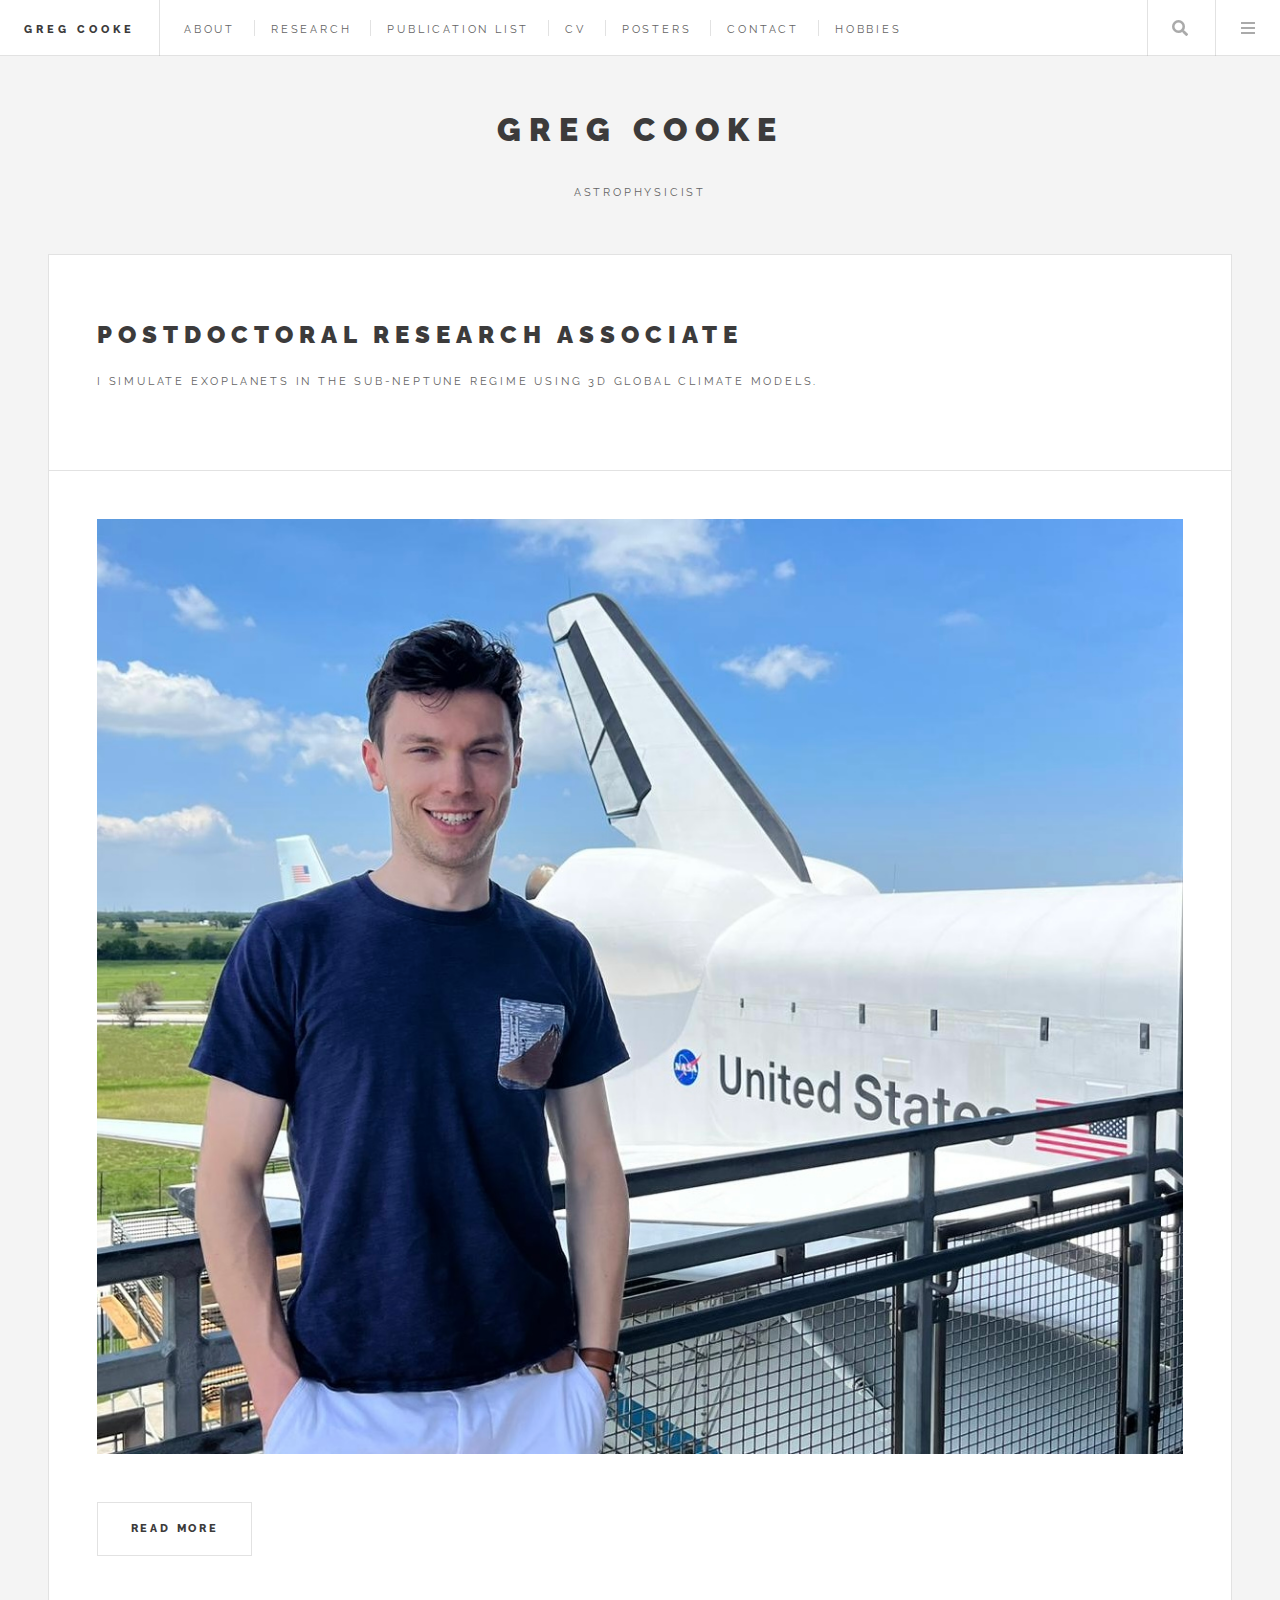
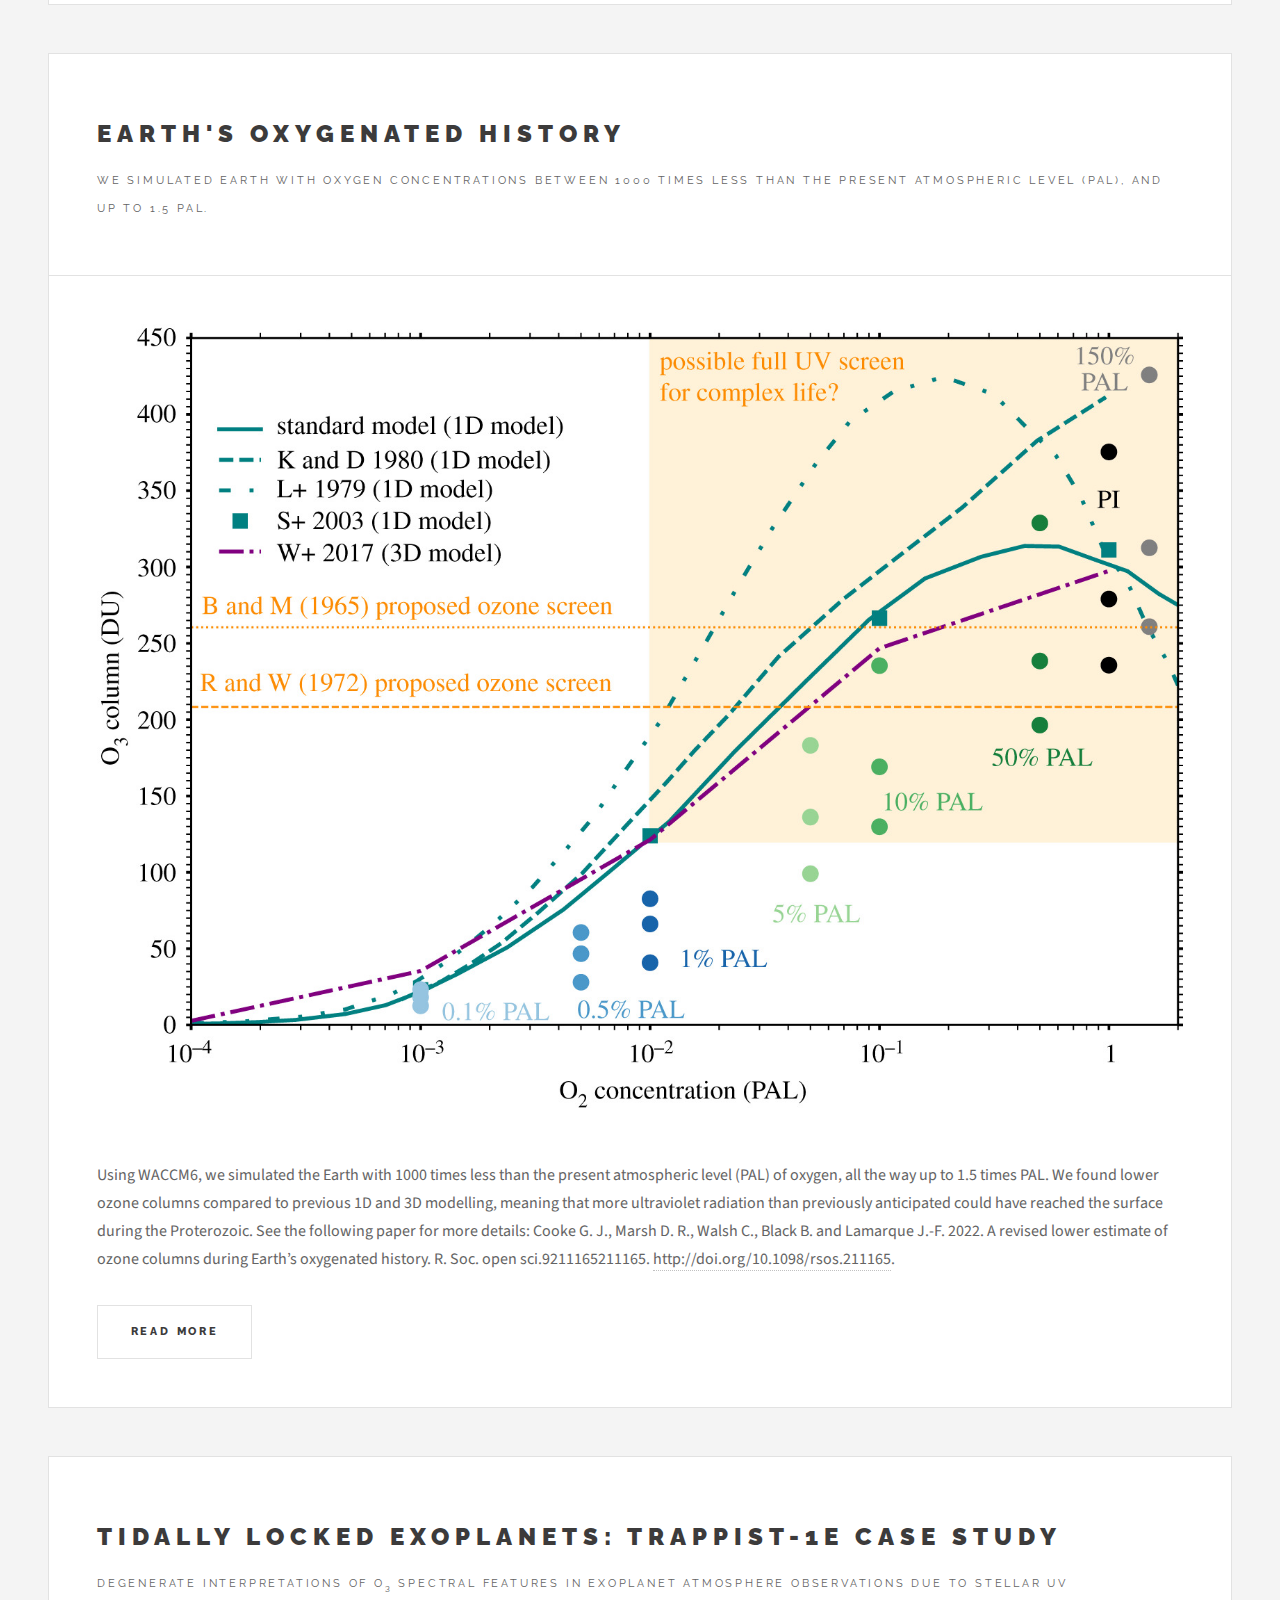
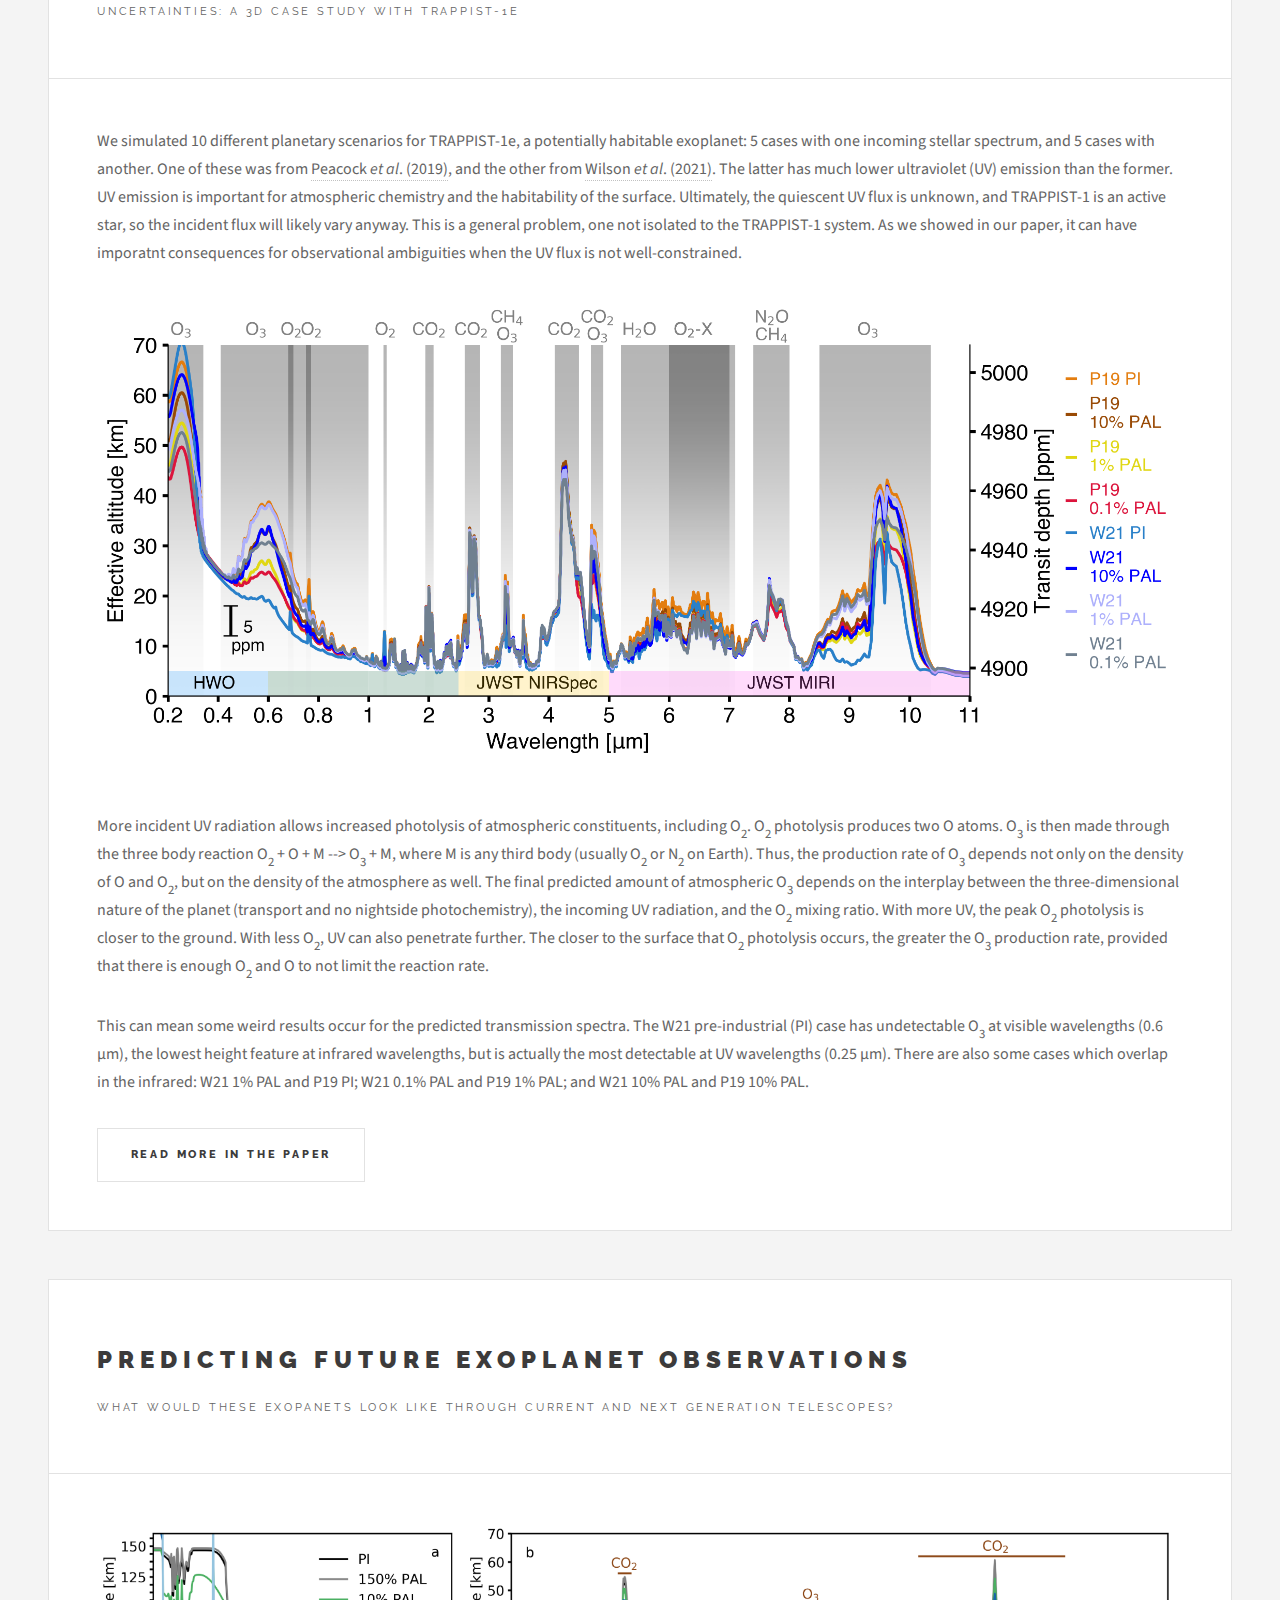
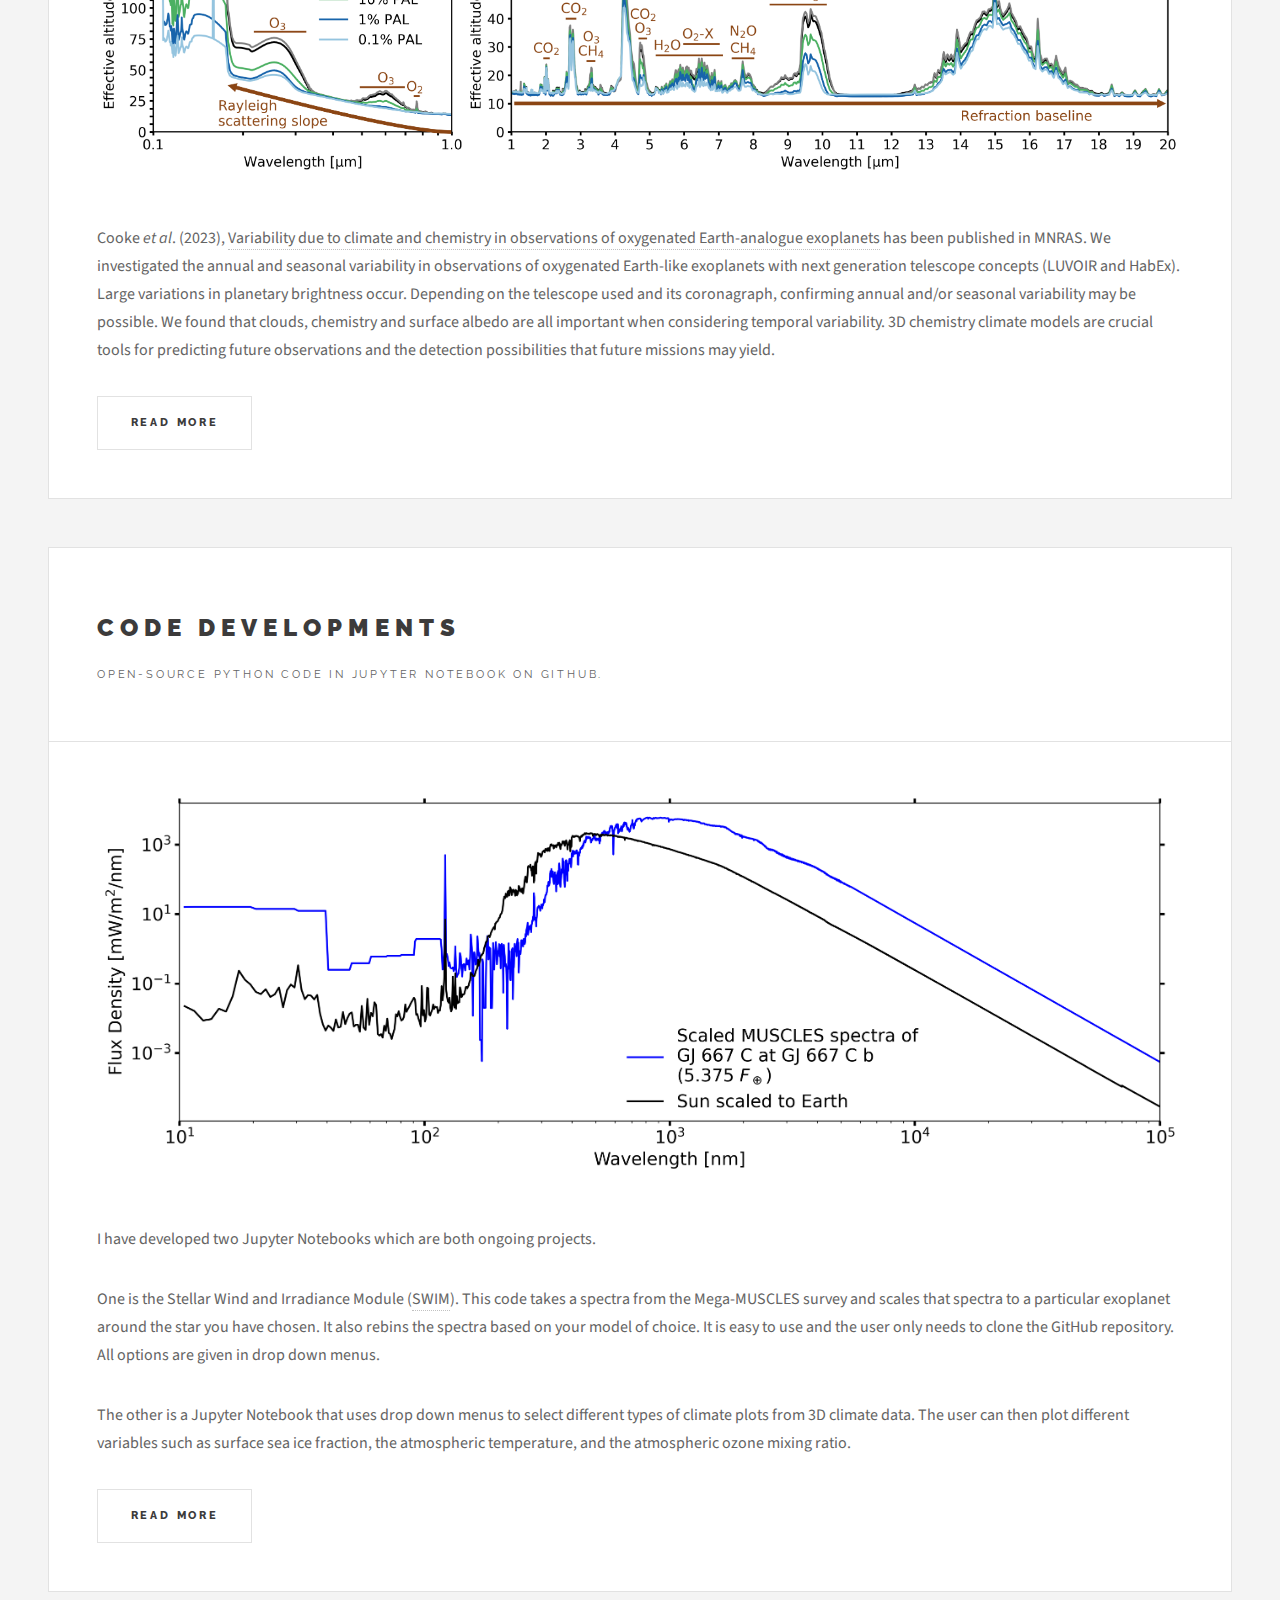
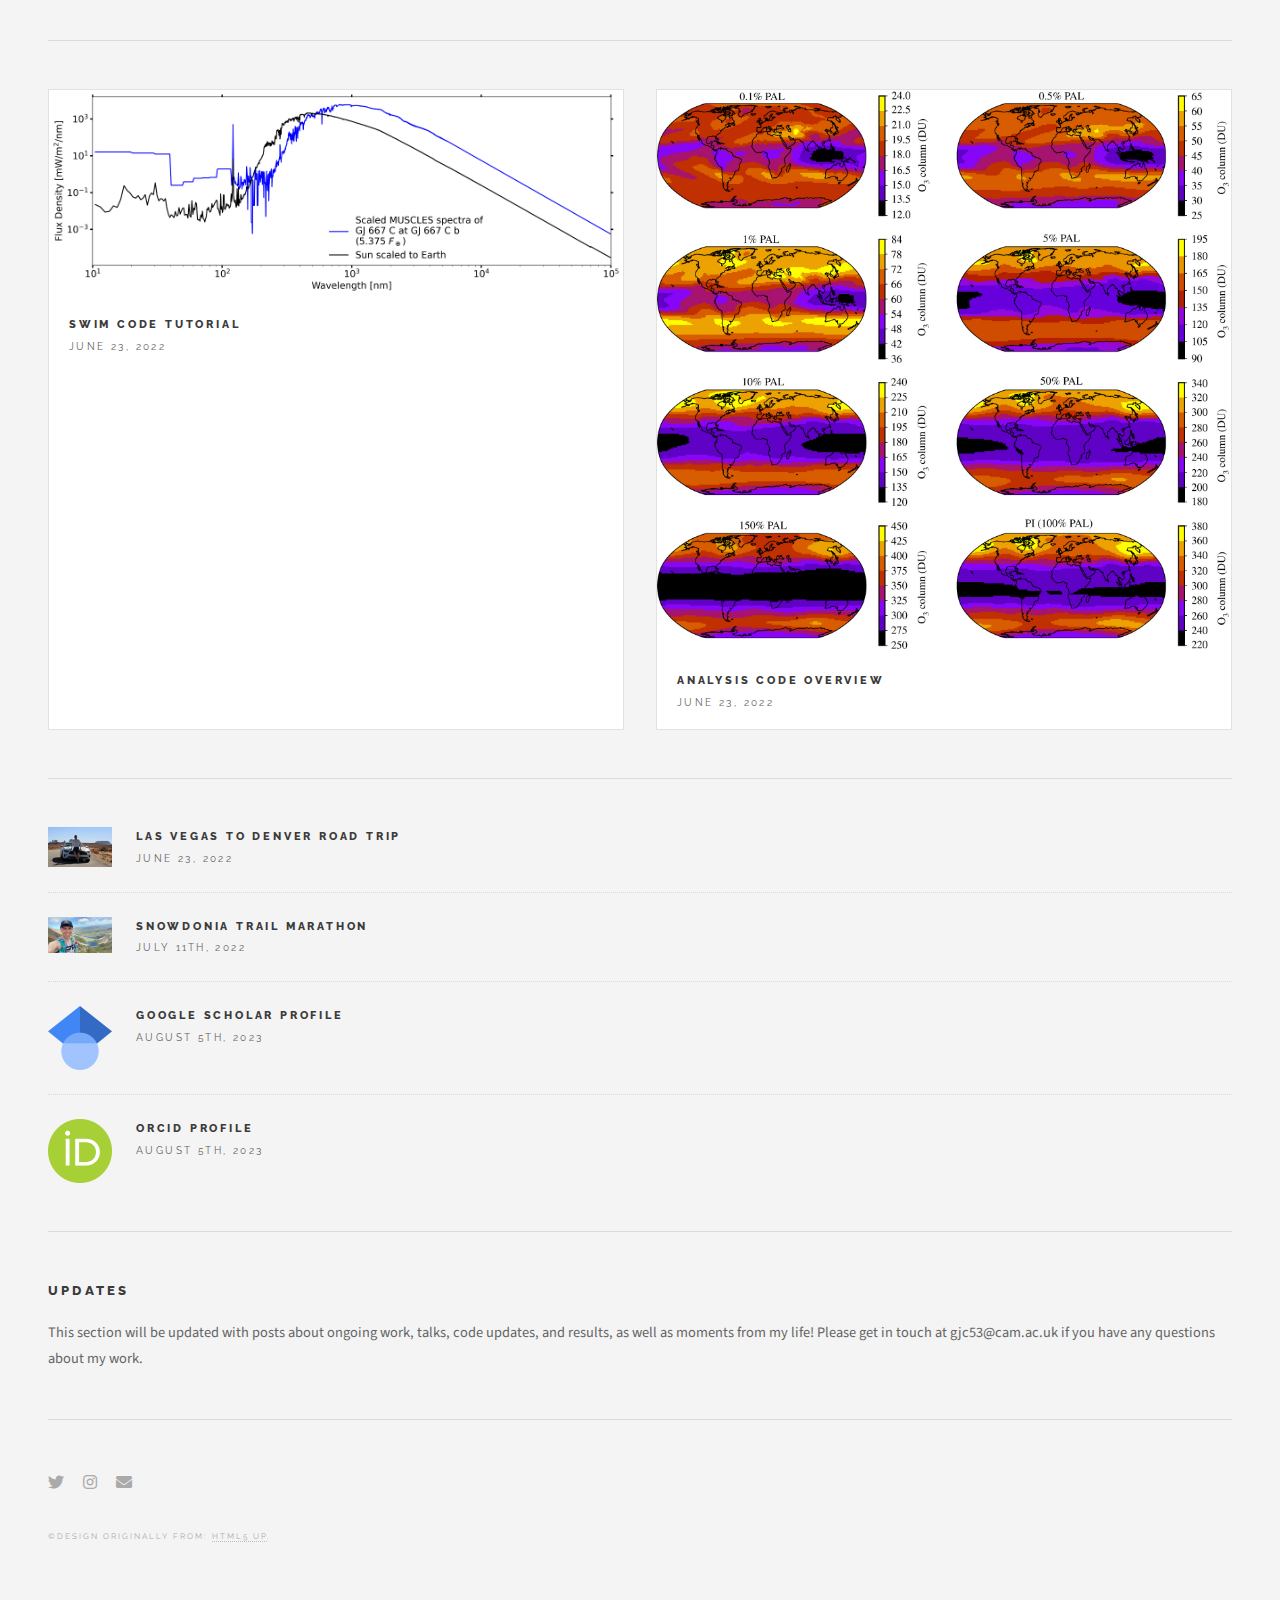
==== index.html @ d3b20dfb "Updating main page and CV" ====
<!DOCTYPE HTML>
<!--
	Original file: Future Imperfect by HTML5 UP
	html5up.net | @ajlkn
	Free for personal and commercial use under the CCA 3.0 license (html5up.net/license)
        Edited by Greg Cooke June 2022
-->
<html>
	<head>
		<title>Greg Cooke</title>
		<meta charset="utf-8" />
		<meta name="viewport" content="width=device-width, initial-scale=1, user-scalable=no" />
		<link rel="stylesheet" href="assets/css/main.css" />
	</head>
	<body class="is-preload">

		<!-- Wrapper -->
			<div id="wrapper">

				<!-- Header -->
					<header id="header">
						<h1><a href="https://cookehmh.github.io">Greg Cooke</a></h1>
						<nav class="links">
							<ul>
								<li><a href="about_me.html">About</a></li>
								<li><a href="Work.html">Research</a></li>
								<li><a href="Publications.html">Publication list</a></li>
								<li><a href="CV.html">CV</a></li>
								<li><a href="Posters.html">Posters</a></li>
								<li><a href="Contact.html">Contact</a></li>
								<li><a href="Hobbies.html">Hobbies</a></li>
							</ul>
						</nav>
						<nav class="main">
							<ul>
								<li class="search">
									<a class="fa-search" href="#search">Search</a>
									<form id="search" method="get" action="#">
										<input type="text" name="query" placeholder="Search" />
									</form>
								</li>
								<li class="menu">
									<a class="fa-bars" href="#menu">Menu</a>
								</li>
							</ul>
						</nav>
					</header>

				<!-- Menu -->
					<section id="menu">

						<!-- Search -->
							<section>
								<form class="search" method="get" action="#">
									<input type="text" name="query" placeholder="Search" />
								</form>
							</section>

						<!-- Links -->
							<section>
								<ul class="links">
									<li>
                                                                                <a href="https://cookehmh.github.io">
                                                                                        <h3>Home</h3>
                                                                                        <p>Greg Cooke homepage</p>
                                                                                </a>
                                                                        </li>
                                                                        <li>
                                                                                <a href="about_me.html">
                                                                                        <h3>About me</h3>
                                                                                        <p>Learn more about who I am!</p>
                                                                                </a>
                                                                        </li>
                                                                        <li>
                                                                                <a href="Work.html">
                                                                                        <h3>Research</h3>
                                                                                        <p>Discover what I work on</p>
                                                                                </a>
                                                                        </li>
									<li>
                                                                                <a href="Publications.html">
                                                                                        <h3>Publication list</h3>
                                                                                        <p>See my list of publications</p>
                                                                                </a>
                                                                        </li>
                                                                        <li>
                                                                                <a href="CV.html">
                                                                                        <h3>CV</h3>
                                                                                        <p>Read my CV</p>
                                                                                </a>
                                                                        </li>
									<li>
                                                                                <a href="Posters.html">
                                                                                        <h3>Posters</h3>
                                                                                        <p>See my conference posters</p>
                                                                                </a>
                                                                        </li>
                                                                        <li>
                                                                                <a href="Contact.html">
                                                                                        <h3>Contact</h3>
                                                                                        <p>Get in touch</p>
                                                                                </a>
                                                                        </li>
                                                                        <li>
                                                                                <a href="Hobbies.html">
                                                                                        <h3>Hobbies</h3>
                                                                                        <p>Read about what I get up to in my spare time</p>
                                                                                </a>
                                                                        </li>
								</ul>
							</section>
					</section>

				<!-- Main -->
					<div id="main">

						<!-- Post -->
							<article class="post">
								<header>
									<div class="title">
										<h2><a href="https://www.ast.cam.ac.uk/people/staff">Postdoctoral research associate</a></h2>
<h3><a href="Institute of Astronomy, University of Cambridge"></h3>
										<p>I simulate exoplanets in the sub-Neptune regime using 3D global climate models.</p>
                                                                </header>									
								<a href="https://cookehmh.github.io" class="image featured"><img src="images/Space_shuttle.jpg" alt="" /></a>
								<footer>
									<ul class="actions">
										<li><a href="about_me.html" class="button large">Read more</a></li>
									</ul>
								</footer>
							</article>

						<!-- Post -->
							<article class="post">
								<header>
									<div class="title">
										<h2><a href="https://doi.org/10.1098/rsos.211165">Earth's oxygenated history</a></h2>
										<p>We simulated Earth with oxygen concentrations between 1000 times less than the present atmospheric level (PAL), and up to 1.5 PAL.</p>
									</div>
									<!-- Commenting out to see effect
									<div class="meta">
										<a href="#" class="author"><span class="name">Greg Cooke</span><img src="images/profile_pic.png" alt="" /></a>
									</div>
									-->
								</header>
								<a href="https://royalsocietypublishing.org/cms/asset/dd4ff4c4-597a-416f-b07c-408714123b76/rsos211165f06.gif" class="image featured"><img src="images/rsos211165f06.jpg" alt="" /></a>
								<p>Using WACCM6, we simulated the Earth with 1000 times less than the present atmospheric level (PAL) of oxygen, all the way up to 1.5 times PAL. We found lower ozone columns compared to previous 1D and 3D modelling, meaning that more ultraviolet radiation than previously anticipated could have reached the surface during the Proterozoic. See the following paper for more details: Cooke G. J., Marsh D. R., Walsh C., Black B. and Lamarque J.-F. 2022. A revised lower estimate of ozone columns during Earth’s oxygenated history. R. Soc. open sci.9211165211165. <a href="http://doi.org/10.1098/rsos.211165">http://doi.org/10.1098/rsos.211165</a>. </p>
								<footer>
									<ul class="actions">
										<li><a href="Work.html" class="button large">Read more</a></li>
									</ul>
								</footer>
							</article>

                                                 <!-- Ozone astrobiology paper to go here 
              						<article class="post">
                                                                <header>
                                                                        <div class="title">
                                                                                <h2><a href="https://iopscience.iop.org/article/10.3847/1538-4357/ad0381/meta">Tidally locked exoplanets: TRAPPIST-1e case study</a></h2>
                                                                        <p>Lethal surface ozone concentrations are possible on habitable zone exoplanets</p>
									</div>
                                                                </header>
                                                                <p>Ozone is a double-edged sword in Earth's atmosphere—vital for protecting life by filtering harmful ultraviolet (UV) radiation, yet a dangerous pollutant at ground level due to human activities. As a powerful oxidizer, ground-level ozone can be lethal to many organisms.</p>
								<a href="https://iopscience.iop.org/article/10.3847/1538-4357/ad0381/meta" class="image featured"><img src="images/TP1_e_transmission_spectra.png" alt="" /></a>
								<p>We investigated two exoplanets: TRAPPIST-1e and Proxima Centauri b, using the advanced Whole Atmosphere Community Climate Model version 6 (WACCM6). Through a series of twelve simulations for TRAPPIST-1 e and four for Proxima Centauri b, we explored various O<sub>2</sub> concentrations. Our findings reveal that certain conditions lead to surface O<sub>3</sub> levels far exceeding a 40 ppbv threshold which is deemed harmful to some lifeforms on Earth (e.g. vegetation). In fact, some scenarios reach up to 2200 ppbv surface miximg ratios. This would be fatal to most life on Earth, including humans.</p>
								<p>However, not all scenarios are bleak. Some simulations show that surface O<sub>3</sub> remains below harmful levels across significant areas, though some regions may still pose risks. This is an extra dimension that should be considered when evaluating the habitability of terrestrial exoplanets.</p>
								
								<footer>
                                                                        <ul class="actions">
                                                                                <li><a href="https://iopscience.iop.org/article/10.3847/1538-4357/ad0381/meta" class="button large">Read more in the paper</a></li>
                                                                        </ul>
                                                                </footer>
                                                        </article>
-->
                                                    <!-- Degenerate interprentations O3 paper -->
              						<article class="post">
                                                                <header>
                                                                        <div class="title">
                                                                                <h2><a href="https://iopscience.iop.org/article/10.3847/1538-4357/ad0381/meta">Tidally locked exoplanets: TRAPPIST-1e case study</a></h2>
                                                                        <p>Degenerate interpretations of O<sub>3</sub> spectral features in exoplanet atmosphere observations due to stellar UV uncertainties: a 3D case study with TRAPPIST-1e</p>
									</div>
                                                                </header>
                                                                <p>We simulated 10 different planetary scenarios for TRAPPIST-1e, a potentially habitable exoplanet: 5 cases with one incoming stellar spectrum, and 5 cases with another. One of these was from <a href="https://iopscience.iop.org/article/10.3847/1538-4357/aaf891">Peacock <i>et al</i>. (2019)</a>, and the other from <a href="https://iopscience.iop.org/article/10.3847/1538-4357/abe771/meta">Wilson <i>et al</i>. (2021)</a>. The latter has much lower ultraviolet (UV) emission than the former. UV emission is important for atmospheric chemistry and the habitability of the surface. Ultimately, the quiescent UV flux is unknown, and TRAPPIST-1 is an active star, so the incident flux will likely vary anyway. This is a general problem, one not isolated to the TRAPPIST-1 system. As we showed in our paper, it can have imporatnt consequences for observational ambiguities when the UV flux is not well-constrained.</p>
								<a href="https://iopscience.iop.org/article/10.3847/1538-4357/ad0381/meta" class="image featured"><img src="images/TP1_e_transmission_spectra.png" alt="" /></a>
								<p>More incident UV radiation allows increased photolysis of atmospheric constituents, including O<sub>2</sub>. O<sub>2</sub> photolysis produces two O atoms. O<sub>3</sub> is then made through the three body reaction O<sub>2</sub> + O + M <span class="arrow">--&gt;</span> O<sub>3</sub> + M, where M is any third body (usually O<sub>2</sub> or N<sub>2</sub> on Earth). Thus, the production rate of O<sub>3</sub> depends not only on the density of O and O<sub>2</sub>, but on the density of the atmosphere as well. The final predicted amount of atmospheric O<sub>3</sub> depends on the interplay between the three-dimensional nature of the planet (transport and no nightside photochemistry), the incoming UV radiation, and the O<sub>2</sub> mixing ratio. With more UV, the peak O<sub>2</sub> photolysis is closer to the ground. With less O<sub>2</sub>, UV can also penetrate further. The closer to the surface that O<sub>2</sub> photolysis occurs, the greater the O<sub>3</sub> production rate, provided that there is enough O<sub>2</sub> and O to not limit the reaction rate.</p>
<p>This can mean some weird results occur for the predicted transmission spectra. The W21 pre-industrial (PI) case has undetectable O<sub>3</sub> at visible wavelengths (0.6 &micro;m), the lowest height feature at infrared wavelengths, but is actually the most detectable at UV wavelengths (0.25 &micro;m). There are also some cases which overlap in the infrared: W21 1% PAL and P19 PI; W21 0.1% PAL and P19 1% PAL; and W21 10% PAL and P19 10% PAL.  </p>
								<footer>
                                                                        <ul class="actions">
                                                                                <li><a href="https://iopscience.iop.org/article/10.3847/1538-4357/ad0381/meta" class="button large">Read more in the paper</a></li>
                                                                        </ul>
                                                                </footer>
                                                        </article>

                      

						<!-- Post -->
							<article class="post">
								<header>
									<div class="title">
										<h2><a href="https://cookehmh.github.io">Predicting future exoplanet observations</a></h2>
										<p>What would these exopanets look like through current and next generation telescopes?</p>
									</div>
								</header>
								<a href="https://doi.org/10.1093/mnras/stac2604" class="image featured"><img src="images/Transmission_Spectra_01_to_20.png" alt="" /></a>
								<p> Cooke <i>et al</i>. (2023), <a href="https://doi.org/10.1093/mnras/stac2604">Variability due to climate and chemistry in observations of oxygenated Earth-analogue exoplanets</a> has been published in MNRAS. We investigated the annual and seasonal variability in observations of oxygenated Earth-like exoplanets with next generation telescope concepts (LUVOIR and HabEx). Large variations in planetary brightness occur. Depending on the telescope used and its coronagraph, confirming annual and/or seasonal variability may be possible. We found that clouds, chemistry and surface albedo are all important when considering temporal variability. 3D chemistry climate models are crucial tools for predicting future observations and the detection possibilities that future missions may yield. </p>
								<footer>
									<ul class="actions">
										<li><a href="Work.html" class="button large">Read more</a></li>
									</ul>
								</footer>
							</article>
						
						<!-- Post -->
							<article class="post">
								<header>
									<div class="title">
										<h2><a href="https://cookehmh.github.io">Code developments</a></h2>
										<p>Open-source python code in Jupyter Notebook on GitHub.</p>
									</div>
								</header>
								<a href="https://github.com/jack-eddy-symposium/exoplanetary-impact/tree/main/SWIM" class="image featured"><img src="images/Scaled_GJ_667_C_at_planet_b_spectra.png" alt="" /></a>
								<p>I have developed two Jupyter Notebooks which are both ongoing projects.</p>
								<p>One is the Stellar Wind and Irradiance Module (<a href="https://github.com/jack-eddy-symposium/exoplanetary-impact/tree/main/SWIM">SWIM</a>). This code takes a spectra from the Mega-MUSCLES survey and scales that spectra to a particular exoplanet around the star you have chosen. It also rebins the spectra based on your model of choice. It is easy to use and the user only needs to clone the GitHub repository. All options are given in drop down menus. </p>
								<p>The other is a Jupyter Notebook that uses drop down menus to select different types of climate plots from 3D climate data. The user can then plot different variables such as surface sea ice fraction, the atmospheric temperature, and the atmospheric ozone mixing ratio.</p>
								<footer>
									<ul class="actions">
										<li><a href="Work.html" class="button large">Read more</a></li>
									</ul>
								</footer>
							</article>




						<!-- Post -->
						<!--
							<article class="post">
								<header>
									<div class="title">
										<h2><a href="#">Elements</a></h2>
										<p>Lorem ipsum dolor amet nullam consequat etiam feugiat</p>
									</div>
									<div class="meta">
										<time class="published" datetime="2022-06-23">June 23, 2022</time>
										<a href="#" class="author"><span class="name">Greg Cooke</span><img src="images/avatar.jpg" alt="" /></a>
									</div>
								</header>

								<section>
									<h3>Text</h3>
									<p>This is <b>bold</b> and this is <strong>strong</strong>. This is <i>italic</i> and this is <em>emphasized</em>.
									This is <sup>superscript</sup> text and this is <sub>subscript</sub> text.
									This is <u>underlined</u> and this is code: <code>for (;;) { ... }</code>. Finally, <a href="#">this is a link</a>.</p>
									<hr />
									<p>Nunc lacinia ante nunc ac lobortis. Interdum adipiscing gravida odio porttitor sem non mi integer non faucibus ornare mi ut ante amet placerat aliquet. Volutpat eu sed ante lacinia sapien lorem accumsan varius montes viverra nibh in adipiscing blandit tempus accumsan.</p>
									<hr />
									<h2>Heading Level 2</h2>
									<h3>Heading Level 3</h3>
									<h4>Heading Level 4</h4>
									<hr />
									<h4>Blockquote</h4>
									<blockquote>Fringilla nisl. Donec accumsan interdum nisi, quis tincidunt felis sagittis eget tempus euismod. Vestibulum ante ipsum primis in faucibus vestibulum. Blandit adipiscing eu felis iaculis volutpat ac adipiscing accumsan faucibus. Vestibulum ante ipsum primis in faucibus lorem ipsum dolor sit amet nullam adipiscing eu felis.</blockquote>
									<h4>Preformatted</h4>
									<pre><code>i = 0;

while (!deck.isInOrder()) {
  print 'Iteration ' + i;
  deck.shuffle();
  i++;
}

print 'It took ' + i + ' iterations to sort the deck.';</code></pre>
								</section>

								<section>
									<h3>Lists</h3>
									<div class="row">
										<div class="col-6 col-12-medium">
											<h4>Unordered</h4>
											<ul>
												<li>Dolor pulvinar etiam.</li>
												<li>Sagittis adipiscing.</li>
												<li>Felis enim feugiat.</li>
											</ul>
											<h4>Alternate</h4>
											<ul class="alt">
												<li>Dolor pulvinar etiam.</li>
												<li>Sagittis adipiscing.</li>
												<li>Felis enim feugiat.</li>
											</ul>
										</div>
										<div class="col-6 col-12-medium">
											<h4>Ordered</h4>
											<ol>
												<li>Dolor pulvinar etiam.</li>
												<li>Etiam vel felis viverra.</li>
												<li>Felis enim feugiat.</li>
												<li>Dolor pulvinar etiam.</li>
												<li>Etiam vel felis lorem.</li>
												<li>Felis enim et feugiat.</li>
											</ol>
											<h4>Icons</h4>
											<ul class="icons">
												<li><a href="#" class="icon brands fa-twitter"><span class="label">Twitter</span></a></li>
												<li><a href="#" class="icon brands fa-facebook-f"><span class="label">Facebook</span></a></li>
												<li><a href="#" class="icon brands fa-instagram"><span class="label">Instagram</span></a></li>
												<li><a href="#" class="icon brands fa-github"><span class="label">Github</span></a></li>
											</ul>
										</div>
									</div>
									<h3>Actions</h3>
									<div class="row">
										<div class="col-6 col-12-medium">
											<ul class="actions">
												<li><a href="#" class="button">Default</a></li>
												<li><a href="#" class="button">Default</a></li>
												<li><a href="#" class="button">Default</a></li>
											</ul>
											<ul class="actions small">
												<li><a href="#" class="button small">Small</a></li>
												<li><a href="#" class="button small">Small</a></li>
												<li><a href="#" class="button small">Small</a></li>
											</ul>
											<ul class="actions stacked">
												<li><a href="#" class="button">Default</a></li>
												<li><a href="#" class="button">Default</a></li>
												<li><a href="#" class="button">Default</a></li>
											</ul>
											<ul class="actions stacked">
												<li><a href="#" class="button small">Small</a></li>
												<li><a href="#" class="button small">Small</a></li>
												<li><a href="#" class="button small">Small</a></li>
											</ul>
										</div>
										<div class="col-6 col-12-medium">
											<ul class="actions stacked">
												<li><a href="#" class="button fit">Default</a></li>
												<li><a href="#" class="button fit">Default</a></li>
											</ul>
											<ul class="actions stacked">
												<li><a href="#" class="button small fit">Small</a></li>
												<li><a href="#" class="button small fit">Small</a></li>
											</ul>
										</div>
									</div>
								</section>

								<section>
									<h3>Table</h3>
									<h4>Default</h4>
									<div class="table-wrapper">
										<table>
											<thead>
												<tr>
													<th>Name</th>
													<th>Description</th>
													<th>Price</th>
												</tr>
											</thead>
											<tbody>
												<tr>
													<td>Item One</td>
													<td>Ante turpis integer aliquet porttitor.</td>
													<td>29.99</td>
												</tr>
												<tr>
													<td>Item Two</td>
													<td>Vis ac commodo adipiscing arcu aliquet.</td>
													<td>19.99</td>
												</tr>
												<tr>
													<td>Item Three</td>
													<td> Morbi faucibus arcu accumsan lorem.</td>
													<td>29.99</td>
												</tr>
												<tr>
													<td>Item Four</td>
													<td>Vitae integer tempus condimentum.</td>
													<td>19.99</td>
												</tr>
												<tr>
													<td>Item Five</td>
													<td>Ante turpis integer aliquet porttitor.</td>
													<td>29.99</td>
												</tr>
											</tbody>
											<tfoot>
												<tr>
													<td colspan="2"></td>
													<td>100.00</td>
												</tr>
											</tfoot>
										</table>
									</div>

									<h4>Alternate</h4>
									<div class="table-wrapper">
										<table class="alt">
											<thead>
												<tr>
													<th>Name</th>
													<th>Description</th>
													<th>Price</th>
												</tr>
											</thead>
											<tbody>
												<tr>
													<td>Item One</td>
													<td>Ante turpis integer aliquet porttitor.</td>
													<td>29.99</td>
												</tr>
												<tr>
													<td>Item Two</td>
													<td>Vis ac commodo adipiscing arcu aliquet.</td>
													<td>19.99</td>
												</tr>
												<tr>
													<td>Item Three</td>
													<td> Morbi faucibus arcu accumsan lorem.</td>
													<td>29.99</td>
												</tr>
												<tr>
													<td>Item Four</td>
													<td>Vitae integer tempus condimentum.</td>
													<td>19.99</td>
												</tr>
												<tr>
													<td>Item Five</td>
													<td>Ante turpis integer aliquet porttitor.</td>
													<td>29.99</td>
												</tr>
											</tbody>
											<tfoot>
												<tr>
													<td colspan="2"></td>
													<td>100.00</td>
												</tr>
											</tfoot>
										</table>
									</div>
								</section>

								<section>
									<h3>Buttons</h3>
									<ul class="actions">
										<li><a href="#" class="button large">Large</a></li>
										<li><a href="#" class="button">Default</a></li>
										<li><a href="#" class="button small">Small</a></li>
									</ul>
									<ul class="actions fit">
										<li><a href="#" class="button fit">Fit</a></li>
										<li><a href="#" class="button fit">Fit</a></li>
										<li><a href="#" class="button fit">Fit</a></li>
									</ul>
									<ul class="actions fit small">
										<li><a href="#" class="button fit small">Fit + Small</a></li>
										<li><a href="#" class="button fit small">Fit + Small</a></li>
										<li><a href="#" class="button fit small">Fit + Small</a></li>
									</ul>
									<ul class="actions">
										<li><a href="#" class="button icon solid fa-download">Icon</a></li>
										<li><a href="#" class="button icon solid fa-upload">Icon</a></li>
										<li><a href="#" class="button icon solid fa-save">Icon</a></li>
									</ul>
									<ul class="actions">
										<li><span class="button disabled">Disabled</span></li>
										<li><span class="button disabled icon solid fa-download">Disabled</span></li>
									</ul>
								</section>

								<section>
									<h3>Form</h3>
									<form method="post" action="#">
										<div class="row gtr-uniform">
											<div class="col-6 col-12-xsmall">
												<input type="text" name="demo-name" id="demo-name" value="" placeholder="Name" />
											</div>
											<div class="col-6 col-12-xsmall">
												<input type="email" name="demo-email" id="demo-email" value="" placeholder="Email" />
											</div>
											<div class="col-12">
												<select name="demo-category" id="demo-category">
													<option value="">- Category -</option>
													<option value="1">Manufacturing</option>
													<option value="1">Shipping</option>
													<option value="1">Administration</option>
													<option value="1">Human Resources</option>
												</select>
											</div>
											<div class="col-4 col-12-small">
												<input type="radio" id="demo-priority-low" name="demo-priority" checked>
												<label for="demo-priority-low">Low</label>
											</div>
											<div class="col-4 col-12-small">
												<input type="radio" id="demo-priority-normal" name="demo-priority">
												<label for="demo-priority-normal">Normal</label>
											</div>
											<div class="col-4 col-12-small">
												<input type="radio" id="demo-priority-high" name="demo-priority">
												<label for="demo-priority-high">High</label>
											</div>
											<div class="col-6 col-12-small">
												<input type="checkbox" id="demo-copy" name="demo-copy">
												<label for="demo-copy">Email me a copy</label>
											</div>
											<div class="col-6 col-12-small">
												<input type="checkbox" id="demo-human" name="demo-human" checked>
												<label for="demo-human">Not a robot</label>
											</div>
											<div class="col-12">
												<textarea name="demo-message" id="demo-message" placeholder="Enter your message" rows="6"></textarea>
											</div>
											<div class="col-12">
												<ul class="actions">
													<li><input type="submit" value="Send Message" /></li>
													<li><input type="reset" value="Reset" /></li>
												</ul>
											</div>
										</div>
									</form>
								</section>

								<section>
									<h3>Image</h3>
									<h4>Fit</h4>
									<div class="box alt">
										<div class="row gtr-uniform">
											<div class="col-12"><span class="image fit"><img src="images/pic02.jpg" alt="" /></span></div>
											<div class="col-4"><span class="image fit"><img src="images/pic04.jpg" alt="" /></span></div>
											<div class="col-4"><span class="image fit"><img src="images/pic05.jpg" alt="" /></span></div>
											<div class="col-4"><span class="image fit"><img src="images/pic06.jpg" alt="" /></span></div>
											<div class="col-4"><span class="image fit"><img src="images/pic06.jpg" alt="" /></span></div>
											<div class="col-4"><span class="image fit"><img src="images/pic04.jpg" alt="" /></span></div>
											<div class="col-4"><span class="image fit"><img src="images/pic05.jpg" alt="" /></span></div>
											<div class="col-4"><span class="image fit"><img src="images/pic05.jpg" alt="" /></span></div>
											<div class="col-4"><span class="image fit"><img src="images/pic06.jpg" alt="" /></span></div>
											<div class="col-4"><span class="image fit"><img src="images/pic04.jpg" alt="" /></span></div>
										</div>
									</div>
									<h4>Left &amp; Right</h4>
									<p><span class="image left"><img src="images/pic07.jpg" alt="" /></span>Fringilla nisl. Donec accumsan interdum nisi, quis tincidunt felis sagittis eget. tempus euismod. Vestibulum ante ipsum primis in faucibus vestibulum. Blandit adipiscing eu felis iaculis volutpat ac adipiscing accumsan eu faucibus. Integer ac pellentesque praesent tincidunt felis sagittis eget. tempus euismod. Vestibulum ante ipsum primis in faucibus vestibulum. Blandit adipiscing eu felis iaculis volutpat ac adipiscing accumsan eu faucibus. Integer ac pellentesque praesent. Donec accumsan interdum nisi, quis tincidunt felis sagittis eget. tempus euismod. Vestibulum ante ipsum primis in faucibus vestibulum. Blandit adipiscing eu felis iaculis volutpat ac adipiscing accumsan eu faucibus. Integer ac pellentesque praesent tincidunt felis sagittis eget. tempus euismod. Vestibulum ante ipsum primis in faucibus vestibulum. Blandit adipiscing eu felis iaculis volutpat ac adipiscing accumsan eu faucibus. Integer ac pellentesque praesent. Blandit adipiscing eu felis iaculis volutpat ac adipiscing accumsan eu faucibus. Integer ac pellentesque praesent tincidunt felis sagittis eget. tempus euismod. Vestibulum ante ipsum primis in faucibus vestibulum. Blandit adipiscing eu felis iaculis volutpat ac adipiscing accumsan eu faucibus. Integer ac pellentesque praesent.</p>
									<p><span class="image right"><img src="images/pic04.jpg" alt="" /></span>Fringilla nisl. Donec accumsan interdum nisi, quis tincidunt felis sagittis eget. tempus euismod. Vestibulum ante ipsum primis in faucibus vestibulum. Blandit adipiscing eu felis iaculis volutpat ac adipiscing accumsan eu faucibus. Integer ac pellentesque praesent tincidunt felis sagittis eget. tempus euismod. Vestibulum ante ipsum primis in faucibus vestibulum. Blandit adipiscing eu felis iaculis volutpat ac adipiscing accumsan eu faucibus. Integer ac pellentesque praesent. Donec accumsan interdum nisi, quis tincidunt felis sagittis eget. tempus euismod. Vestibulum ante ipsum primis in faucibus vestibulum. Blandit adipiscing eu felis iaculis volutpat ac adipiscing accumsan eu faucibus. Integer ac pellentesque praesent tincidunt felis sagittis eget. tempus euismod. Vestibulum ante ipsum primis in faucibus vestibulum. Blandit adipiscing eu felis iaculis volutpat ac adipiscing accumsan eu faucibus. Integer ac pellentesque praesent. Blandit adipiscing eu felis iaculis volutpat ac adipiscing accumsan eu faucibus. Integer ac pellentesque praesent tincidunt felis sagittis eget. tempus euismod. Vestibulum ante ipsum primis in faucibus vestibulum. Blandit adipiscing eu felis iaculis volutpat ac adipiscing accumsan eu faucibus. Integer ac pellentesque praesent.</p>
								</section>

							</article>
						-->

						<!-- Pagination -->
							<!--<ul class="actions pagination">
								<li><a href="" class="disabled button large previous">Previous Page</a></li>
								<li><a href="#" class="button large next">Next Page</a></li>
							</ul>
							-->

					</div>

				<!-- Sidebar -->
					<section id="sidebar">

						<!-- Intro -->
							<section id="intro">
								<header>
									<h2>Greg Cooke</h2>
									<p>Astrophysicist</p>
								</header>
							</section>

						<!-- Mini Posts -->
							<section>
								<div class="mini-posts">

									<!-- Mini Post -->
										<article class="mini-post">
											<header>
												<h3><a href="https://youtu.be/31kHkrTUbV0">SWIM code tutorial</a></h3>
												<time class="published" datetime="2022-06-23">June 23, 2022</time>
												<a href="#" class="author"><img src="images/profile_pic.jpg" alt="" /></a>
											</header>
											<a href="https://youtu.be/31kHkrTUbV0" class="image"><img src="images/Scaled_GJ_667_C_at_planet_b_spectra.png" alt="" /></a>
										</article>

									<!-- Mini Post -->
										<article class="mini-post">
											<header>
												<h3><a href="https://www.youtube.com/watch?v=PGUkAA3-9SU">Analysis code overview</a></h3>
												<time class="published" datetime="2022-06-23">June 23, 2022</time>
												<a href="#" class="author"><img src="images/profile_pic.jpg" alt="" /></a>
											</header>
											<a href="https://www.youtube.com/watch?v=PGUkAA3-9SU" class="image"><img src="images/rsos211165f04.jpg" alt="" /></a>
										</article>
								</div>
							</section>

						<!-- Posts List -->
							<section>
								<ul class="posts">
									<li>
										<article>
											<header>
												<h4><a href="https://twitter.com/g_j_cooke/status/1523162009986301952">Las Vegas to Denver road trip</a></h4>
												<time class="published" datetime="2022-06-23">June 23, 2022</time>
											</header>
											<a href="https://twitter.com/g_j_cooke/status/1523162009986301952" class="image"><img src="images/road_trip_car.jpeg" alt="" /></a>
										</article>
									</li>
									<li>
                                                                                <article>
                                                                                        <header>
                                                                                                <h4><a href="https://twitter.com/g_j_cooke/status/1546404003399041024">Snowdonia trail marathon</a></h4>
                                                                                                <time class="published" datetime="2022-07-11">July 11th, 2022</time>
                                                                                        </header>
                                                                                        <a href="https://twitter.com/g_j_cooke/status/1546404003399041024" class="image"><img src="images/gcooke_snowdonia.jpg" alt="" /></a>
                                                                                </article>
                                                                        </li>

<li>
                                                                                <article>
                                                                                        <header>
                                                                                                <h4><a href="https://scholar.google.com/citations?user=dNcC5w8AAAAJ&hl=en&oi=ao">Google scholar profile</a></h4>
                                                                                                <time class="published" datetime="2023-08-05">August 5th, 2023</time>
                                                                                        </header>
                                                                                        <a href="https://scholar.google.com/citations?user=dNcC5w8AAAAJ&hl=en&oi=ao" class="image"><img src="images/Google_Scholar_logo.png" alt="" /></a>
                                                                                </article>
                                                                        </li>
<li>
                                                                                <article>
                                                                                        <header>
                                                                                                <h4><a href="https://orcid.org/0000-0001-6067-0979">ORCiD profile</a></h4>
                                                                                                <time class="published" datetime="2023-08-05">August 5th, 2023</time>
                                                                                        </header>
                                                                                        <a href="https://orcid.org/0000-0001-6067-0979" class="image"><img src="images/ORCID_iD.png" alt="" /></a>
                                                                                </article>
                                                                        </li>
							
	</ul>
							</section>

						<!-- About -->
							<section class="blurb">
								<h2>Updates</h2>
								<p>This section will be updated with posts about ongoing work, talks, code updates, and results, as well as moments from my life! Please get in touch at gjc53@cam.ac.uk if you have any questions about my work.</p>
							</section>

						<!-- Footer -->
							<section id="footer">
								<ul class="icons">
									<li><a href="https://twitter.com/g_j_cooke?lang=en-GB" class="icon brands fa-twitter"><span class="label">Twitter</span></a></li>
									<li><a href="https://www.instagram.com/gjcph/" class="icon brands fa-instagram"><span class="label">Instagram</span></a></li>
									<li><a href="#" class="icon solid fa-envelope"><span class="label">Email</span></a></li>
								</ul>
								<p class="copyright">&copy;Design originally from: <a href="http://html5up.net">HTML5 UP</a>.</p>
							</section>

					</section>

			</div>

		<!-- Scripts -->
			<script src="assets/js/jquery.min.js"></script>
			<script src="assets/js/browser.min.js"></script>
			<script src="assets/js/breakpoints.min.js"></script>
			<script src="assets/js/util.js"></script>
			<script src="assets/js/main.js"></script>

	</body>
</html>
---- assets/css/main.css ----
@import url(fontawesome-all.min.css);
@import url("https://fonts.googleapis.com/css?family=Source+Sans+Pro:400,700|Raleway:400,800,900");

/*
	Future Imperfect by HTML5 UP
	html5up.net | @ajlkn
	Free for personal and commercial use under the CCA 3.0 license (html5up.net/license)
*/

html, body, div, span, applet, object,
iframe, h1, h2, h3, h4, h5, h6, p, blockquote,
pre, a, abbr, acronym, address, big, cite,
code, del, dfn, em, img, ins, kbd, q, s, samp,
small, strike, strong, sub, sup, tt, var, b,
u, i, center, dl, dt, dd, ol, ul, li, fieldset,
form, label, legend, table, caption, tbody,
tfoot, thead, tr, th, td, article, aside,
canvas, details, embed, figure, figcaption,
footer, header, hgroup, menu, nav, output, ruby,
section, summary, time, mark, audio, video {
	margin: 0;
	padding: 0;
	border: 0;
	font-size: 100%;
	font: inherit;
	vertical-align: baseline;}

article, aside, details, figcaption, figure,
footer, header, hgroup, menu, nav, section {
	display: block;}

body {
	line-height: 1;
}

ol, ul {
	list-style: none;
}

blockquote, q {
	quotes: none;
}

	blockquote:before, blockquote:after, q:before, q:after {
		content: '';
		content: none;
	}

table {
	border-collapse: collapse;
	border-spacing: 0;
}

body {
	-webkit-text-size-adjust: none;
}

mark {
	background-color: transparent;
	color: inherit;
}

input::-moz-focus-inner {
	border: 0;
	padding: 0;
}

input, select, textarea {
	-moz-appearance: none;
	-webkit-appearance: none;
	-ms-appearance: none;
	appearance: none;
}

/* Basic */

	@-ms-viewport {
		width: device-width;
	}

	body {
		-ms-overflow-style: scrollbar;
	}

	@media screen and (max-width: 480px) {

		html, body {
			min-width: 320px;
		}

	}

	html {
		box-sizing: border-box;
	}

	*, *:before, *:after {
		box-sizing: inherit;
	}

	body {
		background: #f4f4f4;
	}

		body.is-preload *, body.is-preload *:before, body.is-preload *:after {
			-moz-animation: none !important;
			-webkit-animation: none !important;
			-ms-animation: none !important;
			animation: none !important;
			-moz-transition: none !important;
			-webkit-transition: none !important;
			-ms-transition: none !important;
			transition: none !important;
		}

/* Type */

	body, input, select, textarea {
		color: #646464;
		font-family: "Source Sans Pro", Helvetica, sans-serif;
		font-size: 14pt;
		font-weight: 400;
		line-height: 1.75;
	}

		@media screen and (max-width: 1680px) {

			body, input, select, textarea {
				font-size: 12pt;
			}

		}

		@media screen and (max-width: 1280px) {

			body, input, select, textarea {
				font-size: 12pt;
			}

		}

		@media screen and (max-width: 980px) {

			body, input, select, textarea {
				font-size: 12pt;
			}

		}

		@media screen and (max-width: 736px) {

			body, input, select, textarea {
				font-size: 12pt;
			}

		}

		@media screen and (max-width: 480px) {

			body, input, select, textarea {
				font-size: 12pt;
			}

		}

	a {
		-moz-transition: color 0.2s ease, border-bottom-color 0.2s ease;
		-webkit-transition: color 0.2s ease, border-bottom-color 0.2s ease;
		-ms-transition: color 0.2s ease, border-bottom-color 0.2s ease;
		transition: color 0.2s ease, border-bottom-color 0.2s ease;
		border-bottom: dotted 1px rgba(160, 160, 160, 0.65);
		color: inherit;
		text-decoration: none;
	}

		a:before {
			-moz-transition: color 0.2s ease;
			-webkit-transition: color 0.2s ease;
			-ms-transition: color 0.2s ease;
			transition: color 0.2s ease;
		}

		a:hover {
			border-bottom-color: transparent;
			color: #2ebaae !important;
		}

			a:hover:before {
				color: #2ebaae !important;
			}

	strong, b {
		color: #3c3b3b;
		font-weight: 700;
	}

	em, i {
		font-style: italic;
	}

	p {
		margin: 0 0 2em 0;
	}

	h1, h2, h3, h4, h5, h6 {
		color: #3c3b3b;
		font-family: "Raleway", Helvetica, sans-serif;
		font-weight: 800;
		letter-spacing: 0.25em;
		line-height: 1.65;
		margin: 0 0 1em 0;
		text-transform: uppercase;
	}

		h1 a, h2 a, h3 a, h4 a, h5 a, h6 a {
			color: inherit;
			border-bottom: 0;
		}

	h2 {
		font-size: 1.1em;
	}

	h3 {
		font-size: 0.9em;
	}

	h4 {
		font-size: 0.7em;
	}

	h5 {
		font-size: 0.7em;
	}

	h6 {
		font-size: 0.7em;
	}

	sub {
		font-size: 0.8em;
		position: relative;
		top: 0.5em;
	}

	sup {
		font-size: 0.8em;
		position: relative;
		top: -0.5em;
	}

	blockquote {
		border-left: solid 4px rgba(160, 160, 160, 0.3);
		font-style: italic;
		margin: 0 0 2em 0;
		padding: 0.5em 0 0.5em 2em;
	}

	code {
		background: rgba(160, 160, 160, 0.075);
		border: solid 1px rgba(160, 160, 160, 0.3);
		font-family: "Courier New", monospace;
		font-size: 0.9em;
		margin: 0 0.25em;
		padding: 0.25em 0.65em;
	}

	pre {
		-webkit-overflow-scrolling: touch;
		font-family: "Courier New", monospace;
		font-size: 0.9em;
		margin: 0 0 2em 0;
	}

		pre code {
			display: block;
			line-height: 1.75em;
			padding: 1em 1.5em;
			overflow-x: auto;
		}

	hr {
		border: 0;
		border-bottom: solid 1px rgba(160, 160, 160, 0.3);
		margin: 2em 0;
	}

		hr.major {
			margin: 3em 0;
		}

	.align-left {
		text-align: left;
	}

	.align-center {
		text-align: center;
	}

	.align-right {
		text-align: right;
	}

/* Row */

	.row {
		display: flex;
		flex-wrap: wrap;
		box-sizing: border-box;
		align-items: stretch;
	}

		.row > * {
			box-sizing: border-box;
		}

		.row.gtr-uniform > * > :last-child {
			margin-bottom: 0;
		}

		.row.aln-left {
			justify-content: flex-start;
		}

		.row.aln-center {
			justify-content: center;
		}

		.row.aln-right {
			justify-content: flex-end;
		}

		.row.aln-top {
			align-items: flex-start;
		}

		.row.aln-middle {
			align-items: center;
		}

		.row.aln-bottom {
			align-items: flex-end;
		}

		.row > .imp {
			order: -1;
		}

		.row > .col-1 {
			width: 8.33333%;
		}

		.row > .off-1 {
			margin-left: 8.33333%;
		}

		.row > .col-2 {
			width: 16.66667%;
		}

		.row > .off-2 {
			margin-left: 16.66667%;
		}

		.row > .col-3 {
			width: 25%;
		}

		.row > .off-3 {
			margin-left: 25%;
		}

		.row > .col-4 {
			width: 33.33333%;
		}

		.row > .off-4 {
			margin-left: 33.33333%;
		}

		.row > .col-5 {
			width: 41.66667%;
		}

		.row > .off-5 {
			margin-left: 41.66667%;
		}

		.row > .col-6 {
			width: 50%;
		}

		.row > .off-6 {
			margin-left: 50%;
		}

		.row > .col-7 {
			width: 58.33333%;
		}

		.row > .off-7 {
			margin-left: 58.33333%;
		}

		.row > .col-8 {
			width: 66.66667%;
		}

		.row > .off-8 {
			margin-left: 66.66667%;
		}

		.row > .col-9 {
			width: 75%;
		}

		.row > .off-9 {
			margin-left: 75%;
		}

		.row > .col-10 {
			width: 83.33333%;
		}

		.row > .off-10 {
			margin-left: 83.33333%;
		}

		.row > .col-11 {
			width: 91.66667%;
		}

		.row > .off-11 {
			margin-left: 91.66667%;
		}

		.row > .col-12 {
			width: 100%;
		}

		.row > .off-12 {
			margin-left: 100%;
		}

		.row.gtr-0 {
			margin-top: 0;
			margin-left: 0em;
		}

			.row.gtr-0 > * {
				padding: 0 0 0 0em;
			}

			.row.gtr-0.gtr-uniform {
				margin-top: 0em;
			}

				.row.gtr-0.gtr-uniform > * {
					padding-top: 0em;
				}

		.row.gtr-25 {
			margin-top: 0;
			margin-left: -0.25em;
		}

			.row.gtr-25 > * {
				padding: 0 0 0 0.25em;
			}

			.row.gtr-25.gtr-uniform {
				margin-top: -0.25em;
			}

				.row.gtr-25.gtr-uniform > * {
					padding-top: 0.25em;
				}

		.row.gtr-50 {
			margin-top: 0;
			margin-left: -0.5em;
		}

			.row.gtr-50 > * {
				padding: 0 0 0 0.5em;
			}

			.row.gtr-50.gtr-uniform {
				margin-top: -0.5em;
			}

				.row.gtr-50.gtr-uniform > * {
					padding-top: 0.5em;
				}

		.row {
			margin-top: 0;
			margin-left: -1em;
		}

			.row > * {
				padding: 0 0 0 1em;
			}

			.row.gtr-uniform {
				margin-top: -1em;
			}

				.row.gtr-uniform > * {
					padding-top: 1em;
				}

		.row.gtr-150 {
			margin-top: 0;
			margin-left: -1.5em;
		}

			.row.gtr-150 > * {
				padding: 0 0 0 1.5em;
			}

			.row.gtr-150.gtr-uniform {
				margin-top: -1.5em;
			}

				.row.gtr-150.gtr-uniform > * {
					padding-top: 1.5em;
				}

		.row.gtr-200 {
			margin-top: 0;
			margin-left: -2em;
		}

			.row.gtr-200 > * {
				padding: 0 0 0 2em;
			}

			.row.gtr-200.gtr-uniform {
				margin-top: -2em;
			}

				.row.gtr-200.gtr-uniform > * {
					padding-top: 2em;
				}

		@media screen and (max-width: 1680px) {

			.row {
				display: flex;
				flex-wrap: wrap;
				box-sizing: border-box;
				align-items: stretch;
			}

				.row > * {
					box-sizing: border-box;
				}

				.row.gtr-uniform > * > :last-child {
					margin-bottom: 0;
				}

				.row.aln-left {
					justify-content: flex-start;
				}

				.row.aln-center {
					justify-content: center;
				}

				.row.aln-right {
					justify-content: flex-end;
				}

				.row.aln-top {
					align-items: flex-start;
				}

				.row.aln-middle {
					align-items: center;
				}

				.row.aln-bottom {
					align-items: flex-end;
				}

				.row > .imp-xlarge {
					order: -1;
				}

				.row > .col-1-xlarge {
					width: 8.33333%;
				}

				.row > .off-1-xlarge {
					margin-left: 8.33333%;
				}

				.row > .col-2-xlarge {
					width: 16.66667%;
				}

				.row > .off-2-xlarge {
					margin-left: 16.66667%;
				}

				.row > .col-3-xlarge {
					width: 25%;
				}

				.row > .off-3-xlarge {
					margin-left: 25%;
				}

				.row > .col-4-xlarge {
					width: 33.33333%;
				}

				.row > .off-4-xlarge {
					margin-left: 33.33333%;
				}

				.row > .col-5-xlarge {
					width: 41.66667%;
				}

				.row > .off-5-xlarge {
					margin-left: 41.66667%;
				}

				.row > .col-6-xlarge {
					width: 50%;
				}

				.row > .off-6-xlarge {
					margin-left: 50%;
				}

				.row > .col-7-xlarge {
					width: 58.33333%;
				}

				.row > .off-7-xlarge {
					margin-left: 58.33333%;
				}

				.row > .col-8-xlarge {
					width: 66.66667%;
				}

				.row > .off-8-xlarge {
					margin-left: 66.66667%;
				}

				.row > .col-9-xlarge {
					width: 75%;
				}

				.row > .off-9-xlarge {
					margin-left: 75%;
				}

				.row > .col-10-xlarge {
					width: 83.33333%;
				}

				.row > .off-10-xlarge {
					margin-left: 83.33333%;
				}

				.row > .col-11-xlarge {
					width: 91.66667%;
				}

				.row > .off-11-xlarge {
					margin-left: 91.66667%;
				}

				.row > .col-12-xlarge {
					width: 100%;
				}

				.row > .off-12-xlarge {
					margin-left: 100%;
				}

				.row.gtr-0 {
					margin-top: 0;
					margin-left: 0em;
				}

					.row.gtr-0 > * {
						padding: 0 0 0 0em;
					}

					.row.gtr-0.gtr-uniform {
						margin-top: 0em;
					}

						.row.gtr-0.gtr-uniform > * {
							padding-top: 0em;
						}

				.row.gtr-25 {
					margin-top: 0;
					margin-left: -0.25em;
				}

					.row.gtr-25 > * {
						padding: 0 0 0 0.25em;
					}

					.row.gtr-25.gtr-uniform {
						margin-top: -0.25em;
					}

						.row.gtr-25.gtr-uniform > * {
							padding-top: 0.25em;
						}

				.row.gtr-50 {
					margin-top: 0;
					margin-left: -0.5em;
				}

					.row.gtr-50 > * {
						padding: 0 0 0 0.5em;
					}

					.row.gtr-50.gtr-uniform {
						margin-top: -0.5em;
					}

						.row.gtr-50.gtr-uniform > * {
							padding-top: 0.5em;
						}

				.row {
					margin-top: 0;
					margin-left: -1em;
				}

					.row > * {
						padding: 0 0 0 1em;
					}

					.row.gtr-uniform {
						margin-top: -1em;
					}

						.row.gtr-uniform > * {
							padding-top: 1em;
						}

				.row.gtr-150 {
					margin-top: 0;
					margin-left: -1.5em;
				}

					.row.gtr-150 > * {
						padding: 0 0 0 1.5em;
					}

					.row.gtr-150.gtr-uniform {
						margin-top: -1.5em;
					}

						.row.gtr-150.gtr-uniform > * {
							padding-top: 1.5em;
						}

				.row.gtr-200 {
					margin-top: 0;
					margin-left: -2em;
				}

					.row.gtr-200 > * {
						padding: 0 0 0 2em;
					}

					.row.gtr-200.gtr-uniform {
						margin-top: -2em;
					}

						.row.gtr-200.gtr-uniform > * {
							padding-top: 2em;
						}

		}

		@media screen and (max-width: 1280px) {

			.row {
				display: flex;
				flex-wrap: wrap;
				box-sizing: border-box;
				align-items: stretch;
			}

				.row > * {
					box-sizing: border-box;
				}

				.row.gtr-uniform > * > :last-child {
					margin-bottom: 0;
				}

				.row.aln-left {
					justify-content: flex-start;
				}

				.row.aln-center {
					justify-content: center;
				}

				.row.aln-right {
					justify-content: flex-end;
				}

				.row.aln-top {
					align-items: flex-start;
				}

				.row.aln-middle {
					align-items: center;
				}

				.row.aln-bottom {
					align-items: flex-end;
				}

				.row > .imp-large {
					order: -1;
				}

				.row > .col-1-large {
					width: 8.33333%;
				}

				.row > .off-1-large {
					margin-left: 8.33333%;
				}

				.row > .col-2-large {
					width: 16.66667%;
				}

				.row > .off-2-large {
					margin-left: 16.66667%;
				}

				.row > .col-3-large {
					width: 25%;
				}

				.row > .off-3-large {
					margin-left: 25%;
				}

				.row > .col-4-large {
					width: 33.33333%;
				}

				.row > .off-4-large {
					margin-left: 33.33333%;
				}

				.row > .col-5-large {
					width: 41.66667%;
				}

				.row > .off-5-large {
					margin-left: 41.66667%;
				}

				.row > .col-6-large {
					width: 50%;
				}

				.row > .off-6-large {
					margin-left: 50%;
				}

				.row > .col-7-large {
					width: 58.33333%;
				}

				.row > .off-7-large {
					margin-left: 58.33333%;
				}

				.row > .col-8-large {
					width: 66.66667%;
				}

				.row > .off-8-large {
					margin-left: 66.66667%;
				}

				.row > .col-9-large {
					width: 75%;
				}

				.row > .off-9-large {
					margin-left: 75%;
				}

				.row > .col-10-large {
					width: 83.33333%;
				}

				.row > .off-10-large {
					margin-left: 83.33333%;
				}

				.row > .col-11-large {
					width: 91.66667%;
				}

				.row > .off-11-large {
					margin-left: 91.66667%;
				}

				.row > .col-12-large {
					width: 100%;
				}

				.row > .off-12-large {
					margin-left: 100%;
				}

				.row.gtr-0 {
					margin-top: 0;
					margin-left: 0em;
				}

					.row.gtr-0 > * {
						padding: 0 0 0 0em;
					}

					.row.gtr-0.gtr-uniform {
						margin-top: 0em;
					}

						.row.gtr-0.gtr-uniform > * {
							padding-top: 0em;
						}

				.row.gtr-25 {
					margin-top: 0;
					margin-left: -0.25em;
				}

					.row.gtr-25 > * {
						padding: 0 0 0 0.25em;
					}

					.row.gtr-25.gtr-uniform {
						margin-top: -0.25em;
					}

						.row.gtr-25.gtr-uniform > * {
							padding-top: 0.25em;
						}

				.row.gtr-50 {
					margin-top: 0;
					margin-left: -0.5em;
				}

					.row.gtr-50 > * {
						padding: 0 0 0 0.5em;
					}

					.row.gtr-50.gtr-uniform {
						margin-top: -0.5em;
					}

						.row.gtr-50.gtr-uniform > * {
							padding-top: 0.5em;
						}

				.row {
					margin-top: 0;
					margin-left: -1em;
				}

					.row > * {
						padding: 0 0 0 1em;
					}

					.row.gtr-uniform {
						margin-top: -1em;
					}

						.row.gtr-uniform > * {
							padding-top: 1em;
						}

				.row.gtr-150 {
					margin-top: 0;
					margin-left: -1.5em;
				}

					.row.gtr-150 > * {
						padding: 0 0 0 1.5em;
					}

					.row.gtr-150.gtr-uniform {
						margin-top: -1.5em;
					}

						.row.gtr-150.gtr-uniform > * {
							padding-top: 1.5em;
						}

				.row.gtr-200 {
					margin-top: 0;
					margin-left: -2em;
				}

					.row.gtr-200 > * {
						padding: 0 0 0 2em;
					}

					.row.gtr-200.gtr-uniform {
						margin-top: -2em;
					}

						.row.gtr-200.gtr-uniform > * {
							padding-top: 2em;
						}

		}

		@media screen and (max-width: 980px) {

			.row {
				display: flex;
				flex-wrap: wrap;
				box-sizing: border-box;
				align-items: stretch;
			}

				.row > * {
					box-sizing: border-box;
				}

				.row.gtr-uniform > * > :last-child {
					margin-bottom: 0;
				}

				.row.aln-left {
					justify-content: flex-start;
				}

				.row.aln-center {
					justify-content: center;
				}

				.row.aln-right {
					justify-content: flex-end;
				}

				.row.aln-top {
					align-items: flex-start;
				}

				.row.aln-middle {
					align-items: center;
				}

				.row.aln-bottom {
					align-items: flex-end;
				}

				.row > .imp-medium {
					order: -1;
				}

				.row > .col-1-medium {
					width: 8.33333%;
				}

				.row > .off-1-medium {
					margin-left: 8.33333%;
				}

				.row > .col-2-medium {
					width: 16.66667%;
				}

				.row > .off-2-medium {
					margin-left: 16.66667%;
				}

				.row > .col-3-medium {
					width: 25%;
				}

				.row > .off-3-medium {
					margin-left: 25%;
				}

				.row > .col-4-medium {
					width: 33.33333%;
				}

				.row > .off-4-medium {
					margin-left: 33.33333%;
				}

				.row > .col-5-medium {
					width: 41.66667%;
				}

				.row > .off-5-medium {
					margin-left: 41.66667%;
				}

				.row > .col-6-medium {
					width: 50%;
				}

				.row > .off-6-medium {
					margin-left: 50%;
				}

				.row > .col-7-medium {
					width: 58.33333%;
				}

				.row > .off-7-medium {
					margin-left: 58.33333%;
				}

				.row > .col-8-medium {
					width: 66.66667%;
				}

				.row > .off-8-medium {
					margin-left: 66.66667%;
				}

				.row > .col-9-medium {
					width: 75%;
				}

				.row > .off-9-medium {
					margin-left: 75%;
				}

				.row > .col-10-medium {
					width: 83.33333%;
				}

				.row > .off-10-medium {
					margin-left: 83.33333%;
				}

				.row > .col-11-medium {
					width: 91.66667%;
				}

				.row > .off-11-medium {
					margin-left: 91.66667%;
				}

				.row > .col-12-medium {
					width: 100%;
				}

				.row > .off-12-medium {
					margin-left: 100%;
				}

				.row.gtr-0 {
					margin-top: 0;
					margin-left: 0em;
				}

					.row.gtr-0 > * {
						padding: 0 0 0 0em;
					}

					.row.gtr-0.gtr-uniform {
						margin-top: 0em;
					}

						.row.gtr-0.gtr-uniform > * {
							padding-top: 0em;
						}

				.row.gtr-25 {
					margin-top: 0;
					margin-left: -0.25em;
				}

					.row.gtr-25 > * {
						padding: 0 0 0 0.25em;
					}

					.row.gtr-25.gtr-uniform {
						margin-top: -0.25em;
					}

						.row.gtr-25.gtr-uniform > * {
							padding-top: 0.25em;
						}

				.row.gtr-50 {
					margin-top: 0;
					margin-left: -0.5em;
				}

					.row.gtr-50 > * {
						padding: 0 0 0 0.5em;
					}

					.row.gtr-50.gtr-uniform {
						margin-top: -0.5em;
					}

						.row.gtr-50.gtr-uniform > * {
							padding-top: 0.5em;
						}

				.row {
					margin-top: 0;
					margin-left: -1em;
				}

					.row > * {
						padding: 0 0 0 1em;
					}

					.row.gtr-uniform {
						margin-top: -1em;
					}

						.row.gtr-uniform > * {
							padding-top: 1em;
						}

				.row.gtr-150 {
					margin-top: 0;
					margin-left: -1.5em;
				}

					.row.gtr-150 > * {
						padding: 0 0 0 1.5em;
					}

					.row.gtr-150.gtr-uniform {
						margin-top: -1.5em;
					}

						.row.gtr-150.gtr-uniform > * {
							padding-top: 1.5em;
						}

				.row.gtr-200 {
					margin-top: 0;
					margin-left: -2em;
				}

					.row.gtr-200 > * {
						padding: 0 0 0 2em;
					}

					.row.gtr-200.gtr-uniform {
						margin-top: -2em;
					}

						.row.gtr-200.gtr-uniform > * {
							padding-top: 2em;
						}

		}

		@media screen and (max-width: 736px) {

			.row {
				display: flex;
				flex-wrap: wrap;
				box-sizing: border-box;
				align-items: stretch;
			}

				.row > * {
					box-sizing: border-box;
				}

				.row.gtr-uniform > * > :last-child {
					margin-bottom: 0;
				}

				.row.aln-left {
					justify-content: flex-start;
				}

				.row.aln-center {
					justify-content: center;
				}

				.row.aln-right {
					justify-content: flex-end;
				}

				.row.aln-top {
					align-items: flex-start;
				}

				.row.aln-middle {
					align-items: center;
				}

				.row.aln-bottom {
					align-items: flex-end;
				}

				.row > .imp-small {
					order: -1;
				}

				.row > .col-1-small {
					width: 8.33333%;
				}

				.row > .off-1-small {
					margin-left: 8.33333%;
				}

				.row > .col-2-small {
					width: 16.66667%;
				}

				.row > .off-2-small {
					margin-left: 16.66667%;
				}

				.row > .col-3-small {
					width: 25%;
				}

				.row > .off-3-small {
					margin-left: 25%;
				}

				.row > .col-4-small {
					width: 33.33333%;
				}

				.row > .off-4-small {
					margin-left: 33.33333%;
				}

				.row > .col-5-small {
					width: 41.66667%;
				}

				.row > .off-5-small {
					margin-left: 41.66667%;
				}

				.row > .col-6-small {
					width: 50%;
				}

				.row > .off-6-small {
					margin-left: 50%;
				}

				.row > .col-7-small {
					width: 58.33333%;
				}

				.row > .off-7-small {
					margin-left: 58.33333%;
				}

				.row > .col-8-small {
					width: 66.66667%;
				}

				.row > .off-8-small {
					margin-left: 66.66667%;
				}

				.row > .col-9-small {
					width: 75%;
				}

				.row > .off-9-small {
					margin-left: 75%;
				}

				.row > .col-10-small {
					width: 83.33333%;
				}

				.row > .off-10-small {
					margin-left: 83.33333%;
				}

				.row > .col-11-small {
					width: 91.66667%;
				}

				.row > .off-11-small {
					margin-left: 91.66667%;
				}

				.row > .col-12-small {
					width: 100%;
				}

				.row > .off-12-small {
					margin-left: 100%;
				}

				.row.gtr-0 {
					margin-top: 0;
					margin-left: 0em;
				}

					.row.gtr-0 > * {
						padding: 0 0 0 0em;
					}

					.row.gtr-0.gtr-uniform {
						margin-top: 0em;
					}

						.row.gtr-0.gtr-uniform > * {
							padding-top: 0em;
						}

				.row.gtr-25 {
					margin-top: 0;
					margin-left: -0.25em;
				}

					.row.gtr-25 > * {
						padding: 0 0 0 0.25em;
					}

					.row.gtr-25.gtr-uniform {
						margin-top: -0.25em;
					}

						.row.gtr-25.gtr-uniform > * {
							padding-top: 0.25em;
						}

				.row.gtr-50 {
					margin-top: 0;
					margin-left: -0.5em;
				}

					.row.gtr-50 > * {
						padding: 0 0 0 0.5em;
					}

					.row.gtr-50.gtr-uniform {
						margin-top: -0.5em;
					}

						.row.gtr-50.gtr-uniform > * {
							padding-top: 0.5em;
						}

				.row {
					margin-top: 0;
					margin-left: -1em;
				}

					.row > * {
						padding: 0 0 0 1em;
					}

					.row.gtr-uniform {
						margin-top: -1em;
					}

						.row.gtr-uniform > * {
							padding-top: 1em;
						}

				.row.gtr-150 {
					margin-top: 0;
					margin-left: -1.5em;
				}

					.row.gtr-150 > * {
						padding: 0 0 0 1.5em;
					}

					.row.gtr-150.gtr-uniform {
						margin-top: -1.5em;
					}

						.row.gtr-150.gtr-uniform > * {
							padding-top: 1.5em;
						}

				.row.gtr-200 {
					margin-top: 0;
					margin-left: -2em;
				}

					.row.gtr-200 > * {
						padding: 0 0 0 2em;
					}

					.row.gtr-200.gtr-uniform {
						margin-top: -2em;
					}

						.row.gtr-200.gtr-uniform > * {
							padding-top: 2em;
						}

		}

		@media screen and (max-width: 480px) {

			.row {
				display: flex;
				flex-wrap: wrap;
				box-sizing: border-box;
				align-items: stretch;
			}

				.row > * {
					box-sizing: border-box;
				}

				.row.gtr-uniform > * > :last-child {
					margin-bottom: 0;
				}

				.row.aln-left {
					justify-content: flex-start;
				}

				.row.aln-center {
					justify-content: center;
				}

				.row.aln-right {
					justify-content: flex-end;
				}

				.row.aln-top {
					align-items: flex-start;
				}

				.row.aln-middle {
					align-items: center;
				}

				.row.aln-bottom {
					align-items: flex-end;
				}

				.row > .imp-xsmall {
					order: -1;
				}

				.row > .col-1-xsmall {
					width: 8.33333%;
				}

				.row > .off-1-xsmall {
					margin-left: 8.33333%;
				}

				.row > .col-2-xsmall {
					width: 16.66667%;
				}

				.row > .off-2-xsmall {
					margin-left: 16.66667%;
				}

				.row > .col-3-xsmall {
					width: 25%;
				}

				.row > .off-3-xsmall {
					margin-left: 25%;
				}

				.row > .col-4-xsmall {
					width: 33.33333%;
				}

				.row > .off-4-xsmall {
					margin-left: 33.33333%;
				}

				.row > .col-5-xsmall {
					width: 41.66667%;
				}

				.row > .off-5-xsmall {
					margin-left: 41.66667%;
				}

				.row > .col-6-xsmall {
					width: 50%;
				}

				.row > .off-6-xsmall {
					margin-left: 50%;
				}

				.row > .col-7-xsmall {
					width: 58.33333%;
				}

				.row > .off-7-xsmall {
					margin-left: 58.33333%;
				}

				.row > .col-8-xsmall {
					width: 66.66667%;
				}

				.row > .off-8-xsmall {
					margin-left: 66.66667%;
				}

				.row > .col-9-xsmall {
					width: 75%;
				}

				.row > .off-9-xsmall {
					margin-left: 75%;
				}

				.row > .col-10-xsmall {
					width: 83.33333%;
				}

				.row > .off-10-xsmall {
					margin-left: 83.33333%;
				}

				.row > .col-11-xsmall {
					width: 91.66667%;
				}

				.row > .off-11-xsmall {
					margin-left: 91.66667%;
				}

				.row > .col-12-xsmall {
					width: 100%;
				}

				.row > .off-12-xsmall {
					margin-left: 100%;
				}

				.row.gtr-0 {
					margin-top: 0;
					margin-left: 0em;
				}

					.row.gtr-0 > * {
						padding: 0 0 0 0em;
					}

					.row.gtr-0.gtr-uniform {
						margin-top: 0em;
					}

						.row.gtr-0.gtr-uniform > * {
							padding-top: 0em;
						}

				.row.gtr-25 {
					margin-top: 0;
					margin-left: -0.25em;
				}

					.row.gtr-25 > * {
						padding: 0 0 0 0.25em;
					}

					.row.gtr-25.gtr-uniform {
						margin-top: -0.25em;
					}

						.row.gtr-25.gtr-uniform > * {
							padding-top: 0.25em;
						}

				.row.gtr-50 {
					margin-top: 0;
					margin-left: -0.5em;
				}

					.row.gtr-50 > * {
						padding: 0 0 0 0.5em;
					}

					.row.gtr-50.gtr-uniform {
						margin-top: -0.5em;
					}

						.row.gtr-50.gtr-uniform > * {
							padding-top: 0.5em;
						}

				.row {
					margin-top: 0;
					margin-left: -1em;
				}

					.row > * {
						padding: 0 0 0 1em;
					}

					.row.gtr-uniform {
						margin-top: -1em;
					}

						.row.gtr-uniform > * {
							padding-top: 1em;
						}

				.row.gtr-150 {
					margin-top: 0;
					margin-left: -1.5em;
				}

					.row.gtr-150 > * {
						padding: 0 0 0 1.5em;
					}

					.row.gtr-150.gtr-uniform {
						margin-top: -1.5em;
					}

						.row.gtr-150.gtr-uniform > * {
							padding-top: 1.5em;
						}

				.row.gtr-200 {
					margin-top: 0;
					margin-left: -2em;
				}

					.row.gtr-200 > * {
						padding: 0 0 0 2em;
					}

					.row.gtr-200.gtr-uniform {
						margin-top: -2em;
					}

						.row.gtr-200.gtr-uniform > * {
							padding-top: 2em;
						}

		}

/* Author */

	.author {
		display: -moz-flex;
		display: -webkit-flex;
		display: -ms-flex;
		display: flex;
		-moz-flex-direction: row;
		-webkit-flex-direction: row;
		-ms-flex-direction: row;
		flex-direction: row;
		-moz-align-items: center;
		-webkit-align-items: center;
		-ms-align-items: center;
		align-items: center;
		-moz-justify-content: -moz-flex-end;
		-webkit-justify-content: -webkit-flex-end;
		-ms-justify-content: -ms-flex-end;
		justify-content: flex-end;
		border-bottom: 0;
		font-family: "Raleway", Helvetica, sans-serif;
		font-size: 0.6em;
		font-weight: 400;
		letter-spacing: 0.25em;
		text-transform: uppercase;
		white-space: nowrap;
	}

		.author .name {
			-moz-transition: border-bottom-color 0.2s ease;
			-webkit-transition: border-bottom-color 0.2s ease;
			-ms-transition: border-bottom-color 0.2s ease;
			transition: border-bottom-color 0.2s ease;
			border-bottom: dotted 1px rgba(160, 160, 160, 0.65);
			display: block;
			margin: 0 1.5em 0 0;
		}

		.author img {
			border-radius: 100%;
			display: block;
			width: 4em;
		}

		.author:hover .name {
			border-bottom-color: transparent;
		}

/* Blurb */

	.blurb h2 {
		font-size: 0.8em;
		margin: 0 0 1.5em 0;
	}

	.blurb h3 {
		font-size: 0.7em;
	}

	.blurb p {
		font-size: 0.9em;
	}

/* Box */

	.box {
		border: solid 1px rgba(160, 160, 160, 0.3);
		margin-bottom: 2em;
		padding: 1.5em;
	}

		.box > :last-child,
		.box > :last-child > :last-child,
		.box > :last-child > :last-child > :last-child {
			margin-bottom: 0;
		}

		.box.alt {
			border: 0;
			border-radius: 0;
			padding: 0;
		}

/* Button */

	input[type="submit"],
	input[type="reset"],
	input[type="button"],
	button,
	.button {
		-moz-appearance: none;
		-webkit-appearance: none;
		-ms-appearance: none;
		appearance: none;
		-moz-transition: background-color 0.2s ease, box-shadow 0.2s ease, color 0.2s ease;
		-webkit-transition: background-color 0.2s ease, box-shadow 0.2s ease, color 0.2s ease;
		-ms-transition: background-color 0.2s ease, box-shadow 0.2s ease, color 0.2s ease;
		transition: background-color 0.2s ease, box-shadow 0.2s ease, color 0.2s ease;
		background-color: transparent;
		border: 0;
		box-shadow: inset 0 0 0 1px rgba(160, 160, 160, 0.3);
		color: #3c3b3b !important;
		cursor: pointer;
		display: inline-block;
		font-family: "Raleway", Helvetica, sans-serif;
		font-size: 0.6em;
		font-weight: 800;
		height: 4.8125em;
		letter-spacing: 0.25em;
		line-height: 4.8125em;
		padding: 0 2.5em;
		text-align: center;
		text-decoration: none;
		text-transform: uppercase;
		white-space: nowrap;
	}

		input[type="submit"]:hover,
		input[type="reset"]:hover,
		input[type="button"]:hover,
		button:hover,
		.button:hover {
			box-shadow: inset 0 0 0 1px #2ebaae;
			color: #2ebaae !important;
		}

			input[type="submit"]:hover:active,
			input[type="reset"]:hover:active,
			input[type="button"]:hover:active,
			button:hover:active,
			.button:hover:active {
				background-color: rgba(46, 186, 174, 0.05);
			}

		input[type="submit"]:before, input[type="submit"]:after,
		input[type="reset"]:before,
		input[type="reset"]:after,
		input[type="button"]:before,
		input[type="button"]:after,
		button:before,
		button:after,
		.button:before,
		.button:after {
			color: #aaaaaa;
			position: relative;
		}

		input[type="submit"]:before,
		input[type="reset"]:before,
		input[type="button"]:before,
		button:before,
		.button:before {
			left: -1em;
			padding: 0 0 0 0.75em;
		}

		input[type="submit"]:after,
		input[type="reset"]:after,
		input[type="button"]:after,
		button:after,
		.button:after {
			left: 1em;
			padding: 0 0.75em 0 0;
		}

		input[type="submit"].fit,
		input[type="reset"].fit,
		input[type="button"].fit,
		button.fit,
		.button.fit {
			width: 100%;
		}

		input[type="submit"].large,
		input[type="reset"].large,
		input[type="button"].large,
		button.large,
		.button.large {
			font-size: 0.7em;
			padding: 0 3em;
		}

		input[type="submit"].small,
		input[type="reset"].small,
		input[type="button"].small,
		button.small,
		.button.small {
			font-size: 0.5em;
		}

		input[type="submit"].disabled, input[type="submit"]:disabled,
		input[type="reset"].disabled,
		input[type="reset"]:disabled,
		input[type="button"].disabled,
		input[type="button"]:disabled,
		button.disabled,
		button:disabled,
		.button.disabled,
		.button:disabled {
			pointer-events: none;
			color: rgba(160, 160, 160, 0.3) !important;
		}

			input[type="submit"].disabled:before, input[type="submit"]:disabled:before,
			input[type="reset"].disabled:before,
			input[type="reset"]:disabled:before,
			input[type="button"].disabled:before,
			input[type="button"]:disabled:before,
			button.disabled:before,
			button:disabled:before,
			.button.disabled:before,
			.button:disabled:before {
				color: rgba(160, 160, 160, 0.3) !important;
			}

/* Form */

	form {
		margin: 0 0 2em 0;
	}

		form.search {
			text-decoration: none;
			position: relative;
		}

			form.search:before {
				-moz-osx-font-smoothing: grayscale;
				-webkit-font-smoothing: antialiased;
				display: inline-block;
				font-style: normal;
				font-variant: normal;
				text-rendering: auto;
				line-height: 1;
				text-transform: none !important;
				font-family: 'Font Awesome 5 Free';
				font-weight: 900;
			}

			form.search:before {
				color: #aaaaaa;
				content: '\f002';
				display: block;
				height: 2.75em;
				left: 0;
				line-height: 2.75em;
				position: absolute;
				text-align: center;
				top: 0;
				width: 2.5em;
			}

			form.search > input:first-child {
				padding-left: 2.5em;
			}

	label {
		color: #3c3b3b;
		display: block;
		font-size: 0.9em;
		font-weight: 700;
		margin: 0 0 1em 0;
	}

	input[type="text"],
	input[type="password"],
	input[type="email"],
	input[type="tel"],
	select,
	textarea {
		-moz-appearance: none;
		-webkit-appearance: none;
		-ms-appearance: none;
		appearance: none;
		background: rgba(160, 160, 160, 0.075);
		border: none;
		border: solid 1px rgba(160, 160, 160, 0.3);
		border-radius: 0;
		color: inherit;
		display: block;
		outline: 0;
		padding: 0 1em;
		text-decoration: none;
		width: 100%;
	}

		input[type="text"]:invalid,
		input[type="password"]:invalid,
		input[type="email"]:invalid,
		input[type="tel"]:invalid,
		select:invalid,
		textarea:invalid {
			box-shadow: none;
		}

		input[type="text"]:focus,
		input[type="password"]:focus,
		input[type="email"]:focus,
		input[type="tel"]:focus,
		select:focus,
		textarea:focus {
			border-color: #2ebaae;
			box-shadow: inset 0 0 0 1px #2ebaae;
		}

	.select-wrapper {
		text-decoration: none;
		display: block;
		position: relative;
	}

		.select-wrapper:before {
			-moz-osx-font-smoothing: grayscale;
			-webkit-font-smoothing: antialiased;
			display: inline-block;
			font-style: normal;
			font-variant: normal;
			text-rendering: auto;
			line-height: 1;
			text-transform: none !important;
			font-family: 'Font Awesome 5 Free';
			font-weight: 900;
		}

		.select-wrapper:before {
			color: rgba(160, 160, 160, 0.3);
			content: '\f078';
			display: block;
			height: 2.75em;
			line-height: 2.75em;
			pointer-events: none;
			position: absolute;
			right: 0;
			text-align: center;
			top: 0;
			width: 2.75em;
		}

		.select-wrapper select::-ms-expand {
			display: none;
		}

	select {
		background-image: url("data:image/svg+xml;charset=utf8,%3Csvg xmlns='http://www.w3.org/2000/svg' width='40' height='40' preserveAspectRatio='none' viewBox='0 0 40 40'%3E%3Cpath d='M9.4,12.3l10.4,10.4l10.4-10.4c0.2-0.2,0.5-0.4,0.9-0.4c0.3,0,0.6,0.1,0.9,0.4l3.3,3.3c0.2,0.2,0.4,0.5,0.4,0.9 c0,0.4-0.1,0.6-0.4,0.9L20.7,31.9c-0.2,0.2-0.5,0.4-0.9,0.4c-0.3,0-0.6-0.1-0.9-0.4L4.3,17.3c-0.2-0.2-0.4-0.5-0.4-0.9 c0-0.4,0.1-0.6,0.4-0.9l3.3-3.3c0.2-0.2,0.5-0.4,0.9-0.4S9.1,12.1,9.4,12.3z' fill='rgba(160, 160, 160, 0.3)' /%3E%3C/svg%3E");
		background-size: 1.25rem;
		background-repeat: no-repeat;
		background-position: calc(100% - 1rem) center;
		height: 2.75em;
		padding-right: 2.75em;
		text-overflow: ellipsis;
	}

		select option {
			color: #3c3b3b;
			background: #ffffff;
		}

		select:focus::-ms-value {
			background-color: transparent;
		}

		select::-ms-expand {
			display: none;
		}

	input[type="text"],
	input[type="password"],
	input[type="email"],
	select {
		height: 2.75em;
	}

	textarea {
		padding: 0.75em 1em;
	}

	input[type="checkbox"],
	input[type="radio"] {
		-moz-appearance: none;
		-webkit-appearance: none;
		-ms-appearance: none;
		appearance: none;
		display: block;
		float: left;
		margin-right: -2em;
		opacity: 0;
		width: 1em;
		z-index: -1;
	}

		input[type="checkbox"] + label,
		input[type="radio"] + label {
			text-decoration: none;
			color: #646464;
			cursor: pointer;
			display: inline-block;
			font-size: 1em;
			font-weight: 400;
			padding-left: 2.4em;
			padding-right: 0.75em;
			position: relative;
		}

			input[type="checkbox"] + label:before,
			input[type="radio"] + label:before {
				-moz-osx-font-smoothing: grayscale;
				-webkit-font-smoothing: antialiased;
				display: inline-block;
				font-style: normal;
				font-variant: normal;
				text-rendering: auto;
				line-height: 1;
				text-transform: none !important;
				font-family: 'Font Awesome 5 Free';
				font-weight: 900;
			}

			input[type="checkbox"] + label:before,
			input[type="radio"] + label:before {
				background: rgba(160, 160, 160, 0.075);
				border: solid 1px rgba(160, 160, 160, 0.3);
				content: '';
				display: inline-block;
				font-size: 0.8em;
				height: 2.0625em;
				left: 0;
				line-height: 2.0625em;
				position: absolute;
				text-align: center;
				top: 0;
				width: 2.0625em;
			}

		input[type="checkbox"]:checked + label:before,
		input[type="radio"]:checked + label:before {
			background: #3c3b3b;
			border-color: #3c3b3b;
			color: #ffffff;
			content: '\f00c';
		}

		input[type="checkbox"]:focus + label:before,
		input[type="radio"]:focus + label:before {
			border-color: #2ebaae;
			box-shadow: 0 0 0 1px #2ebaae;
		}

	input[type="radio"] + label:before {
		border-radius: 100%;
	}

	::-webkit-input-placeholder {
		color: #aaaaaa !important;
		opacity: 1.0;
	}

	:-moz-placeholder {
		color: #aaaaaa !important;
		opacity: 1.0;
	}

	::-moz-placeholder {
		color: #aaaaaa !important;
		opacity: 1.0;
	}

	:-ms-input-placeholder {
		color: #aaaaaa !important;
		opacity: 1.0;
	}

/* Icon */

	.icon {
		text-decoration: none;
		border-bottom: none;
		position: relative;
	}

		.icon:before {
			-moz-osx-font-smoothing: grayscale;
			-webkit-font-smoothing: antialiased;
			display: inline-block;
			font-style: normal;
			font-variant: normal;
			text-rendering: auto;
			line-height: 1;
			text-transform: none !important;
			font-family: 'Font Awesome 5 Free';
			font-weight: 400;
		}

		.icon > .label {
			display: none;
		}

		.icon:before {
			line-height: inherit;
		}

		.icon.solid:before {
			font-weight: 900;
		}

		.icon.brands:before {
			font-family: 'Font Awesome 5 Brands';
		}

		.icon.suffix:before {
			float: right;
		}

/* Image */

	.image {
		border: 0;
		display: inline-block;
		position: relative;
	}

		.image img {
			display: block;
		}

		.image.left, .image.right {
			max-width: 40%;
		}

			.image.left img, .image.right img {
				width: 100%;
			}

		.image.left {
			float: left;
			padding: 0 1.5em 1em 0;
			top: 0.25em;
		}

		.image.right {
			float: right;
			padding: 0 0 1em 1.5em;
			top: 0.25em;
		}

		.image.fit {
			display: block;
			margin: 0 0 2em 0;
			width: 100%;
		}

			.image.fit img {
				width: 100%;
			}

.image.small-centred {
    display: block;
    margin: 0 auto; /* This centers the image horizontally */
    width: 60%;
    max-width: 100%; /* Add max-width to limit the size on smaller screens */
}

.image.small-centred img {
    width: 100%;
}

@media screen and (max-width: 736px) {
    .image.featured {
        margin: 0 0 1.5em 0;
    }
}

.image.centred {
    display: block;
    margin: 0 auto; /* This centers the image horizontally */
    width: 80%;
    max-width: 100%; /* Add max-width to limit the size on smaller screens */
}

.image.centred img {
    width: 100%;
}

@media screen and (max-width: 736px) {
    .image.featured {
        margin: 0 0 1.5em 0;
    }
}


		.image.featured {
			display: block;
			margin: 0 0 3em 0;
			width: 100%;
		}

			.image.featured img {
				width: 100%;
			}

			@media screen and (max-width: 736px) {

				.image.featured {
					margin: 0 0 1.5em 0;
				}

			}

		.image.main {
			display: block;
			margin: 0 0 3em 0;
			width: 100%;
		}

			.image.main img {
				width: 100%;
			}

/* List */

	ol {
		list-style: decimal;
		margin: 0 0 2em 0;
		padding-left: 1.25em;
	}

		ol li {
			padding-left: 0.25em;
		}

	ul {
		list-style: disc;
		margin: 0 0 2em 0;
		padding-left: 1em;
	}

		ul li {
			padding-left: 0.5em;
		}

		ul.alt {
			list-style: none;
			padding-left: 0;
		}

			ul.alt li {
				border-top: solid 1px rgba(160, 160, 160, 0.3);
				padding: 0.5em 0;
			}

				ul.alt li:first-child {
					border-top: 0;
					padding-top: 0;
				}

	dl {
		margin: 0 0 2em 0;
	}

		dl dt {
			display: block;
			font-weight: 700;
			margin: 0 0 1em 0;
		}

		dl dd {
			margin-left: 2em;
		}

/* Actions */

	ul.actions {
		display: -moz-flex;
		display: -webkit-flex;
		display: -ms-flex;
		display: flex;
		cursor: default;
		list-style: none;
		margin-left: -1em;
		padding-left: 0;
	}

		ul.actions li {
			padding: 0 0 0 1em;
			vertical-align: middle;
		}

		ul.actions.special {
			-moz-justify-content: center;
			-webkit-justify-content: center;
			-ms-justify-content: center;
			justify-content: center;
			width: 100%;
			margin-left: 0;
		}

			ul.actions.special li:first-child {
				padding-left: 0;
			}

		ul.actions.stacked {
			-moz-flex-direction: column;
			-webkit-flex-direction: column;
			-ms-flex-direction: column;
			flex-direction: column;
			margin-left: 0;
		}

			ul.actions.stacked li {
				padding: 1.3em 0 0 0;
			}

				ul.actions.stacked li:first-child {
					padding-top: 0;
				}

		ul.actions.fit {
			width: calc(100% + 1em);
		}

			ul.actions.fit li {
				-moz-flex-grow: 1;
				-webkit-flex-grow: 1;
				-ms-flex-grow: 1;
				flex-grow: 1;
				-moz-flex-shrink: 1;
				-webkit-flex-shrink: 1;
				-ms-flex-shrink: 1;
				flex-shrink: 1;
				width: 100%;
			}

				ul.actions.fit li > * {
					width: 100%;
				}

			ul.actions.fit.stacked {
				width: 100%;
			}

		@media screen and (max-width: 480px) {

			ul.actions:not(.fixed) {
				-moz-flex-direction: column;
				-webkit-flex-direction: column;
				-ms-flex-direction: column;
				flex-direction: column;
				margin-left: 0;
				width: 100% !important;
			}

				ul.actions:not(.fixed) li {
					-moz-flex-grow: 1;
					-webkit-flex-grow: 1;
					-ms-flex-grow: 1;
					flex-grow: 1;
					-moz-flex-shrink: 1;
					-webkit-flex-shrink: 1;
					-ms-flex-shrink: 1;
					flex-shrink: 1;
					padding: 1em 0 0 0;
					text-align: center;
					width: 100%;
				}

					ul.actions:not(.fixed) li > * {
						width: 100%;
					}

					ul.actions:not(.fixed) li:first-child {
						padding-top: 0;
					}

					ul.actions:not(.fixed) li input[type="submit"],
					ul.actions:not(.fixed) li input[type="reset"],
					ul.actions:not(.fixed) li input[type="button"],
					ul.actions:not(.fixed) li button,
					ul.actions:not(.fixed) li .button {
						width: 100%;
					}

						ul.actions:not(.fixed) li input[type="submit"].icon:before,
						ul.actions:not(.fixed) li input[type="reset"].icon:before,
						ul.actions:not(.fixed) li input[type="button"].icon:before,
						ul.actions:not(.fixed) li button.icon:before,
						ul.actions:not(.fixed) li .button.icon:before {
							margin-left: -0.5em;
						}

		}

/* Icons */

	ul.icons {
		cursor: default;
		list-style: none;
		padding-left: 0;
	}

		ul.icons li {
			display: inline-block;
			padding: 0 1em 0 0;
		}

			ul.icons li:last-child {
				padding-right: 0;
			}

			ul.icons li > * {
				border: 0;
			}

				ul.icons li > * .label {
					display: none;
				}

/* Posts */

	ul.posts {
		list-style: none;
		padding: 0;
	}

		ul.posts li {
			border-top: dotted 1px rgba(160, 160, 160, 0.3);
			margin: 1.5em 0 0 0;
			padding: 1.5em 0 0 0;
		}

			ul.posts li:first-child {
				border-top: 0;
				margin-top: 0;
				padding-top: 0;
			}

		ul.posts article {
			display: -moz-flex;
			display: -webkit-flex;
			display: -ms-flex;
			display: flex;
			-moz-align-items: -moz-flex-start;
			-webkit-align-items: -webkit-flex-start;
			-ms-align-items: -ms-flex-start;
			align-items: flex-start;
			-moz-flex-direction: row-reverse;
			-webkit-flex-direction: row-reverse;
			-ms-flex-direction: row-reverse;
			flex-direction: row-reverse;
		}

			ul.posts article .image {
				display: block;
				margin-right: 1.5em;
				min-width: 4em;
				width: 4em;
			}

				ul.posts article .image img {
					width: 100%;
				}

			ul.posts article header {
				-moz-flex-grow: 1;
				-webkit-flex-grow: 1;
				-ms-flex-grow: 1;
				flex-grow: 1;
				-ms-flex: 1;
			}

				ul.posts article header h3 {
					font-size: 0.7em;
					margin-top: 0.125em;
				}

				ul.posts article header .published {
					display: block;
					font-family: "Raleway", Helvetica, sans-serif;
					font-size: 0.6em;
					font-weight: 400;
					letter-spacing: 0.25em;
					margin: -0.625em 0 1.7em 0;
					text-transform: uppercase;
				}

				ul.posts article header > :last-child {
					margin-bottom: 0;
				}

/* Mini Post */

	.mini-post {
		display: -moz-flex;
		display: -webkit-flex;
		display: -ms-flex;
		display: flex;
		-moz-flex-direction: column-reverse;
		-webkit-flex-direction: column-reverse;
		-ms-flex-direction: column-reverse;
		flex-direction: column-reverse;
		background: #ffffff;
		border: solid 1px rgba(160, 160, 160, 0.3);
		margin: 0 0 2em 0;
	}

		.mini-post .image {
			overflow: hidden;
			width: 100%;
		}

			.mini-post .image img {
				-moz-transition: -moz-transform 0.2s ease-out;
				-webkit-transition: -webkit-transform 0.2s ease-out;
				-ms-transition: -ms-transform 0.2s ease-out;
				transition: transform 0.2s ease-out;
				width: 100%;
			}

			.mini-post .image:hover img {
				-moz-transform: scale(1.05);
				-webkit-transform: scale(1.05);
				-ms-transform: scale(1.05);
				transform: scale(1.05);
			}

		.mini-post header {
			padding: 1.25em 4.25em 0.1em 1.25em ;
			min-height: 4em;
			position: relative;
			-moz-flex-grow: 1;
			-webkit-flex-grow: 1;
			-ms-flex-grow: 1;
			flex-grow: 1;
		}

			.mini-post header h3 {
				font-size: 0.7em;
			}

			.mini-post header .published {
				display: block;
				font-family: "Raleway", Helvetica, sans-serif;
				font-size: 0.6em;
				font-weight: 400;
				letter-spacing: 0.25em;
				margin: -0.625em 0 1.7em 0;
				text-transform: uppercase;
			}

			.mini-post header .author {
				position: absolute;
				right: 2em;
				top: 2em;
			}

	.mini-posts {
		margin: 0 0 2em 0;
	}

		@media screen and (max-width: 1280px) {

			.mini-posts {
				display: -moz-flex;
				display: -webkit-flex;
				display: -ms-flex;
				display: flex;
				-moz-flex-wrap: wrap;
				-webkit-flex-wrap: wrap;
				-ms-flex-wrap: wrap;
				flex-wrap: wrap;
				width: calc(100% + 2em);
			}

				.mini-posts > * {
					margin: 2em 2em 0 0;
					width: calc(50% - 2em);
				}

				.mini-posts > :nth-child(-n + 2) {
					margin-top: 0;
				}

		}

		@media screen and (max-width: 480px) {

			.mini-posts {
				display: block;
				width: 100%;
			}

				.mini-posts > * {
					margin: 0 0 2em 0;
					width: 100%;
				}

		}

/* Post */

	.post {
		padding: 3em 3em 1em 3em ;
		background: #ffffff;
		border: solid 1px rgba(160, 160, 160, 0.3);
		margin: 0 0 3em 0;
		position: relative;
	}

		.post > header {
			display: -moz-flex;
			display: -webkit-flex;
			display: -ms-flex;
			display: flex;
			border-bottom: solid 1px rgba(160, 160, 160, 0.3);
			left: -3em;
			margin: -3em 0 3em 0;
			position: relative;
			width: calc(100% + 6em);
		}

			.post > header .title {
				-moz-flex-grow: 1;
				-webkit-flex-grow: 1;
				-ms-flex-grow: 1;
				flex-grow: 1;
				-ms-flex: 1;
				padding: 3.75em 3em 3.3em 3em;
			}

				.post > header .title h2 {
					font-weight: 900;
					font-size: 1.5em;
				}

				.post > header .title > :last-child {
					margin-bottom: 0;
				}

			.post > header .meta {
				padding: 3.75em 3em 1.75em 3em ;
				border-left: solid 1px rgba(160, 160, 160, 0.3);
				min-width: 17em;
				text-align: right;
				width: 17em;
			}

				.post > header .meta > * {
					margin: 0 0 1em 0;
				}

				.post > header .meta > :last-child {
					margin-bottom: 0;
				}

				.post > header .meta .published {
					color: #3c3b3b;
					display: block;
					font-family: "Raleway", Helvetica, sans-serif;
					font-size: 0.7em;
					font-weight: 800;
					letter-spacing: 0.25em;
					margin-top: 0.5em;
					text-transform: uppercase;
					white-space: nowrap;
				}

		.post > a.image.featured {
			overflow: hidden;
		}

			.post > a.image.featured img {
				-moz-transition: -moz-transform 0.2s ease-out;
				-webkit-transition: -webkit-transform 0.2s ease-out;
				-ms-transition: -ms-transform 0.2s ease-out;
				transition: transform 0.2s ease-out;
			}

			.post > a.image.featured:hover img {
				-moz-transform: scale(1.05);
				-webkit-transform: scale(1.05);
				-ms-transform: scale(1.05);
				transform: scale(1.05);
			}

		.post > footer {
			display: -moz-flex;
			display: -webkit-flex;
			display: -ms-flex;
			display: flex;
			-moz-align-items: center;
			-webkit-align-items: center;
			-ms-align-items: center;
			align-items: center;
		}

			.post > footer .actions {
				-moz-flex-grow: 1;
				-webkit-flex-grow: 1;
				-ms-flex-grow: 1;
				flex-grow: 1;
			}

			.post > footer .stats {
				cursor: default;
				list-style: none;
				padding: 0;
			}

				.post > footer .stats li {
					border-left: solid 1px rgba(160, 160, 160, 0.3);
					display: inline-block;
					font-family: "Raleway", Helvetica, sans-serif;
					font-size: 0.6em;
					font-weight: 400;
					letter-spacing: 0.25em;
					line-height: 1;
					margin: 0 0 0 2em;
					padding: 0 0 0 2em;
					text-transform: uppercase;
				}

					.post > footer .stats li:first-child {
						border-left: 0;
						margin-left: 0;
						padding-left: 0;
					}

					.post > footer .stats li .icon {
						border-bottom: 0;
					}

						.post > footer .stats li .icon:before {
							color: rgba(160, 160, 160, 0.3);
							margin-right: 0.75em;
						}

		@media screen and (max-width: 980px) {

			.post {
				border-left: 0;
				border-right: 0;
				left: -3em;
				width: calc(100% + (3em * 2));
			}

				.post > header {
					-moz-flex-direction: column;
					-webkit-flex-direction: column;
					-ms-flex-direction: column;
					flex-direction: column;
					padding: 3.75em 3em 1.25em 3em ;
					border-left: 0;
				}

					.post > header .title {
						-ms-flex: 0 1 auto;
						margin: 0 0 2em 0;
						padding: 0;
						text-align: center;
					}

					.post > header .meta {
						-moz-align-items: center;
						-webkit-align-items: center;
						-ms-align-items: center;
						align-items: center;
						display: -moz-flex;
						display: -webkit-flex;
						display: -ms-flex;
						display: flex;
						-moz-justify-content: center;
						-webkit-justify-content: center;
						-ms-justify-content: center;
						justify-content: center;
						border-left: 0;
						margin: 0 0 2em 0;
						padding-top: 0;
						padding: 0;
						text-align: left;
						width: 100%;
					}

						.post > header .meta > * {
							border-left: solid 1px rgba(160, 160, 160, 0.3);
							margin-left: 2em;
							padding-left: 2em;
						}

						.post > header .meta > :first-child {
							border-left: 0;
							margin-left: 0;
							padding-left: 0;
						}

						.post > header .meta .published {
							margin-bottom: 0;
							margin-top: 0;
						}

						.post > header .meta .author {
							-moz-flex-direction: row-reverse;
							-webkit-flex-direction: row-reverse;
							-ms-flex-direction: row-reverse;
							flex-direction: row-reverse;
							margin-bottom: 0;
						}

							.post > header .meta .author .name {
								margin: 0 0 0 1.5em;
							}

							.post > header .meta .author img {
								width: 3.5em;
							}

		}

		@media screen and (max-width: 736px) {

			.post {
				padding: 1.5em 1.5em 0.1em 1.5em ;
				left: -1.5em;
				margin: 0 0 2em 0;
				width: calc(100% + (1.5em * 2));
			}

				.post > header {
					padding: 3em 1.5em 0.5em 1.5em ;
					left: -1.5em;
					margin: -1.5em 0 1.5em 0;
					width: calc(100% + 3em);
				}

					.post > header .title h2 {
						font-size: 1.1em;
					}

		}

		@media screen and (max-width: 480px) {

			.post > header .meta {
				-moz-align-items: center;
				-webkit-align-items: center;
				-ms-align-items: center;
				align-items: center;
				-moz-flex-direction: column;
				-webkit-flex-direction: column;
				-ms-flex-direction: column;
				flex-direction: column;
			}

				.post > header .meta > * {
					border-left: 0;
					margin: 1em 0 0 0;
					padding-left: 0;
				}

				.post > header .meta .author .name {
					display: none;
				}

			.post > .image.featured {
				margin-left: -1.5em;
				margin-top: calc(-1.5em - 1px);
				width: calc(100% + 3em);
			}

			.post > footer {
				-moz-align-items: -moz-stretch;
				-webkit-align-items: -webkit-stretch;
				-ms-align-items: -ms-stretch;
				align-items: stretch;
				-moz-flex-direction: column-reverse;
				-webkit-flex-direction: column-reverse;
				-ms-flex-direction: column-reverse;
				flex-direction: column-reverse;
			}

				.post > footer .stats {
					text-align: center;
				}

					.post > footer .stats li {
						margin: 0 0 0 1.25em;
						padding: 0 0 0 1.25em;
					}

		}

/* Section/Article */

	section.special, article.special {
		text-align: center;
	}

	header p {
		font-family: "Raleway", Helvetica, sans-serif;
		font-size: 0.7em;
		font-weight: 400;
		letter-spacing: 0.25em;
		line-height: 2.5;
		margin-top: -1em;
		text-transform: uppercase;
	}

/* Table */

	.table-wrapper {
		-webkit-overflow-scrolling: touch;
		overflow-x: auto;
	}

	table {
		margin: 0 0 2em 0;
		width: 100%;
	}

		table tbody tr {
			border: solid 1px rgba(160, 160, 160, 0.3);
			border-left: 0;
			border-right: 0;
		}

			table tbody tr:nth-child(2n + 1) {
				background-color: rgba(160, 160, 160, 0.075);
			}

		table td {
			padding: 0.75em 0.75em;
		}

		table th {
			color: #3c3b3b;
			font-size: 0.9em;
			font-weight: 700;
			padding: 0 0.75em 0.75em 0.75em;
			text-align: left;
		}

		table thead {
			border-bottom: solid 2px rgba(160, 160, 160, 0.3);
		}

		table tfoot {
			border-top: solid 2px rgba(160, 160, 160, 0.3);
		}

		table.alt {
			border-collapse: separate;
		}

			table.alt tbody tr td {
				border: solid 1px rgba(160, 160, 160, 0.3);
				border-left-width: 0;
				border-top-width: 0;
			}

				table.alt tbody tr td:first-child {
					border-left-width: 1px;
				}

			table.alt tbody tr:first-child td {
				border-top-width: 1px;
			}

			table.alt thead {
				border-bottom: 0;
			}

			table.alt tfoot {
				border-top: 0;
			}

/* Header */

	body {
		padding-top: 3.5em;
	}

	#header {
		display: -moz-flex;
		display: -webkit-flex;
		display: -ms-flex;
		display: flex;
		-moz-justify-content: space-between;
		-webkit-justify-content: space-between;
		-ms-justify-content: space-between;
		justify-content: space-between;
		background-color: #ffffff;
		border-bottom: solid 1px rgba(160, 160, 160, 0.3);
		height: 3.5em;
		left: 0;
		line-height: 3.5em;
		position: fixed;
		top: 0;
		width: 100%;
		z-index: 10000;
	}

		#header a {
			color: inherit;
			text-decoration: none;
		}

		#header ul {
			list-style: none;
			margin: 0;
			padding-left: 0;
		}

			#header ul li {
				display: inline-block;
				padding-left: 0;
			}

		#header h1 {
			height: inherit;
			line-height: inherit;
			padding: 0 0 0 1.5em;
			white-space: nowrap;
		}

			#header h1 a {
				font-size: 0.7em;
			}

		#header .links {
			-moz-flex: 1;
			-webkit-flex: 1;
			-ms-flex: 1;
			flex: 1;
			border-left: solid 1px rgba(160, 160, 160, 0.3);
			height: inherit;
			line-height: inherit;
			margin-left: 1.5em;
			overflow: hidden;
			padding-left: 1.5em;
		}

			#header .links ul li {
				border-left: solid 1px rgba(160, 160, 160, 0.3);
				line-height: 1;
				margin-left: 1em;
				padding-left: 1em;
			}

				#header .links ul li:first-child {
					border-left: 0;
					margin-left: 0;
					padding-left: 0;
				}

				#header .links ul li a {
					border-bottom: 0;
					font-family: "Raleway", Helvetica, sans-serif;
					font-size: 0.7em;
					font-weight: 400;
					letter-spacing: 0.25em;
					text-transform: uppercase;
				}

		#header .main {
			height: inherit;
			line-height: inherit;
			text-align: right;
		}

			#header .main ul {
				height: inherit;
				line-height: inherit;
			}

				#header .main ul li {
					border-left: solid 1px rgba(160, 160, 160, 0.3);
					height: inherit;
					line-height: inherit;
					white-space: nowrap;
				}

					#header .main ul li > * {
						display: block;
						float: left;
					}

					#header .main ul li > a {
						text-decoration: none;
						border-bottom: 0;
						color: #aaaaaa;
						overflow: hidden;
						position: relative;
						text-indent: 4em;
						width: 4em;
					}

						#header .main ul li > a:before {
							-moz-osx-font-smoothing: grayscale;
							-webkit-font-smoothing: antialiased;
							display: inline-block;
							font-style: normal;
							font-variant: normal;
							text-rendering: auto;
							line-height: 1;
							text-transform: none !important;
							font-family: 'Font Awesome 5 Free';
							font-weight: 900;
						}

						#header .main ul li > a:before {
							display: block;
							height: inherit;
							left: 0;
							line-height: inherit;
							position: absolute;
							text-align: center;
							text-indent: 0;
							top: 0;
							width: inherit;
						}

		#header form {
			margin: 0;
		}

			#header form input {
				display: inline-block;
				height: 2.5em;
				position: relative;
				top: -2px;
				vertical-align: middle;
			}

		#header #search {
			-moz-transition: all 0.5s ease;
			-webkit-transition: all 0.5s ease;
			-ms-transition: all 0.5s ease;
			transition: all 0.5s ease;
			max-width: 0;
			opacity: 0;
			overflow: hidden;
			padding: 0;
			white-space: nowrap;
		}

			#header #search input {
				width: 12em;
			}

			#header #search.visible {
				max-width: 12.5em;
				opacity: 1;
				padding: 0 0.5em 0 0;
			}

		@media screen and (max-width: 980px) {

			#header .links {
				display: none;
			}

		}

		@media screen and (max-width: 736px) {

			#header {
				height: 2.75em;
				line-height: 2.75em;
			}

				#header h1 {
					padding: 0 0 0 1em;
				}

				#header .main .search {
					display: none;
				}

		}

/* Wrapper */

	#wrapper {
		display: -moz-flex;
		display: -webkit-flex;
		display: -ms-flex;
		display: flex;
		-moz-flex-direction: row-reverse;
		-webkit-flex-direction: row-reverse;
		-ms-flex-direction: row-reverse;
		flex-direction: row-reverse;
		-moz-transition: opacity 0.5s ease;
		-webkit-transition: opacity 0.5s ease;
		-ms-transition: opacity 0.5s ease;
		transition: opacity 0.5s ease;
		margin: 0 auto;
		max-width: 100%;
		opacity: 1;
		padding: 4.5em;
		width: 90em;
	}

		body.is-menu-visible #wrapper {
			opacity: 0.15;
		}

		@media screen and (max-width: 1680px) {

			#wrapper {
				padding: 3em;
			}

		}

		@media screen and (max-width: 1280px) {

			#wrapper {
				display: block;
			}

		}

		@media screen and (max-width: 736px) {

			#wrapper {
				padding: 1.5em;
			}

		}

		body.single #wrapper {
			display: block;
		}

/* Main */

	#main {
		-moz-flex-grow: 1;
		-webkit-flex-grow: 1;
		-ms-flex-grow: 1;
		flex-grow: 1;
		-ms-flex: 1;
		width: 100%;
	}

/* Sidebar */

	#sidebar {
		margin-right: 3em;
		min-width: 22em;
		width: 22em;
	}

		#sidebar > * {
			border-top: solid 1px rgba(160, 160, 160, 0.3);
			margin: 3em 0 0 0;
			padding: 3em 0 0 0;
		}

		#sidebar > :first-child {
			border-top: 0;
			margin-top: 0;
			padding-top: 0;
		}

		@media screen and (max-width: 1280px) {

			#sidebar {
				border-top: solid 1px rgba(160, 160, 160, 0.3);
				margin: 3em 0 0 0;
				min-width: 0;
				padding: 3em 0 0 0;
				width: 100%;
				overflow-x: hidden;
			}

		}

/* Intro */

	#intro .logo {
		border-bottom: 0;
		display: inline-block;
		margin: 0 0 1em 0;
		overflow: hidden;
		position: relative;
		width: 4em;
	}

		#intro .logo:before {
			background-image: url("data:image/svg+xml;charset=utf8,%3Csvg xmlns='http://www.w3.org/2000/svg' width='100px' height='100px' viewBox='0 0 100 100' preserveAspectRatio='none' zoomAndPan='disable'%3E%3Cpolygon points='0,0 100,0 100,25 50,0 0,25' style='fill:%23f4f4f4' /%3E%3Cpolygon points='0,100 100,100 100,75 50,100 0,75' style='fill:%23f4f4f4' /%3E%3C/svg%3E");
			background-position: top left;
			background-repeat: no-repeat;
			background-size: 100% 100%;
			content: '';
			display: block;
			height: 100%;
			left: 0;
			position: absolute;
			top: 0;
			width: 100%;
		}

		#intro .logo img {
			display: block;
			margin-left: -0.25em;
			width: 4.5em;
		}

	#intro header h2 {
		font-size: 2em;
		font-weight: 900;
	}

	#intro header p {
		font-size: 0.8em;
	}

	@media screen and (max-width: 1280px) {

		#intro {
			margin: 0 0 3em 0;
			text-align: center;
		}

			#intro header h2 {
				font-size: 2em;
			}

			#intro header p {
				font-size: 0.7em;
			}

	}

	@media screen and (max-width: 736px) {

		#intro {
			margin: 0 0 1.5em 0;
			padding: 1.25em 0;
		}

			#intro > :last-child {
				margin-bottom: 0;
			}

			#intro .logo {
				margin: 0 0 0.5em 0;
			}

			#intro header h2 {
				font-size: 1.25em;
			}

			#intro header > :last-child {
				margin-bottom: 0;
			}

	}

/* Footer */

	#footer .icons {
		color: #aaaaaa;
	}

	#footer .copyright {
		color: #aaaaaa;
		font-family: "Raleway", Helvetica, sans-serif;
		font-size: 0.5em;
		font-weight: 400;
		letter-spacing: 0.25em;
		text-transform: uppercase;
	}

	body.single #footer {
		text-align: center;
	}

/* Menu */

	#menu {
		-moz-transform: translateX(25em);
		-webkit-transform: translateX(25em);
		-ms-transform: translateX(25em);
		transform: translateX(25em);
		-moz-transition: -moz-transform 0.5s ease, visibility 0.5s;
		-webkit-transition: -webkit-transform 0.5s ease, visibility 0.5s;
		-ms-transition: -ms-transform 0.5s ease, visibility 0.5s;
		transition: transform 0.5s ease, visibility 0.5s;
		-webkit-overflow-scrolling: touch;
		background: #ffffff;
		border-left: solid 1px rgba(160, 160, 160, 0.3);
		box-shadow: none;
		height: 100%;
		max-width: 80%;
		overflow-y: auto;
		position: fixed;
		right: 0;
		top: 0;
		visibility: hidden;
		width: 25em;
		z-index: 10002;
	}

		#menu > * {
			border-top: solid 1px rgba(160, 160, 160, 0.3);
			padding: 3em;
		}

			#menu > * > :last-child {
				margin-bottom: 0;
			}

		#menu > :first-child {
			border-top: 0;
		}

		#menu .links {
			list-style: none;
			padding: 0;
		}

			#menu .links > li {
				border: 0;
				border-top: dotted 1px rgba(160, 160, 160, 0.3);
				margin: 1.5em 0 0 0;
				padding: 1.5em 0 0 0;
			}

				#menu .links > li a {
					display: block;
					border-bottom: 0;
				}

					#menu .links > li a h3 {
						-moz-transition: color 0.2s ease;
						-webkit-transition: color 0.2s ease;
						-ms-transition: color 0.2s ease;
						transition: color 0.2s ease;
						font-size: 0.7em;
					}

					#menu .links > li a p {
						font-family: "Raleway", Helvetica, sans-serif;
						font-size: 0.6em;
						font-weight: 400;
						letter-spacing: 0.25em;
						margin-bottom: 0;
						text-decoration: none;
						text-transform: uppercase;
					}

					#menu .links > li a:hover h3 {
						color: #2ebaae;
					}

				#menu .links > li:first-child {
					border-top: 0;
					margin-top: 0;
					padding-top: 0;
				}

		body.is-menu-visible #menu {
			-moz-transform: translateX(0);
			-webkit-transform: translateX(0);
			-ms-transform: translateX(0);
			transform: translateX(0);
			visibility: visible;
		}

		@media screen and (max-width: 736px) {

			#menu > * {
				padding: 1.5em;
			}

		}
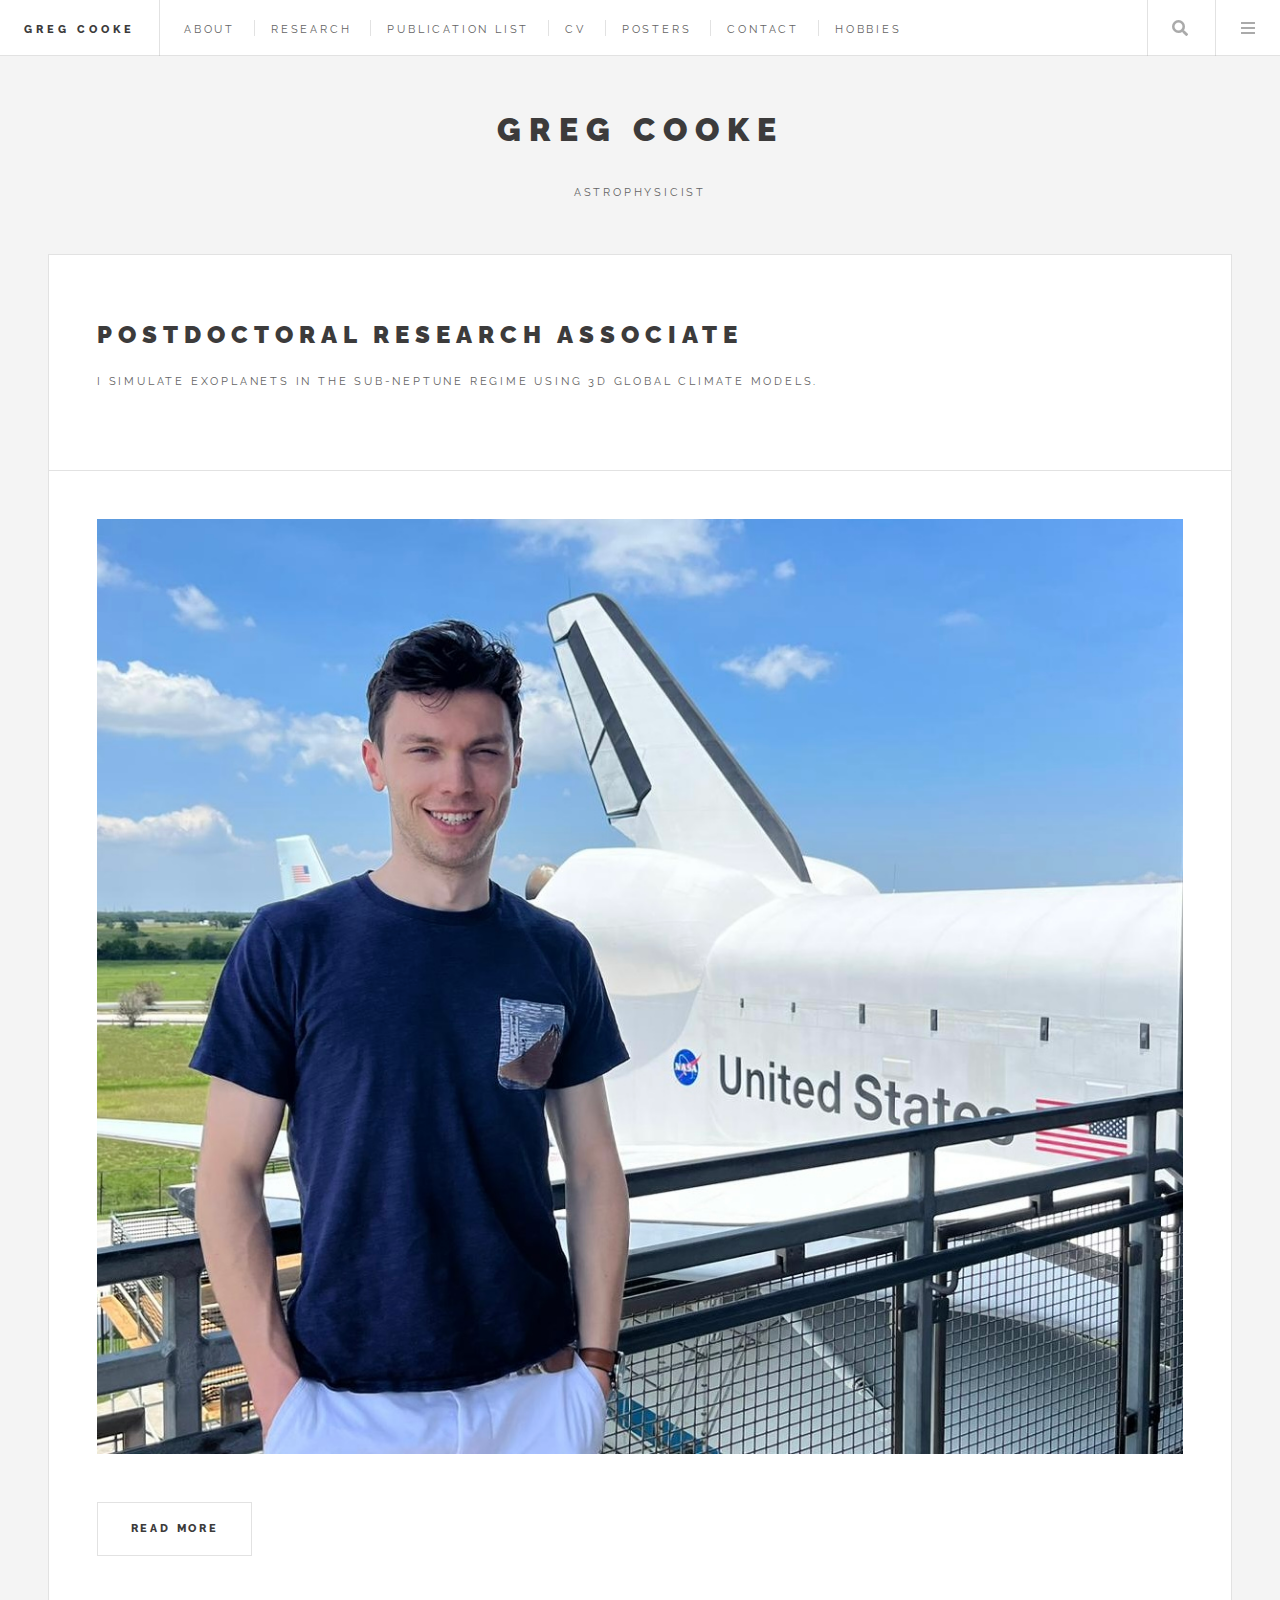
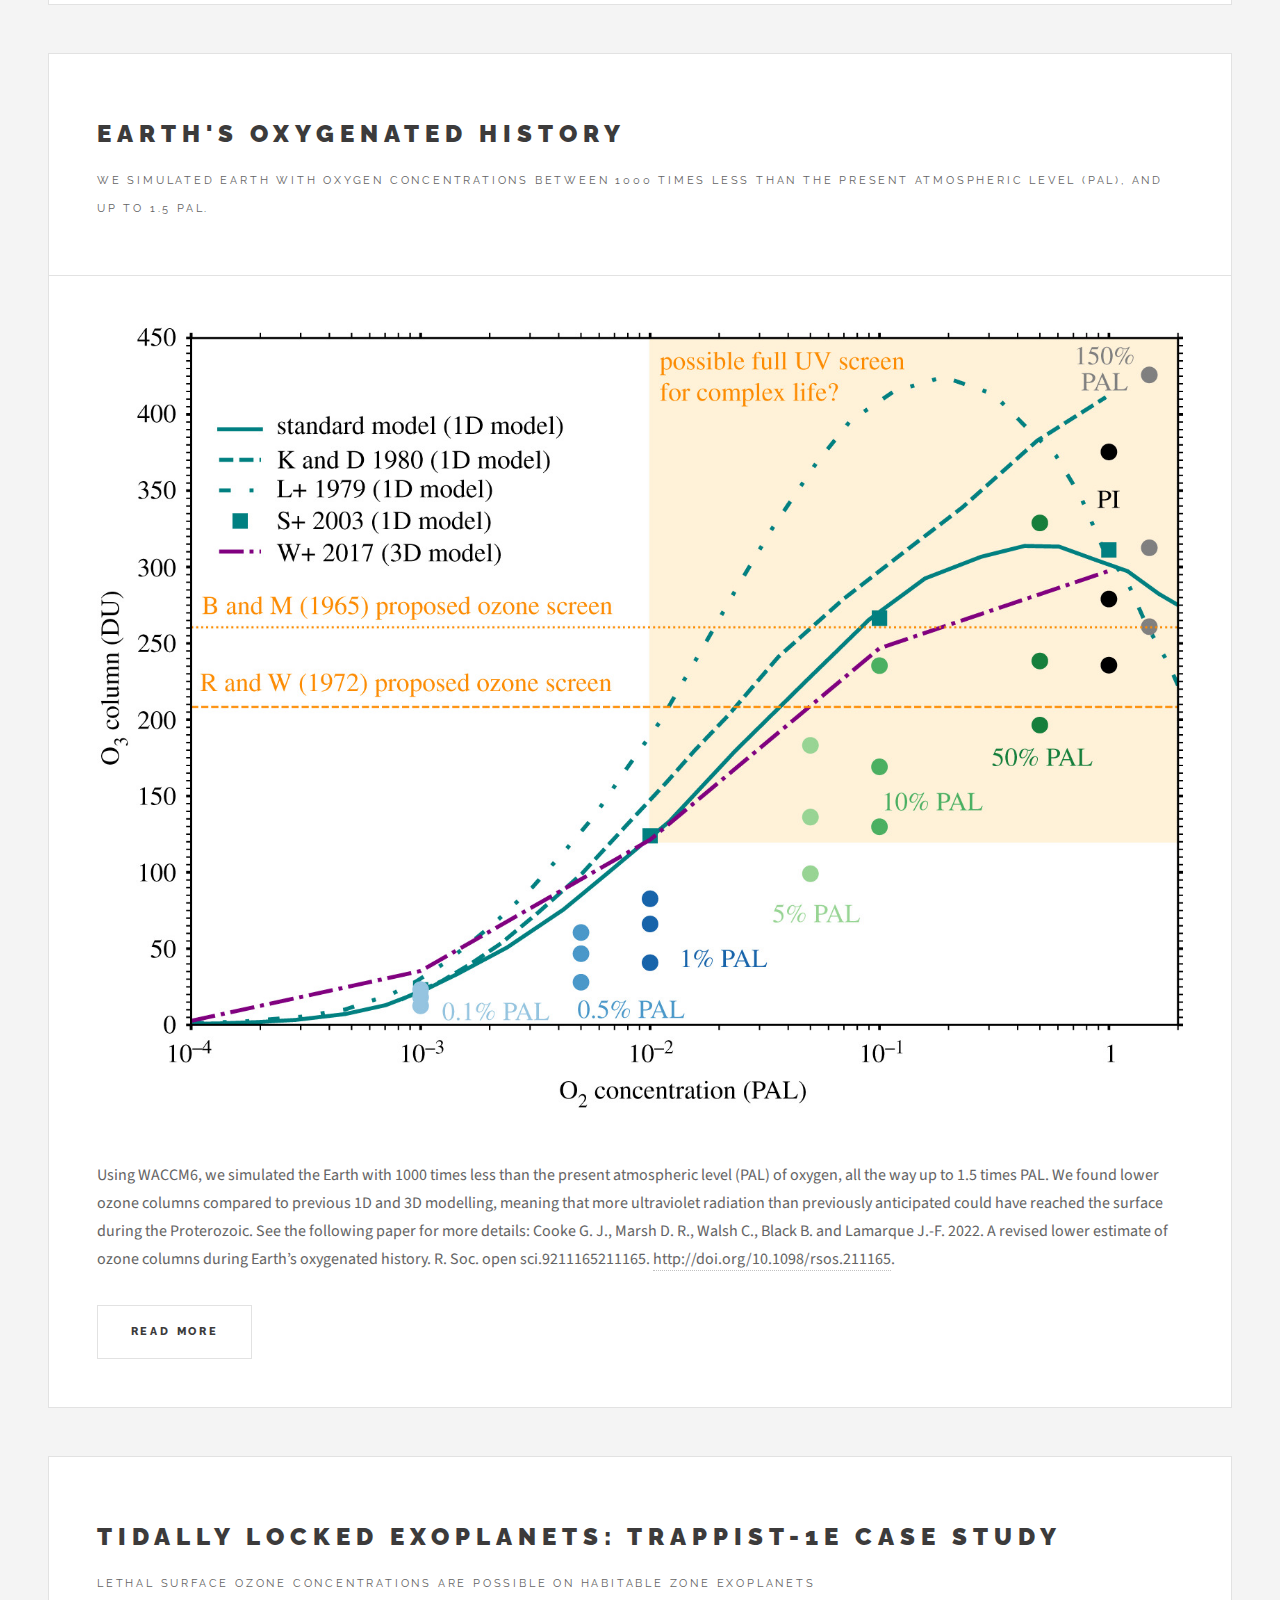
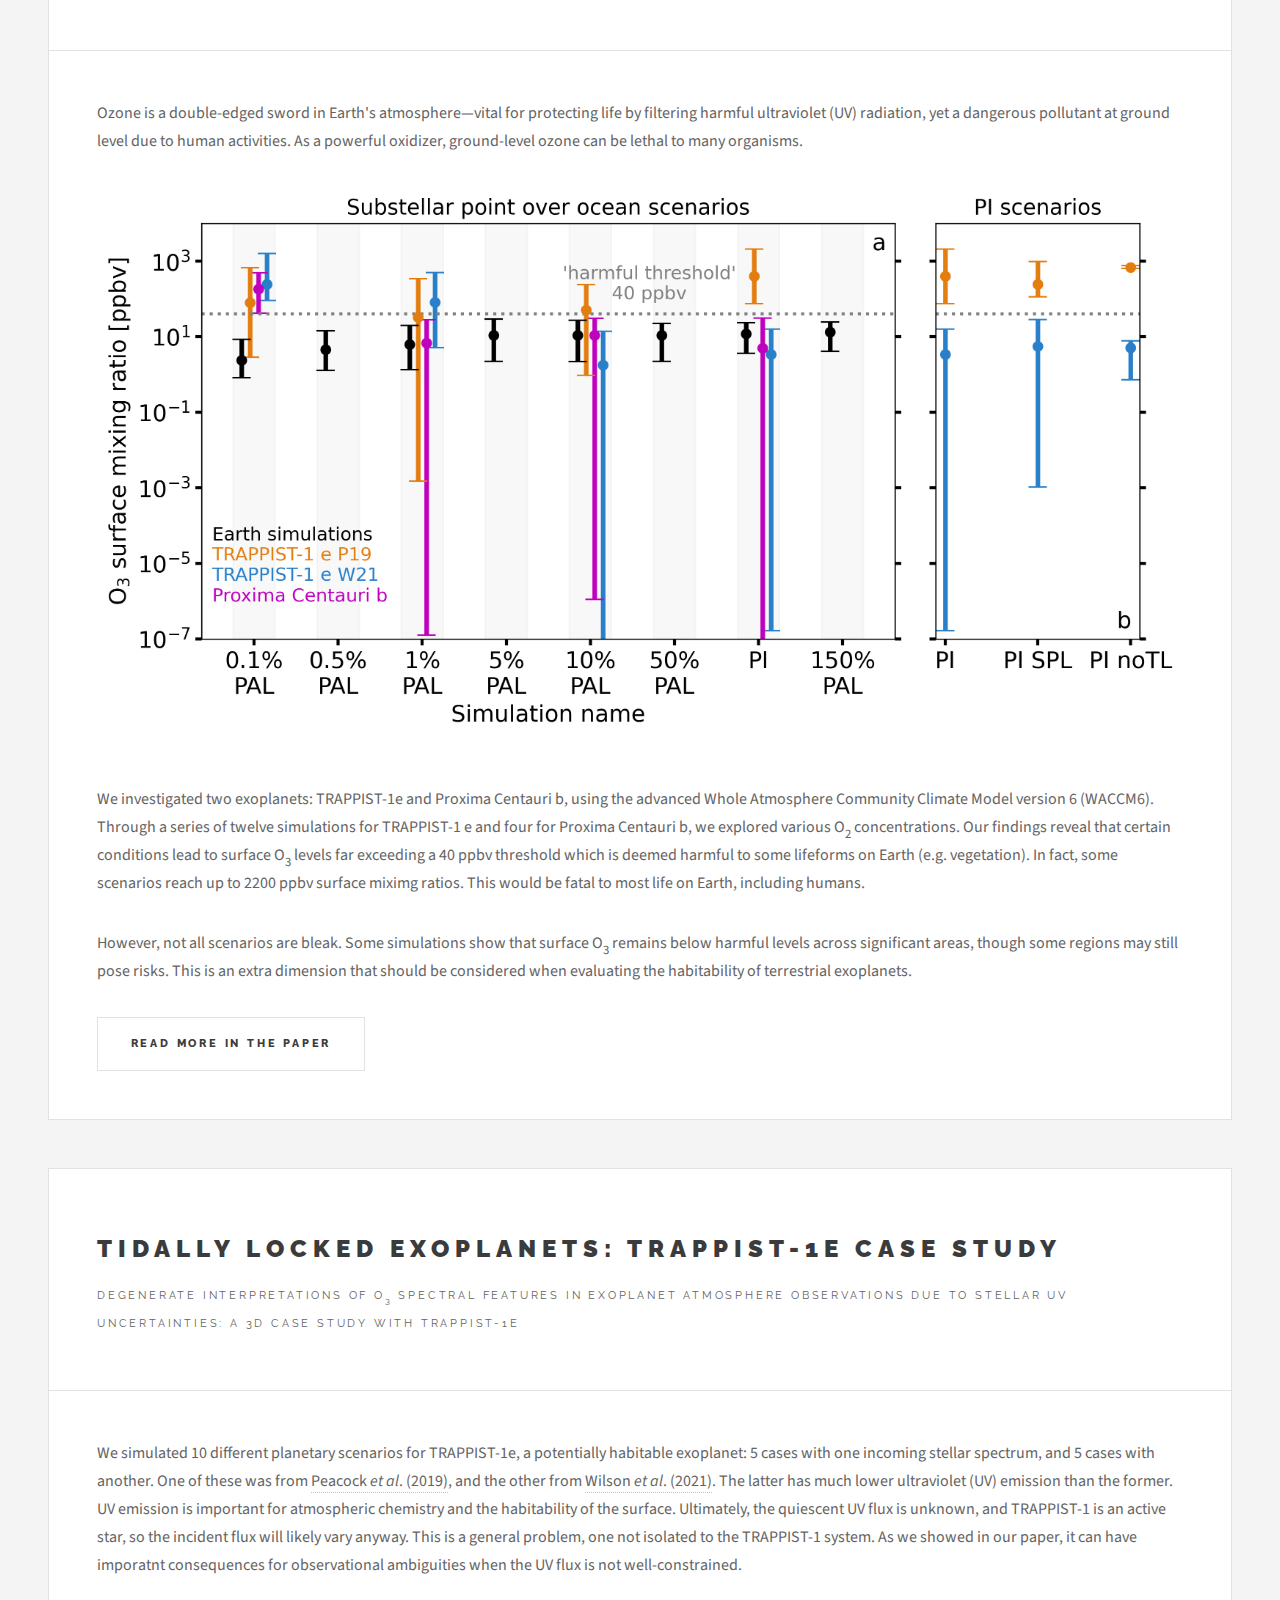
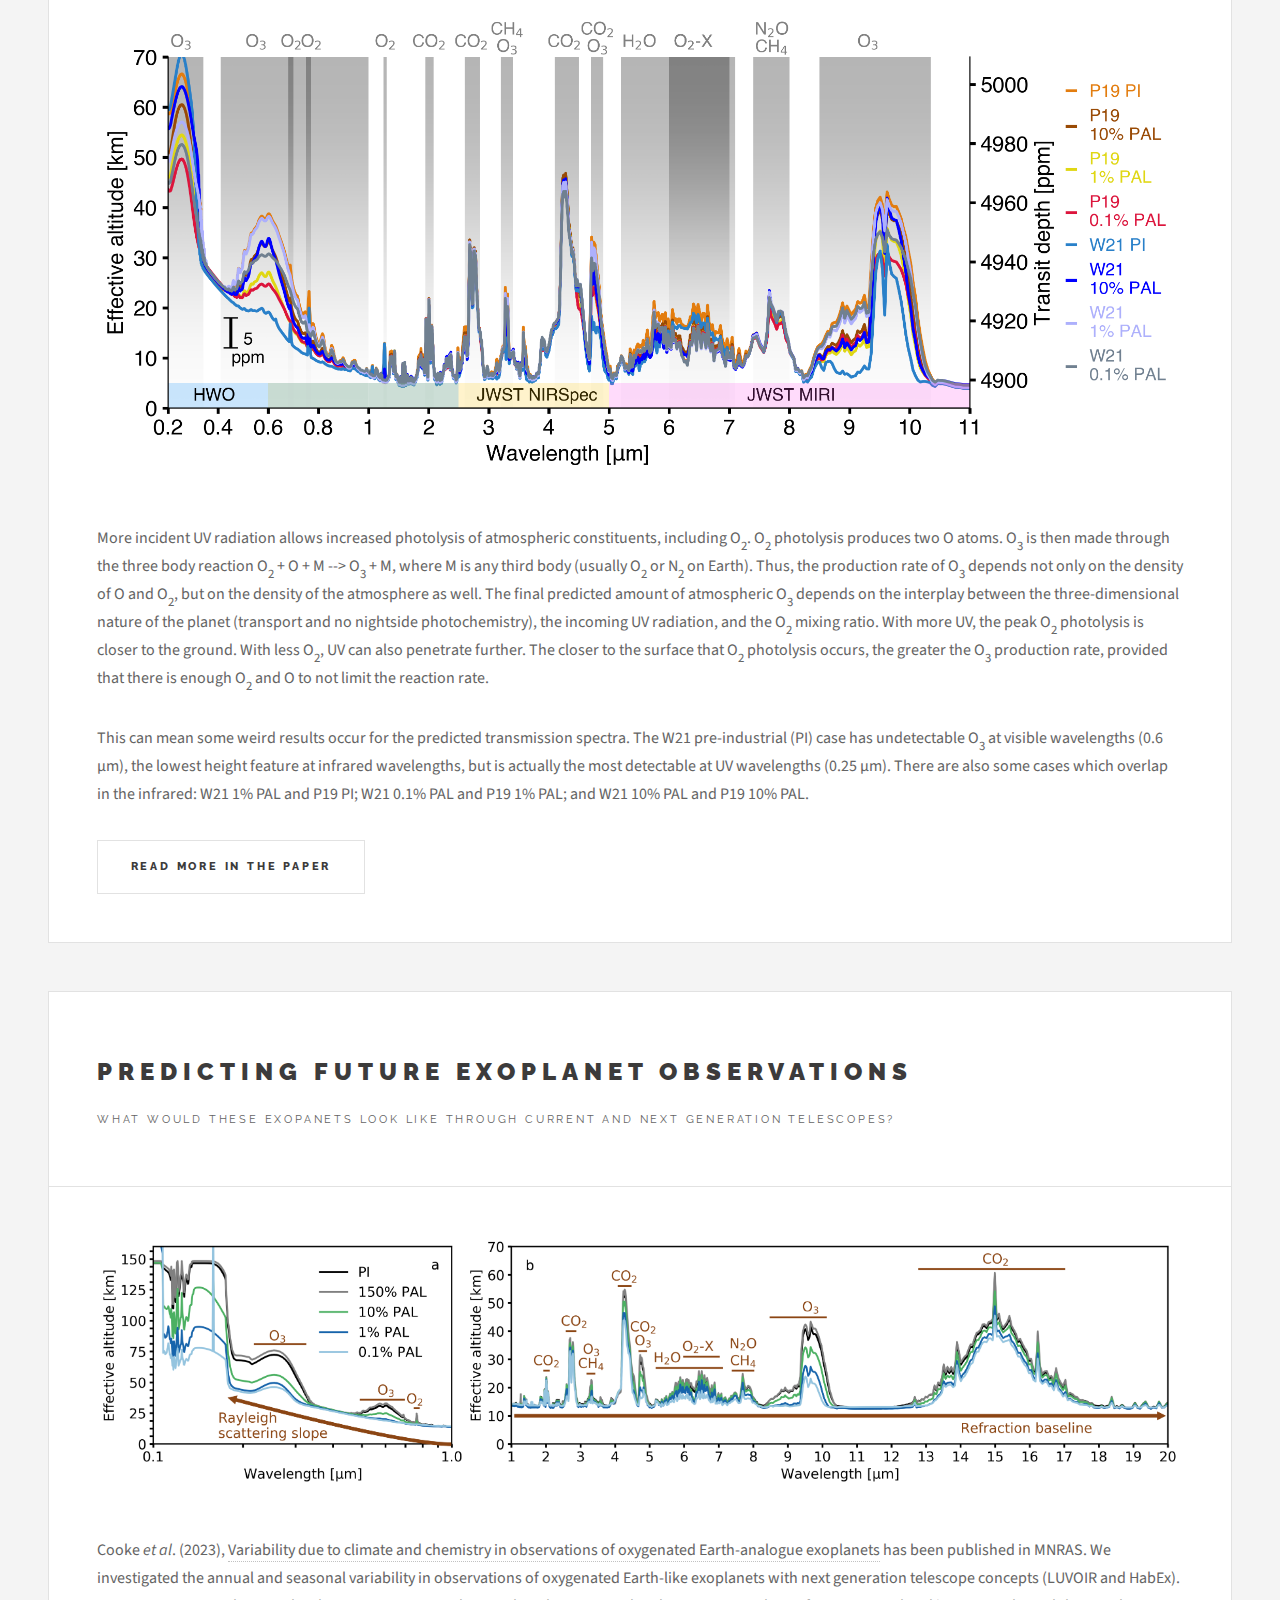
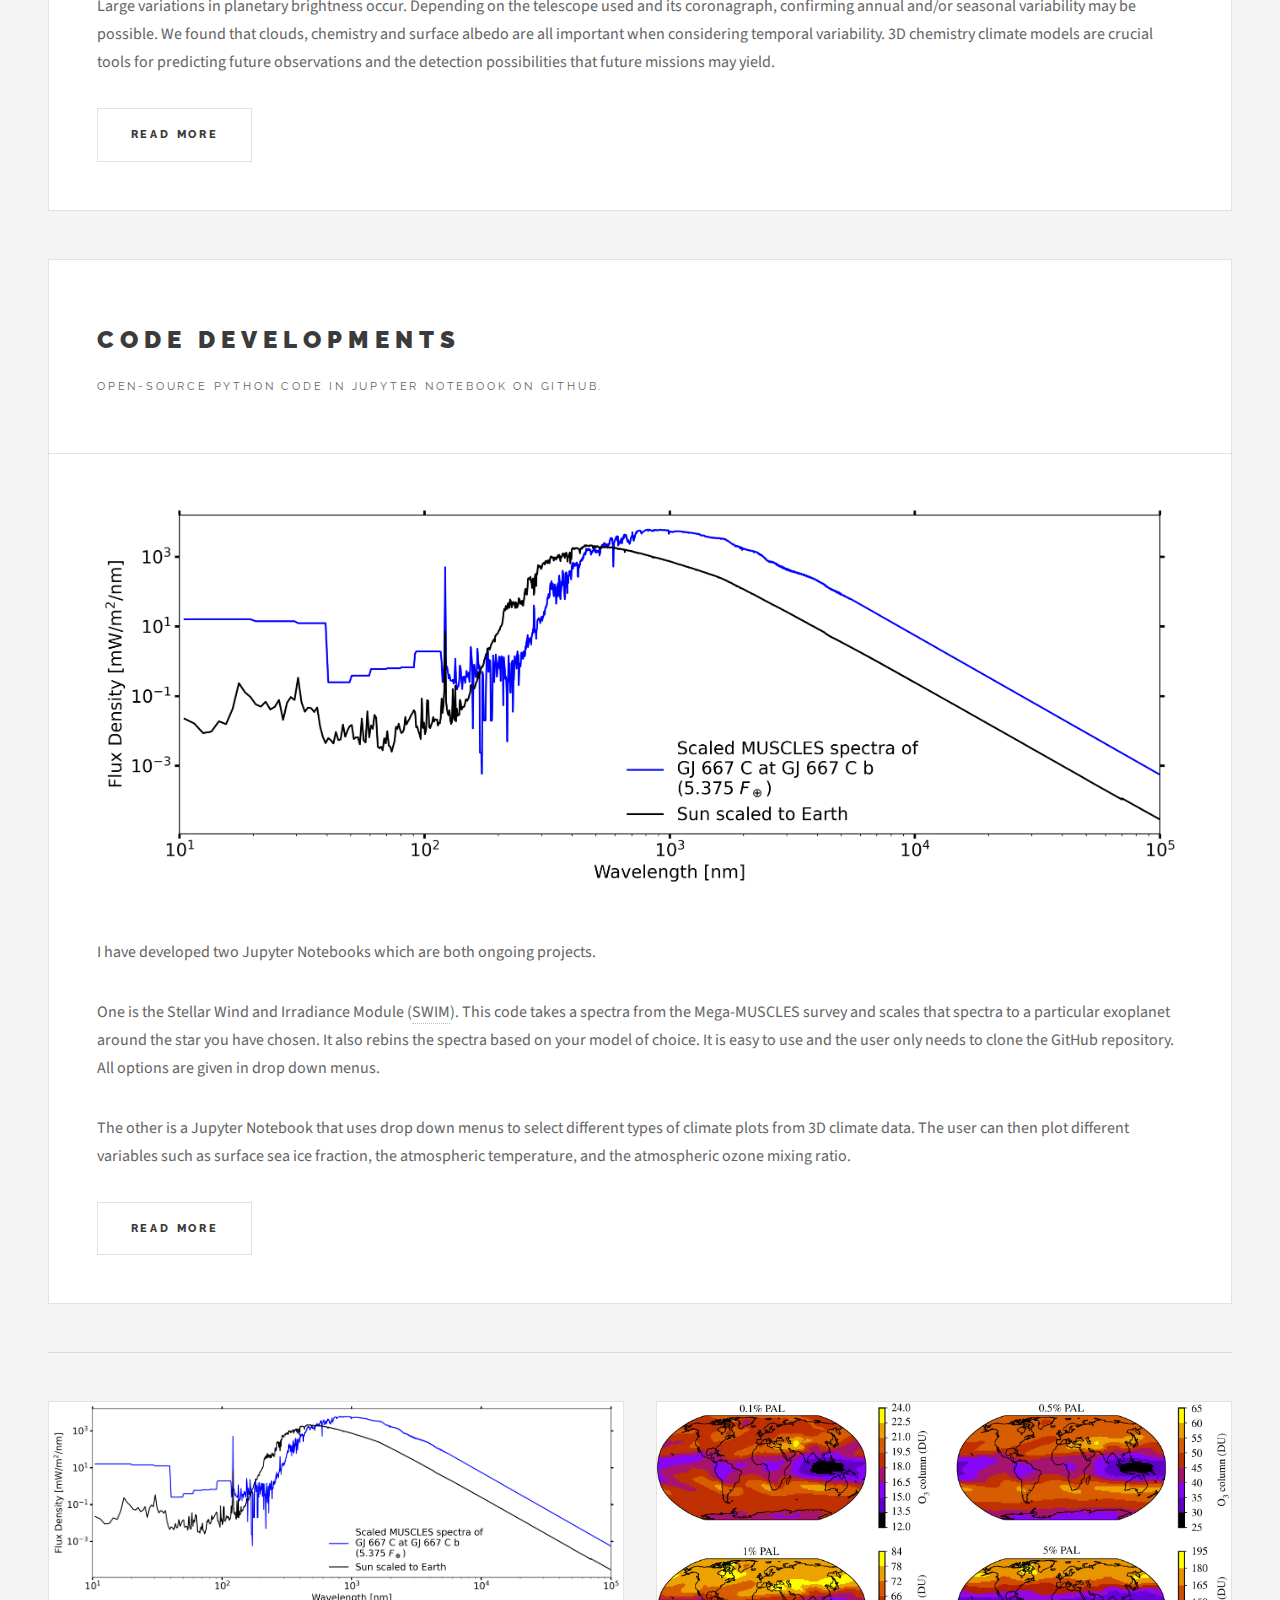
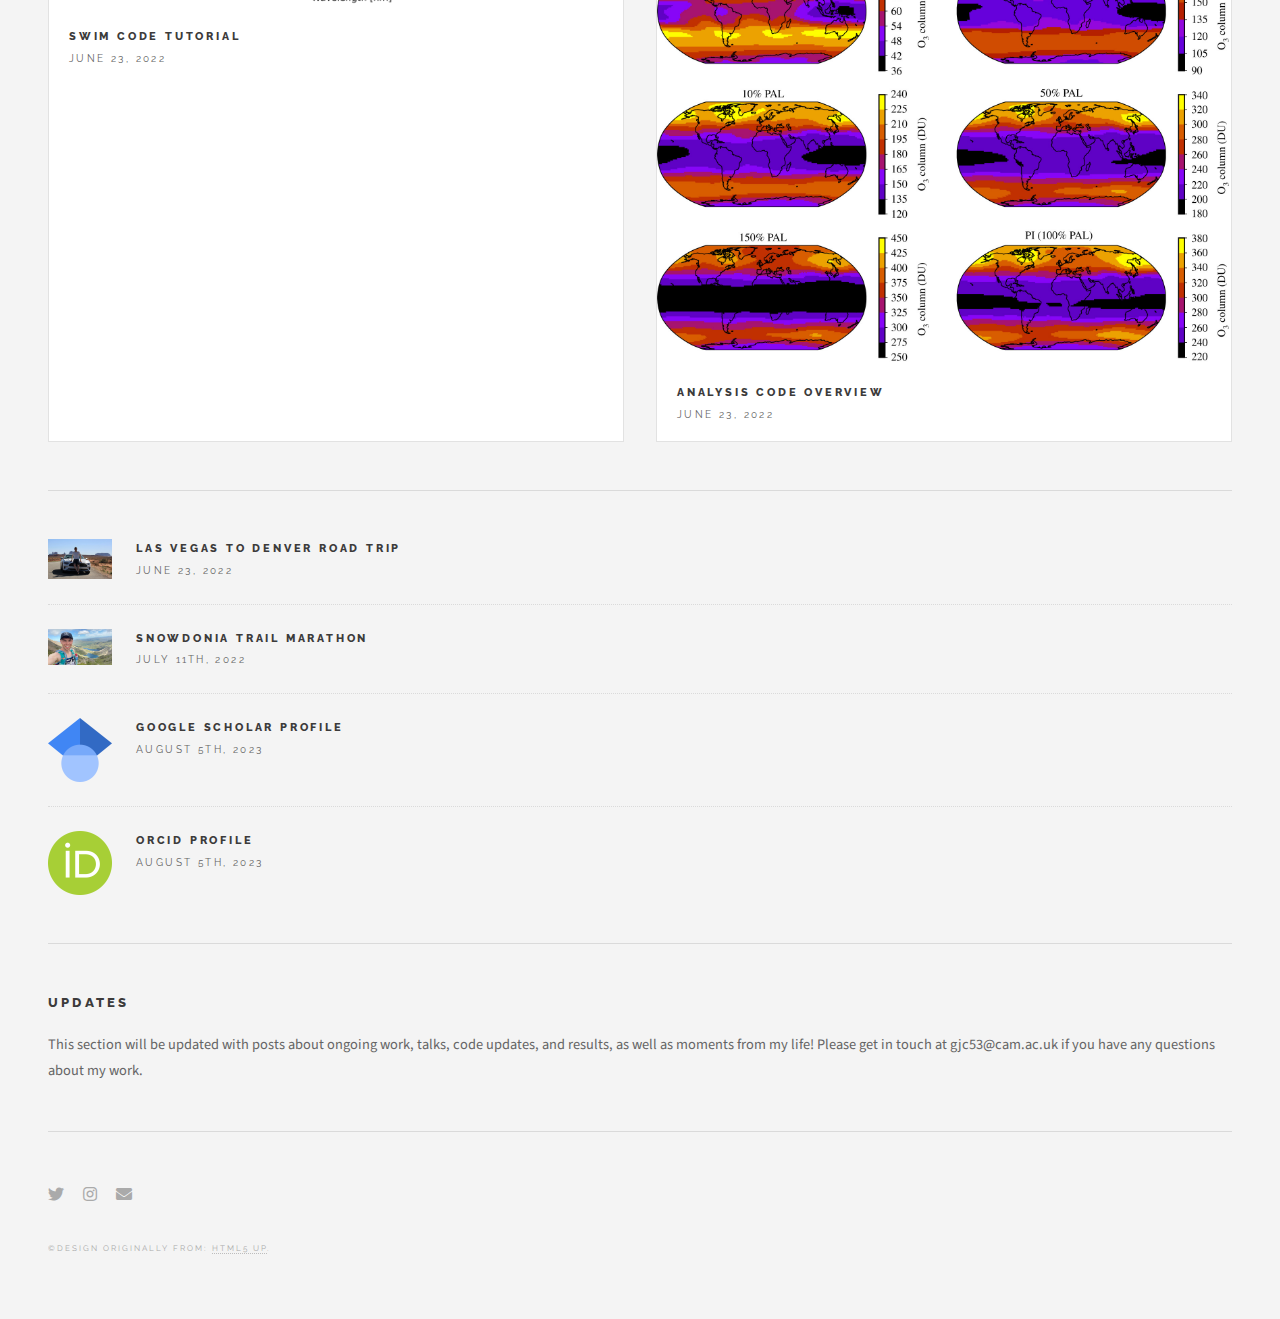
==== commit 4f4f5383: "Updating harmful ozone paper on main page" ====
--- a/index.html
+++ b/index.html
@@ -152,7 +152,7 @@
 								</footer>
 							</article>
 
-                                                 <!-- Ozone astrobiology paper to go here 
+                                                 <!-- Ozone astrobiology paper --> 
               						<article class="post">
                                                                 <header>
                                                                         <div class="title">
@@ -161,7 +161,7 @@
 									</div>
                                                                 </header>
                                                                 <p>Ozone is a double-edged sword in Earth's atmosphere—vital for protecting life by filtering harmful ultraviolet (UV) radiation, yet a dangerous pollutant at ground level due to human activities. As a powerful oxidizer, ground-level ozone can be lethal to many organisms.</p>
-								<a href="https://iopscience.iop.org/article/10.3847/1538-4357/ad0381/meta" class="image featured"><img src="images/TP1_e_transmission_spectra.png" alt="" /></a>
+								<a href="https://iopscience.iop.org/article/10.3847/1538-4357/ad0381/meta" class="image featured"><img src="images/HOP_O3_surface_range.png" alt="" /></a>
 								<p>We investigated two exoplanets: TRAPPIST-1e and Proxima Centauri b, using the advanced Whole Atmosphere Community Climate Model version 6 (WACCM6). Through a series of twelve simulations for TRAPPIST-1 e and four for Proxima Centauri b, we explored various O<sub>2</sub> concentrations. Our findings reveal that certain conditions lead to surface O<sub>3</sub> levels far exceeding a 40 ppbv threshold which is deemed harmful to some lifeforms on Earth (e.g. vegetation). In fact, some scenarios reach up to 2200 ppbv surface miximg ratios. This would be fatal to most life on Earth, including humans.</p>
 								<p>However, not all scenarios are bleak. Some simulations show that surface O<sub>3</sub> remains below harmful levels across significant areas, though some regions may still pose risks. This is an extra dimension that should be considered when evaluating the habitability of terrestrial exoplanets.</p>
 								
@@ -171,7 +171,7 @@
                                                                         </ul>
                                                                 </footer>
                                                         </article>
--->
+
                                                     <!-- Degenerate interprentations O3 paper -->
               						<article class="post">
                                                                 <header>
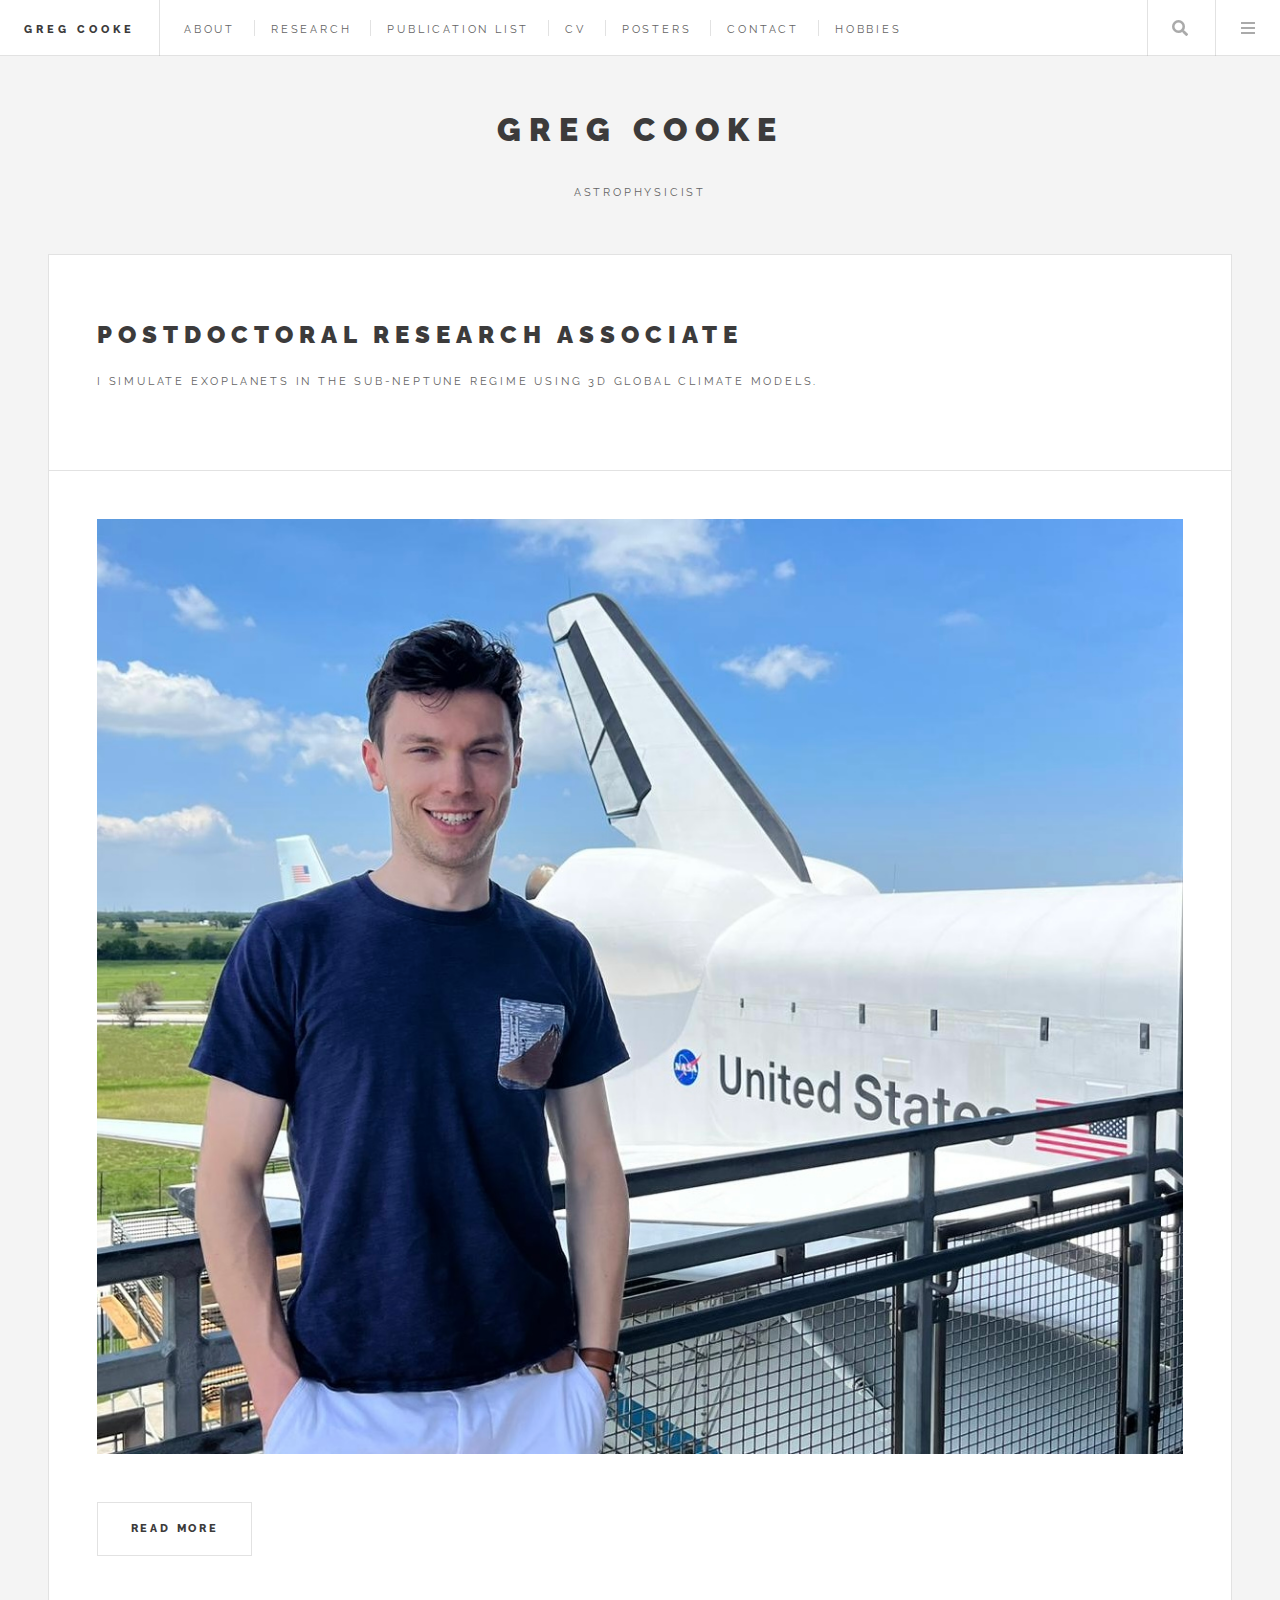
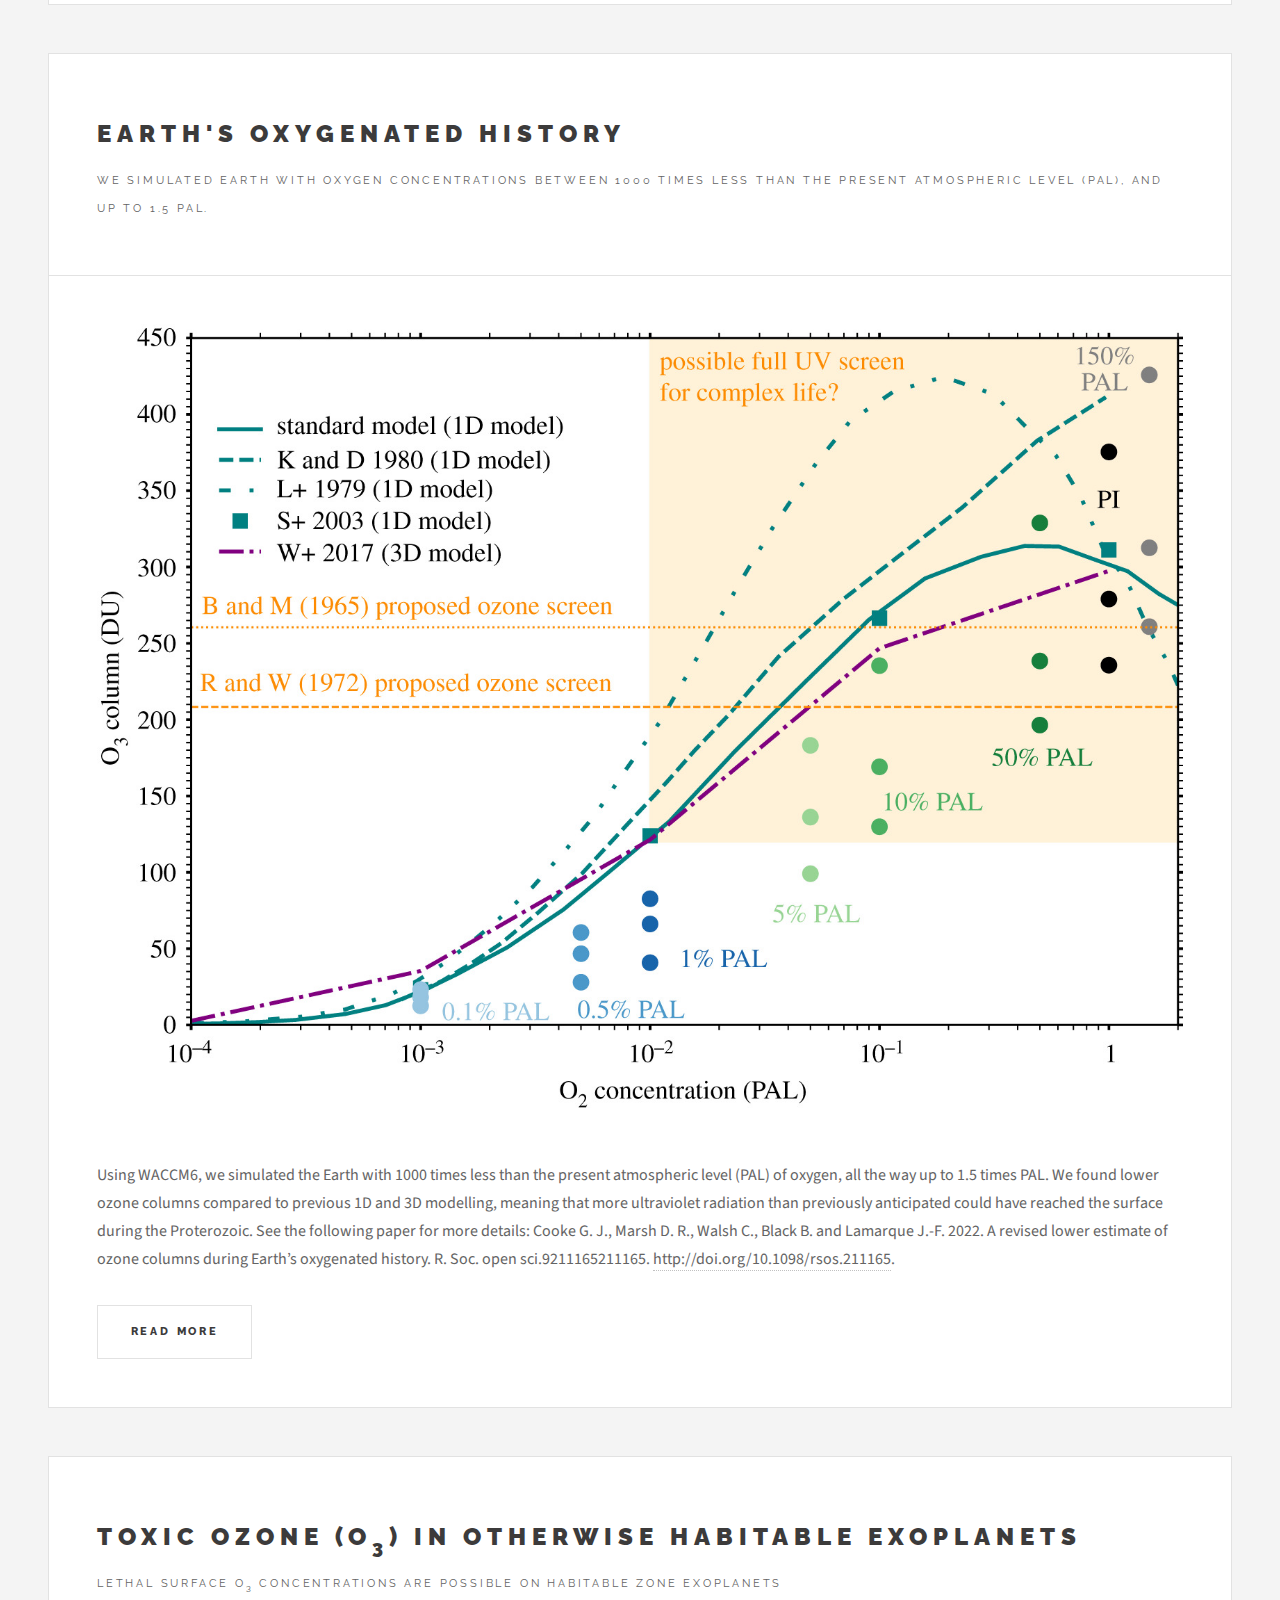
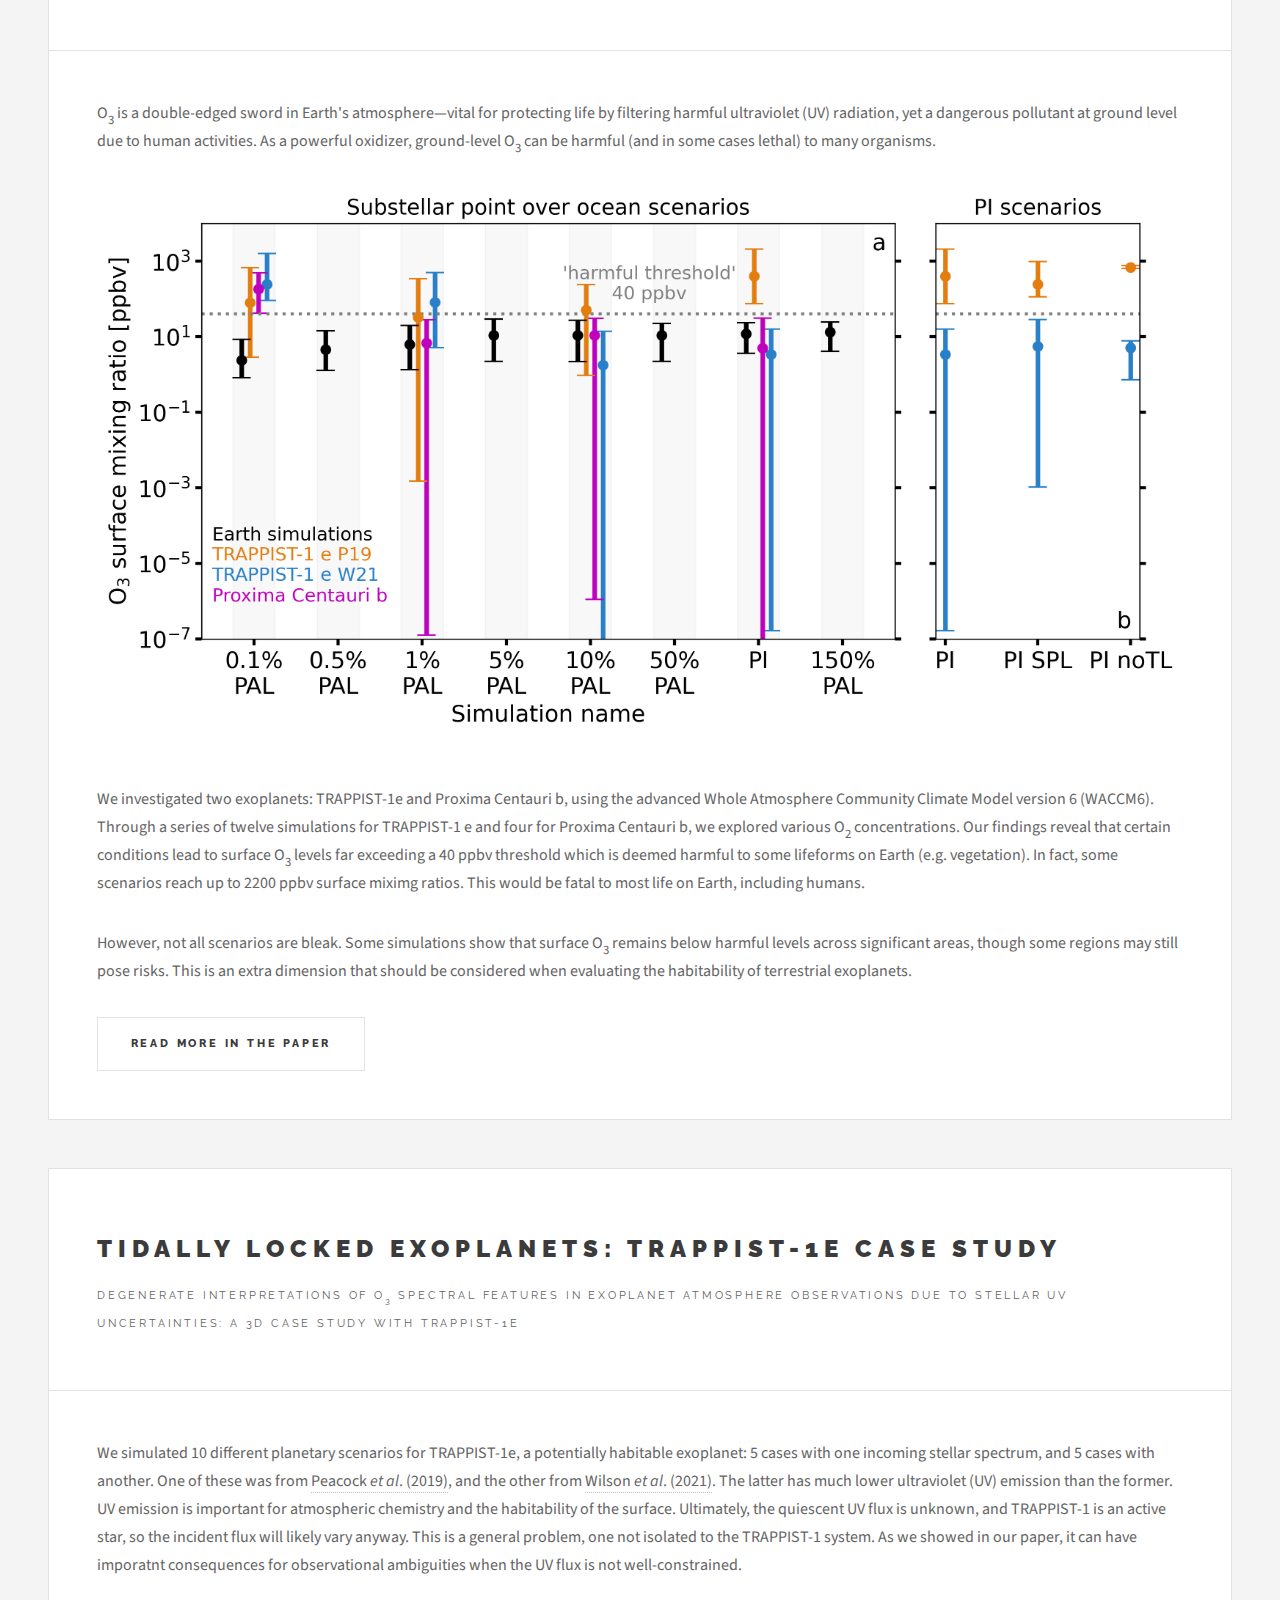
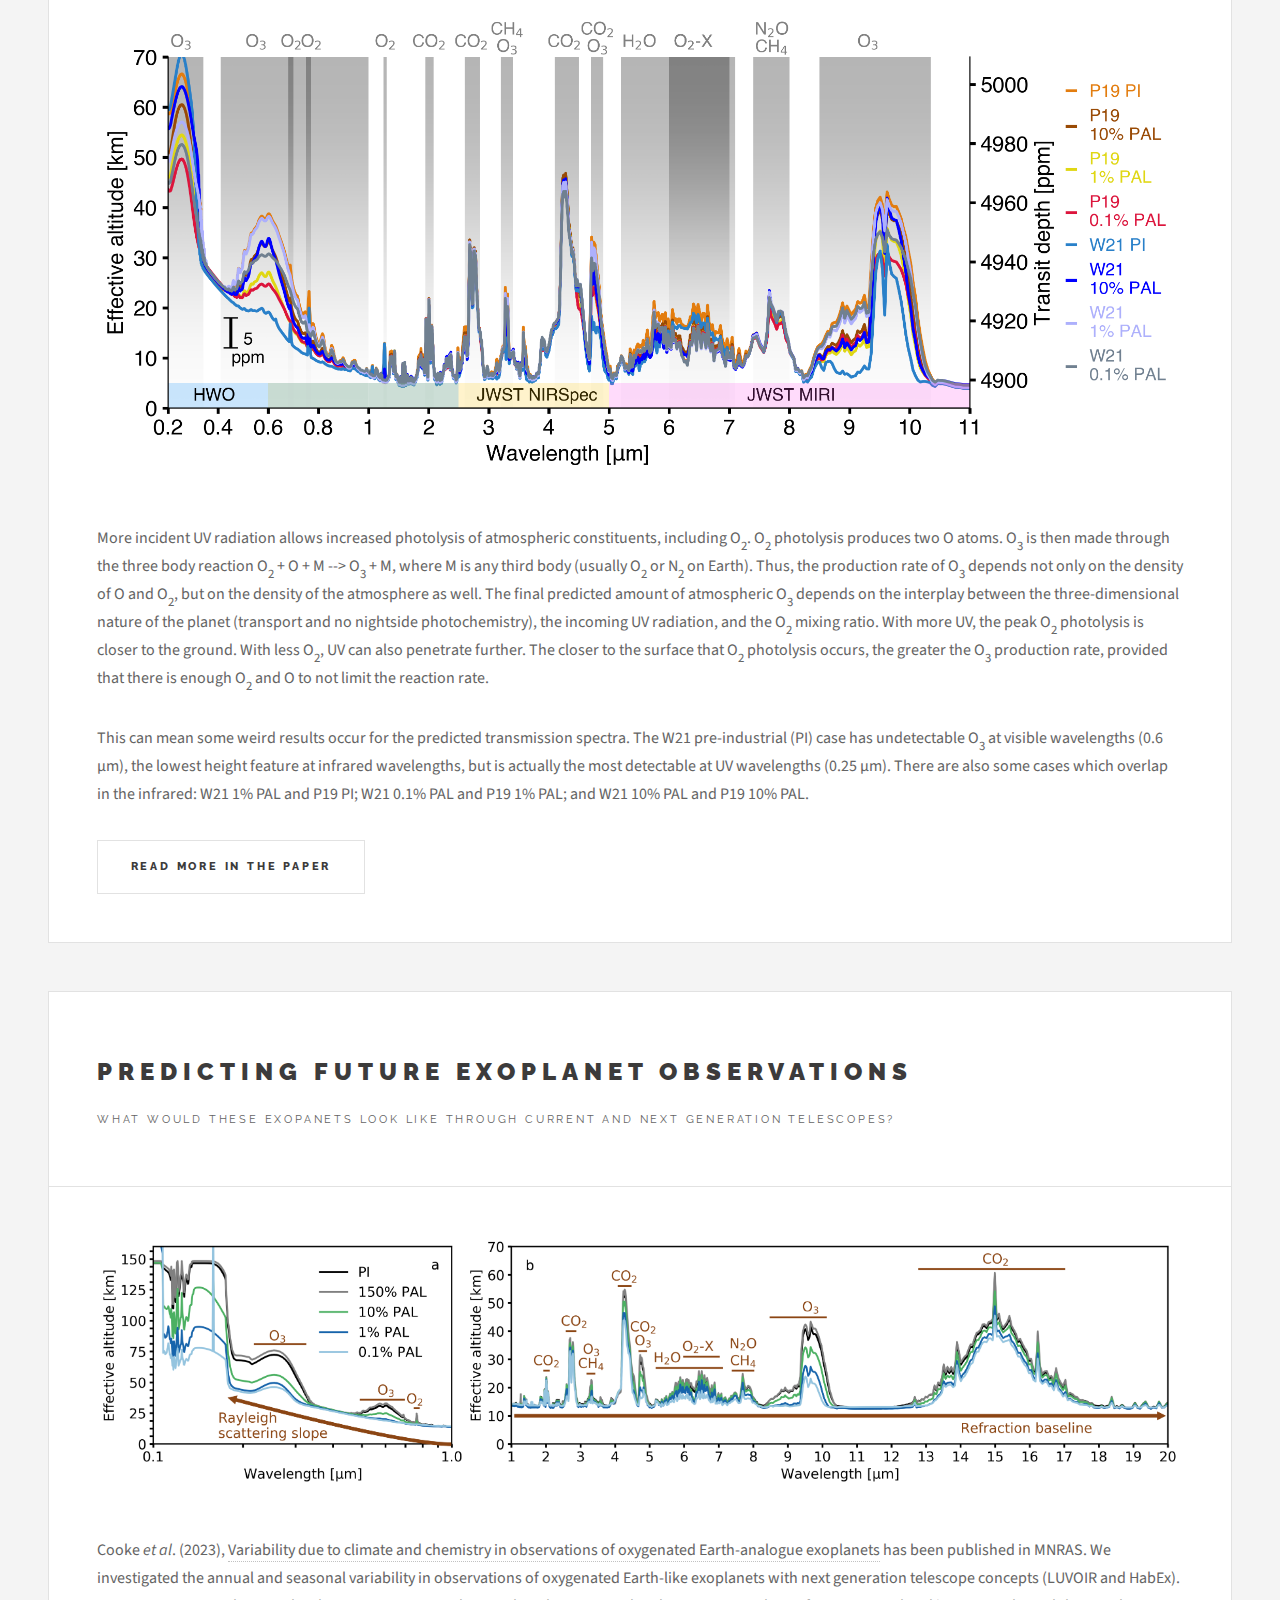
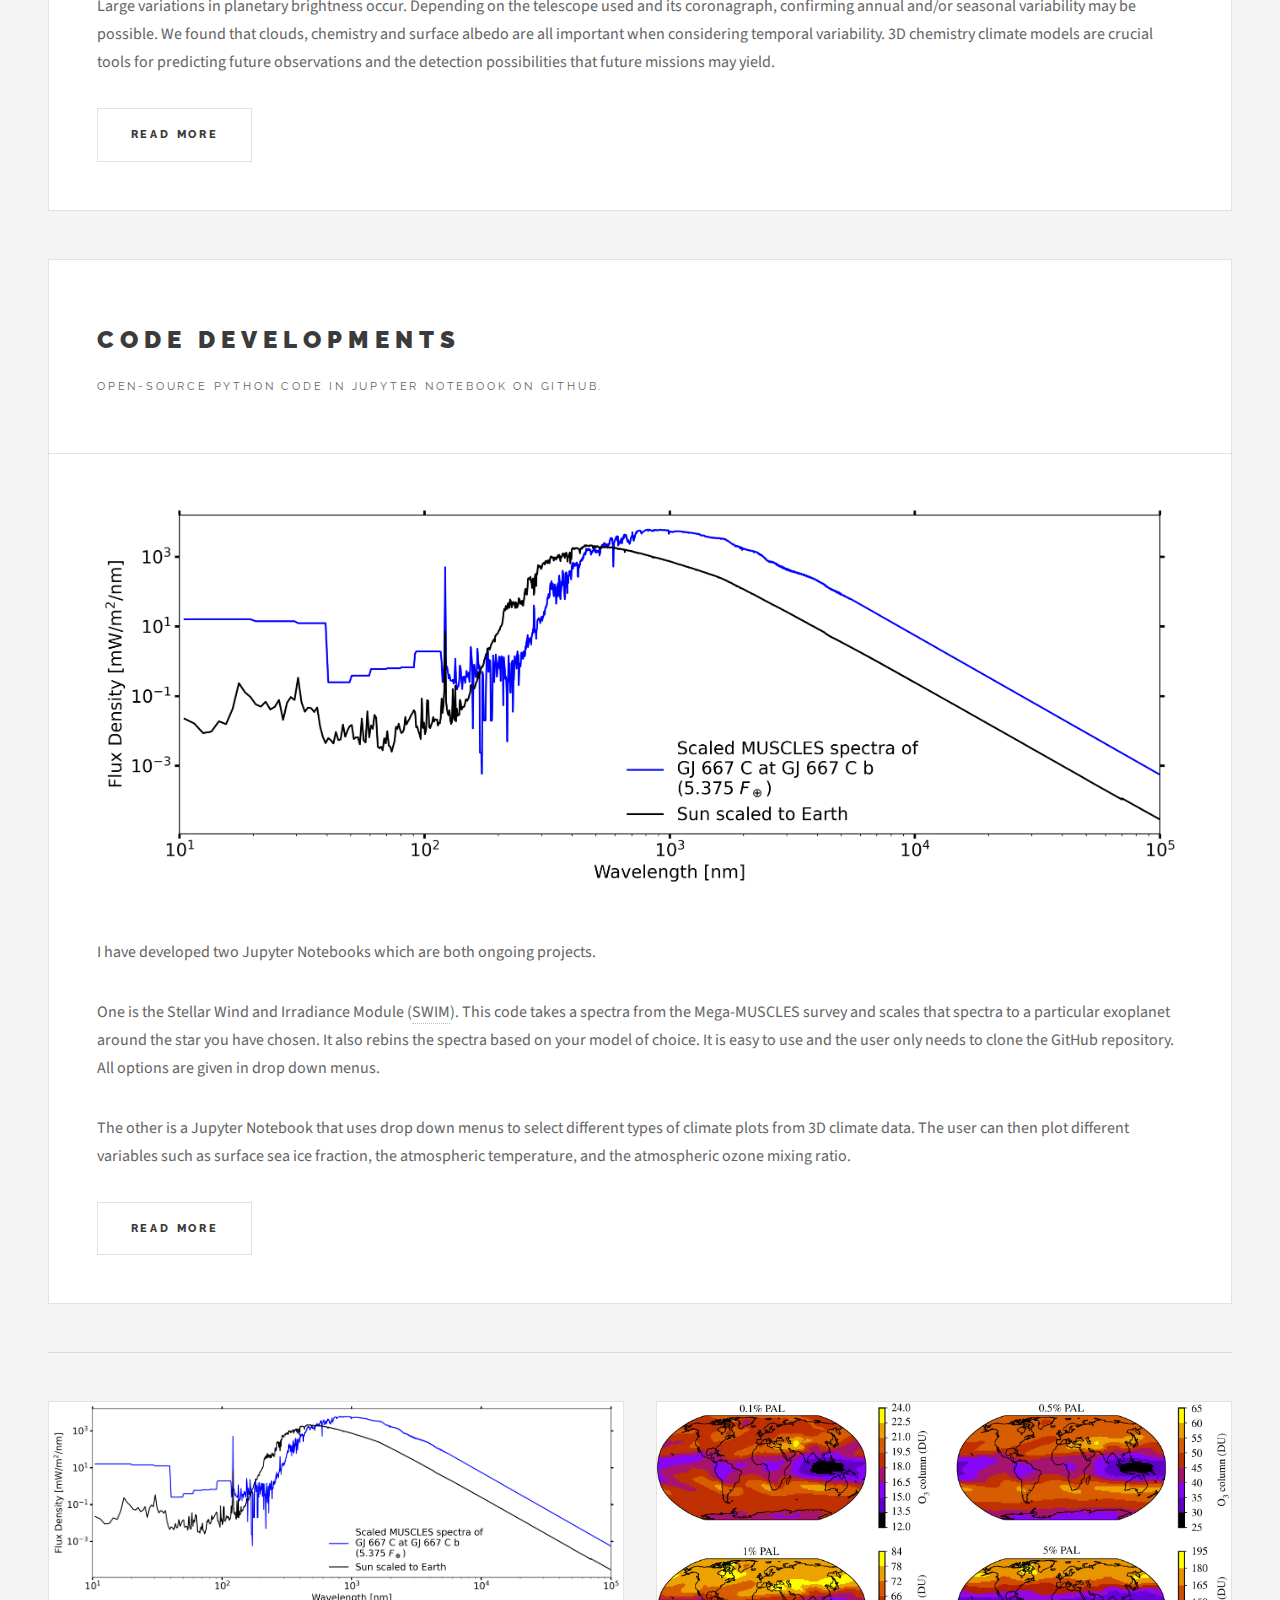
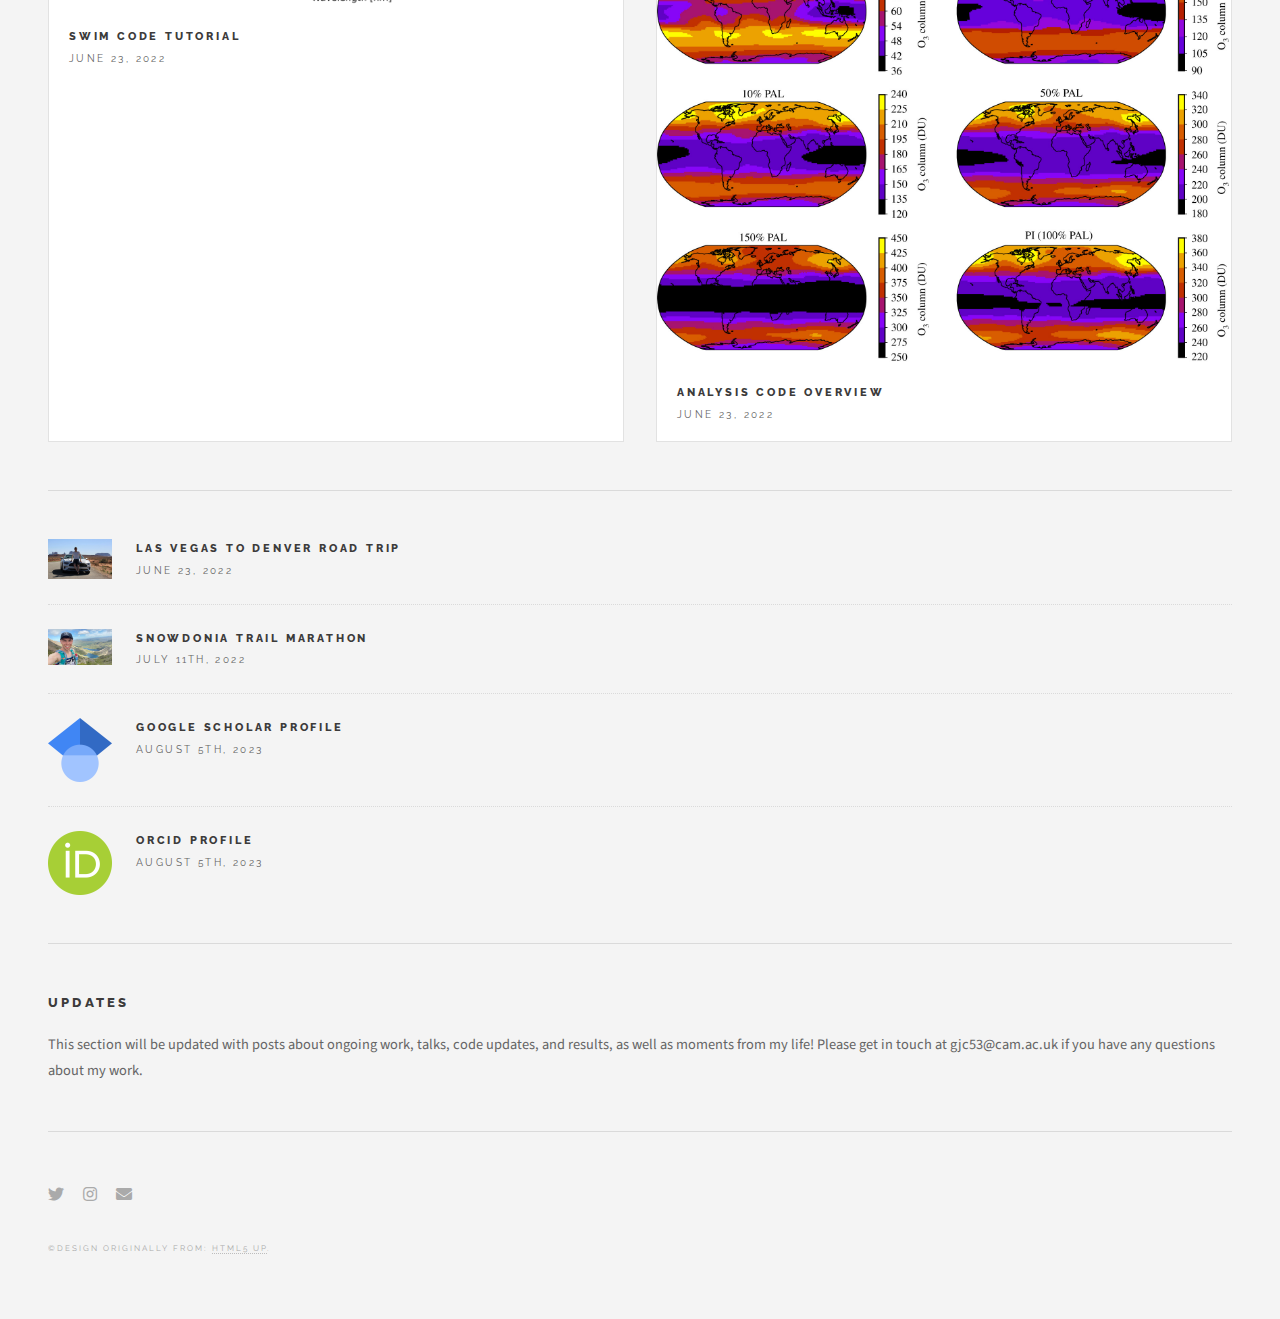
==== commit 1137b663: "Updating harmful ozone paper on main page" ====
--- a/index.html
+++ b/index.html
@@ -156,18 +156,18 @@
               						<article class="post">
                                                                 <header>
                                                                         <div class="title">
-                                                                                <h2><a href="https://iopscience.iop.org/article/10.3847/1538-4357/ad0381/meta">Tidally locked exoplanets: TRAPPIST-1e case study</a></h2>
-                                                                        <p>Lethal surface ozone concentrations are possible on habitable zone exoplanets</p>
+                                                                                <h2><a href="https://arxiv.org/abs/2405.20167">Toxic ozone (O<sub>3</sub>) in otherwise habitable exoplanets</a></h2>
+                                                                        <p>Lethal surface O<sub>3</sub> concentrations are possible on habitable zone exoplanets</p>
 									</div>
                                                                 </header>
-                                                                <p>Ozone is a double-edged sword in Earth's atmosphere—vital for protecting life by filtering harmful ultraviolet (UV) radiation, yet a dangerous pollutant at ground level due to human activities. As a powerful oxidizer, ground-level ozone can be lethal to many organisms.</p>
-								<a href="https://iopscience.iop.org/article/10.3847/1538-4357/ad0381/meta" class="image featured"><img src="images/HOP_O3_surface_range.png" alt="" /></a>
+                                                                <p>O<sub>3</sub> is a double-edged sword in Earth's atmosphere—vital for protecting life by filtering harmful ultraviolet (UV) radiation, yet a dangerous pollutant at ground level due to human activities. As a powerful oxidizer, ground-level O<sub>3</sub> can be harmful (and in some cases lethal) to many organisms.</p>
+								<a href="https://arxiv.org/abs/2405.20167" class="image featured"><img src="images/HOP_O3_surface_range.png" alt="" /></a>
 								<p>We investigated two exoplanets: TRAPPIST-1e and Proxima Centauri b, using the advanced Whole Atmosphere Community Climate Model version 6 (WACCM6). Through a series of twelve simulations for TRAPPIST-1 e and four for Proxima Centauri b, we explored various O<sub>2</sub> concentrations. Our findings reveal that certain conditions lead to surface O<sub>3</sub> levels far exceeding a 40 ppbv threshold which is deemed harmful to some lifeforms on Earth (e.g. vegetation). In fact, some scenarios reach up to 2200 ppbv surface miximg ratios. This would be fatal to most life on Earth, including humans.</p>
 								<p>However, not all scenarios are bleak. Some simulations show that surface O<sub>3</sub> remains below harmful levels across significant areas, though some regions may still pose risks. This is an extra dimension that should be considered when evaluating the habitability of terrestrial exoplanets.</p>
 								
 								<footer>
                                                                         <ul class="actions">
-                                                                                <li><a href="https://iopscience.iop.org/article/10.3847/1538-4357/ad0381/meta" class="button large">Read more in the paper</a></li>
+                                                                                <li><a href="https://arxiv.org/abs/2405.20167" class="button large">Read more in the paper</a></li>
                                                                         </ul>
                                                                 </footer>
                                                         </article>
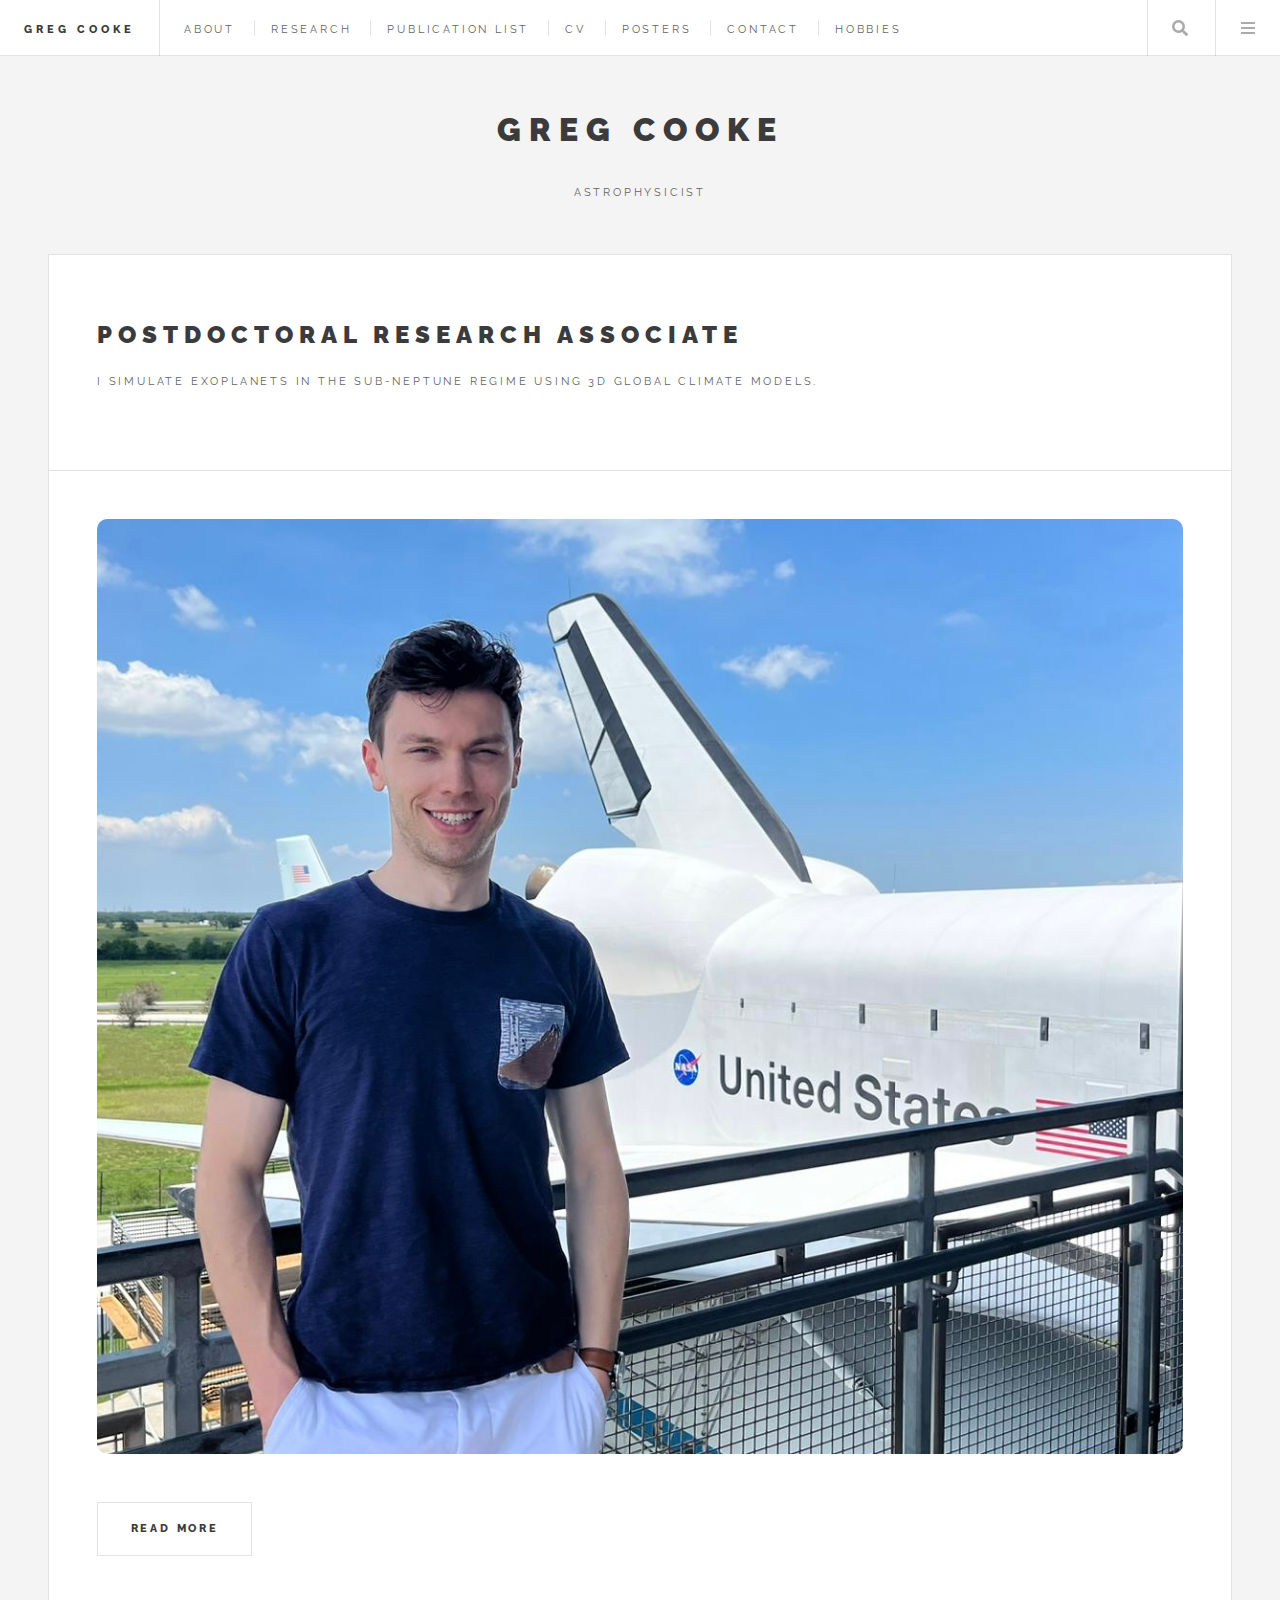
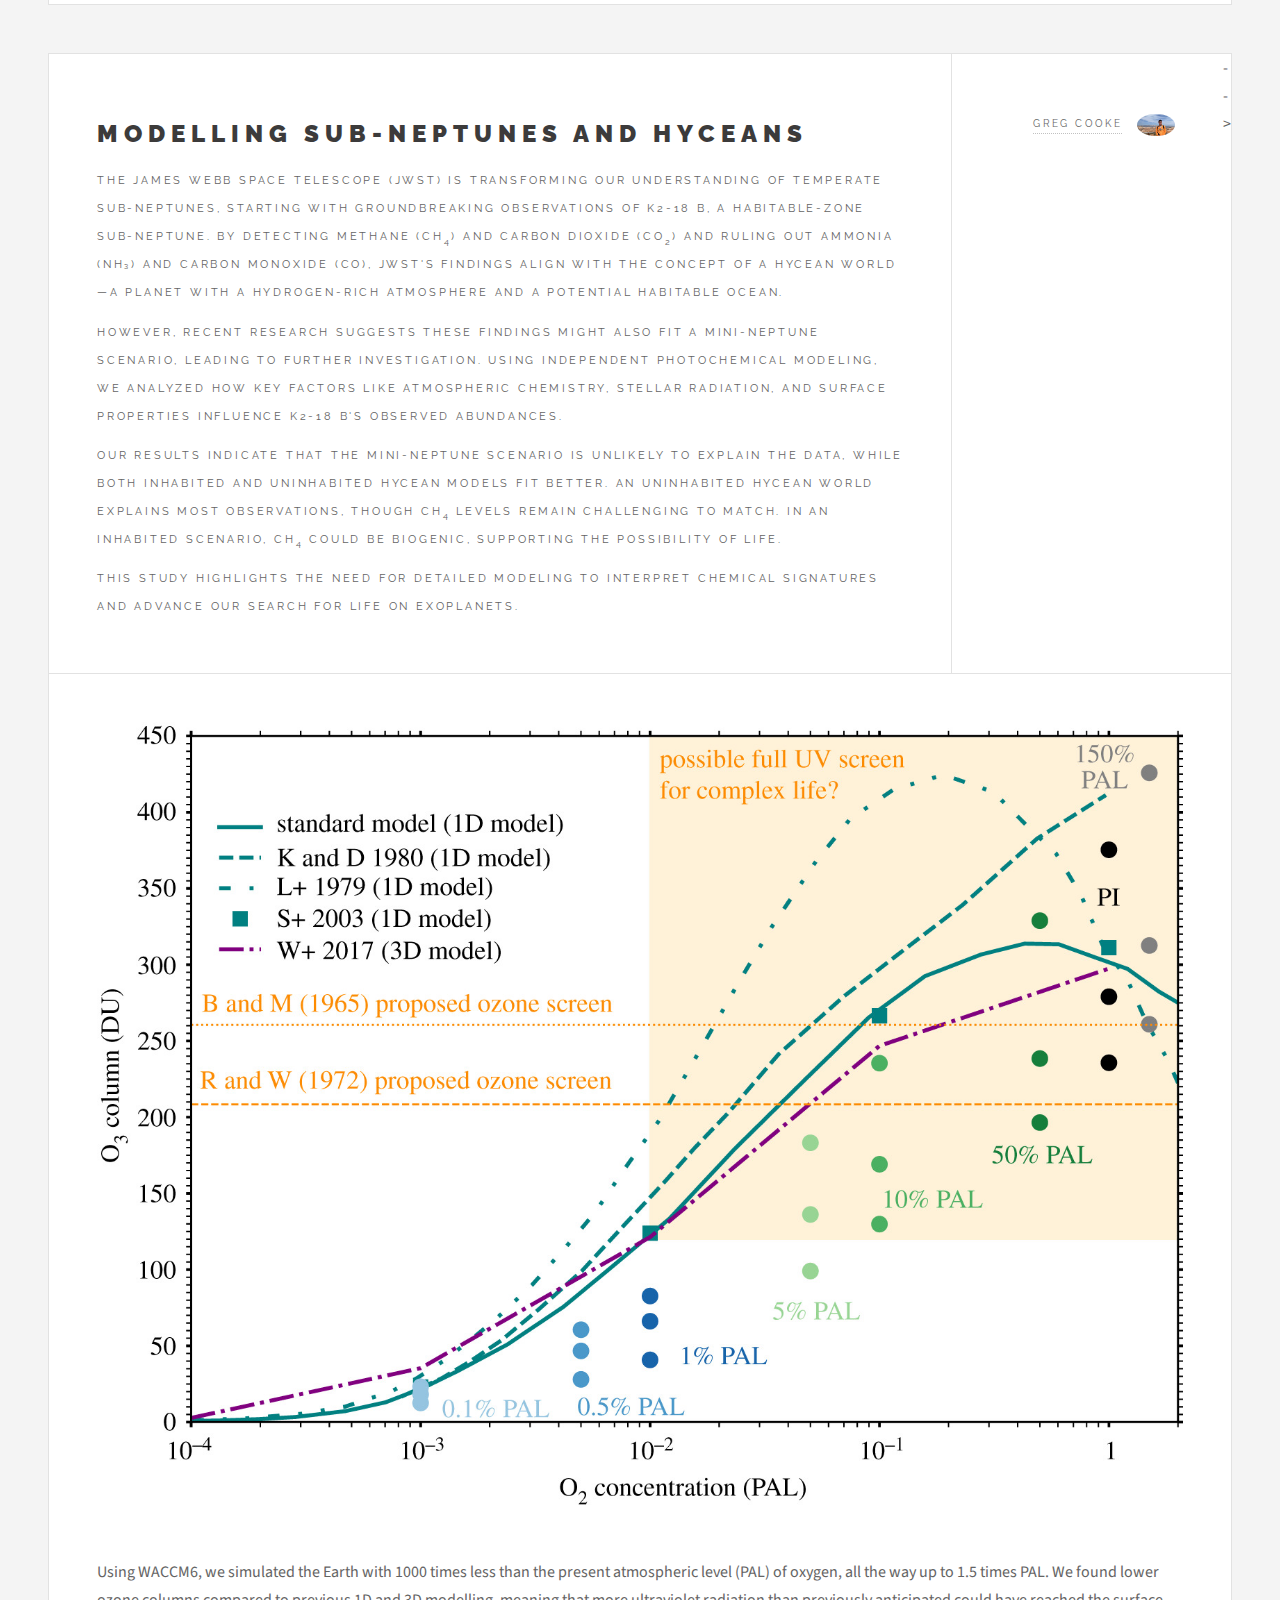
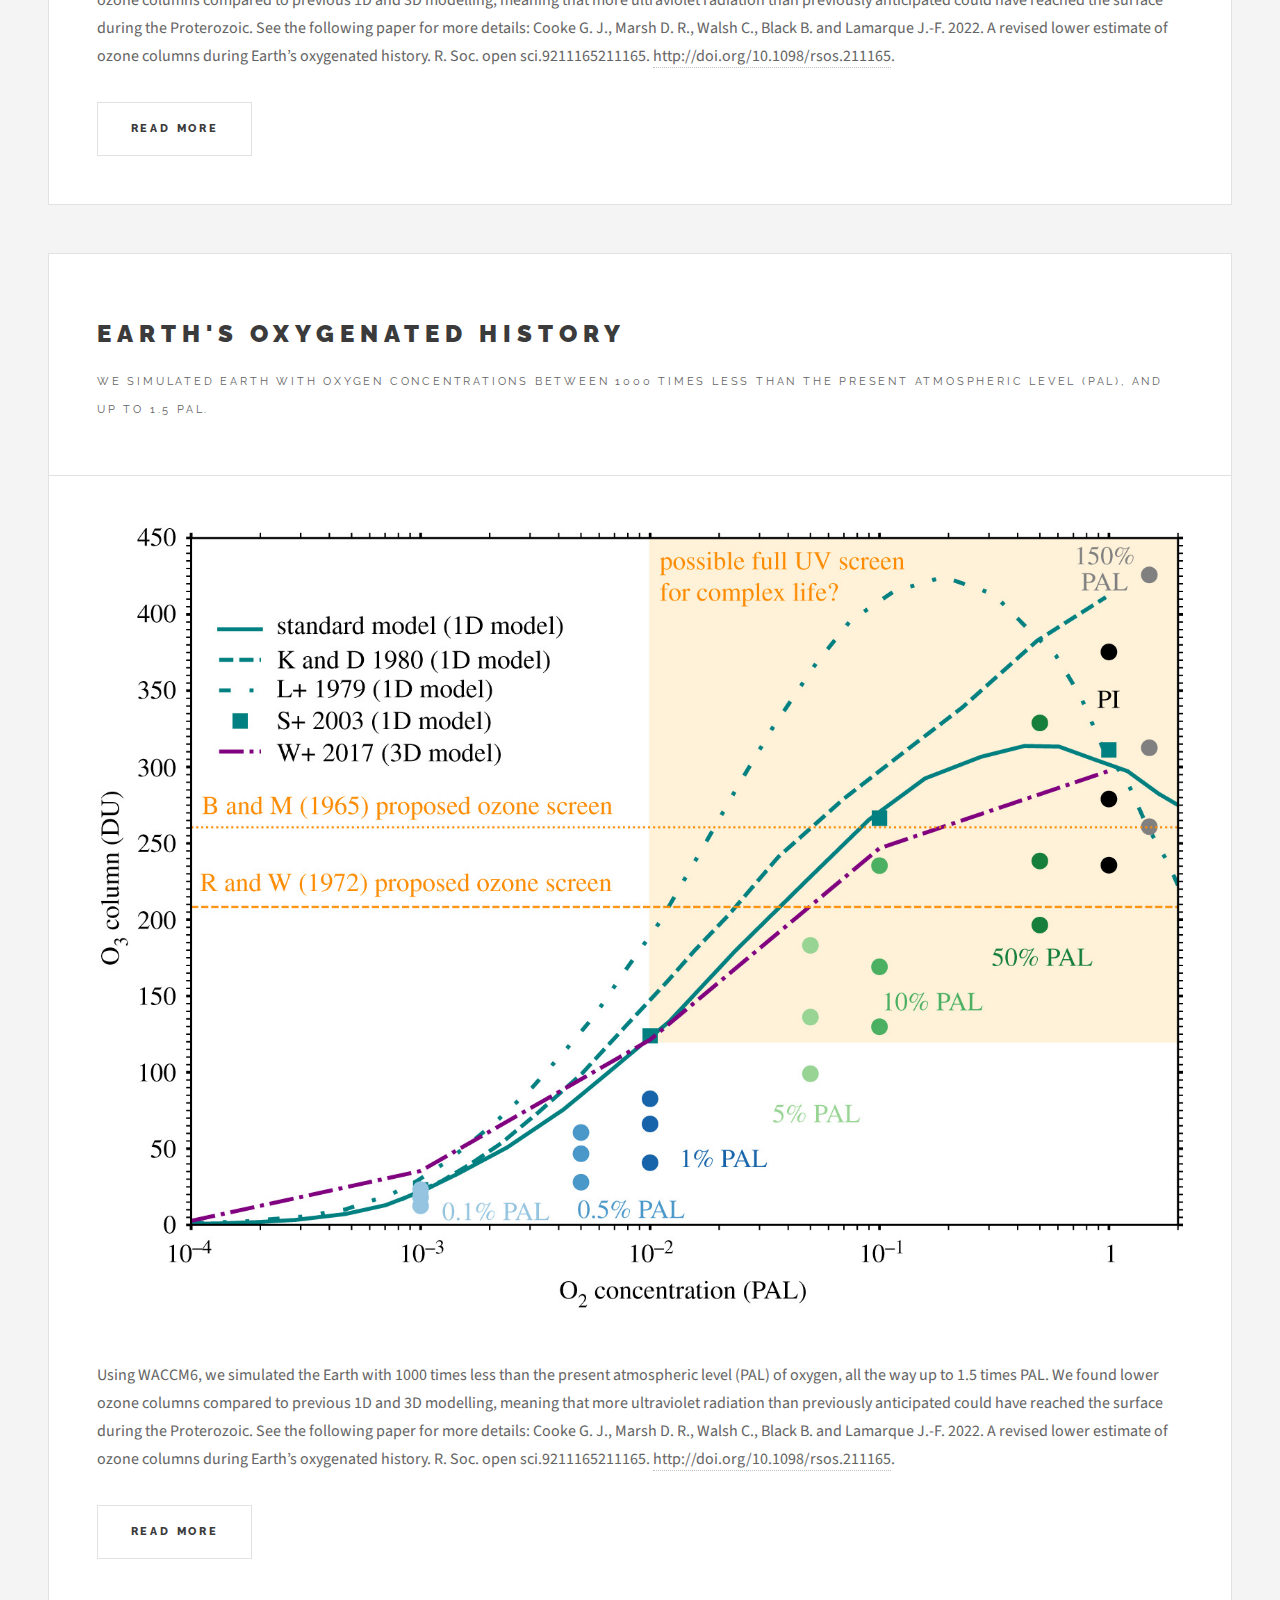
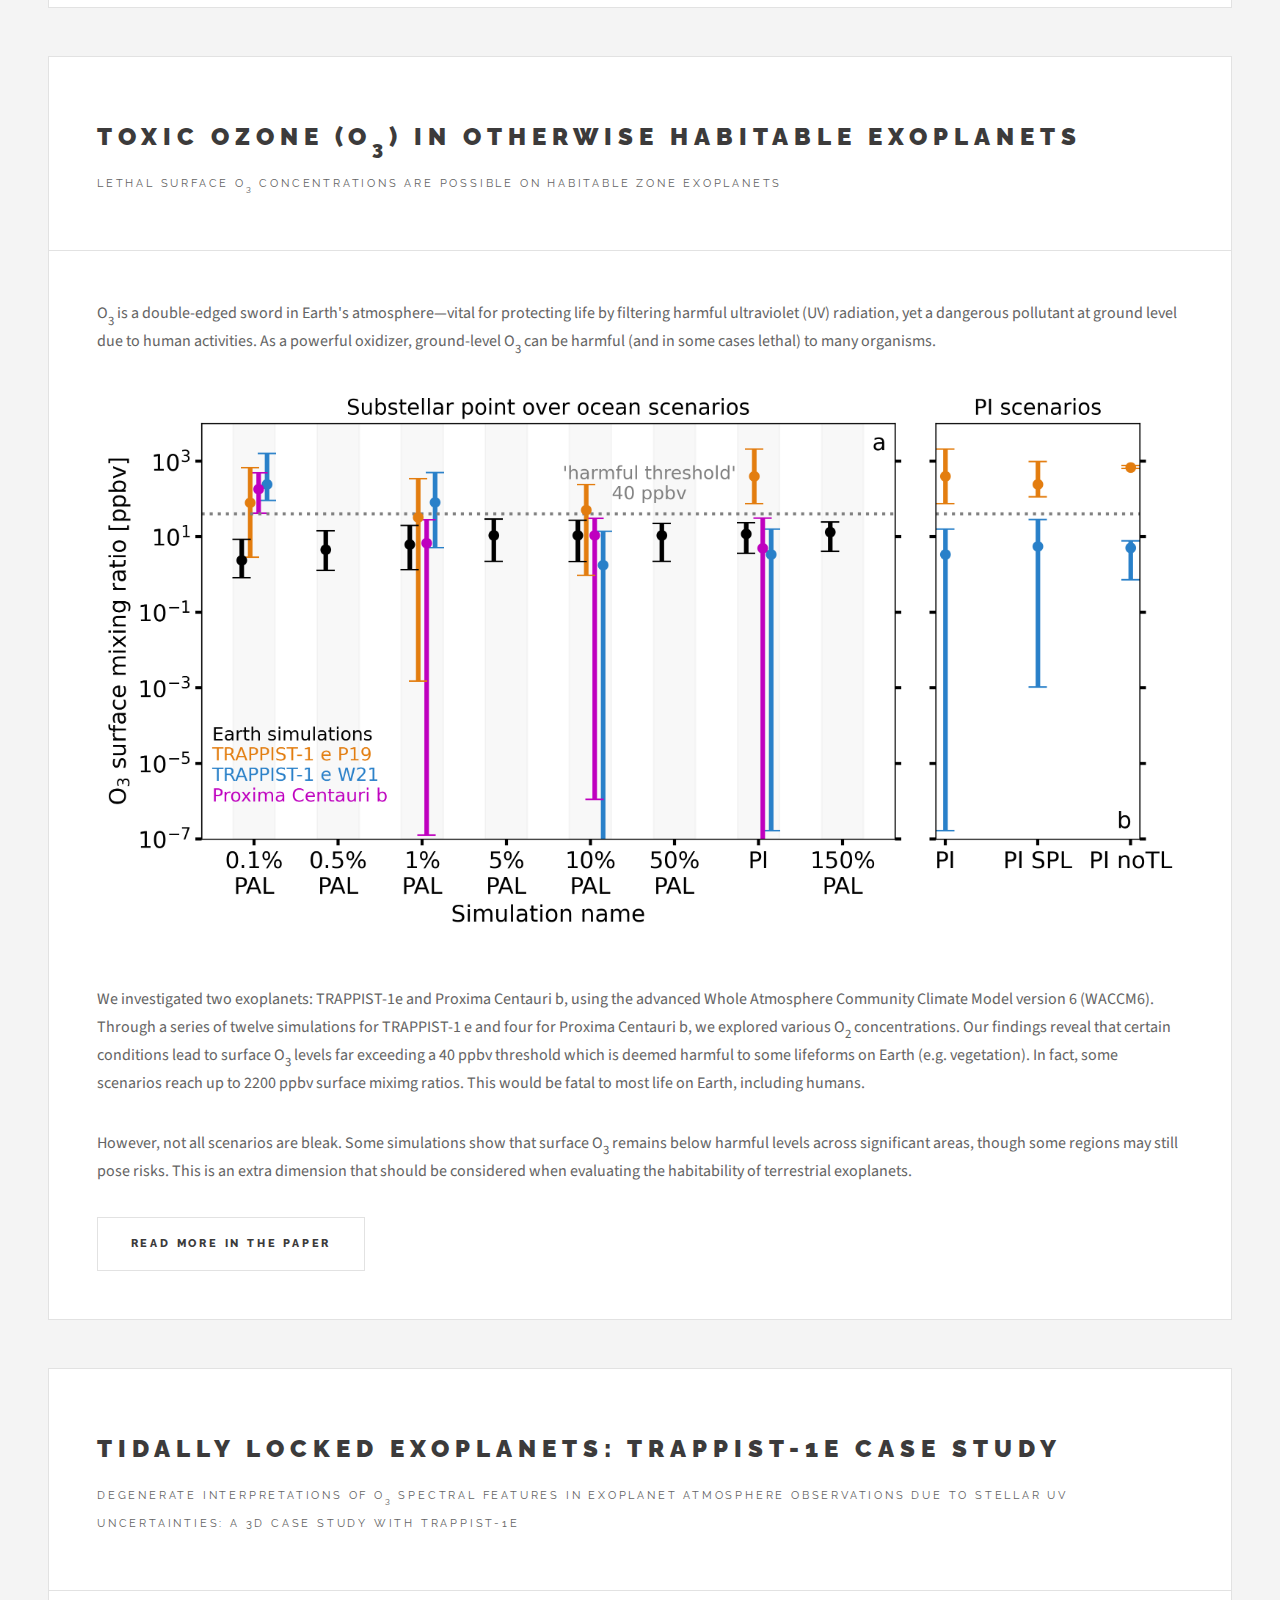
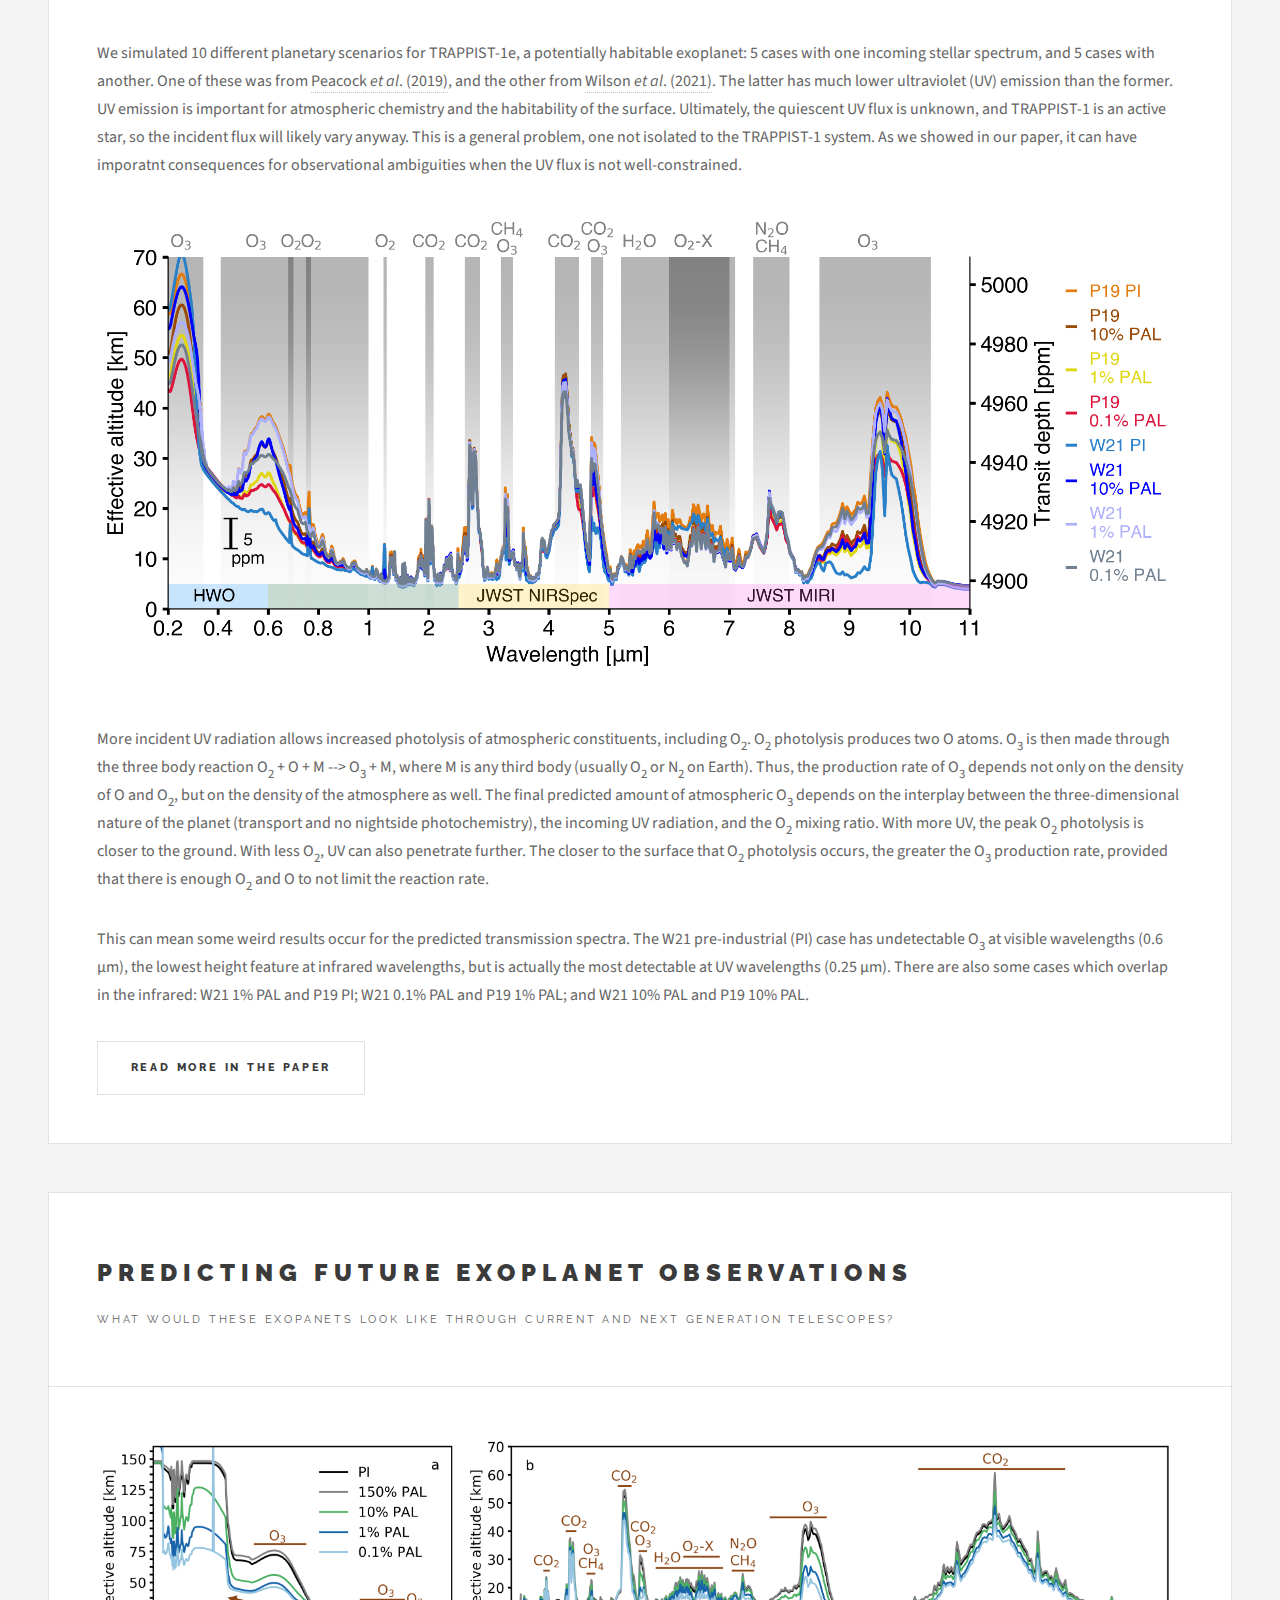
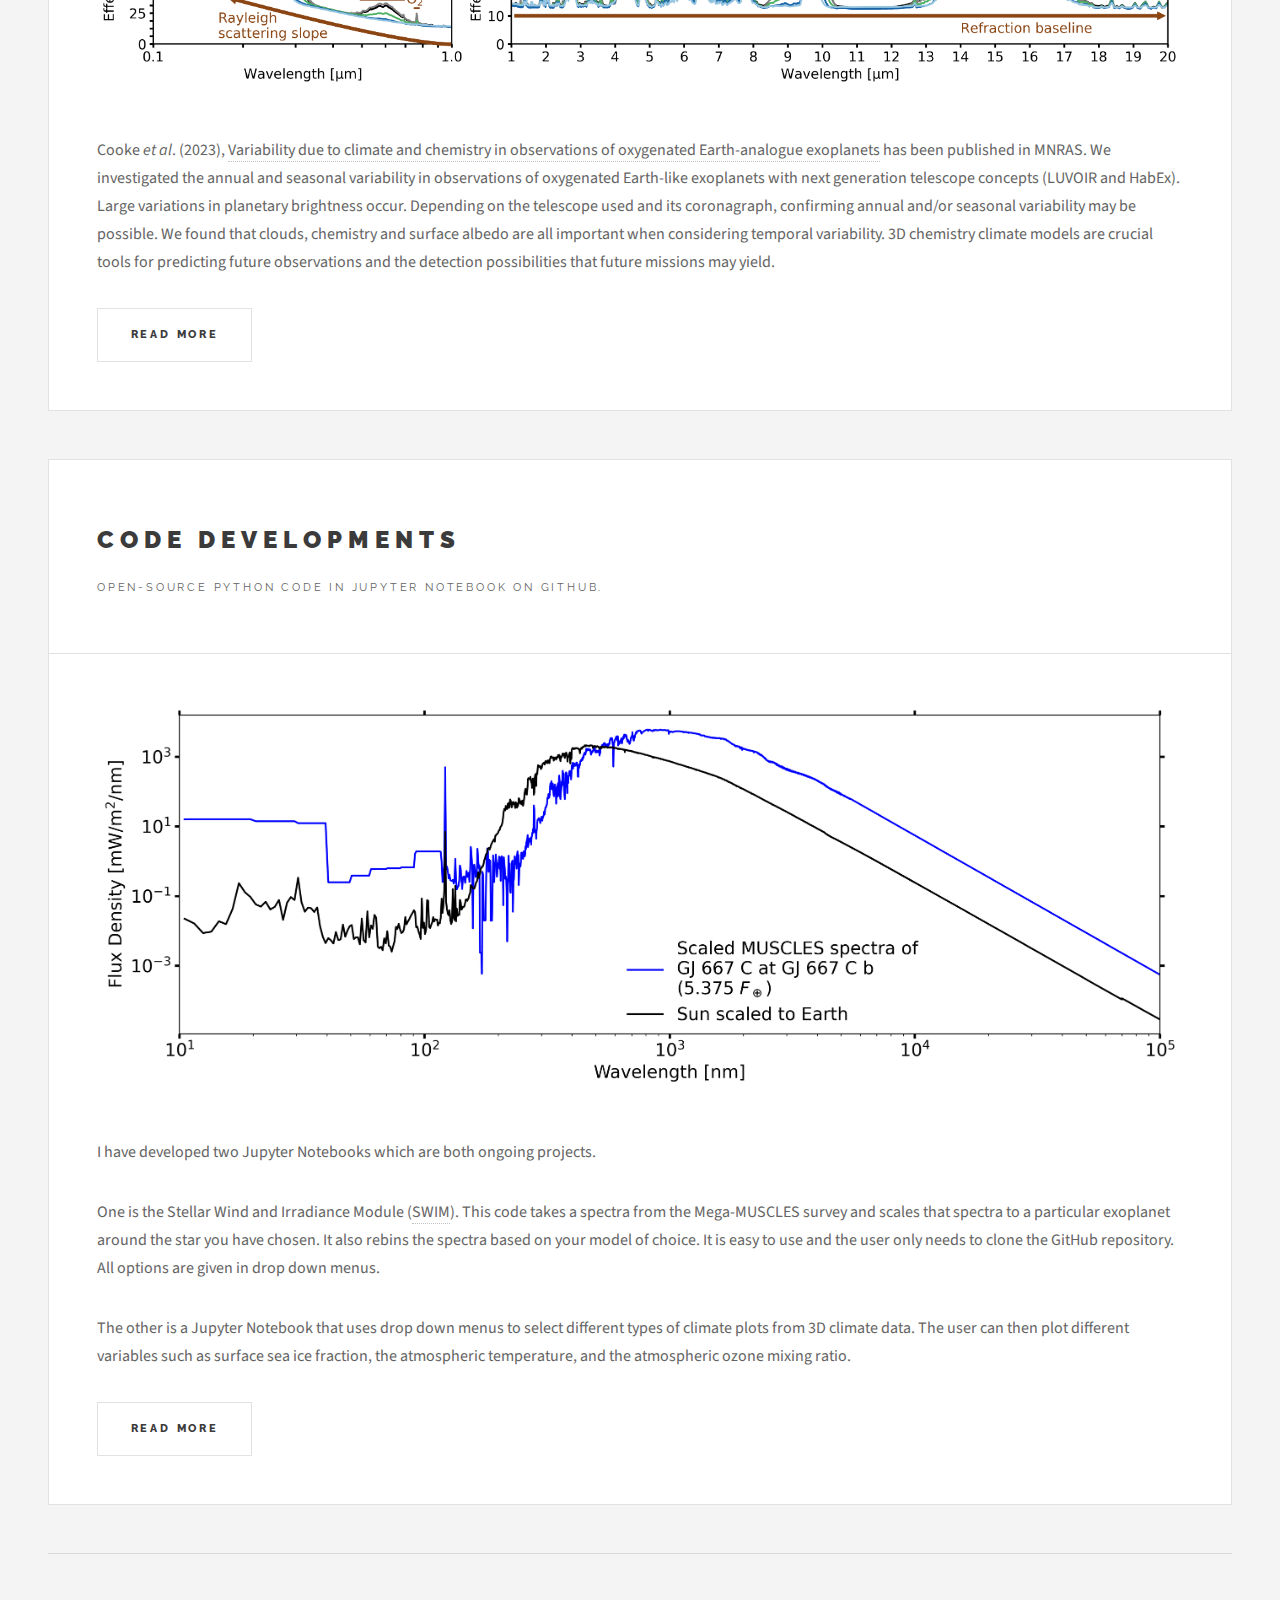
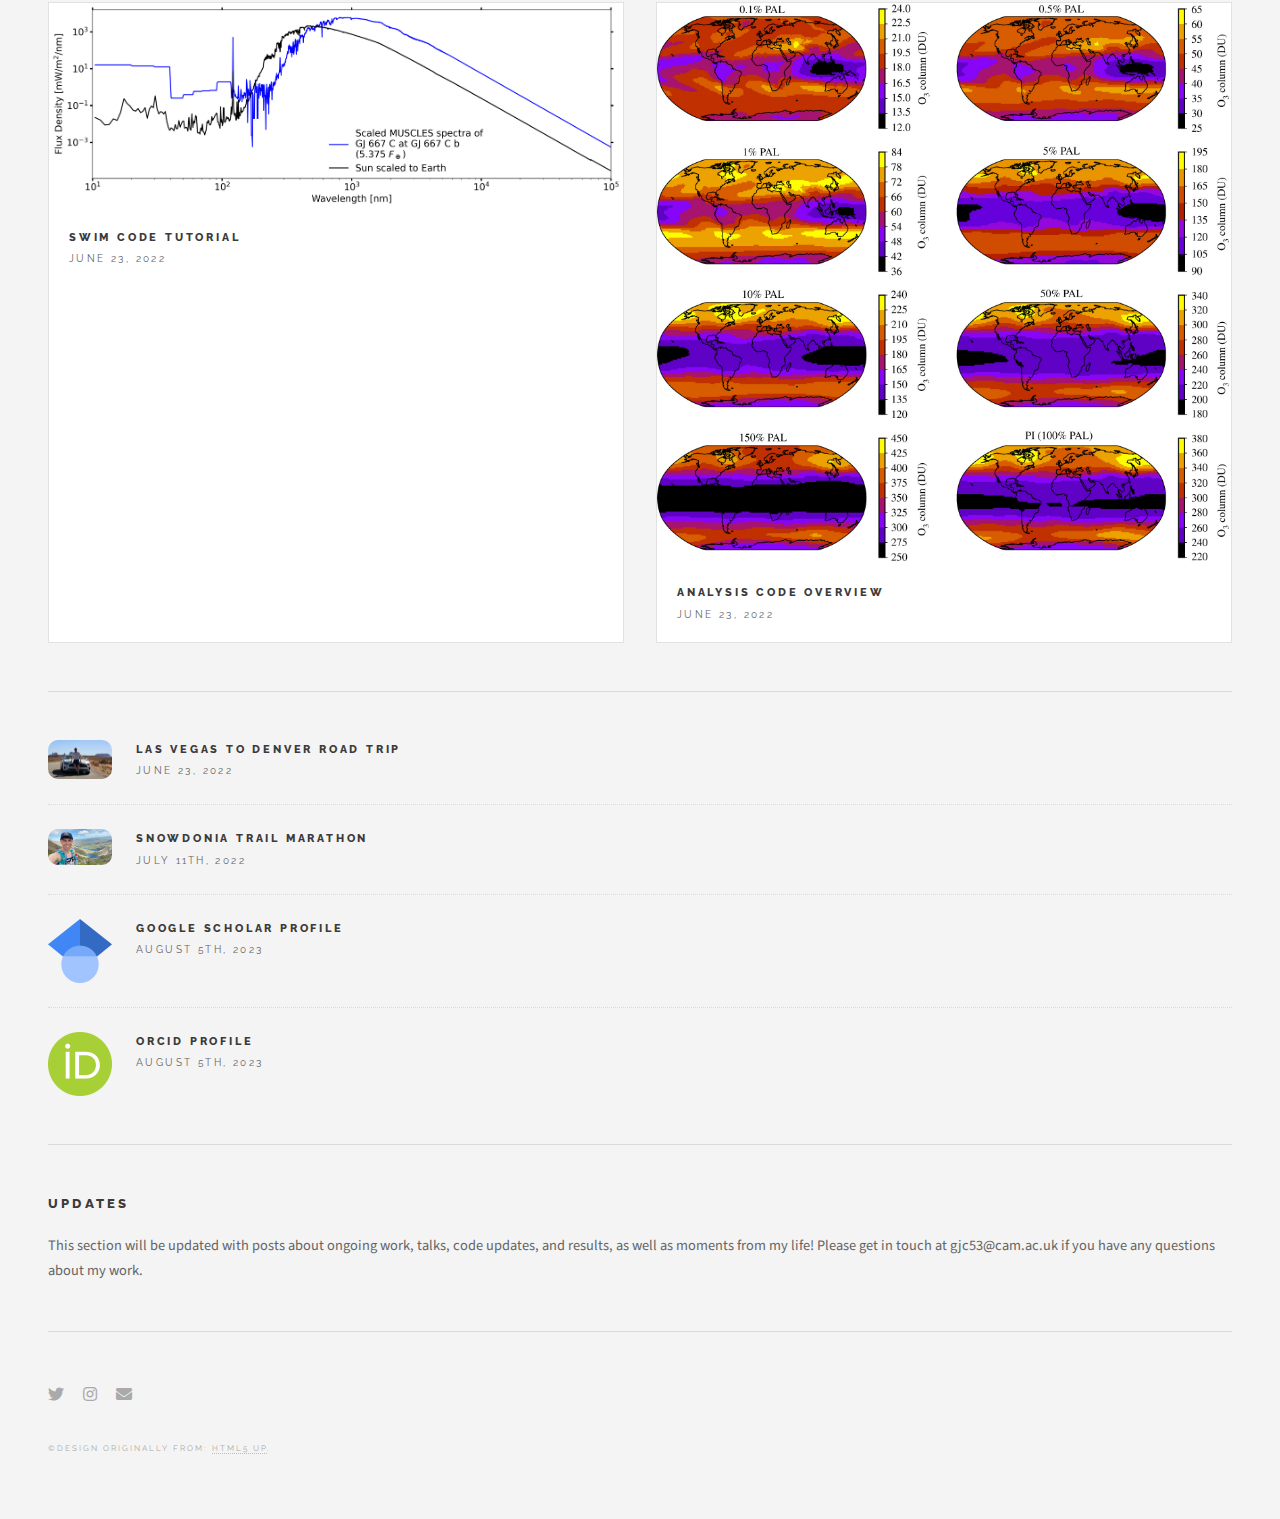
==== commit bba271d8: "Updating website" ====
--- a/index.html
+++ b/index.html
@@ -130,7 +130,35 @@
 								</footer>
 							</article>
 
-						<!-- Post -->
+
+                                                       <!-- Post on Hyceans -->
+                                                        <article class="post">
+                                                                <header>
+                                                                        <div class="title">
+                                                                                <h2><a href="https://iopscience.iop.org/article/10.3847/1538-4357/ad8cda/meta">Modelling sub-Neptunes and Hyceans</a></h2>
+                                                                                <p>The James Webb Space Telescope (JWST) is transforming our understanding of temperate sub-Neptunes, starting with groundbreaking observations of K2-18 b, a habitable-zone sub-Neptune. By detecting methane (CH<sub>4</sub>) and carbon dioxide (CO<sub>2</sub>) and ruling out ammonia (NH₃) and carbon monoxide (CO), JWST's findings align with the concept of a Hycean world—a planet with a hydrogen-rich atmosphere and a potential habitable ocean.
+</p>
+<p>However, recent research suggests these findings might also fit a mini-Neptune scenario, leading to further investigation. Using independent photochemical modeling, we analyzed how key factors like atmospheric chemistry, stellar radiation, and surface properties influence K2-18 b's observed abundances.</p>
+
+<p>Our results indicate that the mini-Neptune scenario is unlikely to explain the data, while both inhabited and uninhabited Hycean models fit better. An uninhabited Hycean world explains most observations, though CH<sub>4</sub> levels remain challenging to match. In an inhabited scenario, CH<sub>4</sub> could be biogenic, supporting the possibility of life.</p>
+
+<p>This study highlights the need for detailed modeling to interpret chemical signatures and advance our search for life on exoplanets.</p>
+                                                                        </div>
+                                                                        <div class="meta">
+                                                                                <a href="#" class="author"><span class="name">Greg Cooke</span><img src="images/profile_pic.png" alt="" /></a>
+                                                                        </div>
+                                                                        -->
+                                                                </header>
+                                                                <a href="https://royalsocietypublishing.org/cms/asset/dd4ff4c4-597a-416f-b07c-408714123b76/rsos211165f06.gif" class="image featured"><img src="images/rsos211165f06.jpg" alt="" /></a>
+                                                                <p>Using WACCM6, we simulated the Earth with 1000 times less than the present atmospheric level (PAL) of oxygen, all the way up to 1.5 times PAL. We found lower ozone columns compared to previous 1D and 3D modelling, meaning that more ultraviolet radiation than previously anticipated could have reached the surface during the Proterozoic. See the following paper for more details: Cooke G. J., Marsh D. R., Walsh C., Black B. and Lamarque J.-F. 2022. A revised lower estimate of ozone columns during Earth’s oxygenated history. R. Soc. open sci.9211165211165. <a href="http://doi.org/10.1098/rsos.211165">http://doi.org/10.1098/rsos.211165</a>. </p>
+                                                                <footer>
+                                                                        <ul class="actions">
+                                                                                <li><a href="Work.html" class="button large">Read more</a></li>
+                                                                        </ul>
+                                                                </footer>
+                                                        </article>
+						 
+                                                       <!-- Post -->
 							<article class="post">
 								<header>
 									<div class="title">
--- a/assets/css/main.css
+++ b/assets/css/main.css
@@ -1,5 +1,43 @@
 @import url(fontawesome-all.min.css);
 @import url("https://fonts.googleapis.com/css?family=Source+Sans+Pro:400,700|Raleway:400,800,900");
+
+.hobbies-container {
+    display: flex;
+    gap: 20px; /* Add spacing between columns */
+    align-items: flex-start; /* Align content at the top */
+}
+
+.hobbies-column {
+    flex: 1; /* Take equal width */
+}
+
+.image-column {
+    flex: 1; /* Take equal width */
+    display: flex;
+    justify-content: center; /* Center the image horizontally */
+    align-items: center; /* Center the image vertically if needed */
+}
+
+.image img {
+    max-width: 100%; /* Make sure the image scales properly */
+    height: auto; /* Maintain aspect ratio */
+    border-radius: 10px; /* Optional: Add rounded corners */
+}
+
+
+/* Multi-column styling for ordered lists */
+.three-columns {
+    column-count: 3;      /* Create three columns */
+    column-gap: 8px;     /* Adjust spacing between columns */
+    list-style-position: inside; /* Optional: aligns numbers neatly inside the columns */
+}
+
+/* Two-column styling for ordered lists */
+.two-columns {
+    column-count: 2;      /* Create two columns */
+    column-gap: 20px;     /* Adjust spacing between columns */
+    list-style-position: inside; /* Optional: aligns numbers neatly inside the columns */
+}
 
 /*
 	Future Imperfect by HTML5 UP
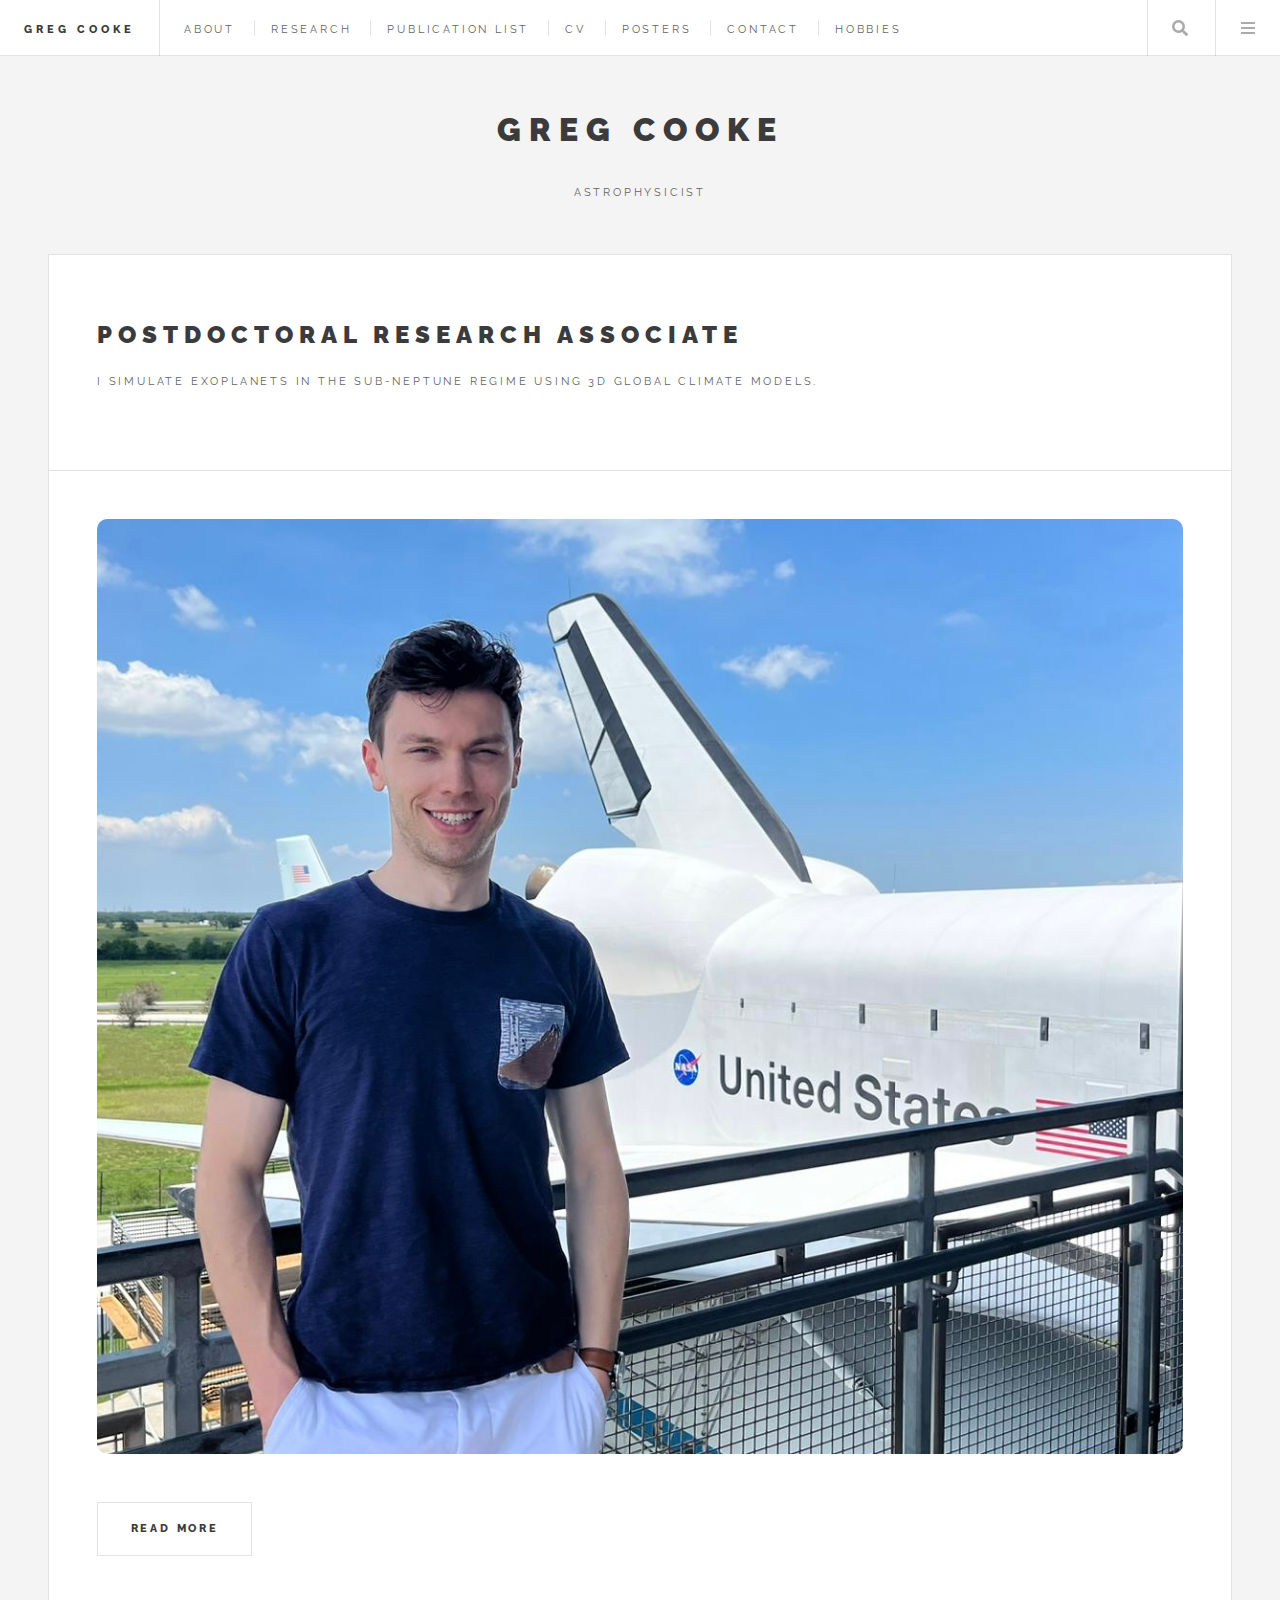
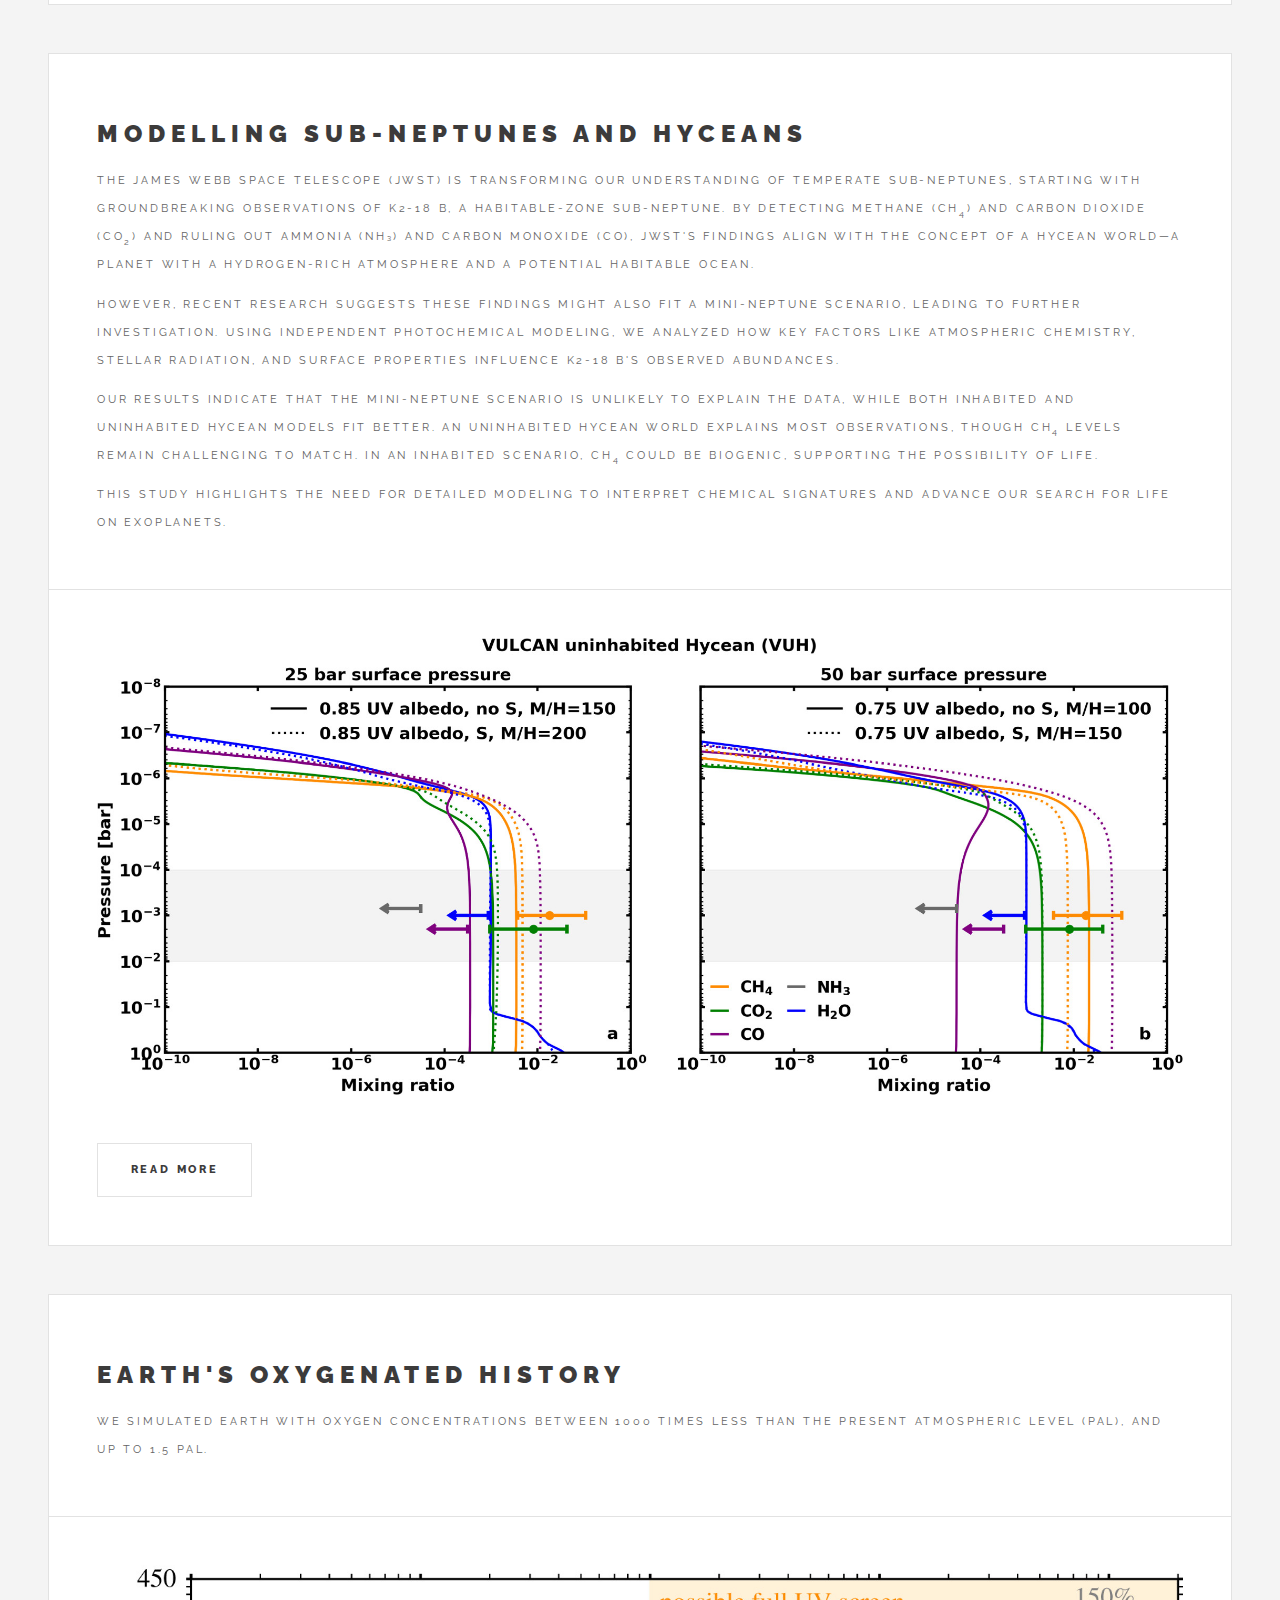
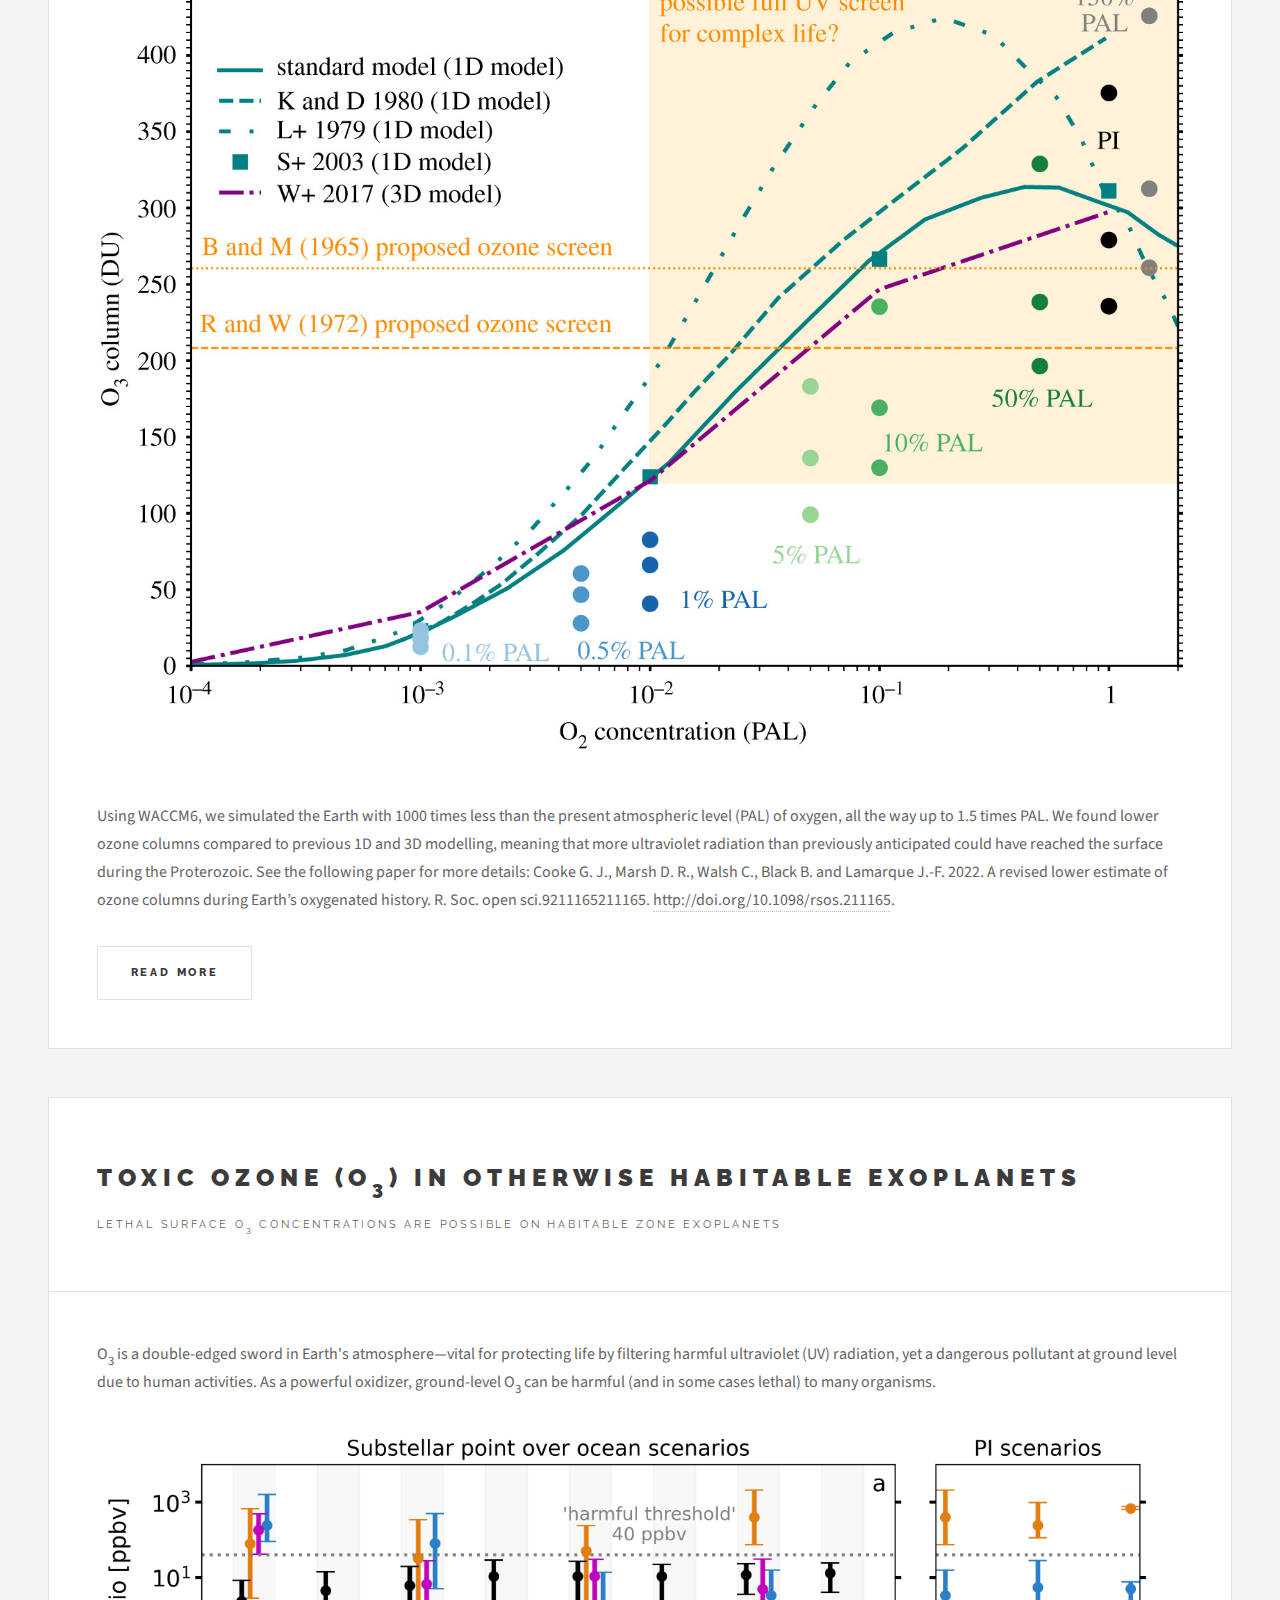
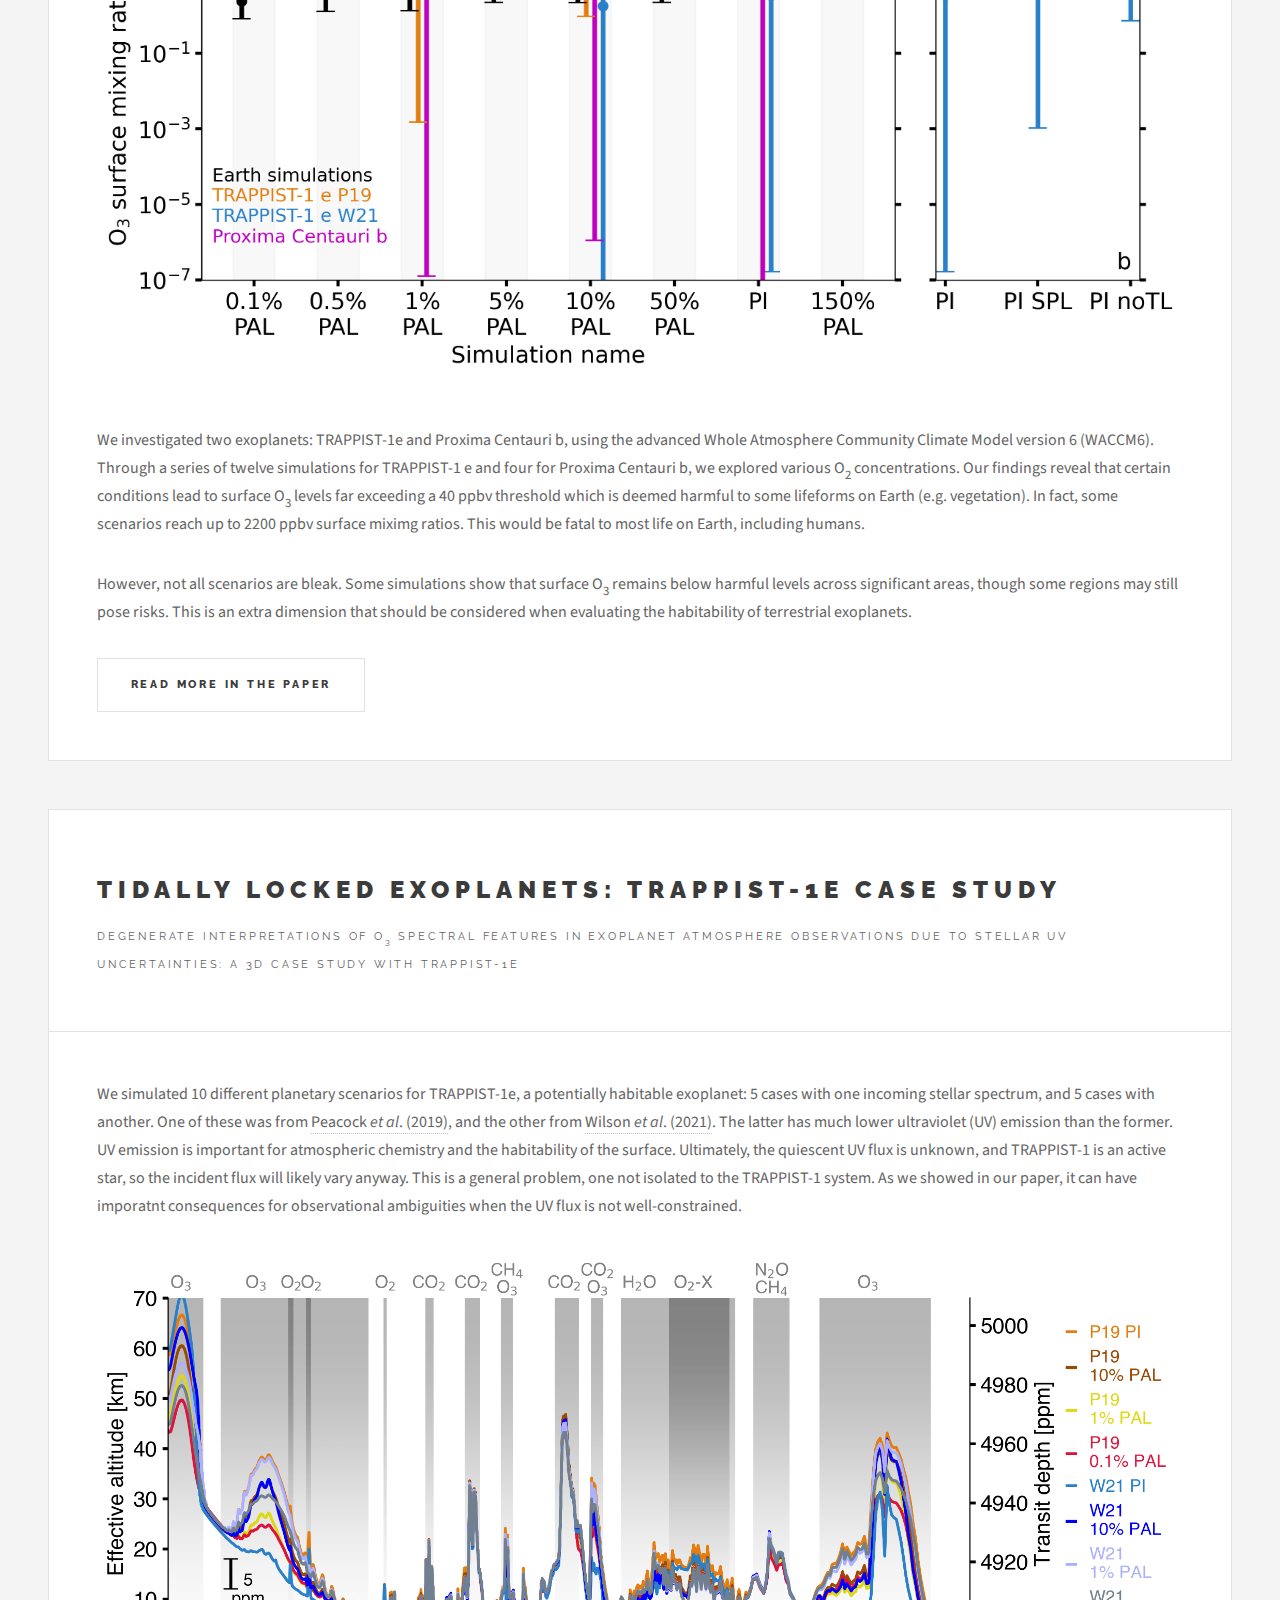
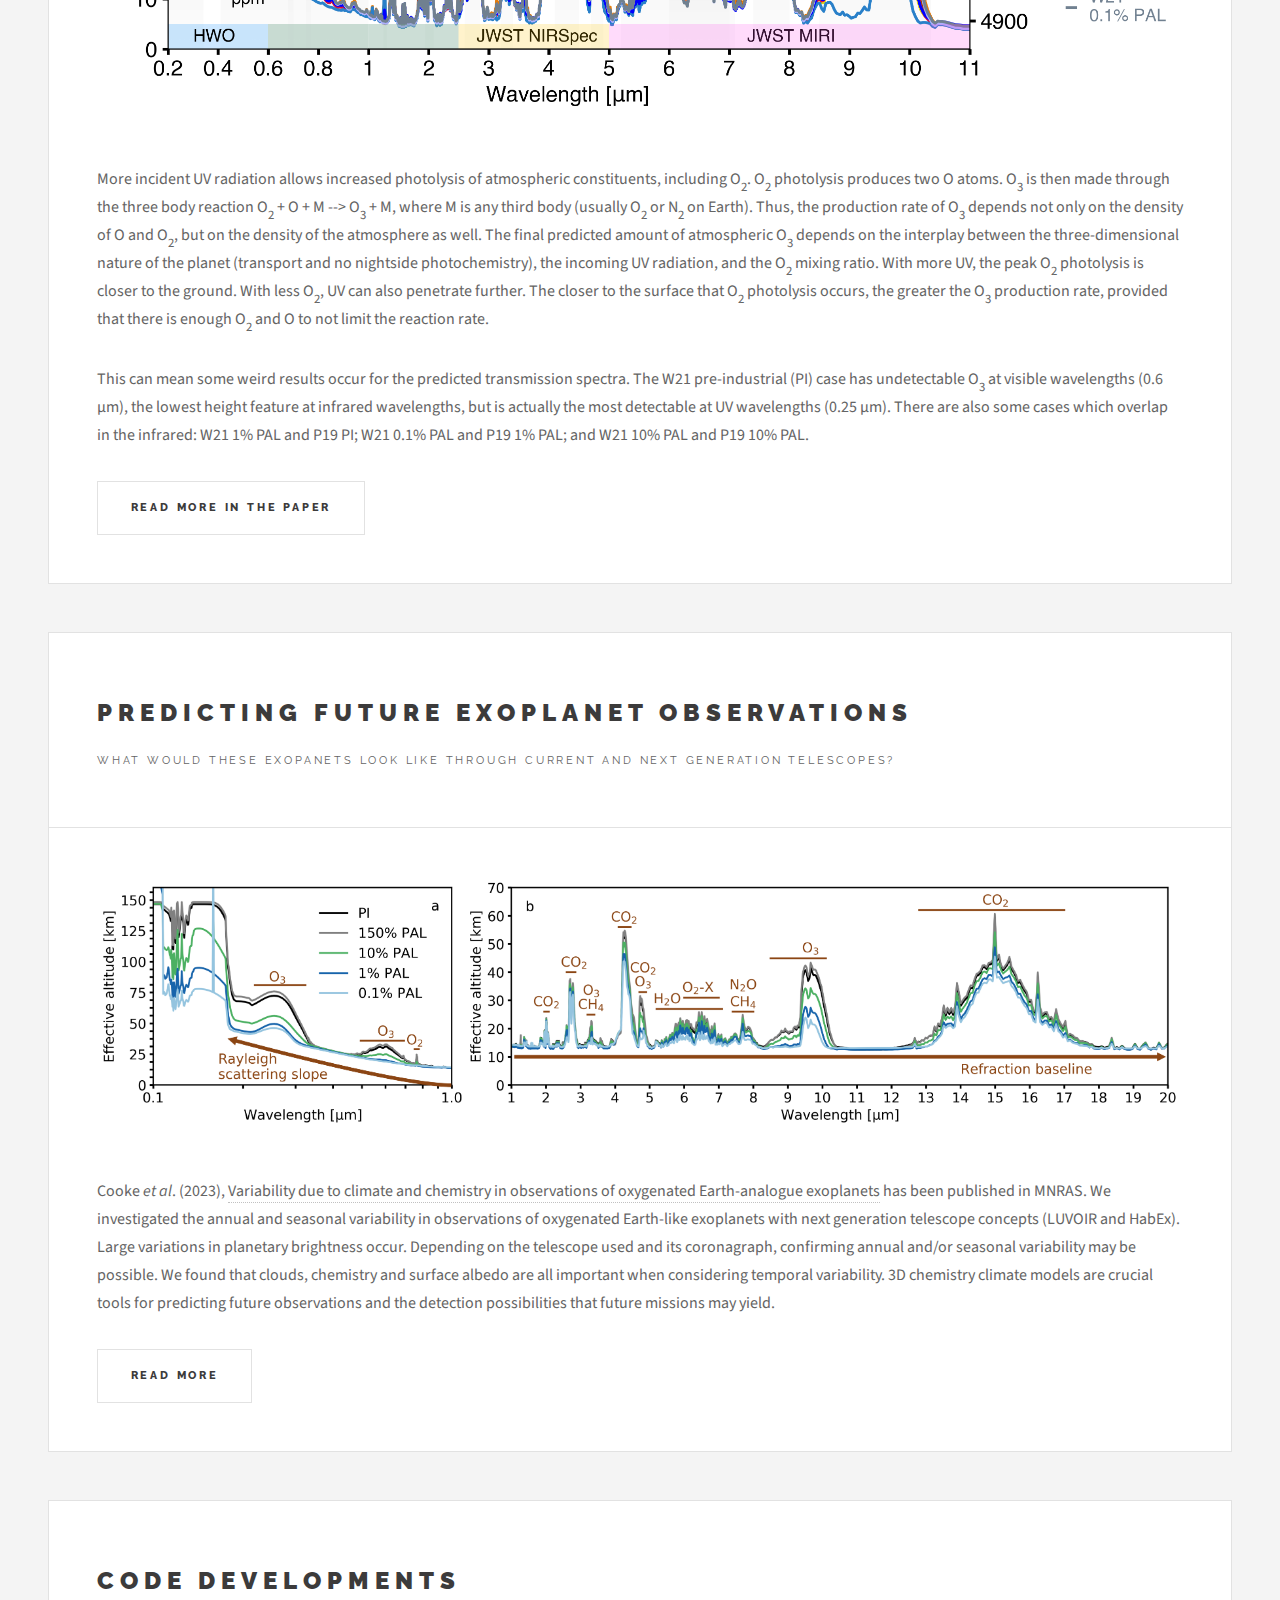
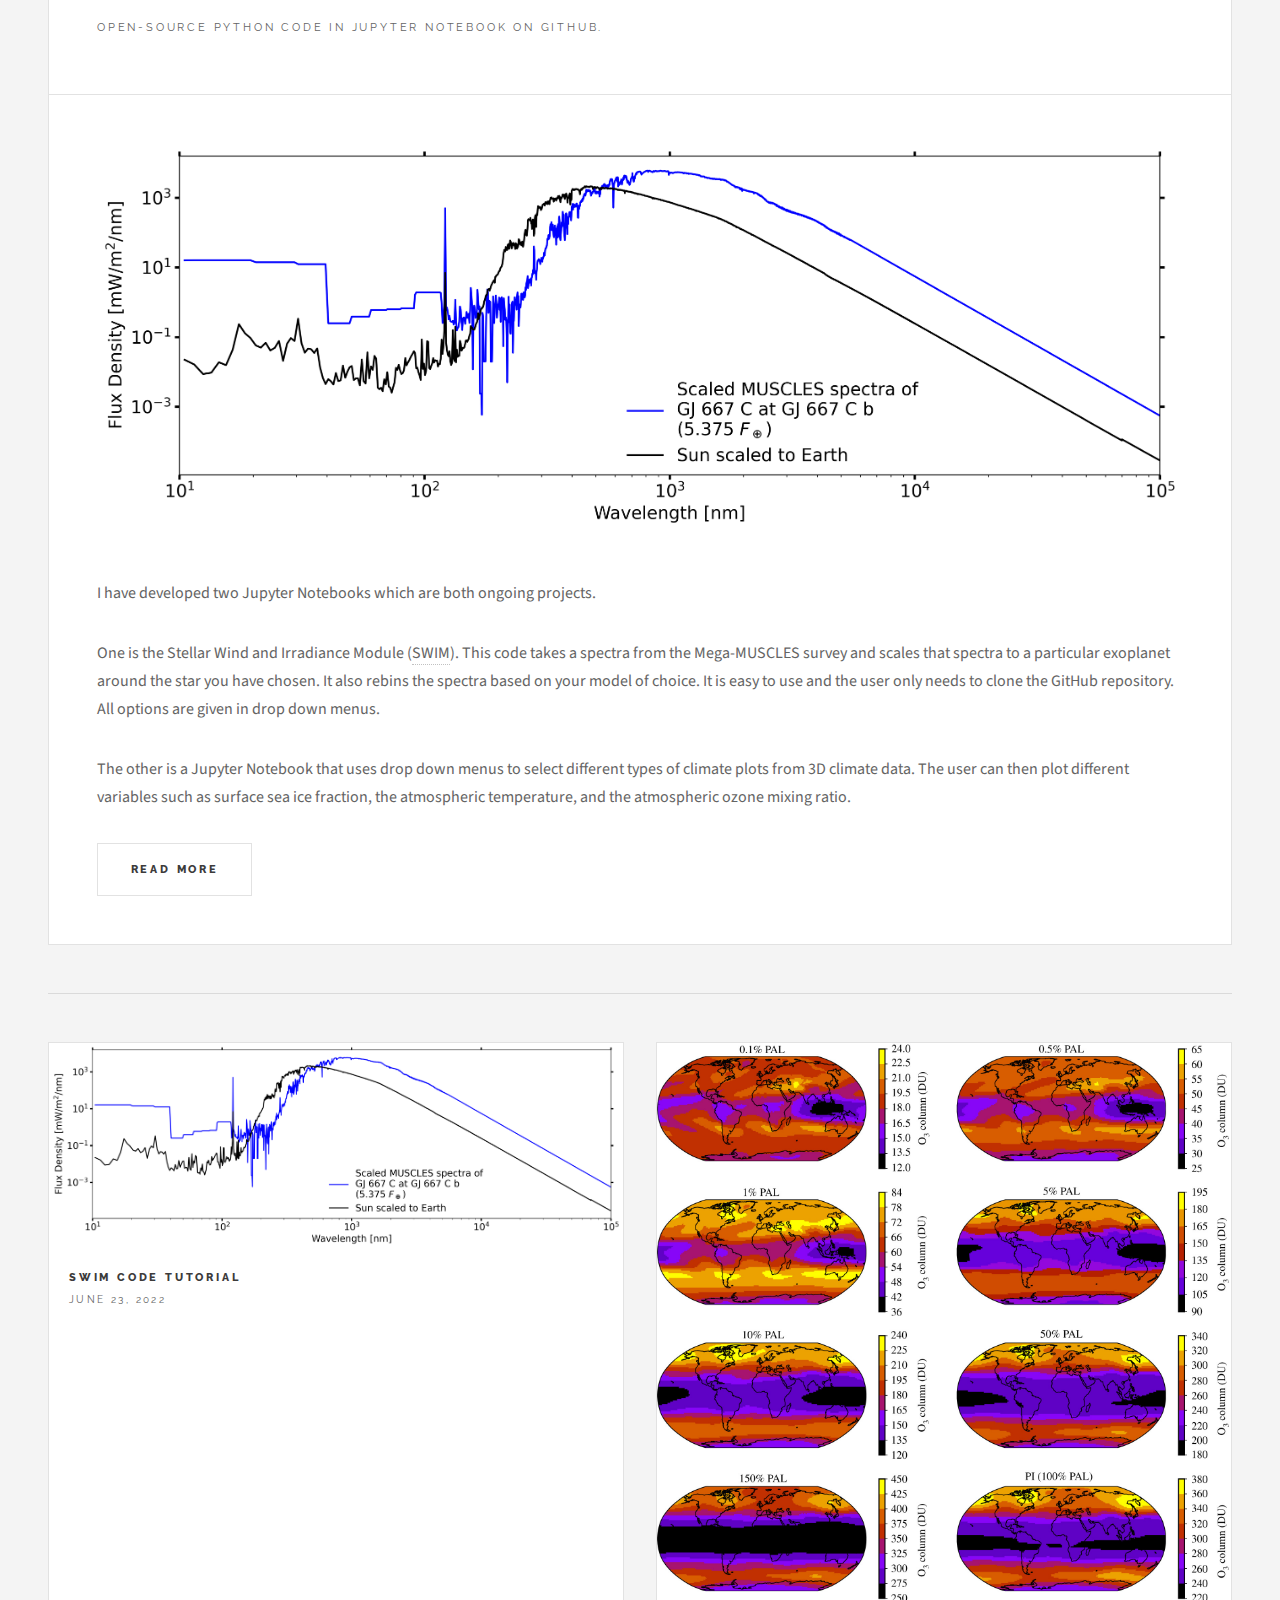
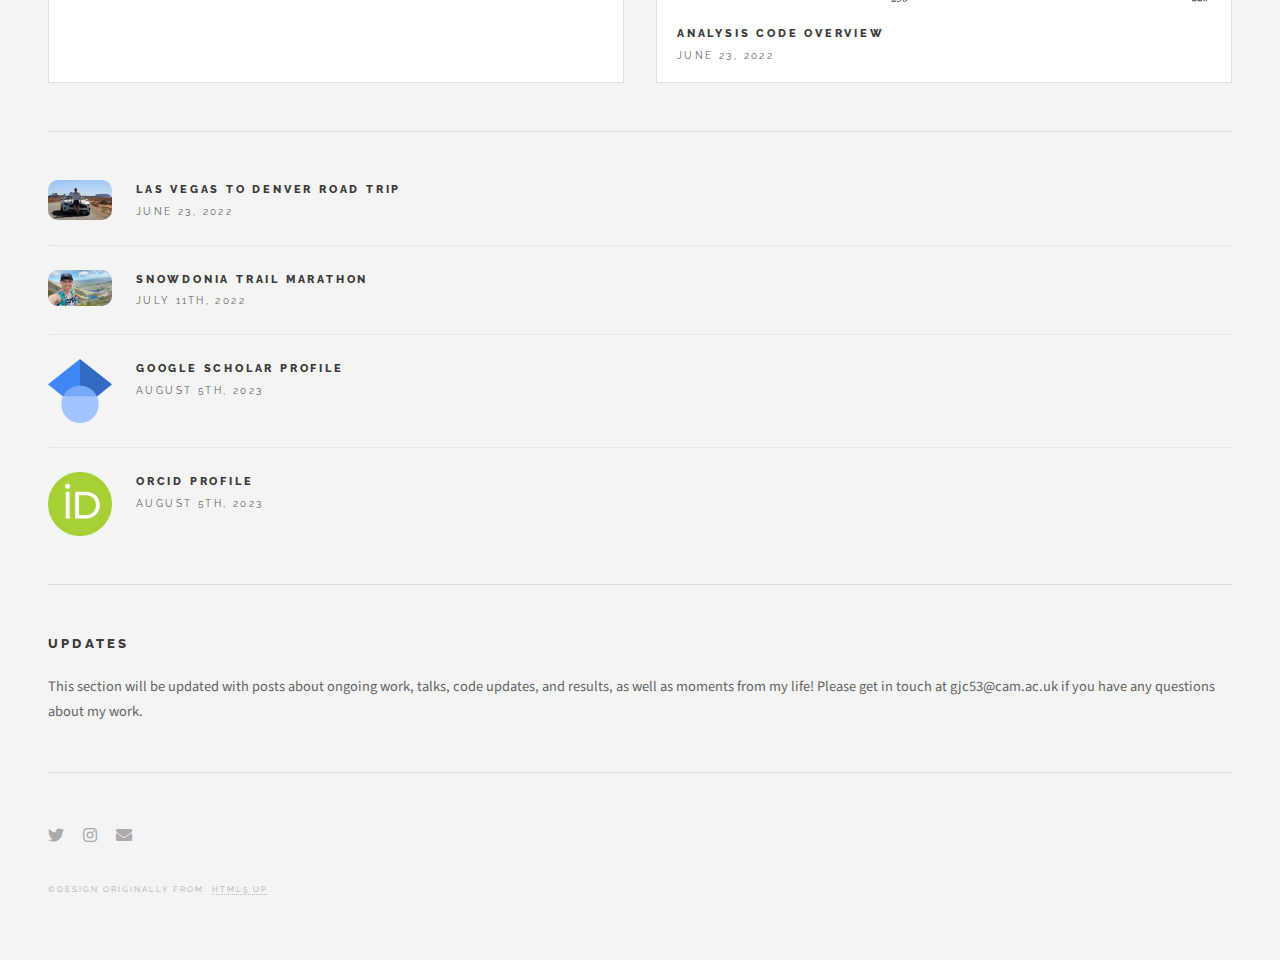
==== commit fe762862: "Updating website" ====
--- a/index.html
+++ b/index.html
@@ -143,14 +143,8 @@
 <p>Our results indicate that the mini-Neptune scenario is unlikely to explain the data, while both inhabited and uninhabited Hycean models fit better. An uninhabited Hycean world explains most observations, though CH<sub>4</sub> levels remain challenging to match. In an inhabited scenario, CH<sub>4</sub> could be biogenic, supporting the possibility of life.</p>
 
 <p>This study highlights the need for detailed modeling to interpret chemical signatures and advance our search for life on exoplanets.</p>
-                                                                        </div>
-                                                                        <div class="meta">
-                                                                                <a href="#" class="author"><span class="name">Greg Cooke</span><img src="images/profile_pic.png" alt="" /></a>
-                                                                        </div>
-                                                                        -->
                                                                 </header>
-                                                                <a href="https://royalsocietypublishing.org/cms/asset/dd4ff4c4-597a-416f-b07c-408714123b76/rsos211165f06.gif" class="image featured"><img src="images/rsos211165f06.jpg" alt="" /></a>
-                                                                <p>Using WACCM6, we simulated the Earth with 1000 times less than the present atmospheric level (PAL) of oxygen, all the way up to 1.5 times PAL. We found lower ozone columns compared to previous 1D and 3D modelling, meaning that more ultraviolet radiation than previously anticipated could have reached the surface during the Proterozoic. See the following paper for more details: Cooke G. J., Marsh D. R., Walsh C., Black B. and Lamarque J.-F. 2022. A revised lower estimate of ozone columns during Earth’s oxygenated history. R. Soc. open sci.9211165211165. <a href="http://doi.org/10.1098/rsos.211165">http://doi.org/10.1098/rsos.211165</a>. </p>
+                                                                <a href="https://iopscience.iop.org/article/10.3847/1538-4357/ad8cda/meta" class="image featured"><img src="images/Uninhabited_hycean.jpg" alt="" /></a>
                                                                 <footer>
                                                                         <ul class="actions">
                                                                                 <li><a href="Work.html" class="button large">Read more</a></li>
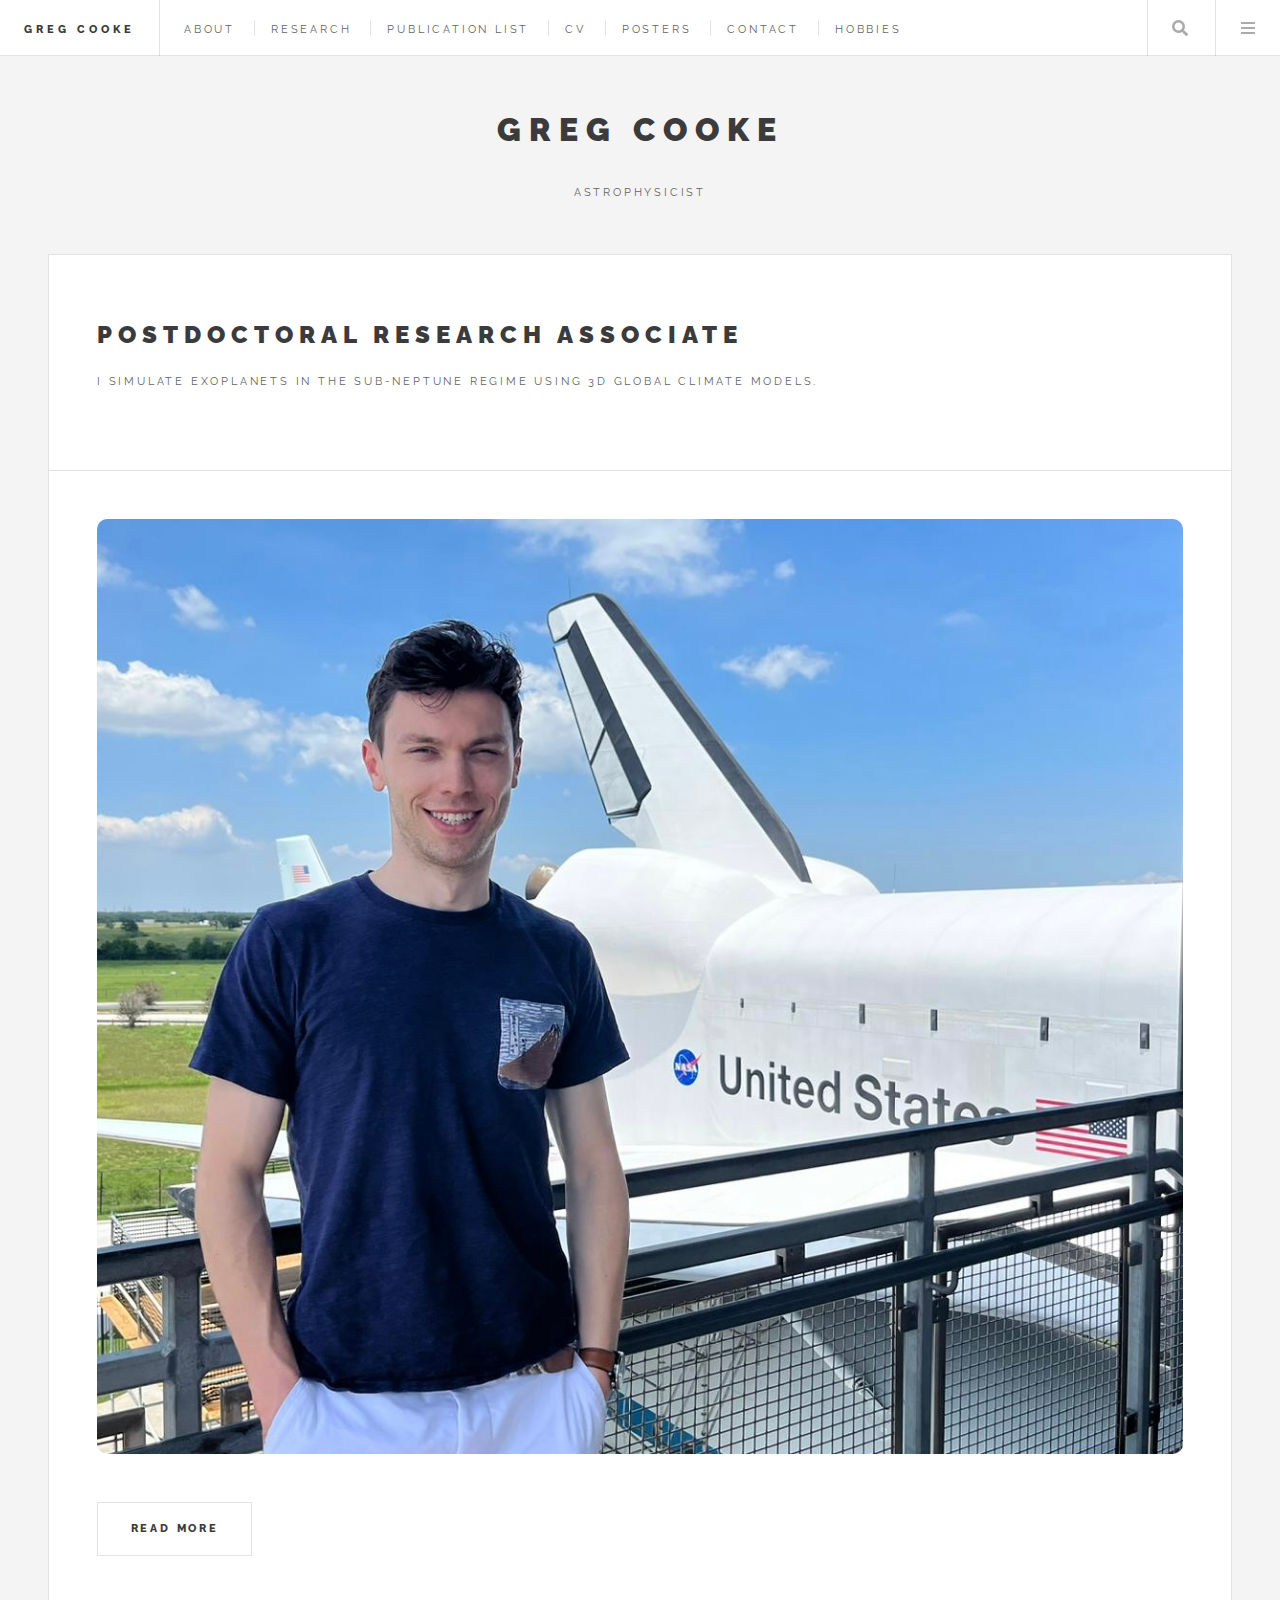
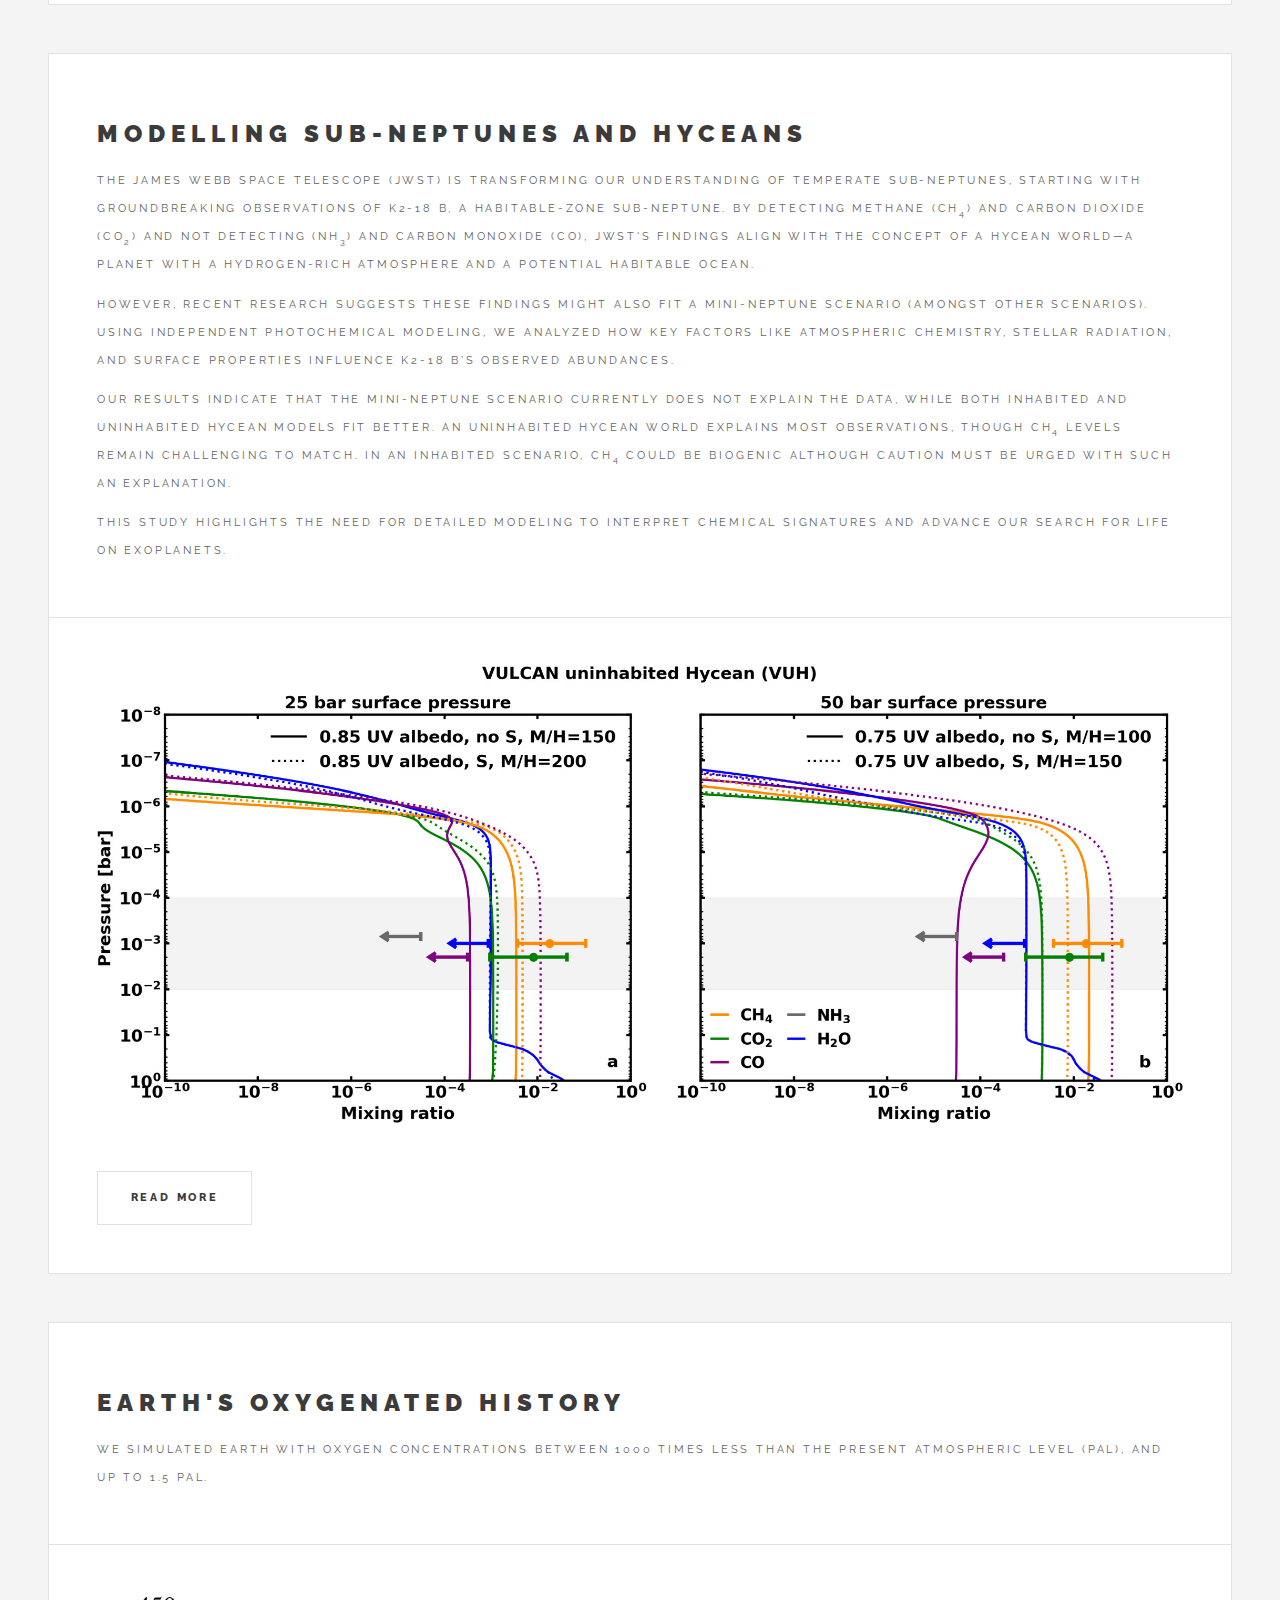
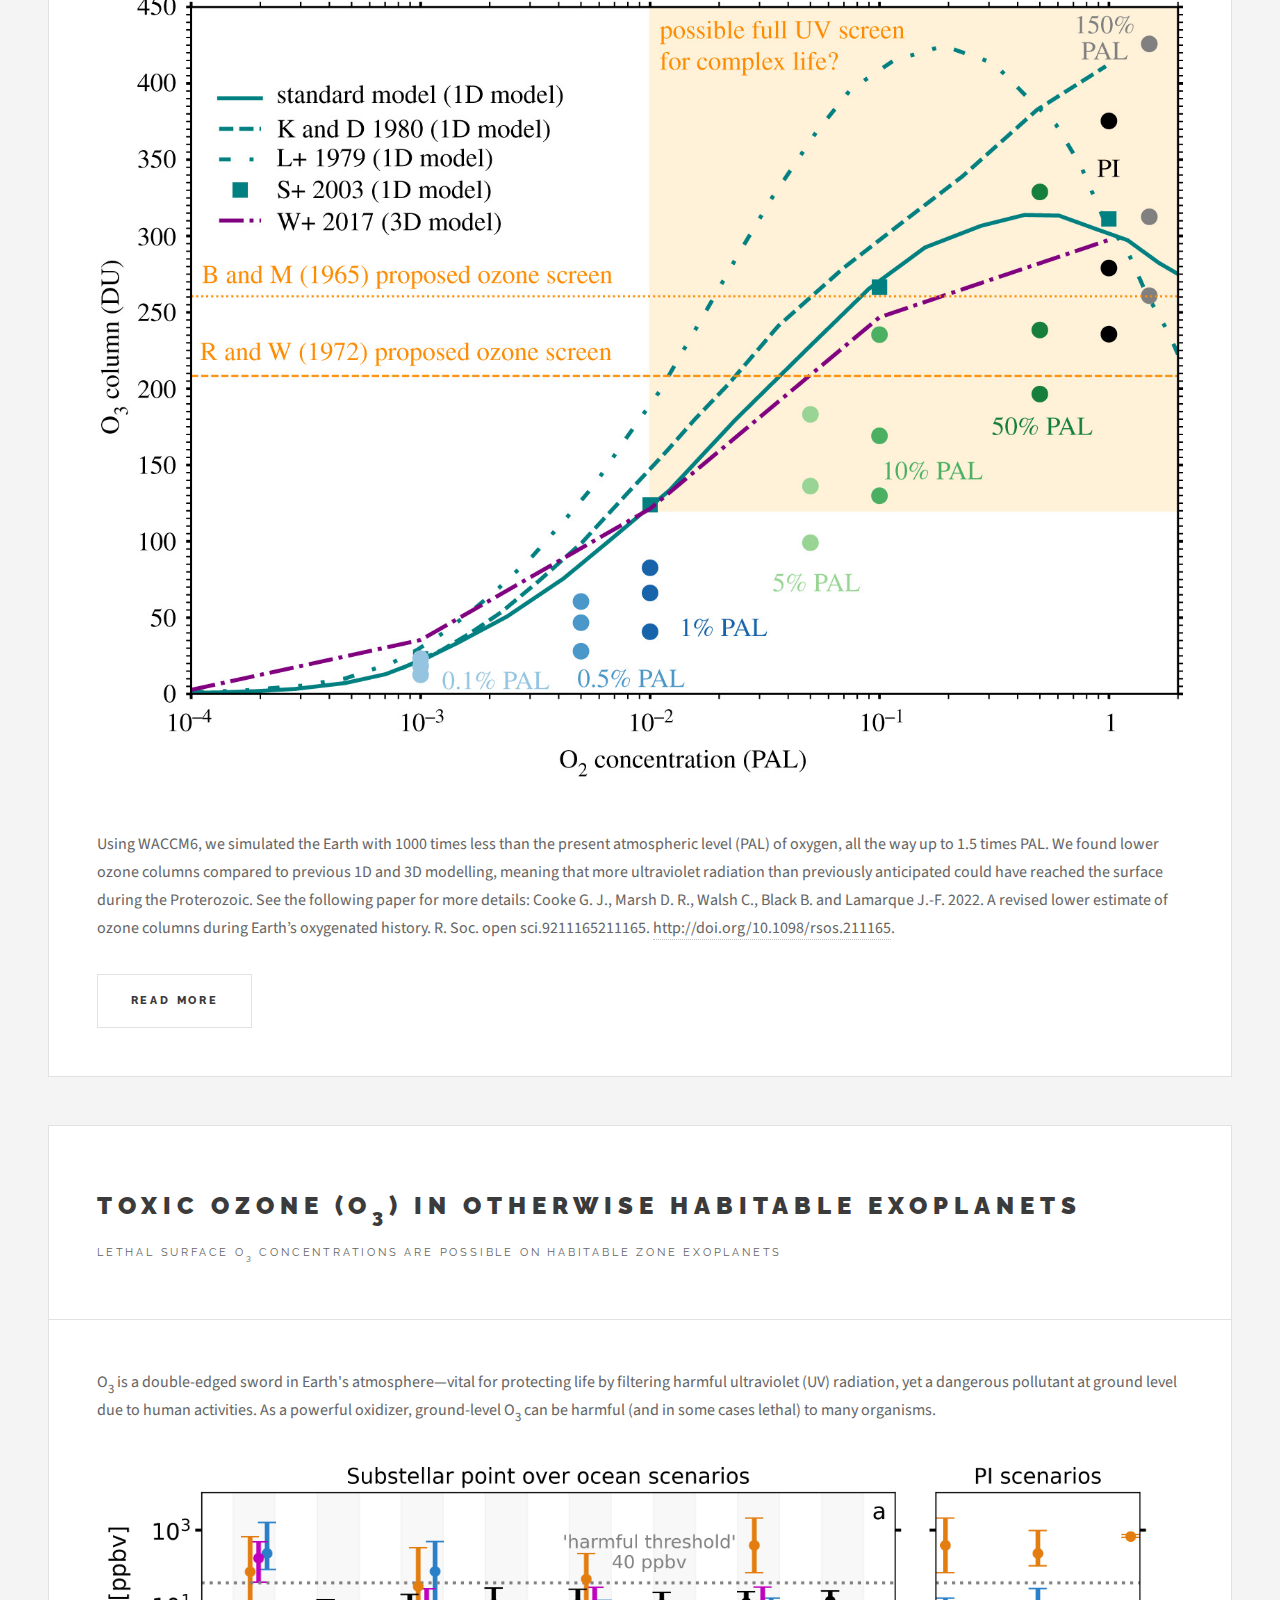
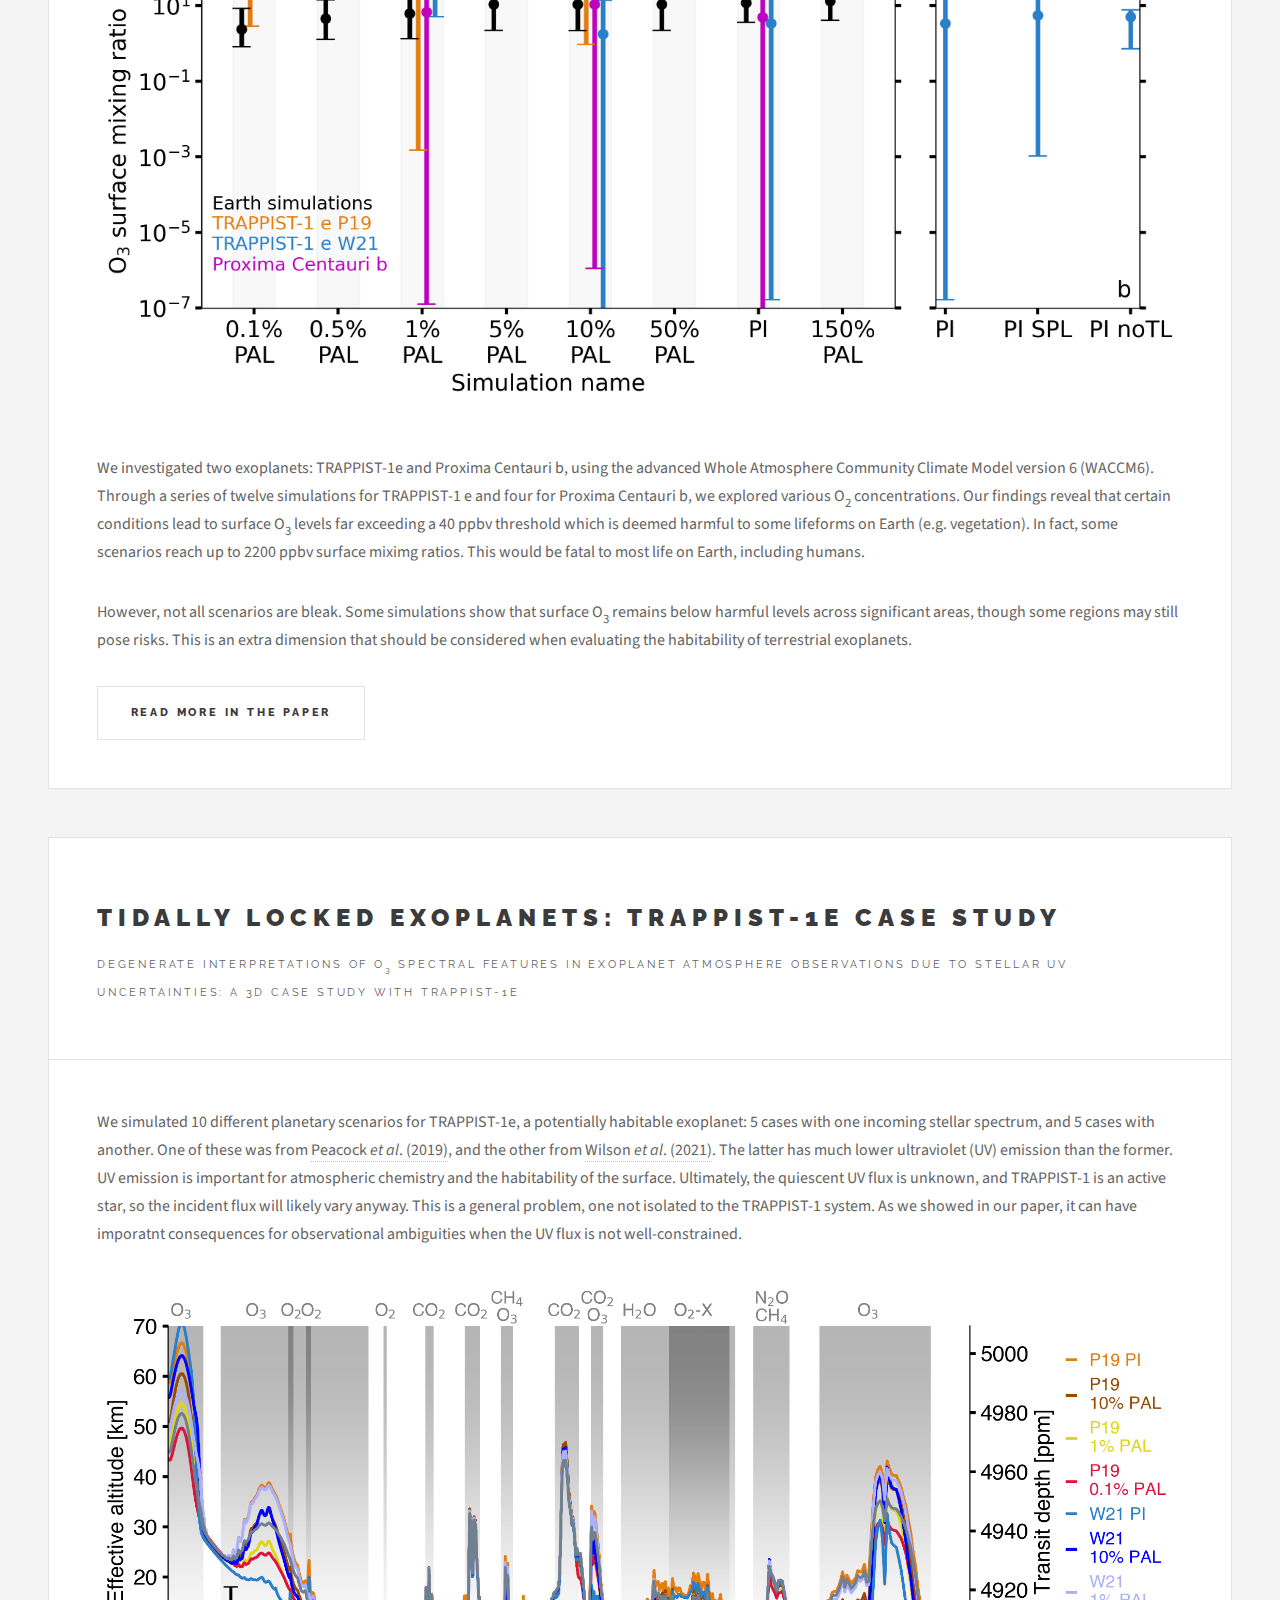
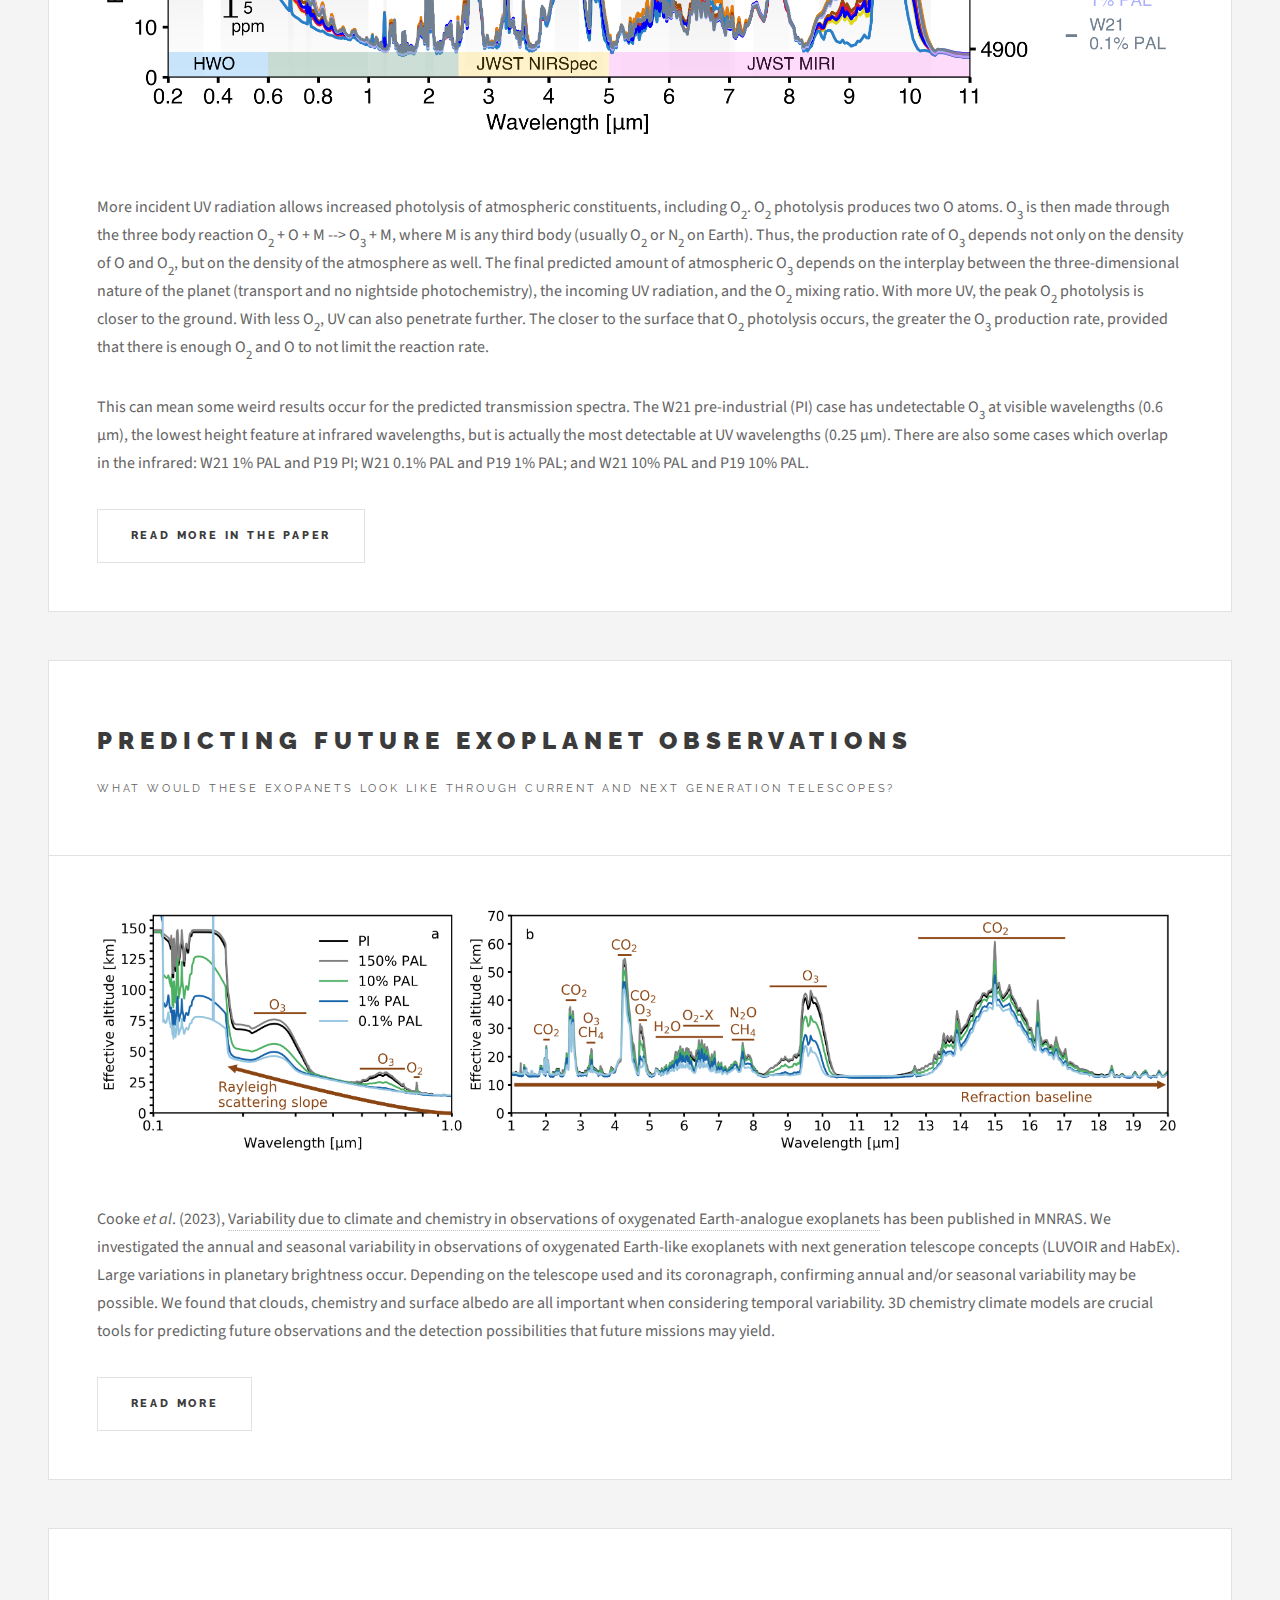
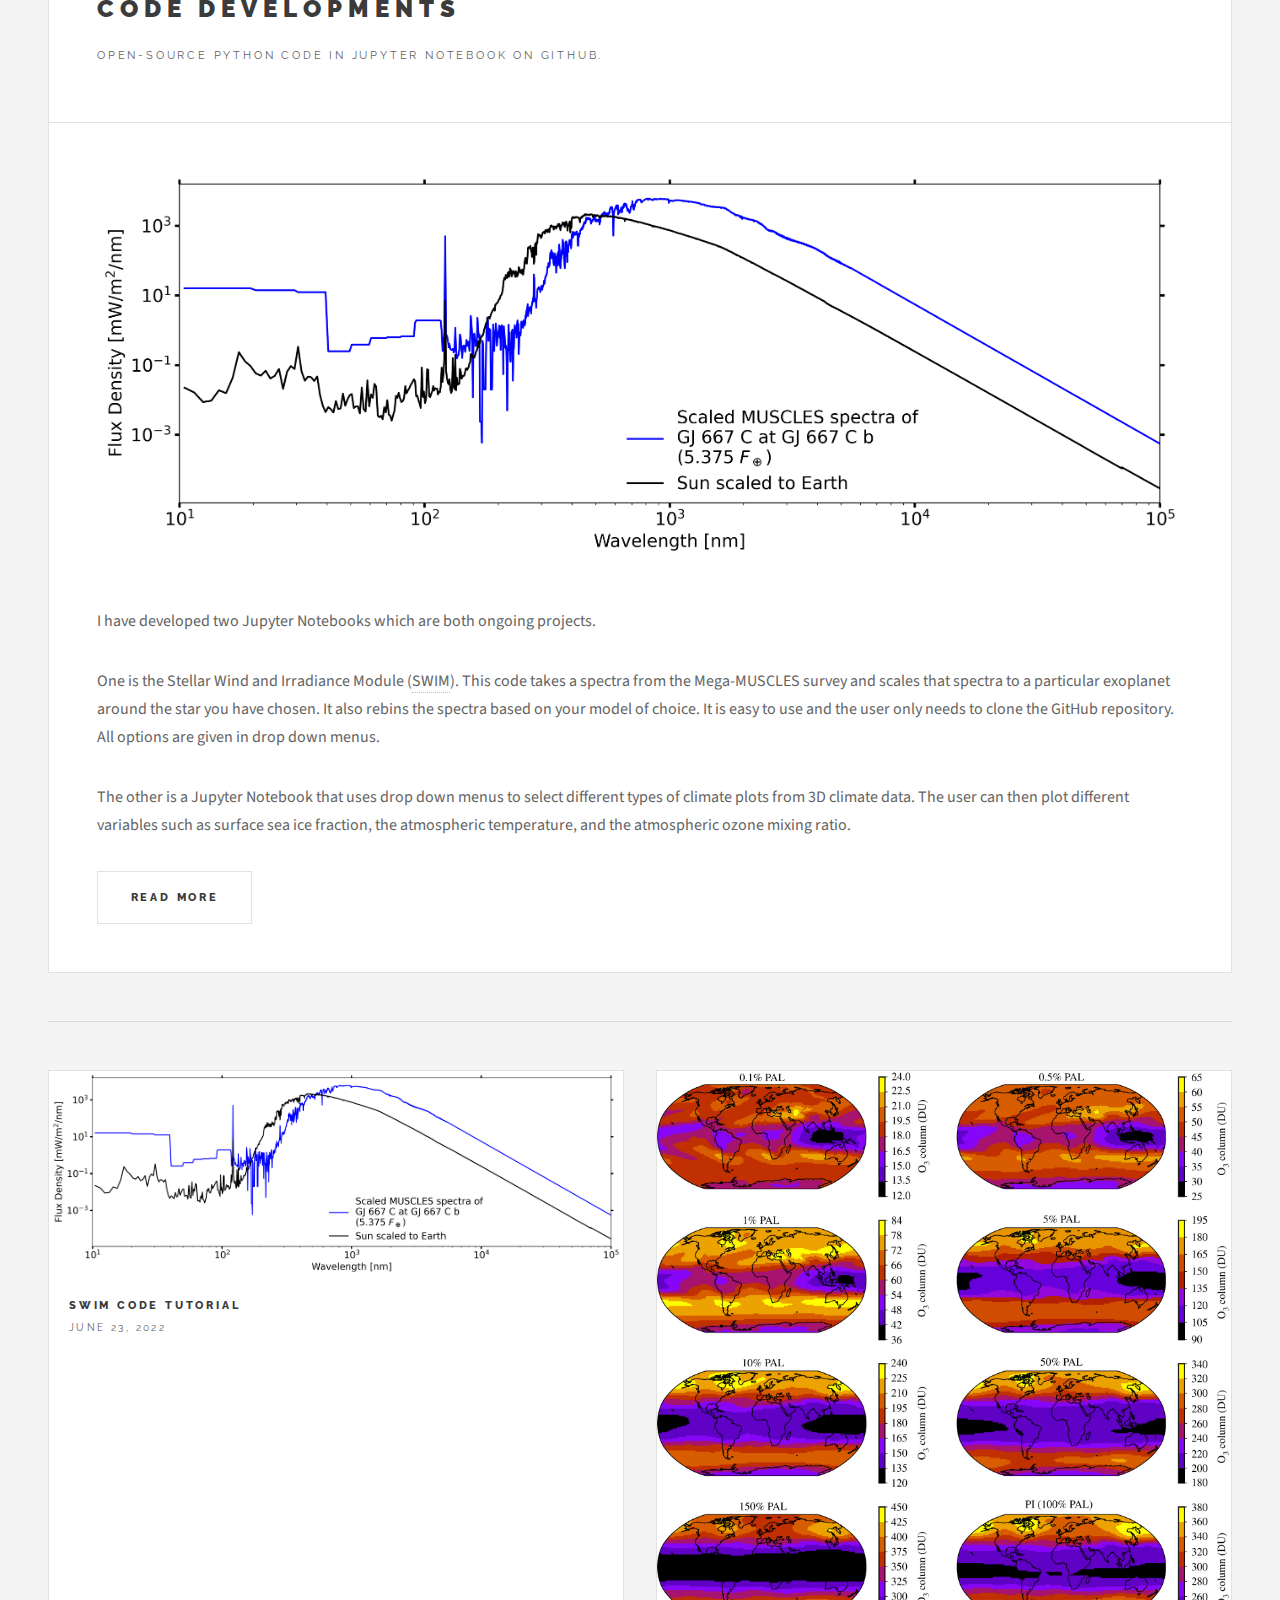
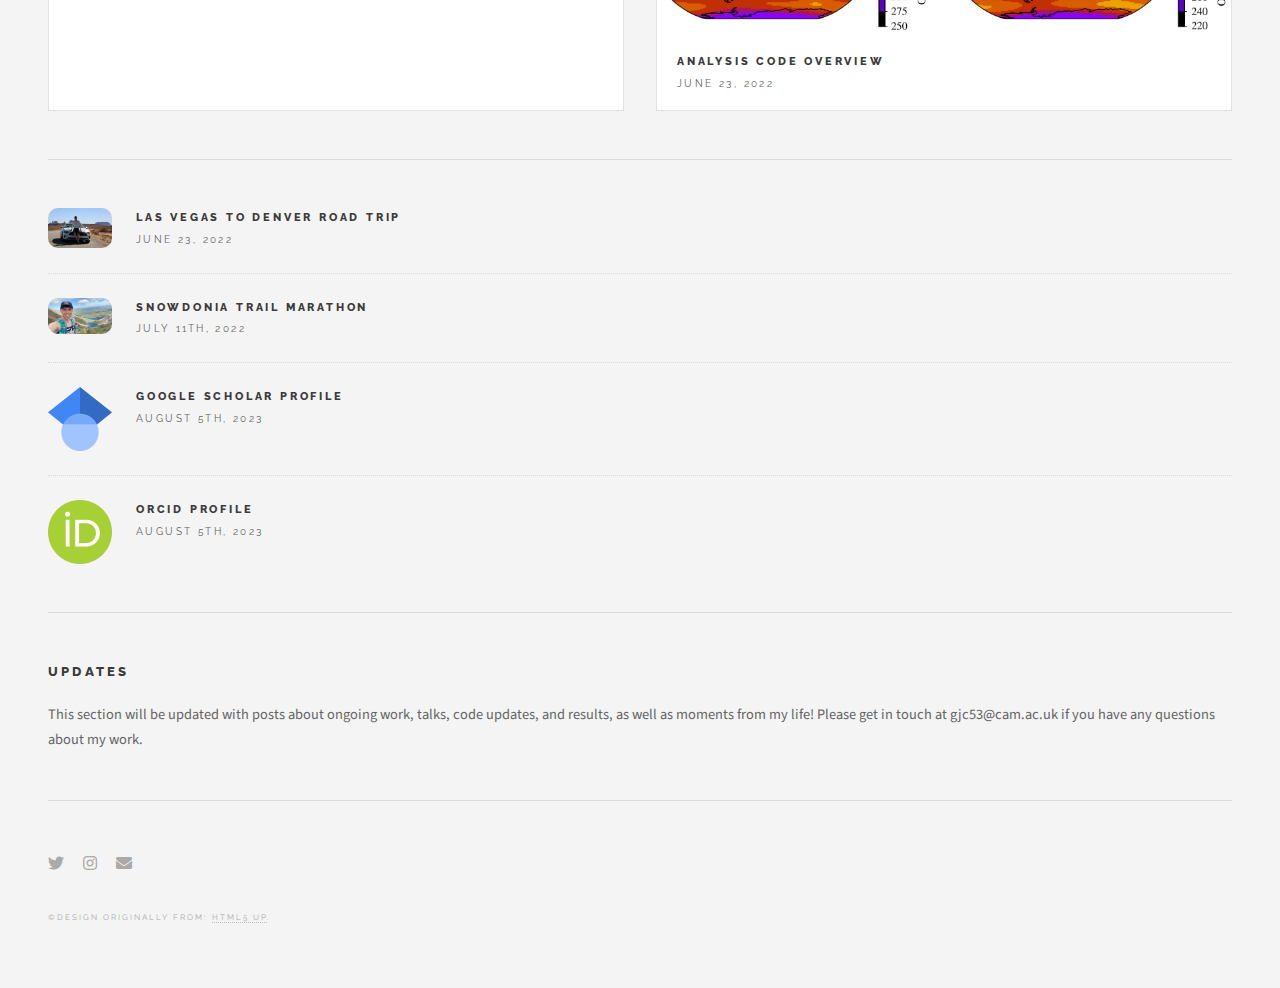
==== commit 1668cb0a: "Updating website" ====
--- a/index.html
+++ b/index.html
@@ -136,18 +136,18 @@
                                                                 <header>
                                                                         <div class="title">
                                                                                 <h2><a href="https://iopscience.iop.org/article/10.3847/1538-4357/ad8cda/meta">Modelling sub-Neptunes and Hyceans</a></h2>
-                                                                                <p>The James Webb Space Telescope (JWST) is transforming our understanding of temperate sub-Neptunes, starting with groundbreaking observations of K2-18 b, a habitable-zone sub-Neptune. By detecting methane (CH<sub>4</sub>) and carbon dioxide (CO<sub>2</sub>) and ruling out ammonia (NH₃) and carbon monoxide (CO), JWST's findings align with the concept of a Hycean world—a planet with a hydrogen-rich atmosphere and a potential habitable ocean.
+                                                                                <p>The James Webb Space Telescope (JWST) is transforming our understanding of temperate sub-Neptunes, starting with groundbreaking observations of K2-18 b, a habitable-zone sub-Neptune. By detecting methane (CH<sub>4</sub>) and carbon dioxide (CO<sub>2</sub>) and not detecting (NH<sub>3</sub>) and carbon monoxide (CO), JWST's findings align with the concept of a Hycean world—a planet with a hydrogen-rich atmosphere and a potential habitable ocean.
 </p>
-<p>However, recent research suggests these findings might also fit a mini-Neptune scenario, leading to further investigation. Using independent photochemical modeling, we analyzed how key factors like atmospheric chemistry, stellar radiation, and surface properties influence K2-18 b's observed abundances.</p>
-
-<p>Our results indicate that the mini-Neptune scenario is unlikely to explain the data, while both inhabited and uninhabited Hycean models fit better. An uninhabited Hycean world explains most observations, though CH<sub>4</sub> levels remain challenging to match. In an inhabited scenario, CH<sub>4</sub> could be biogenic, supporting the possibility of life.</p>
+<p>However, recent research suggests these findings might also fit a mini-Neptune scenario (amongst other scenarios). Using independent photochemical modeling, we analyzed how key factors like atmospheric chemistry, stellar radiation, and surface properties influence K2-18 b's observed abundances.</p>
+
+<p>Our results indicate that the mini-Neptune scenario currently does not explain the data, while both inhabited and uninhabited Hycean models fit better. An uninhabited Hycean world explains most observations, though CH<sub>4</sub> levels remain challenging to match. In an inhabited scenario, CH<sub>4</sub> could be biogenic although caution must be urged with such an explanation.</p>
 
 <p>This study highlights the need for detailed modeling to interpret chemical signatures and advance our search for life on exoplanets.</p>
                                                                 </header>
                                                                 <a href="https://iopscience.iop.org/article/10.3847/1538-4357/ad8cda/meta" class="image featured"><img src="images/Uninhabited_hycean.jpg" alt="" /></a>
                                                                 <footer>
                                                                         <ul class="actions">
-                                                                                <li><a href="Work.html" class="button large">Read more</a></li>
+                                                                                <li><a href="https://iopscience.iop.org/article/10.3847/1538-4357/ad8cda/meta" class="button large">Read more</a></li>
                                                                         </ul>
                                                                 </footer>
                                                         </article>
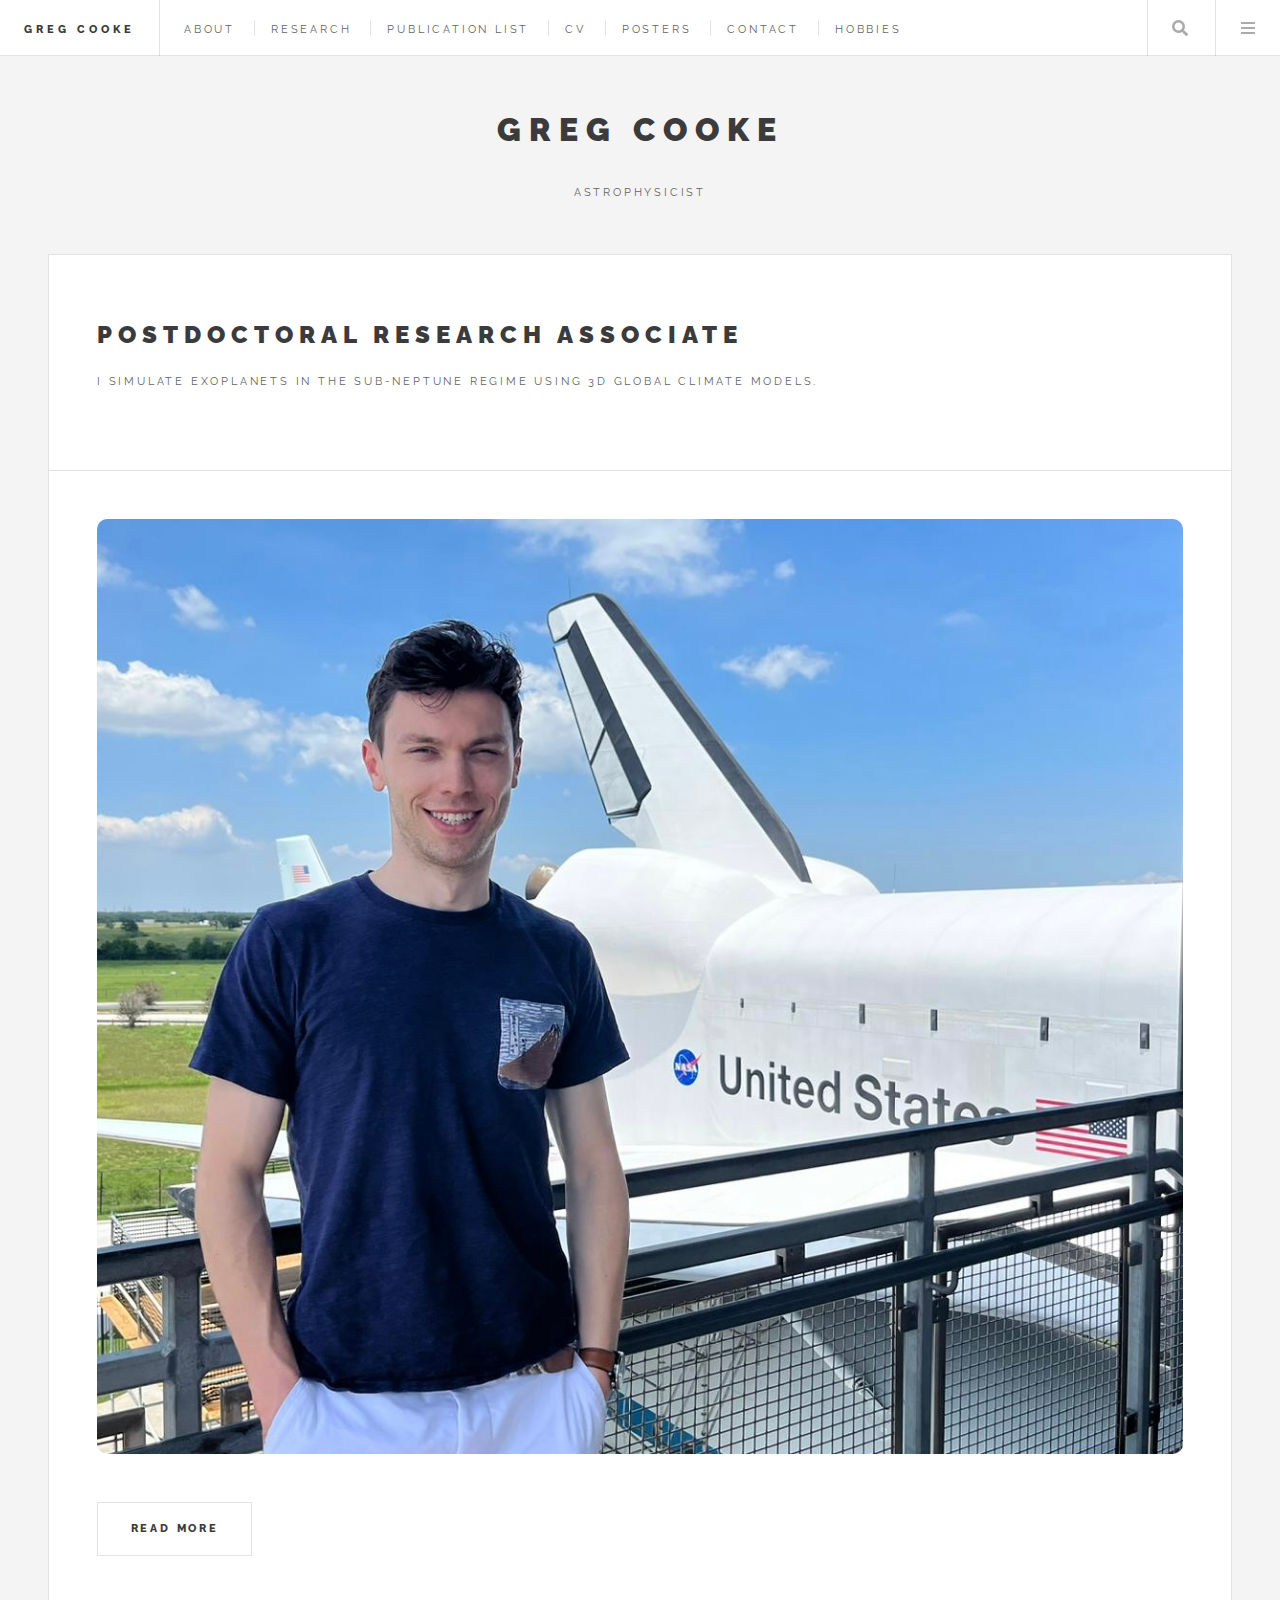
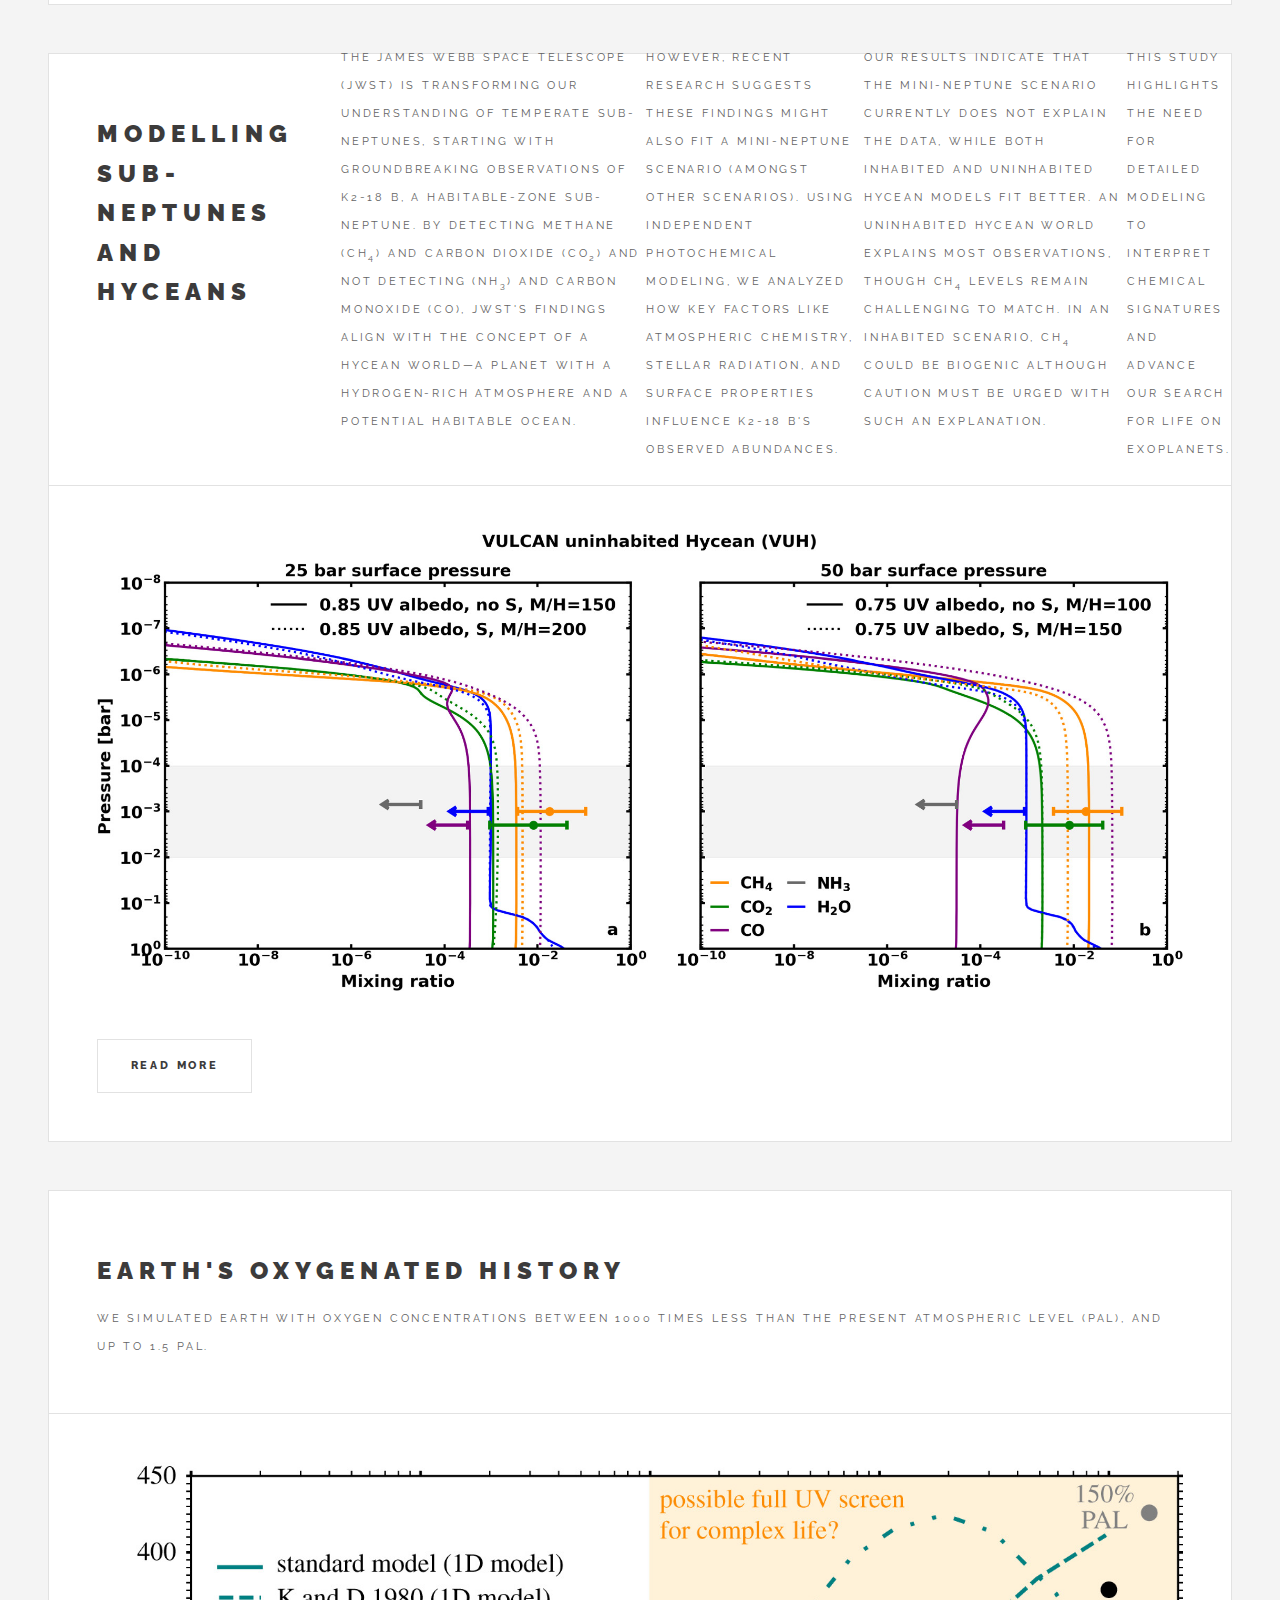
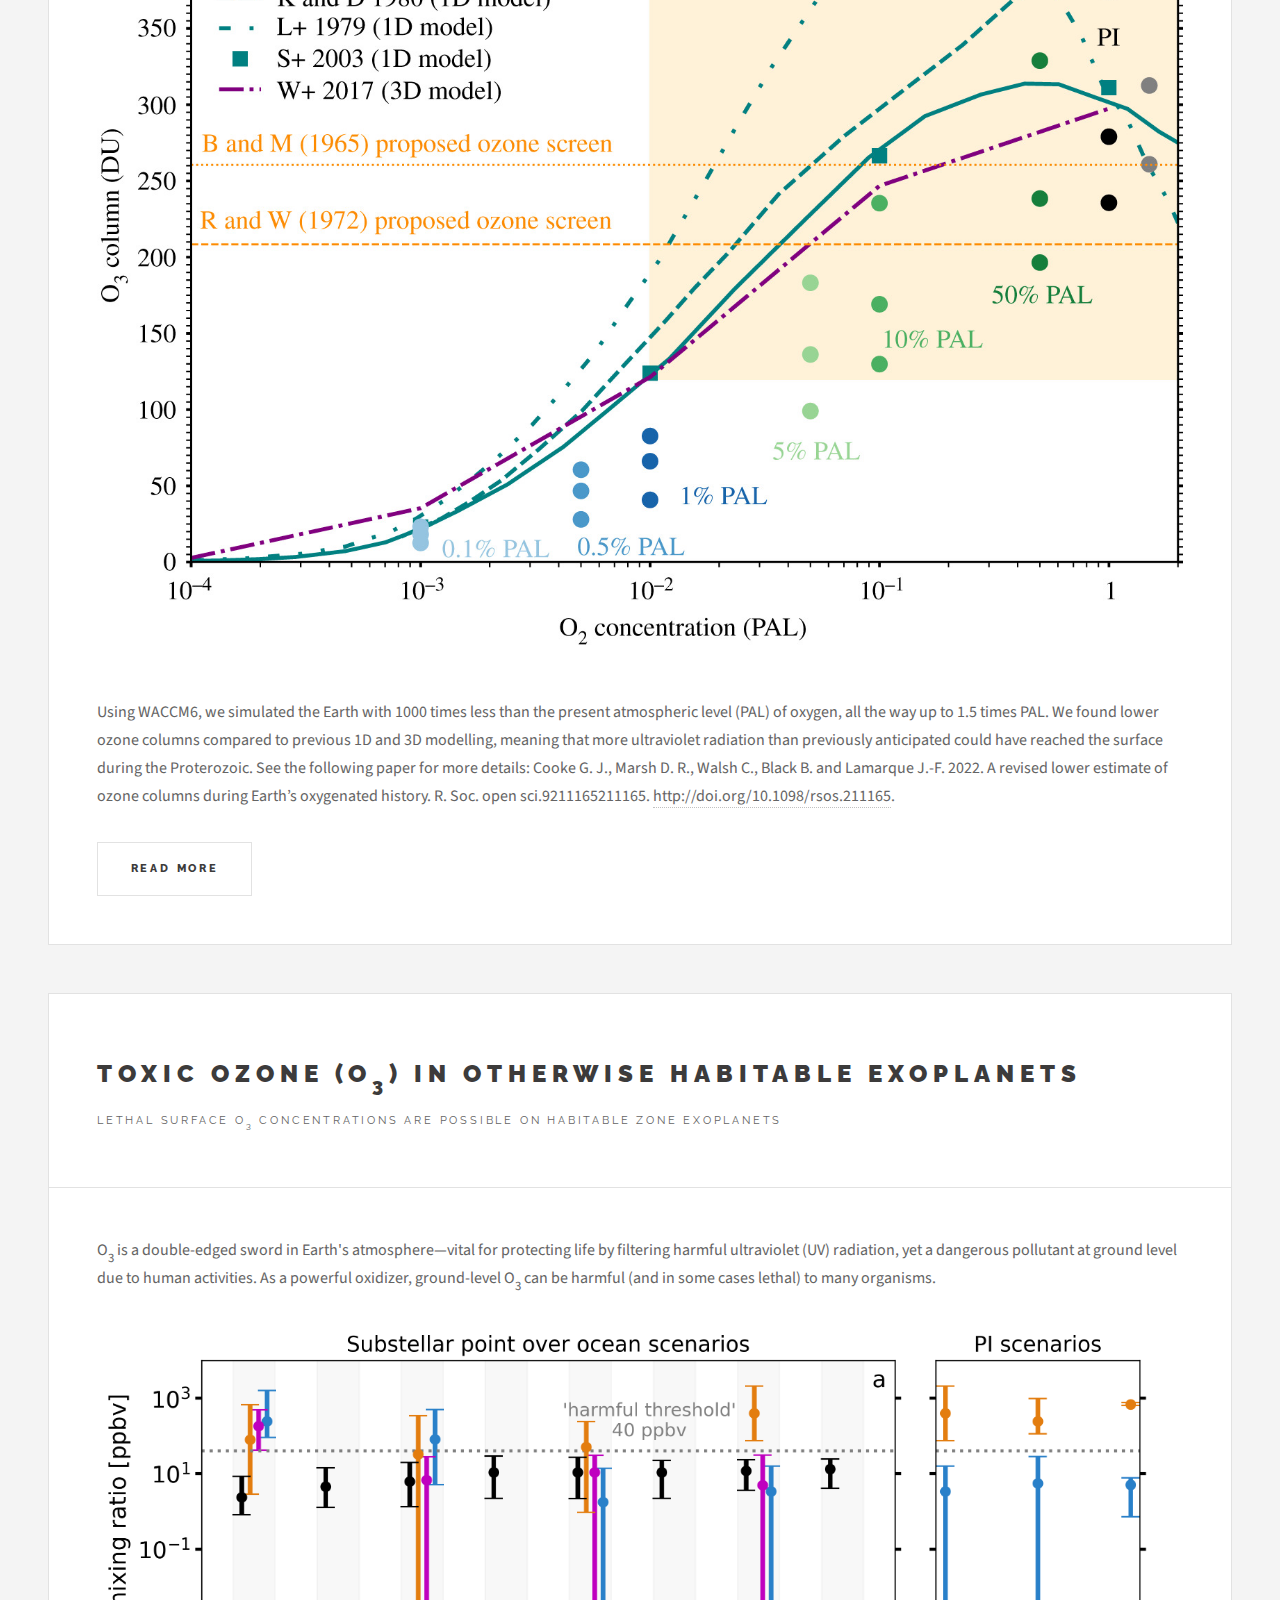
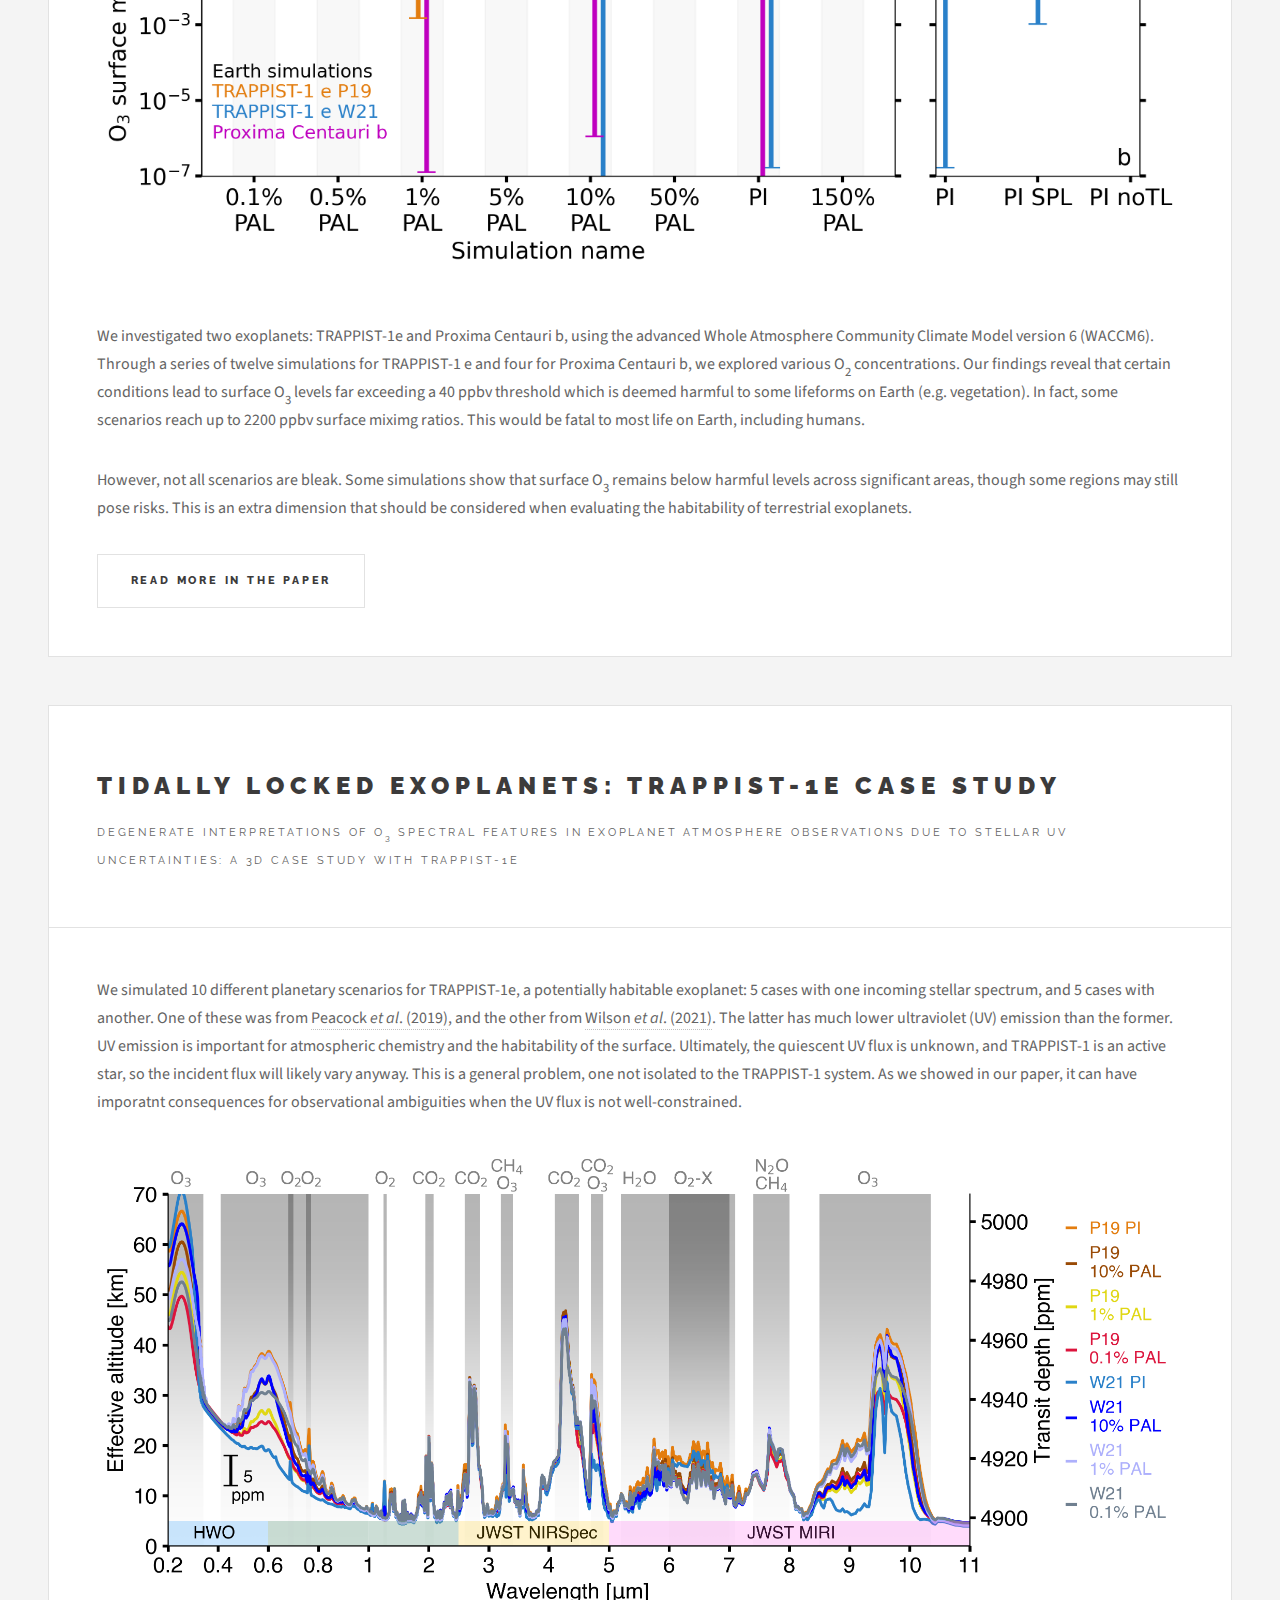
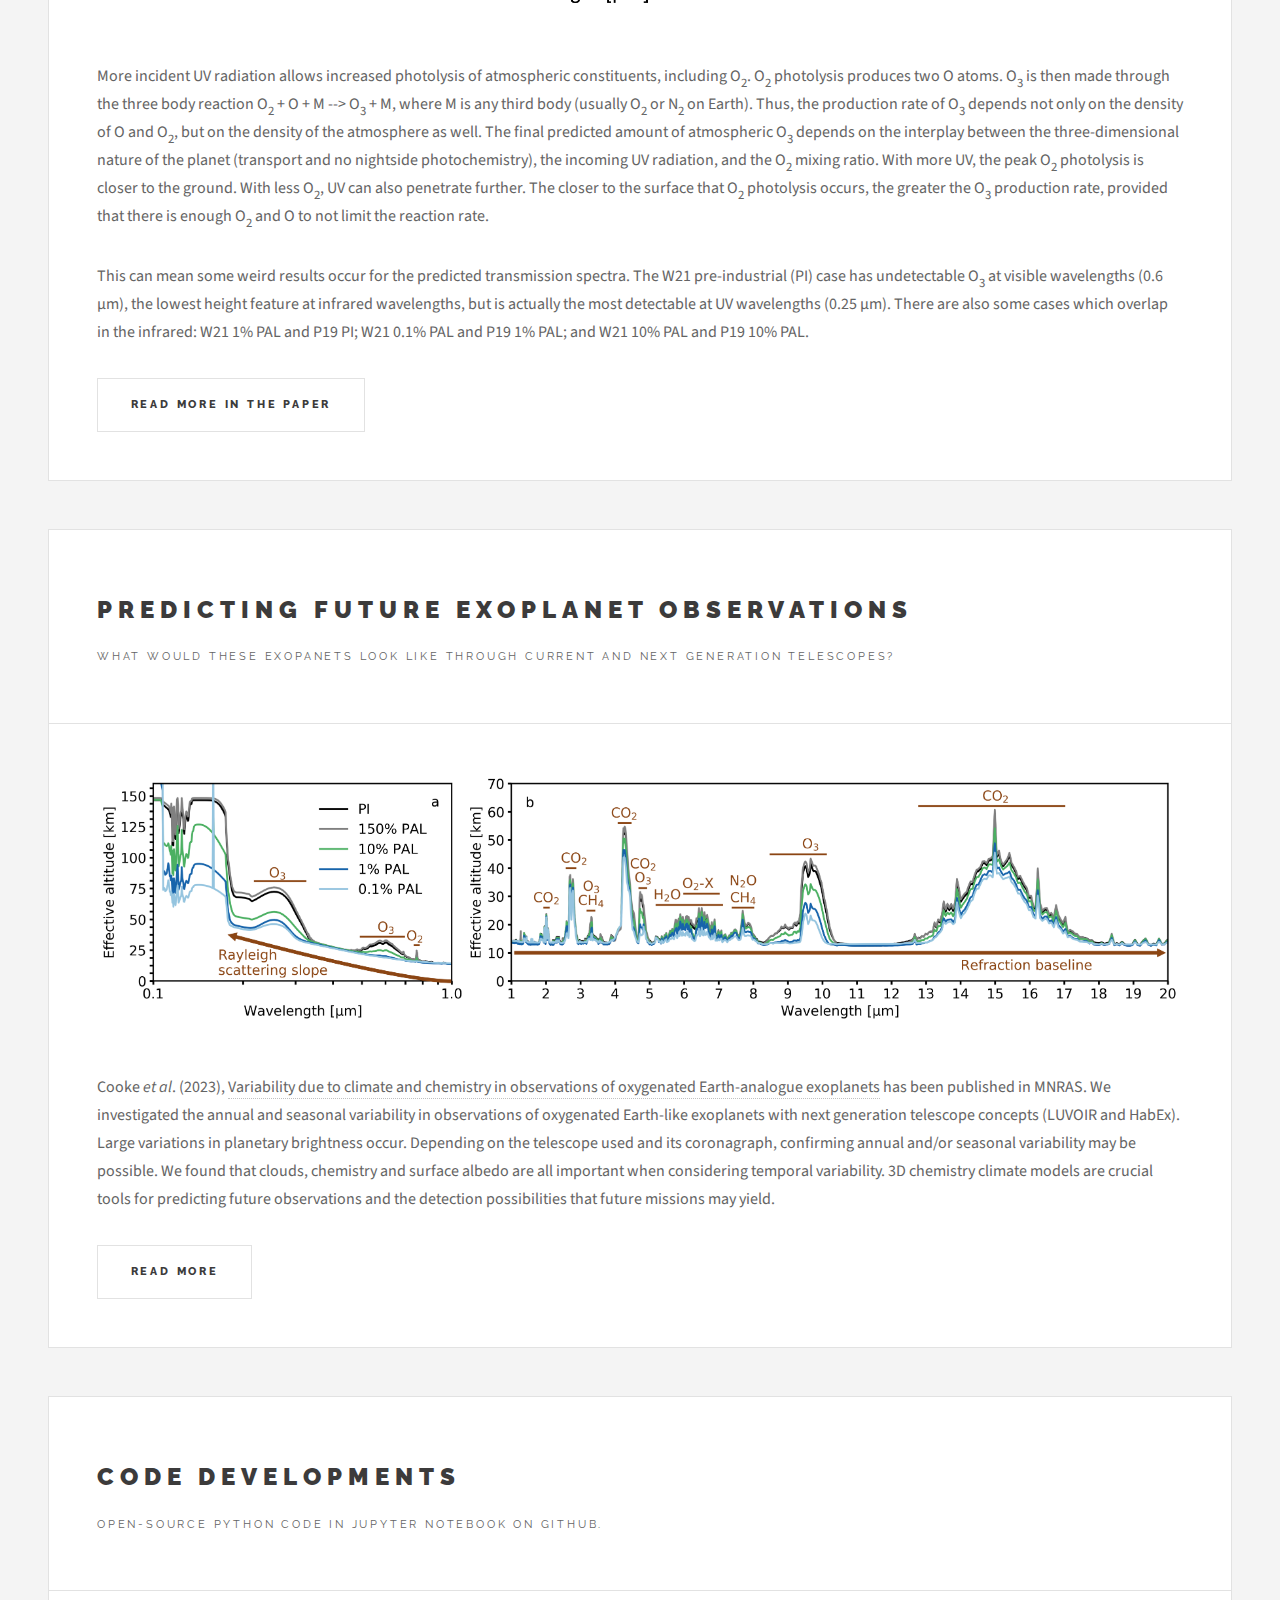
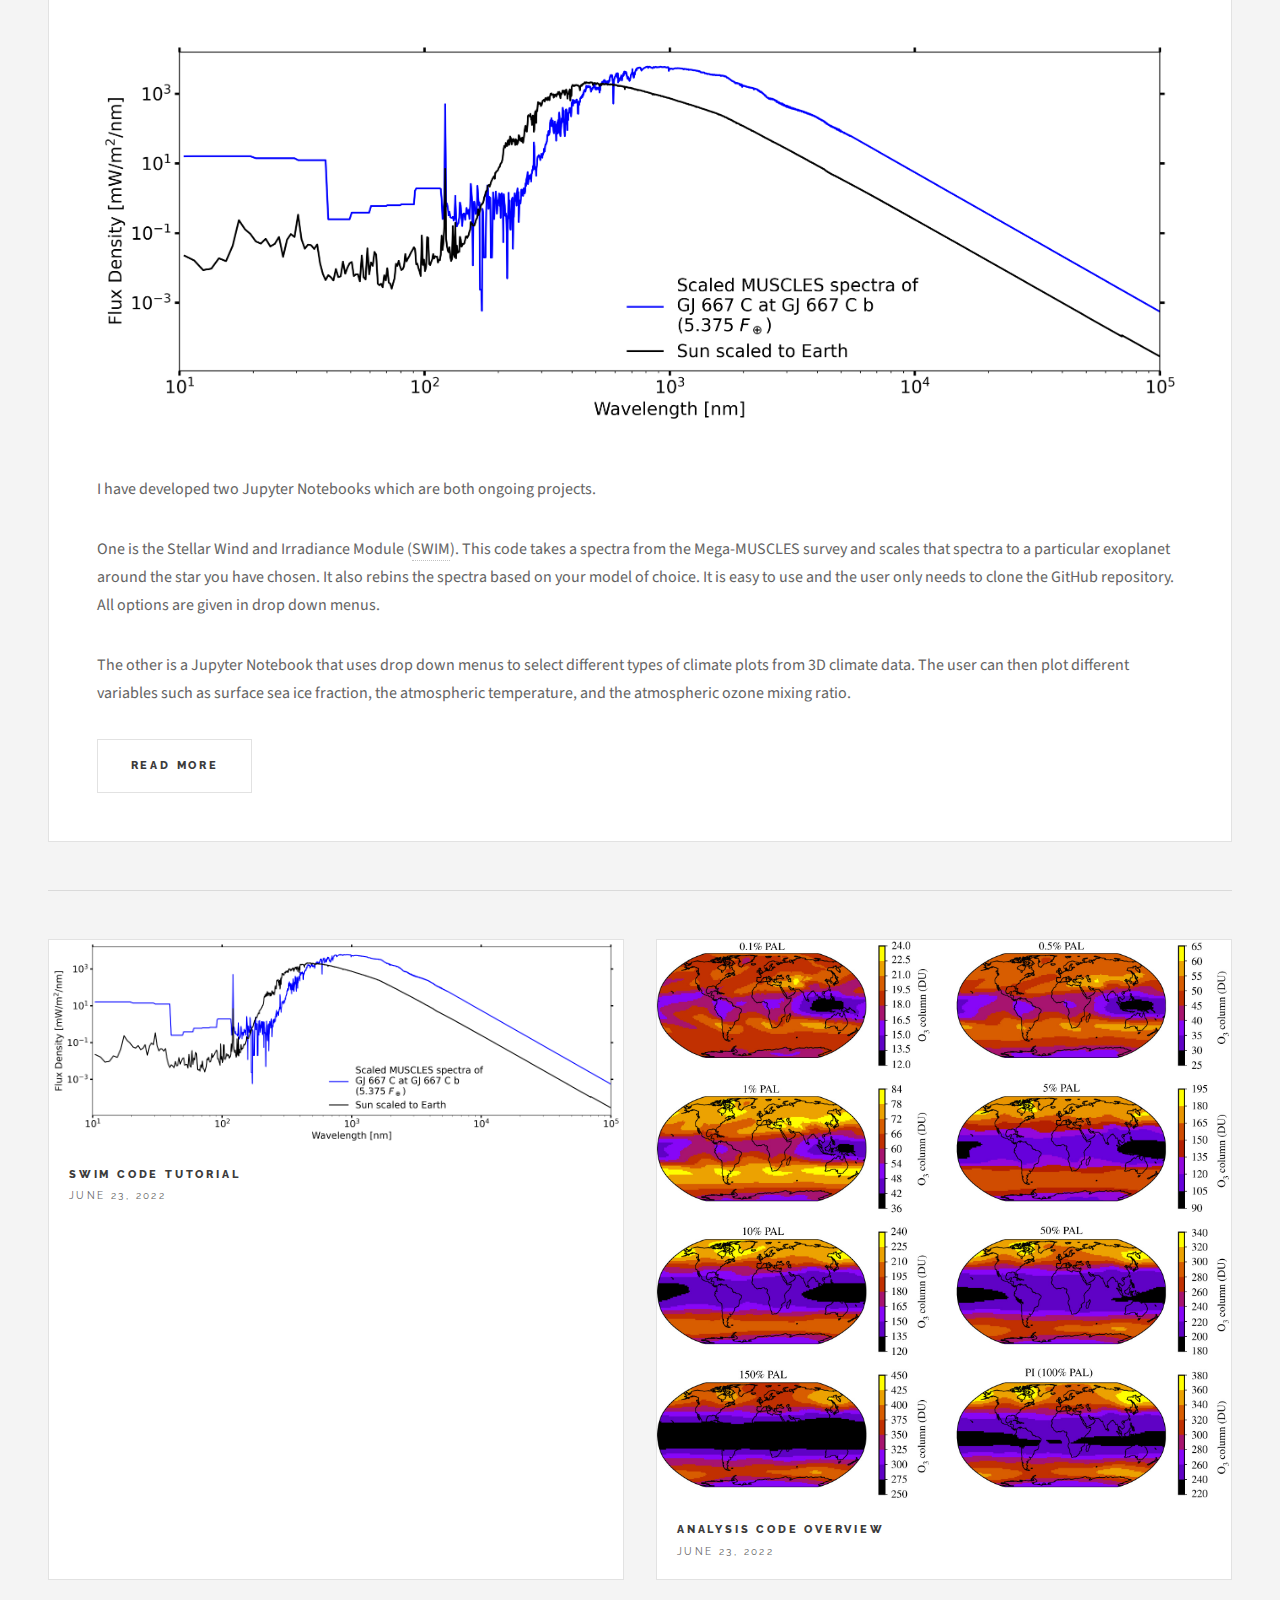
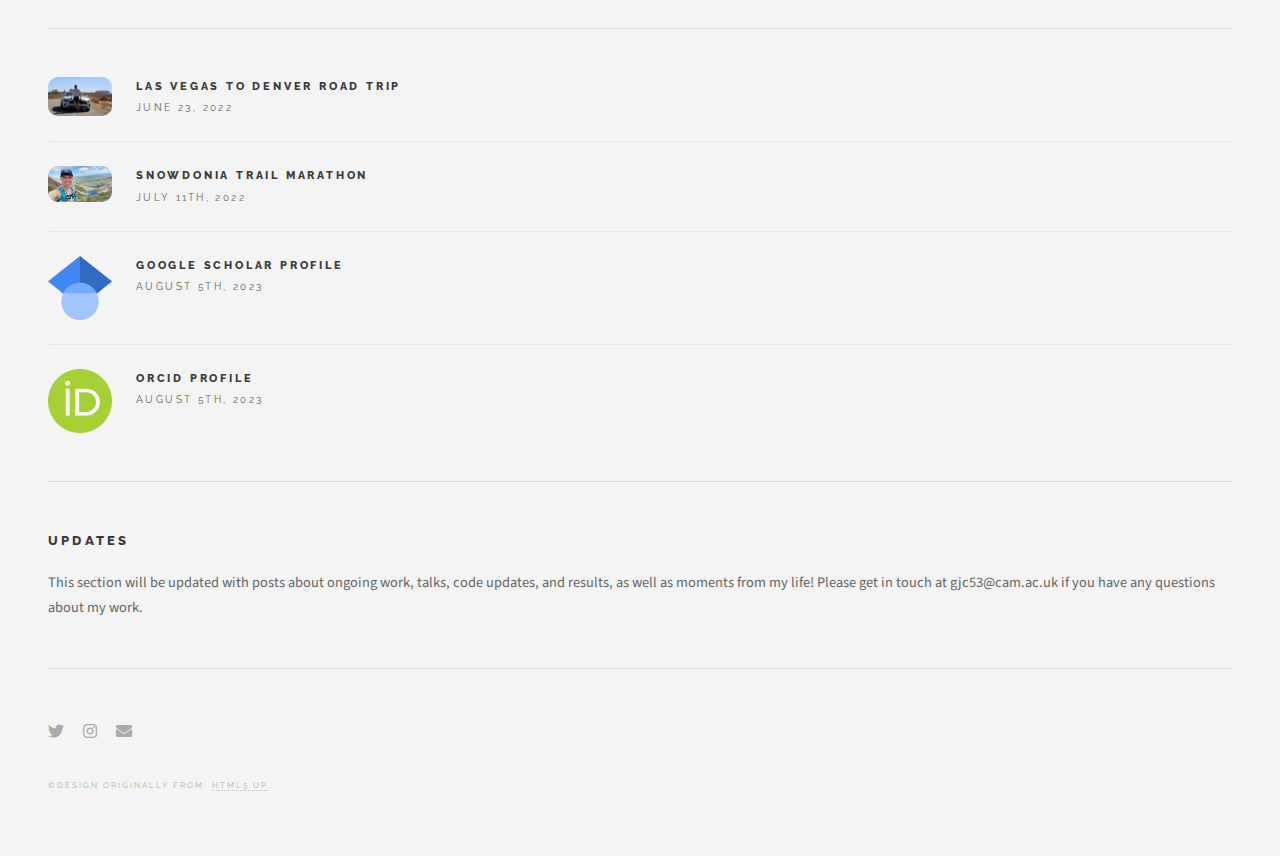
==== commit c2c3e63d: "Updating website" ====
--- a/index.html
+++ b/index.html
@@ -136,6 +136,7 @@
                                                                 <header>
                                                                         <div class="title">
                                                                                 <h2><a href="https://iopscience.iop.org/article/10.3847/1538-4357/ad8cda/meta">Modelling sub-Neptunes and Hyceans</a></h2>
+</div>
                                                                                 <p>The James Webb Space Telescope (JWST) is transforming our understanding of temperate sub-Neptunes, starting with groundbreaking observations of K2-18 b, a habitable-zone sub-Neptune. By detecting methane (CH<sub>4</sub>) and carbon dioxide (CO<sub>2</sub>) and not detecting (NH<sub>3</sub>) and carbon monoxide (CO), JWST's findings align with the concept of a Hycean world—a planet with a hydrogen-rich atmosphere and a potential habitable ocean.
 </p>
 <p>However, recent research suggests these findings might also fit a mini-Neptune scenario (amongst other scenarios). Using independent photochemical modeling, we analyzed how key factors like atmospheric chemistry, stellar radiation, and surface properties influence K2-18 b's observed abundances.</p>
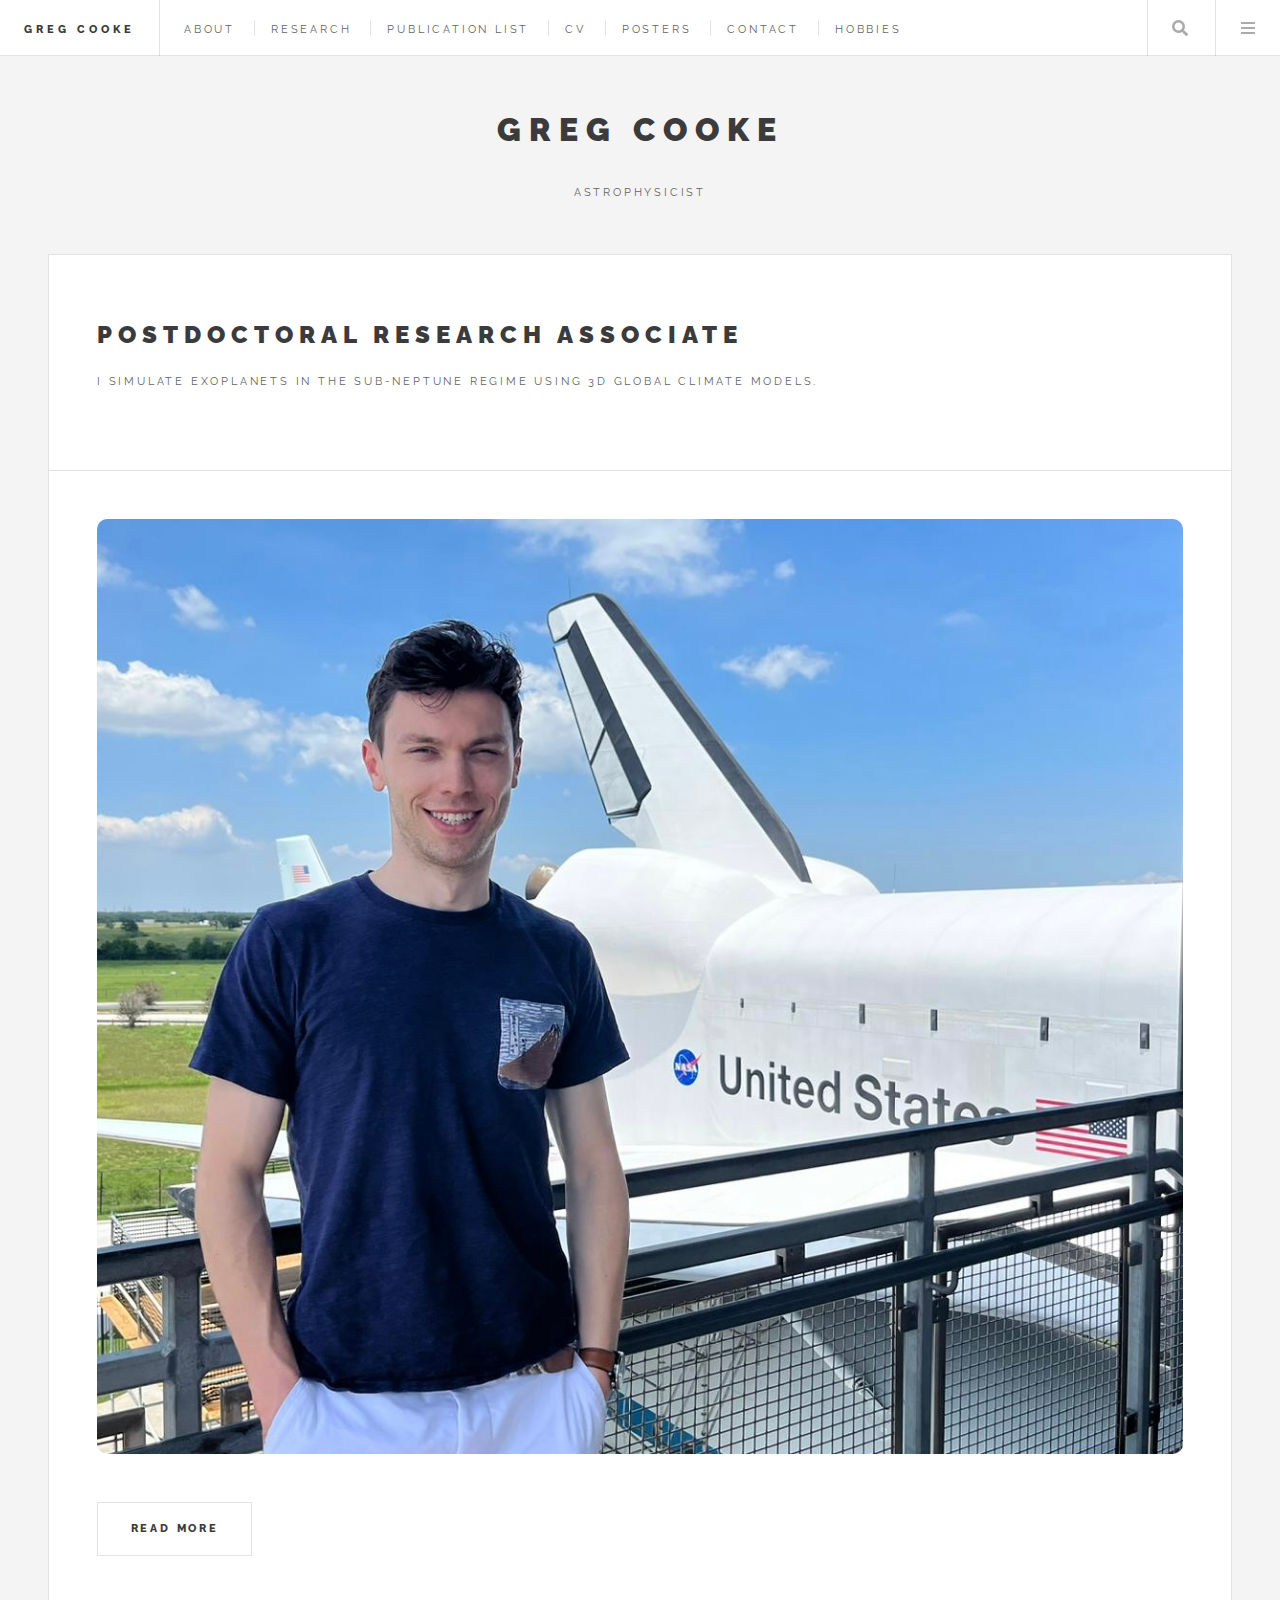
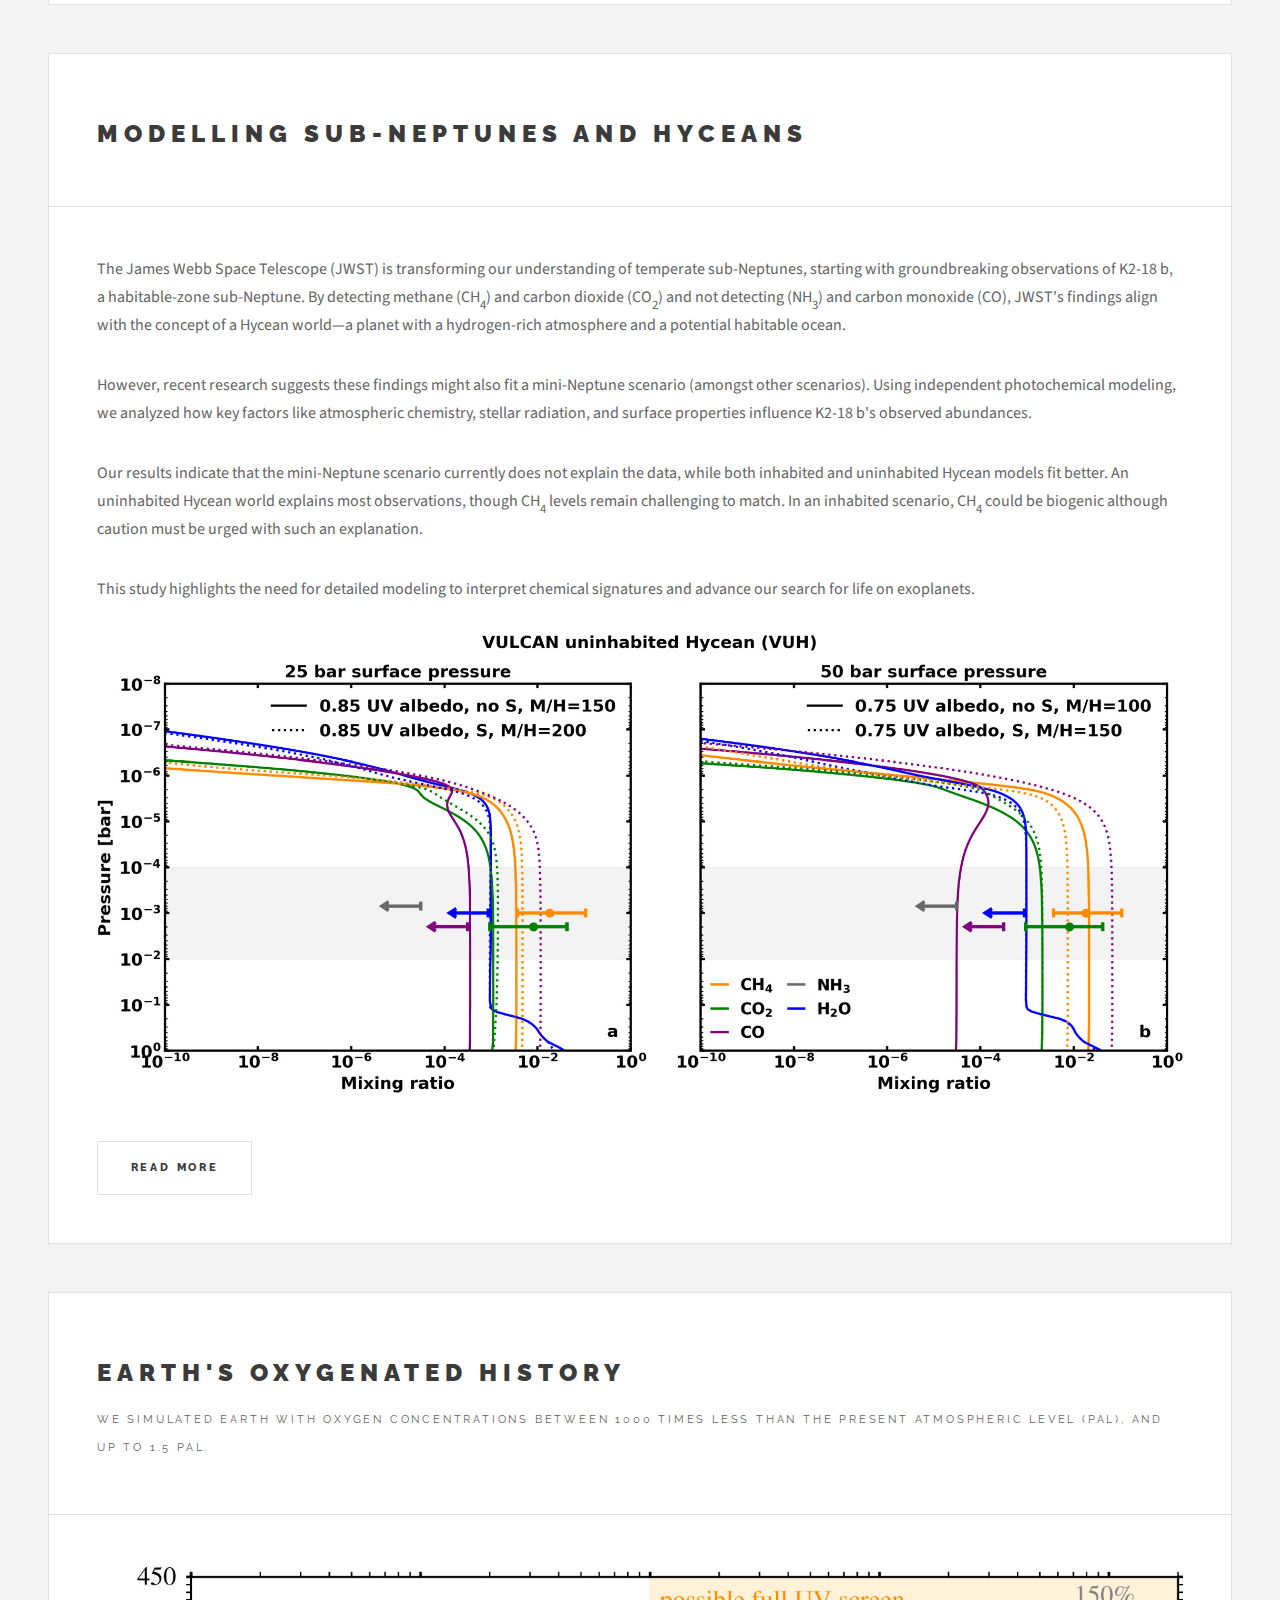
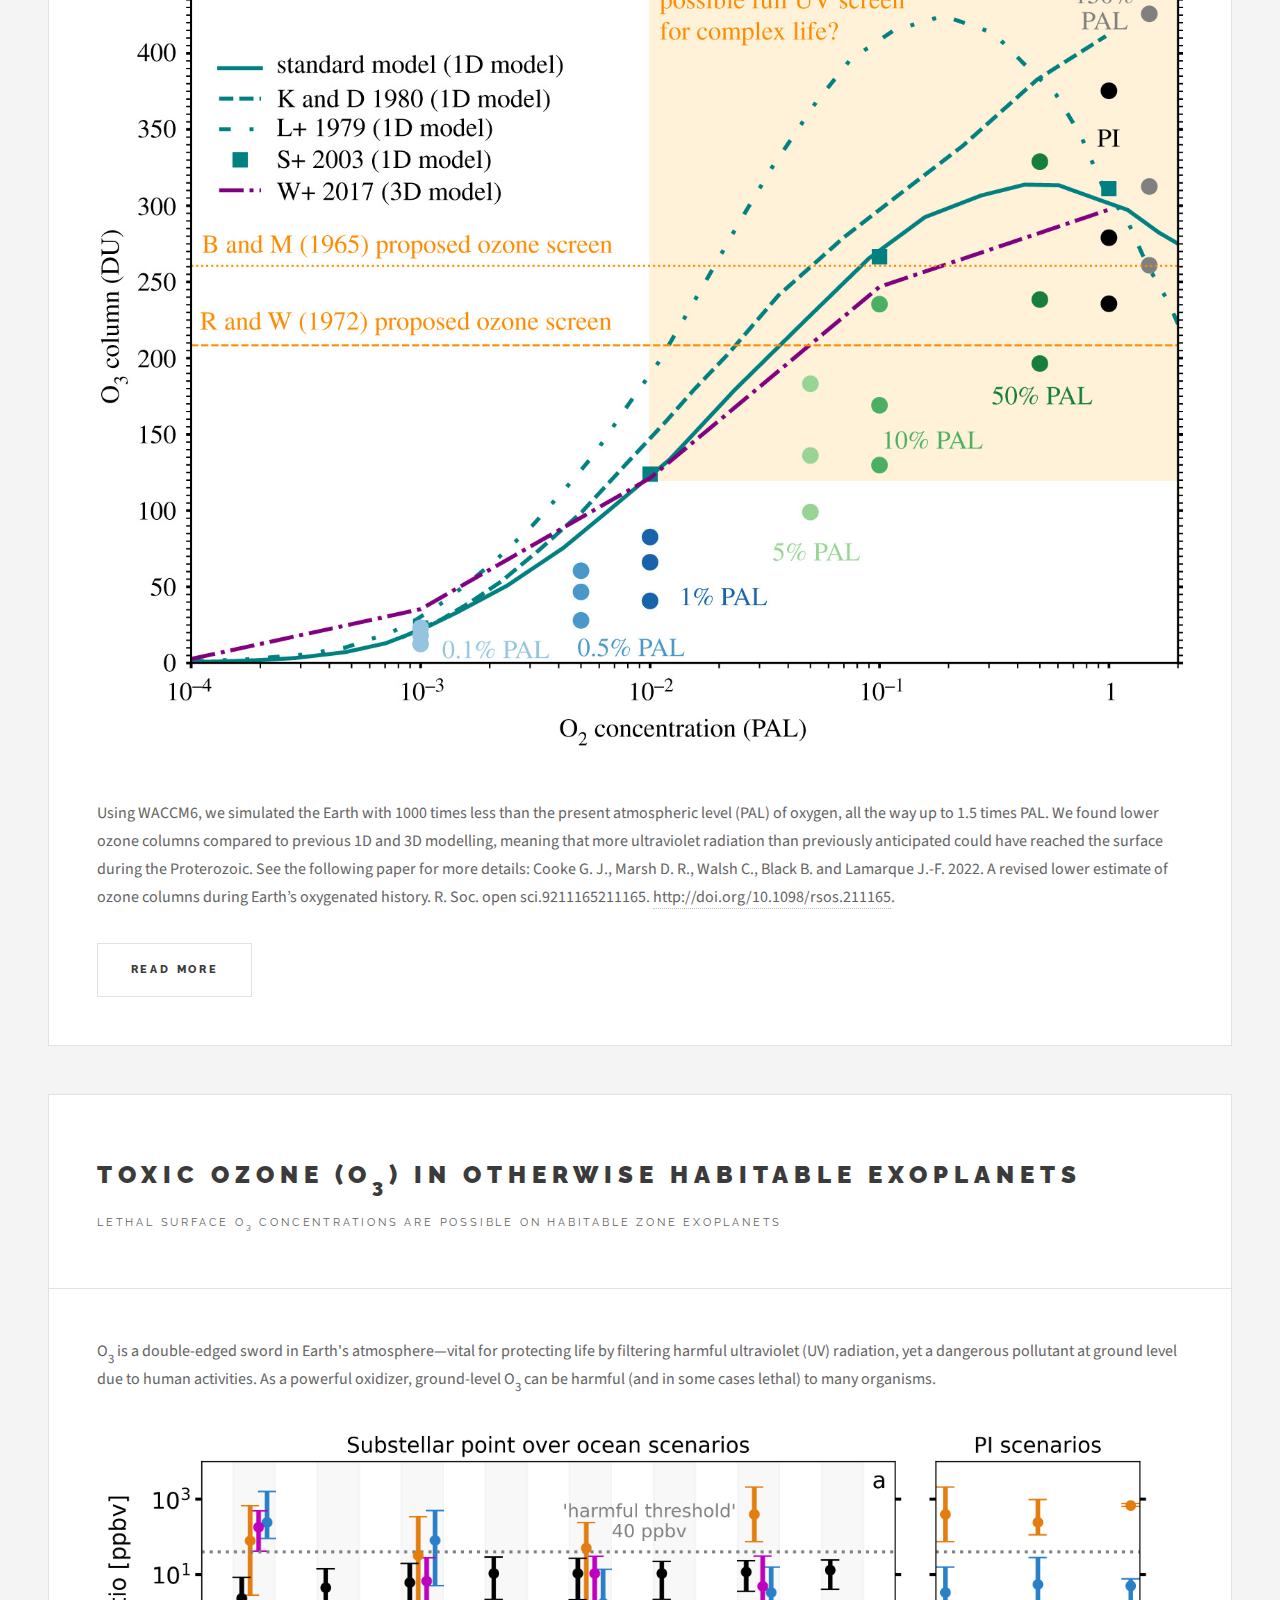
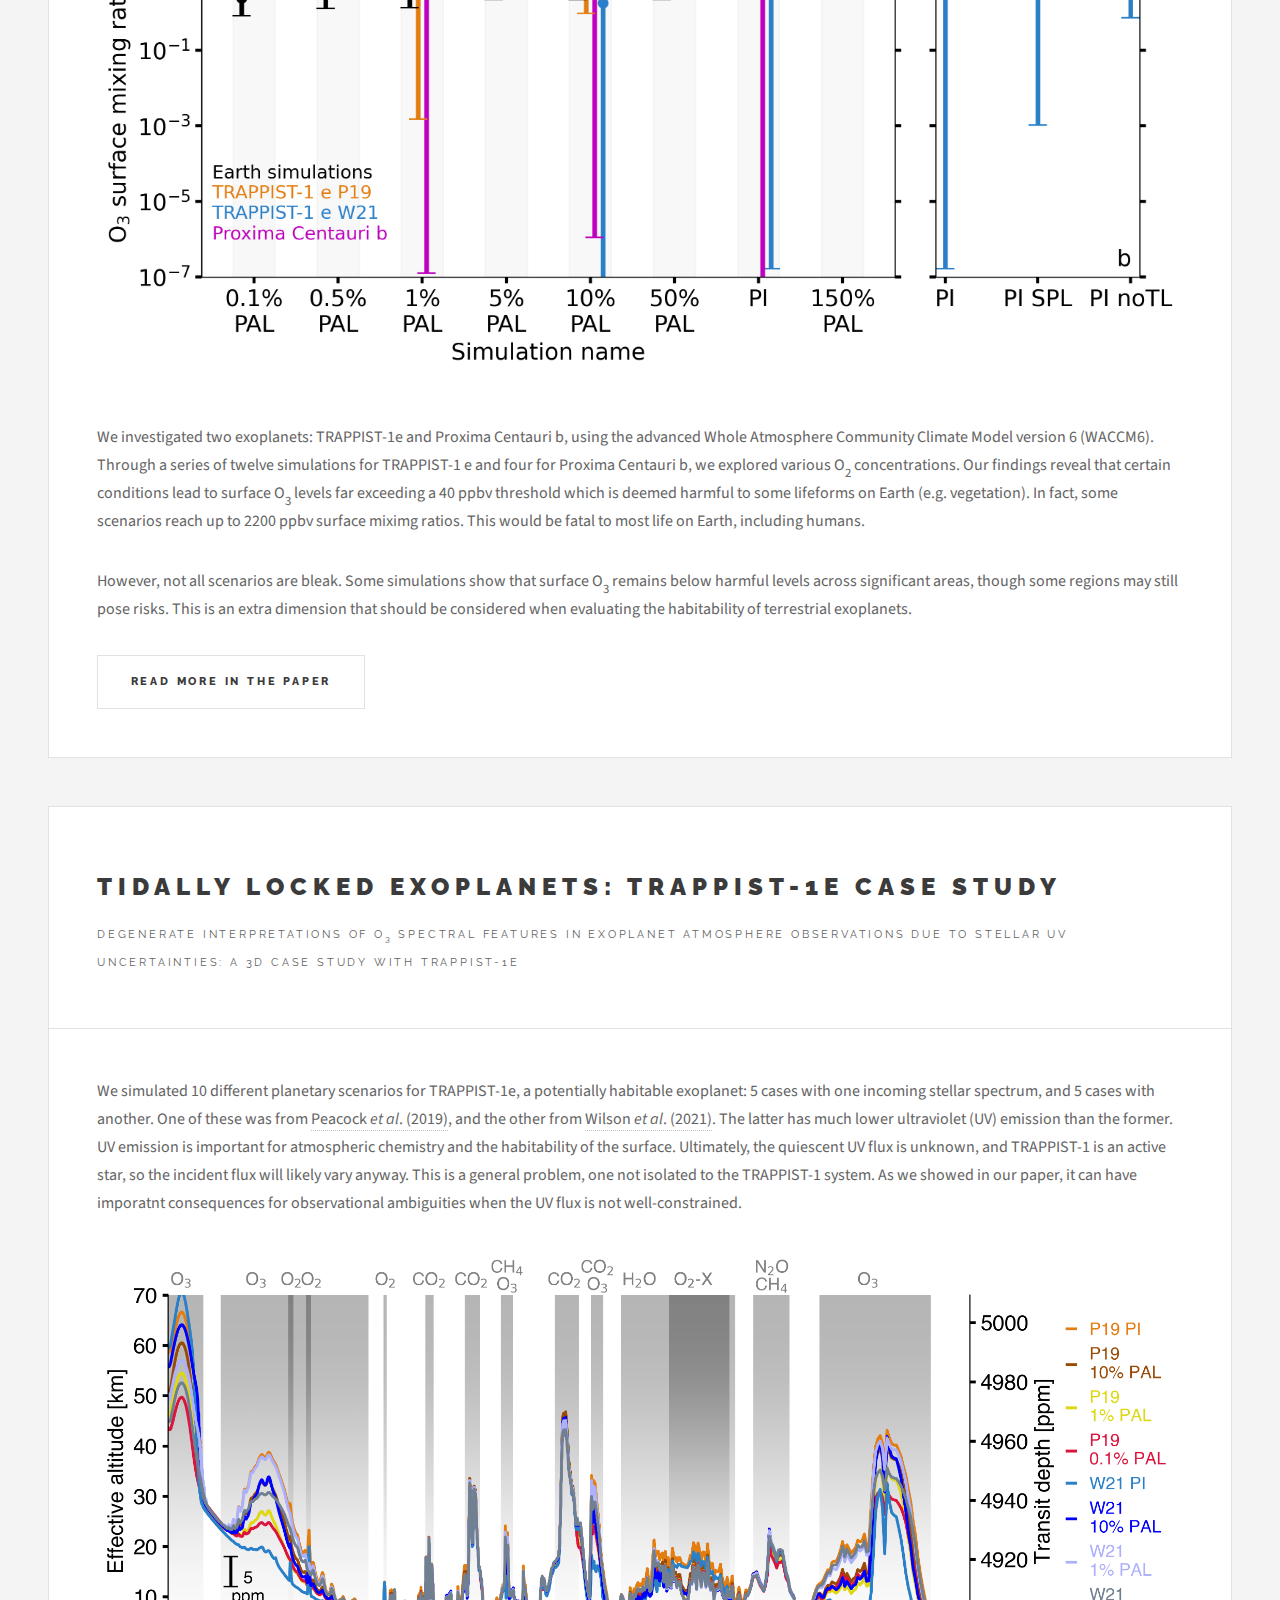
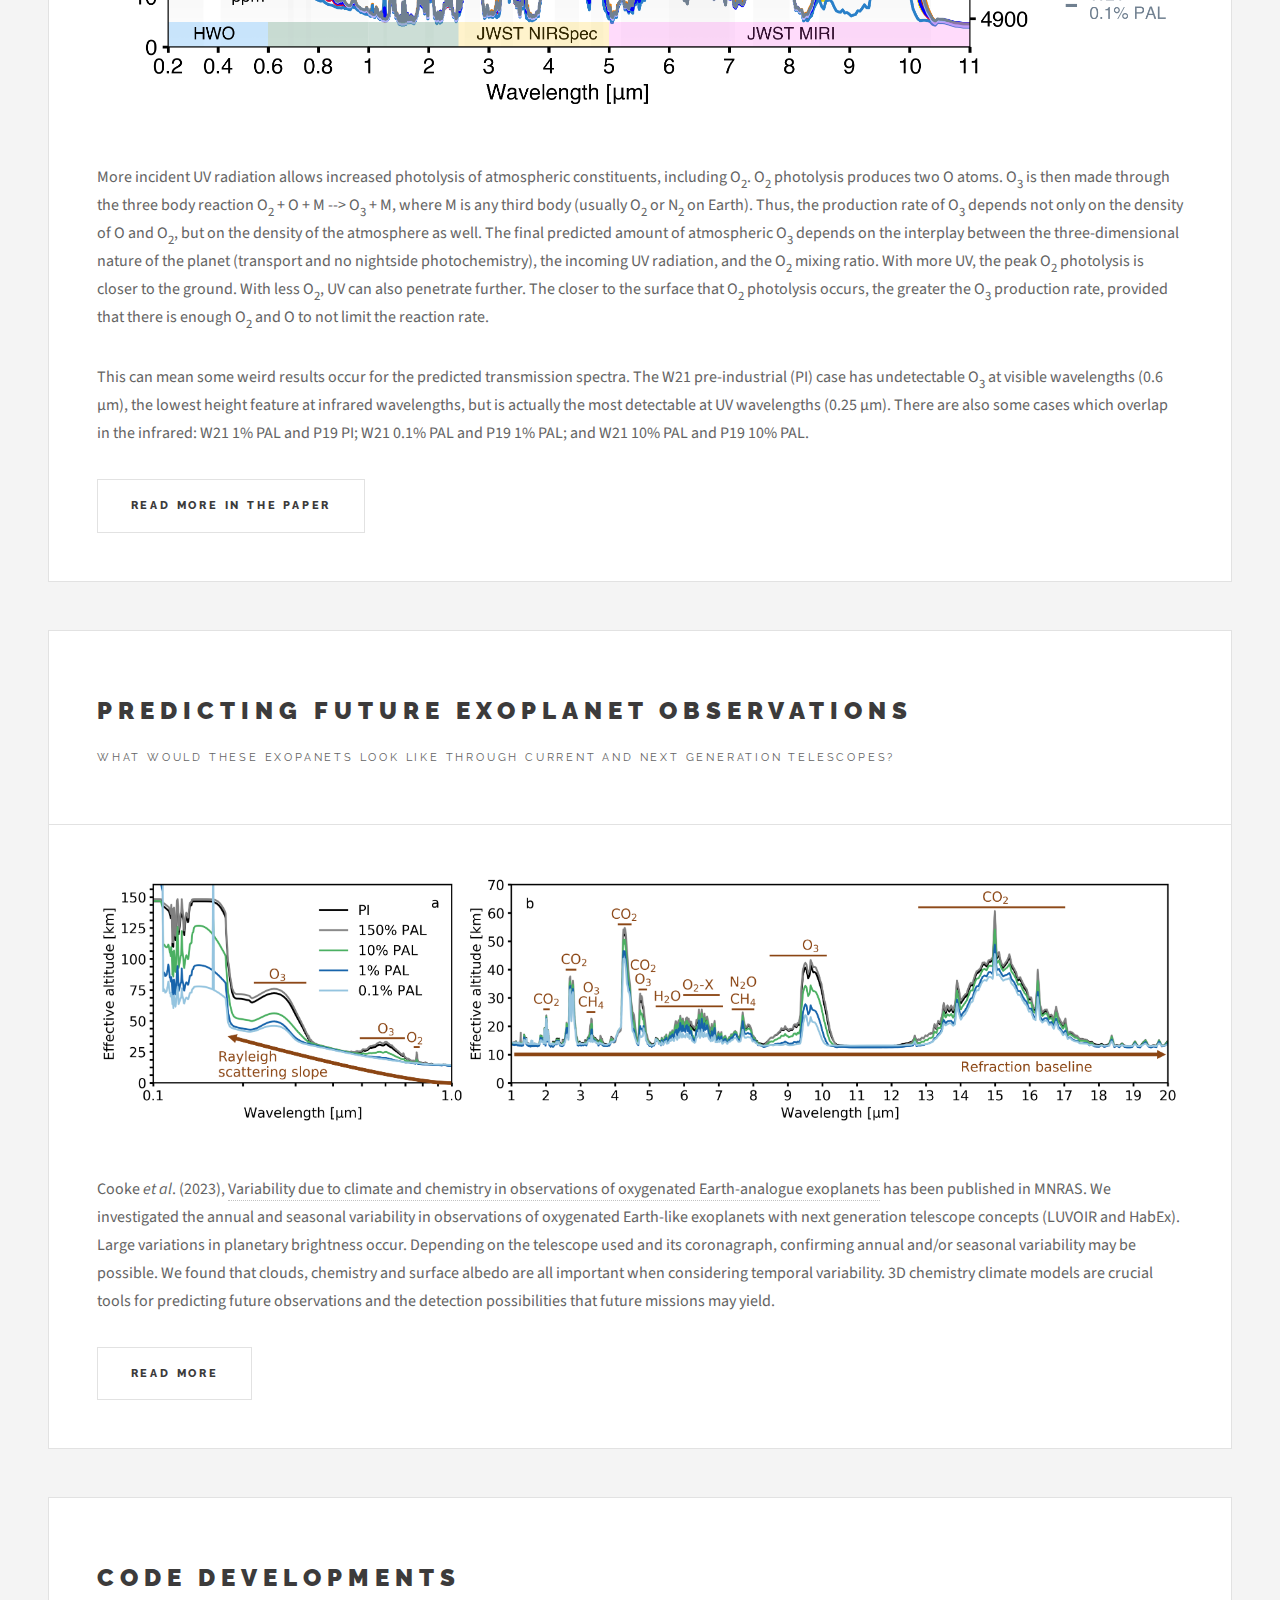
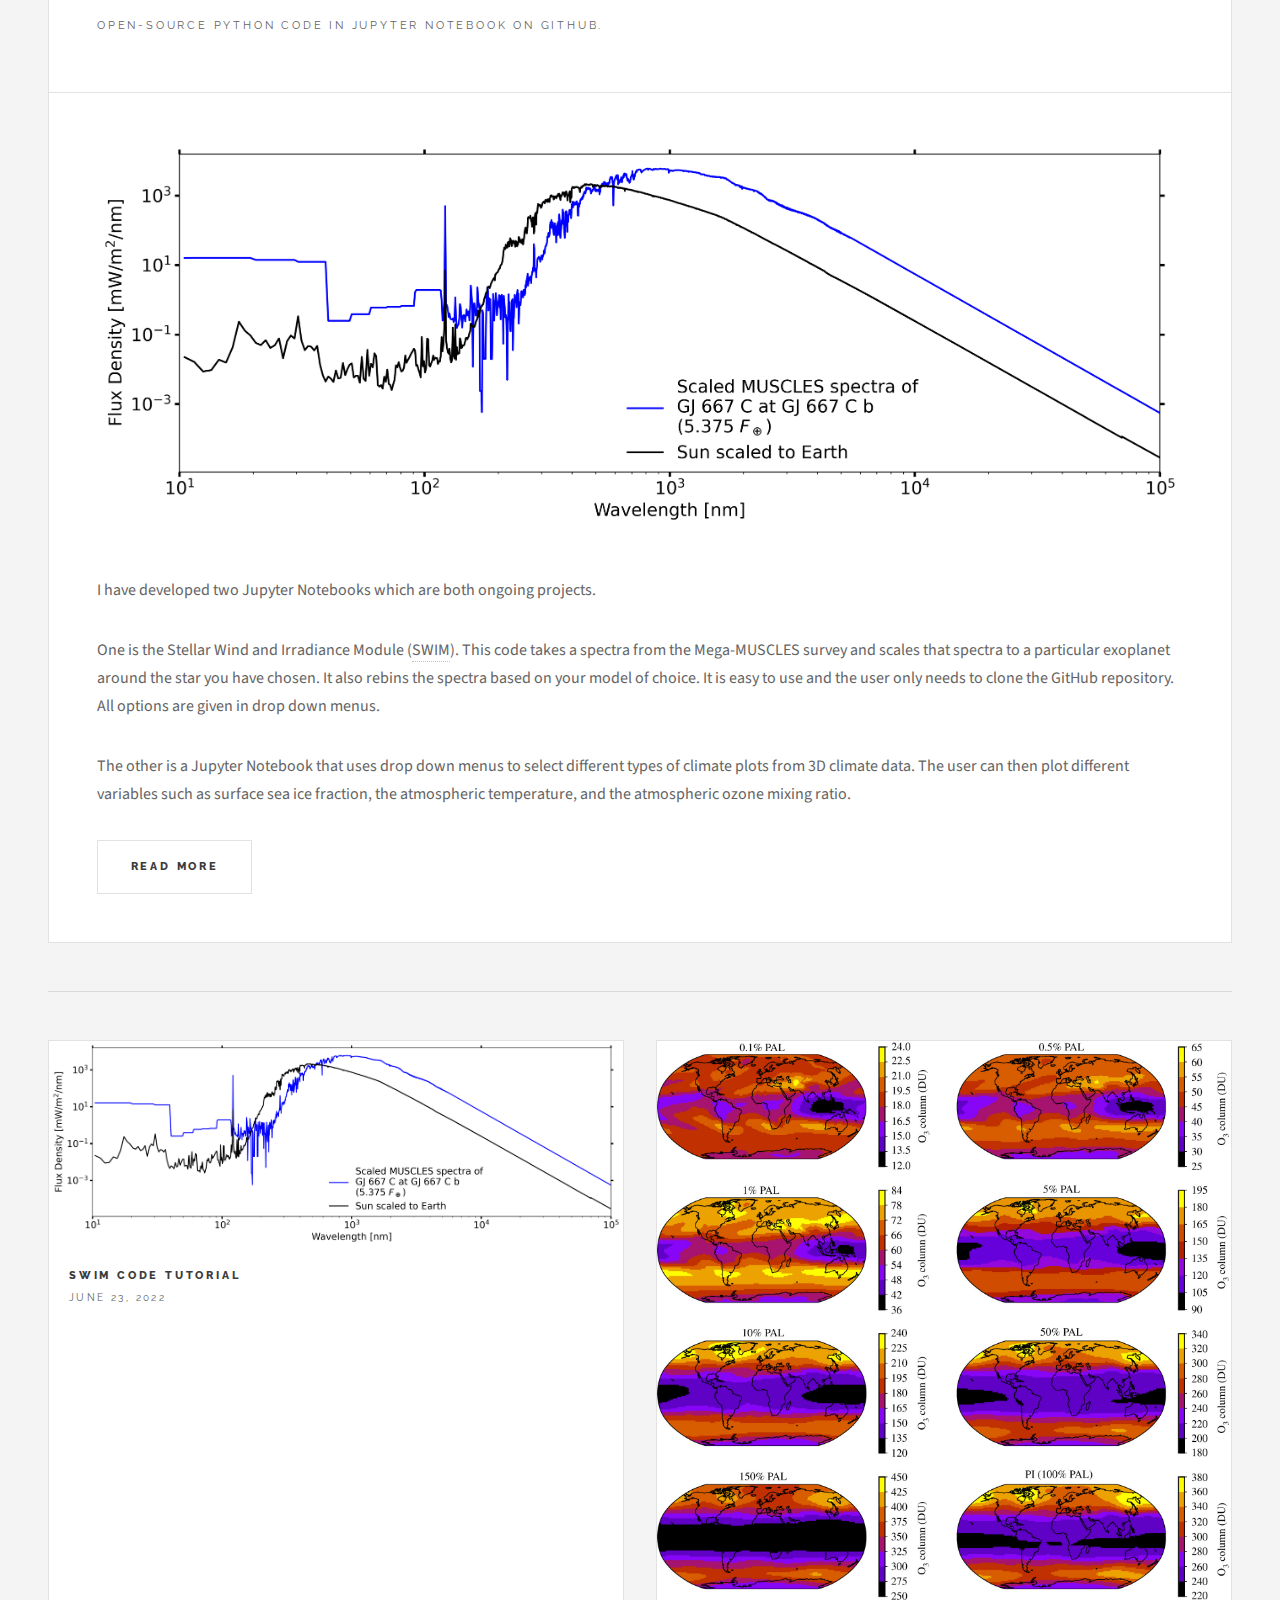
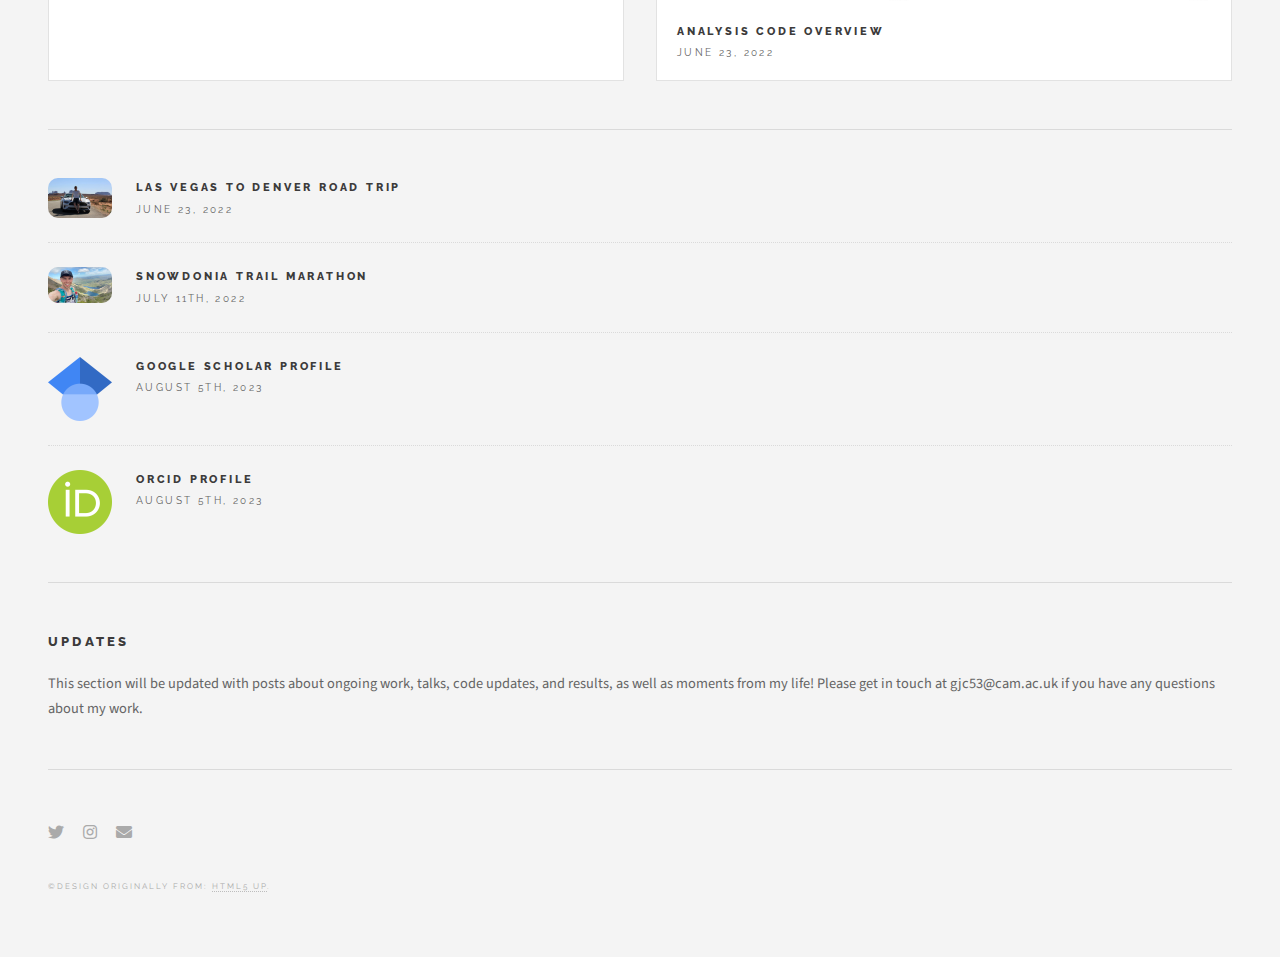
==== commit 035088a0: "Updating website" ====
--- a/index.html
+++ b/index.html
@@ -137,6 +137,7 @@
                                                                         <div class="title">
                                                                                 <h2><a href="https://iopscience.iop.org/article/10.3847/1538-4357/ad8cda/meta">Modelling sub-Neptunes and Hyceans</a></h2>
 </div>
+</header>
                                                                                 <p>The James Webb Space Telescope (JWST) is transforming our understanding of temperate sub-Neptunes, starting with groundbreaking observations of K2-18 b, a habitable-zone sub-Neptune. By detecting methane (CH<sub>4</sub>) and carbon dioxide (CO<sub>2</sub>) and not detecting (NH<sub>3</sub>) and carbon monoxide (CO), JWST's findings align with the concept of a Hycean world—a planet with a hydrogen-rich atmosphere and a potential habitable ocean.
 </p>
 <p>However, recent research suggests these findings might also fit a mini-Neptune scenario (amongst other scenarios). Using independent photochemical modeling, we analyzed how key factors like atmospheric chemistry, stellar radiation, and surface properties influence K2-18 b's observed abundances.</p>
@@ -144,7 +145,7 @@
 <p>Our results indicate that the mini-Neptune scenario currently does not explain the data, while both inhabited and uninhabited Hycean models fit better. An uninhabited Hycean world explains most observations, though CH<sub>4</sub> levels remain challenging to match. In an inhabited scenario, CH<sub>4</sub> could be biogenic although caution must be urged with such an explanation.</p>
 
 <p>This study highlights the need for detailed modeling to interpret chemical signatures and advance our search for life on exoplanets.</p>
-                                                                </header>
+                                                                
                                                                 <a href="https://iopscience.iop.org/article/10.3847/1538-4357/ad8cda/meta" class="image featured"><img src="images/Uninhabited_hycean.jpg" alt="" /></a>
                                                                 <footer>
                                                                         <ul class="actions">
